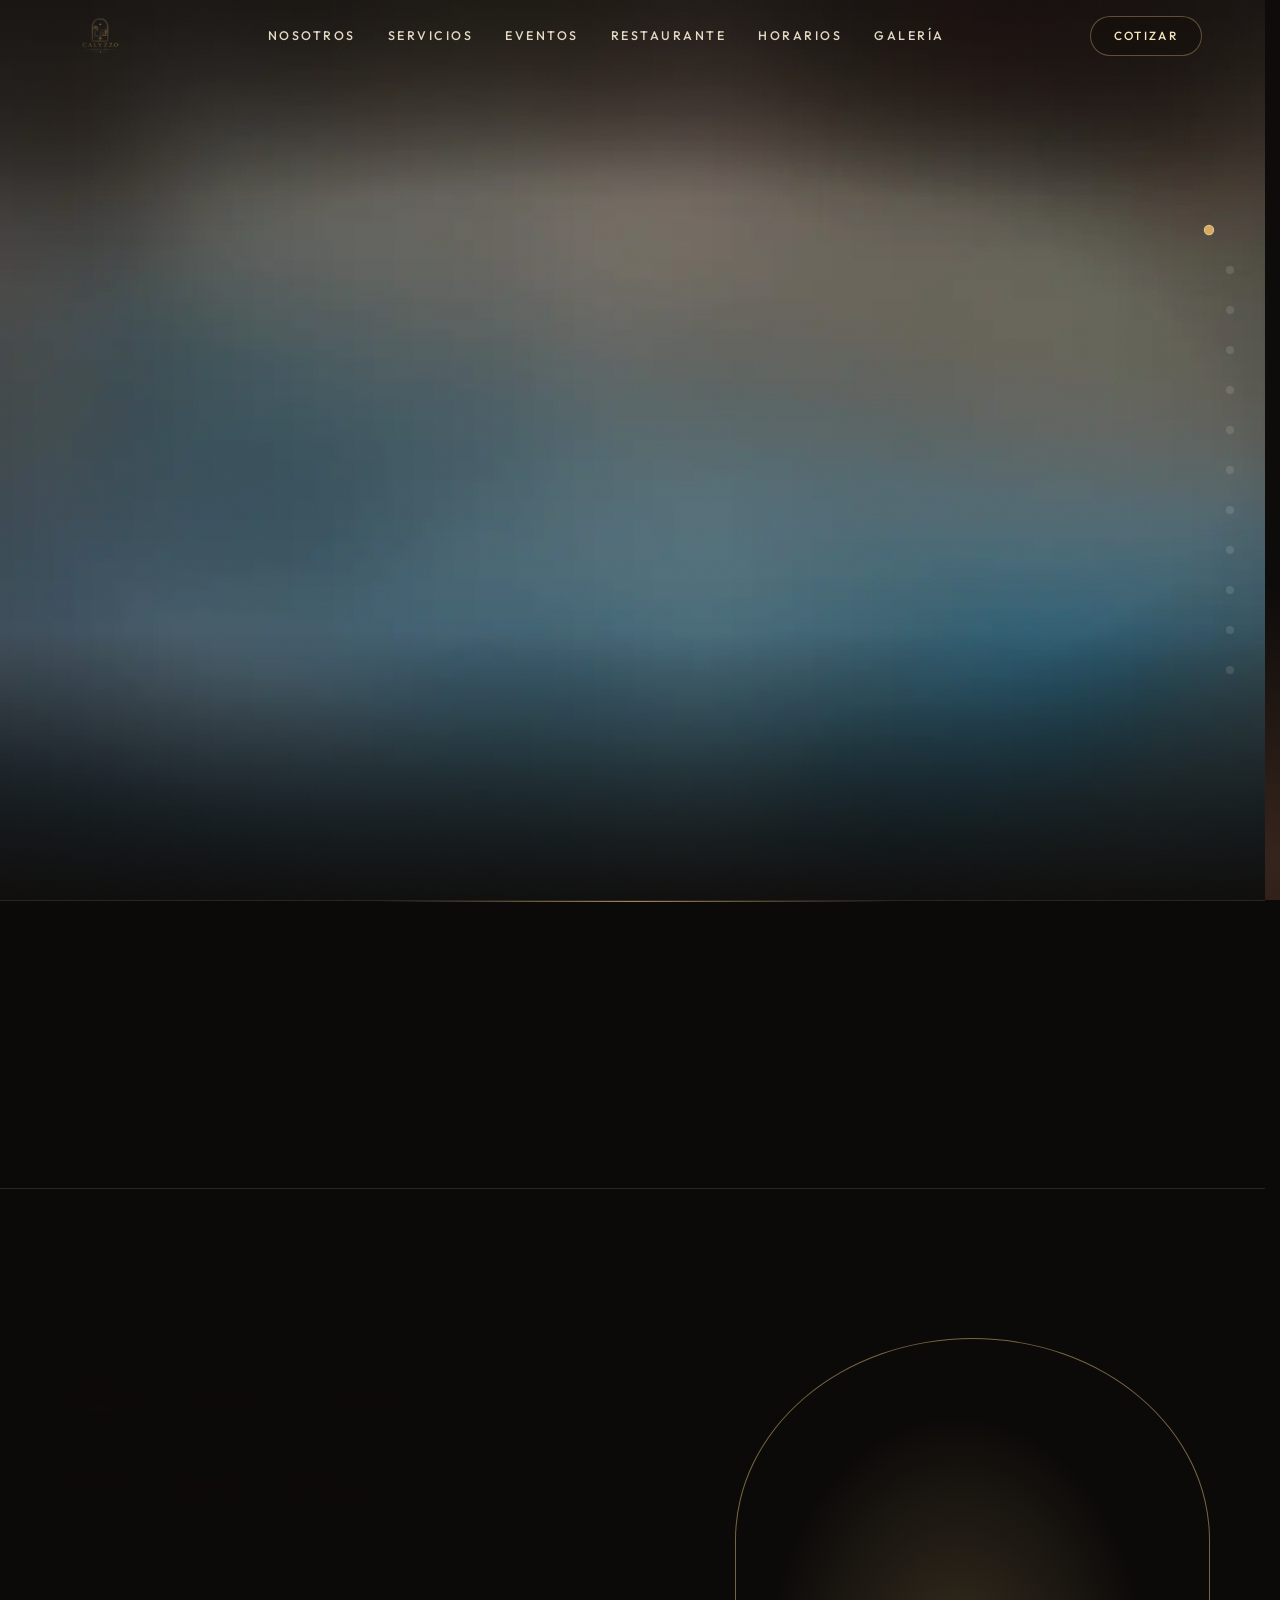
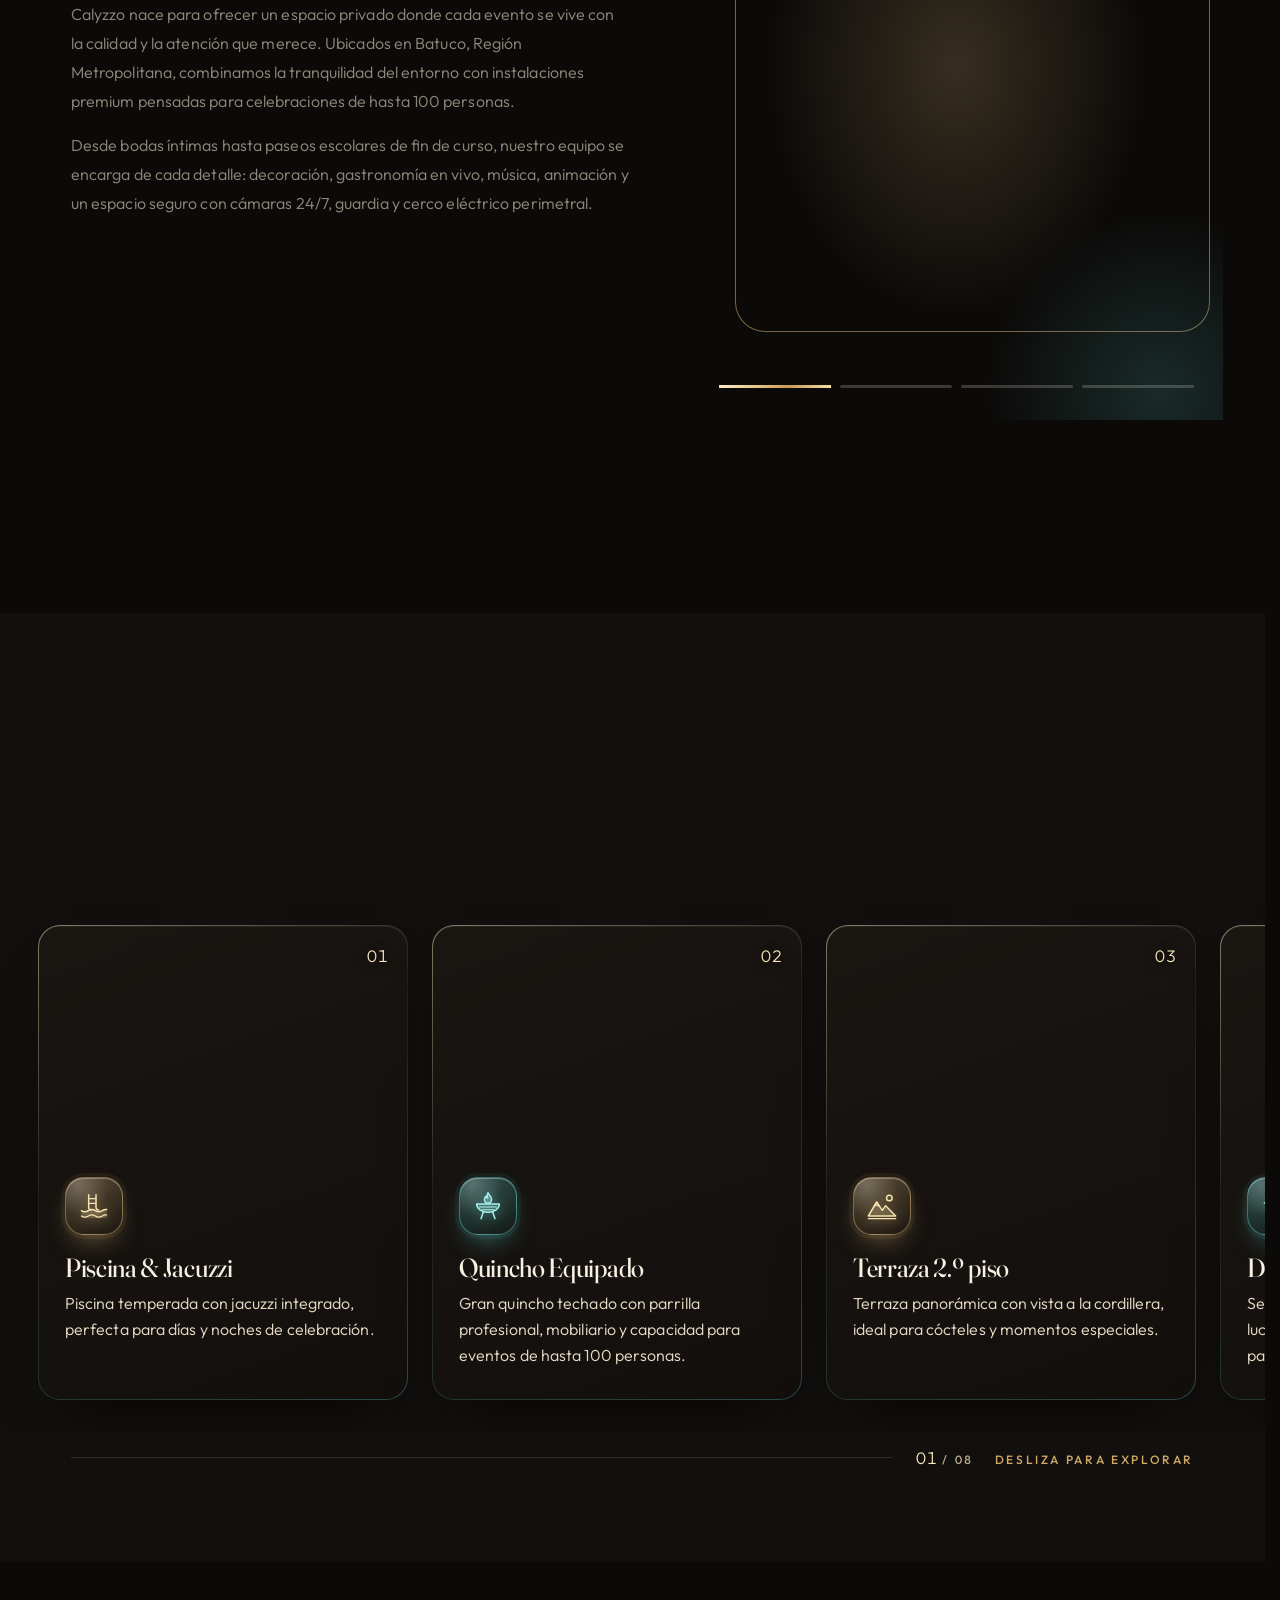
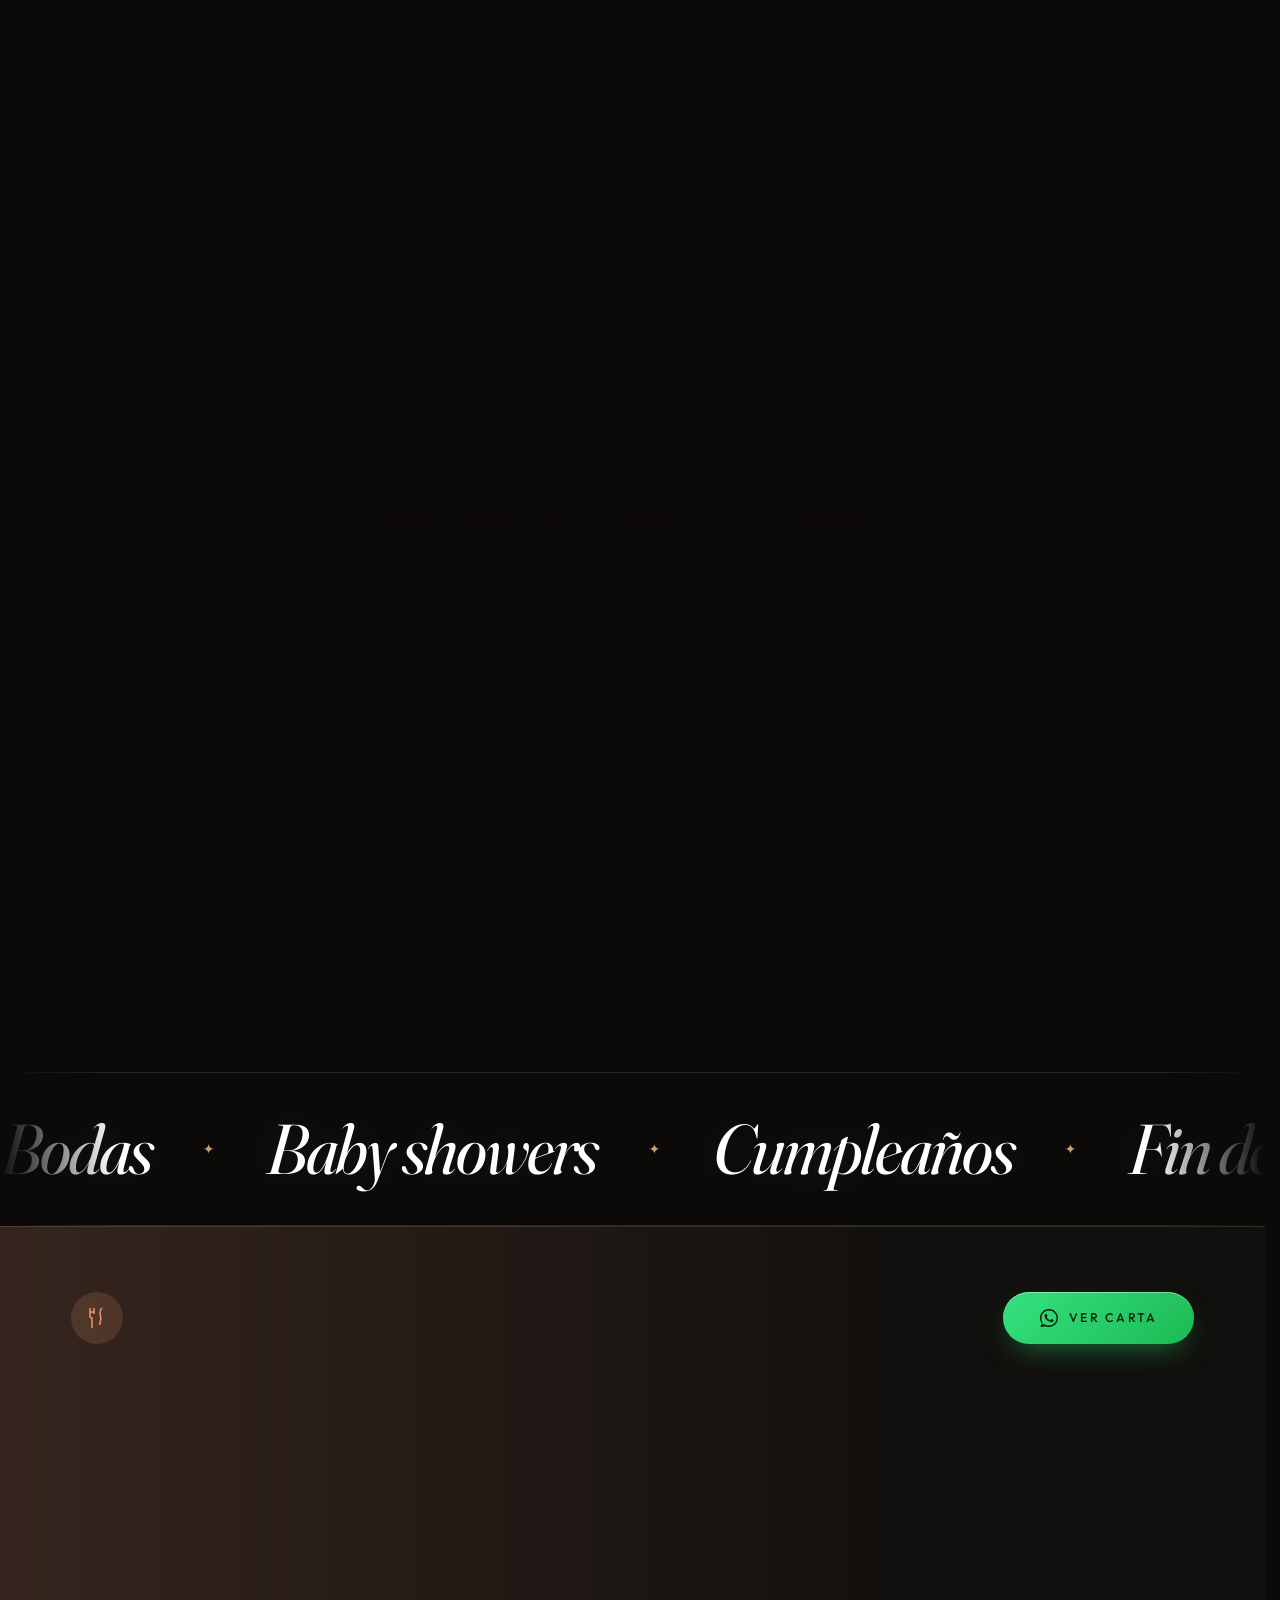
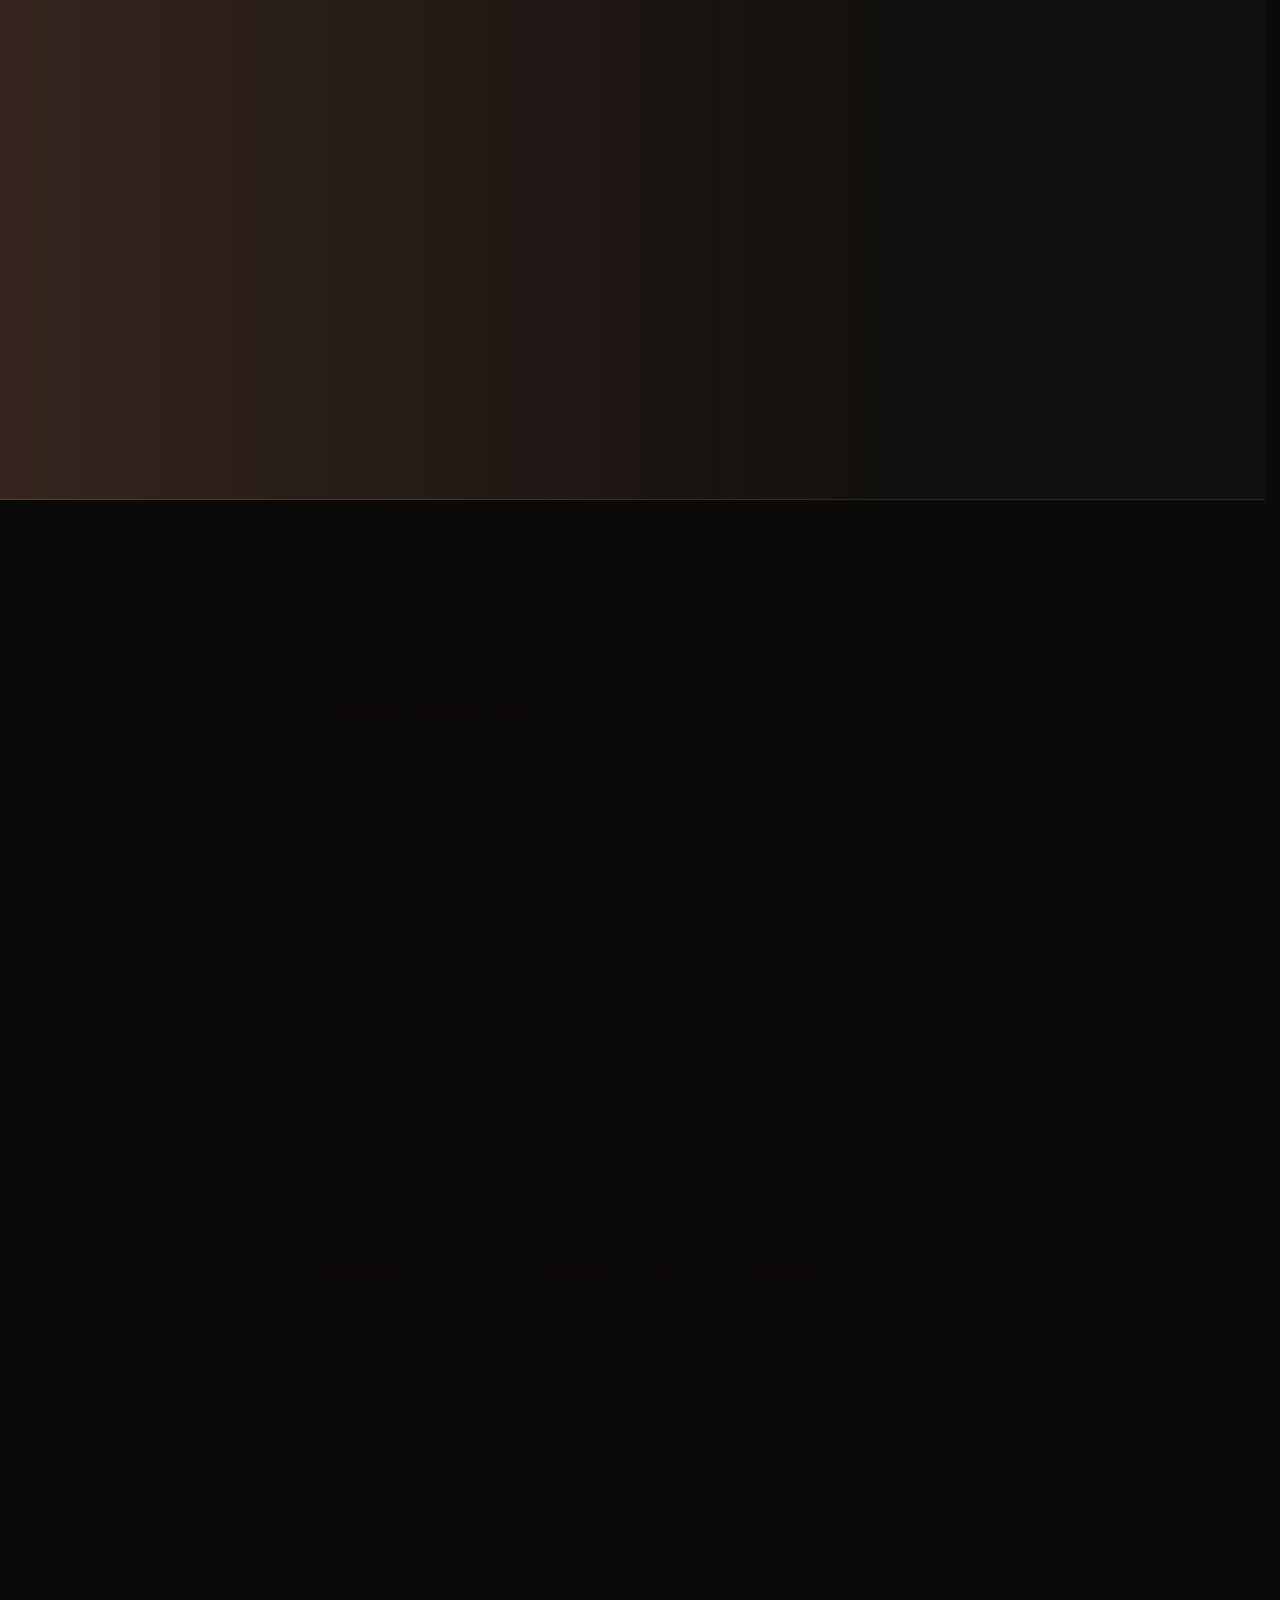
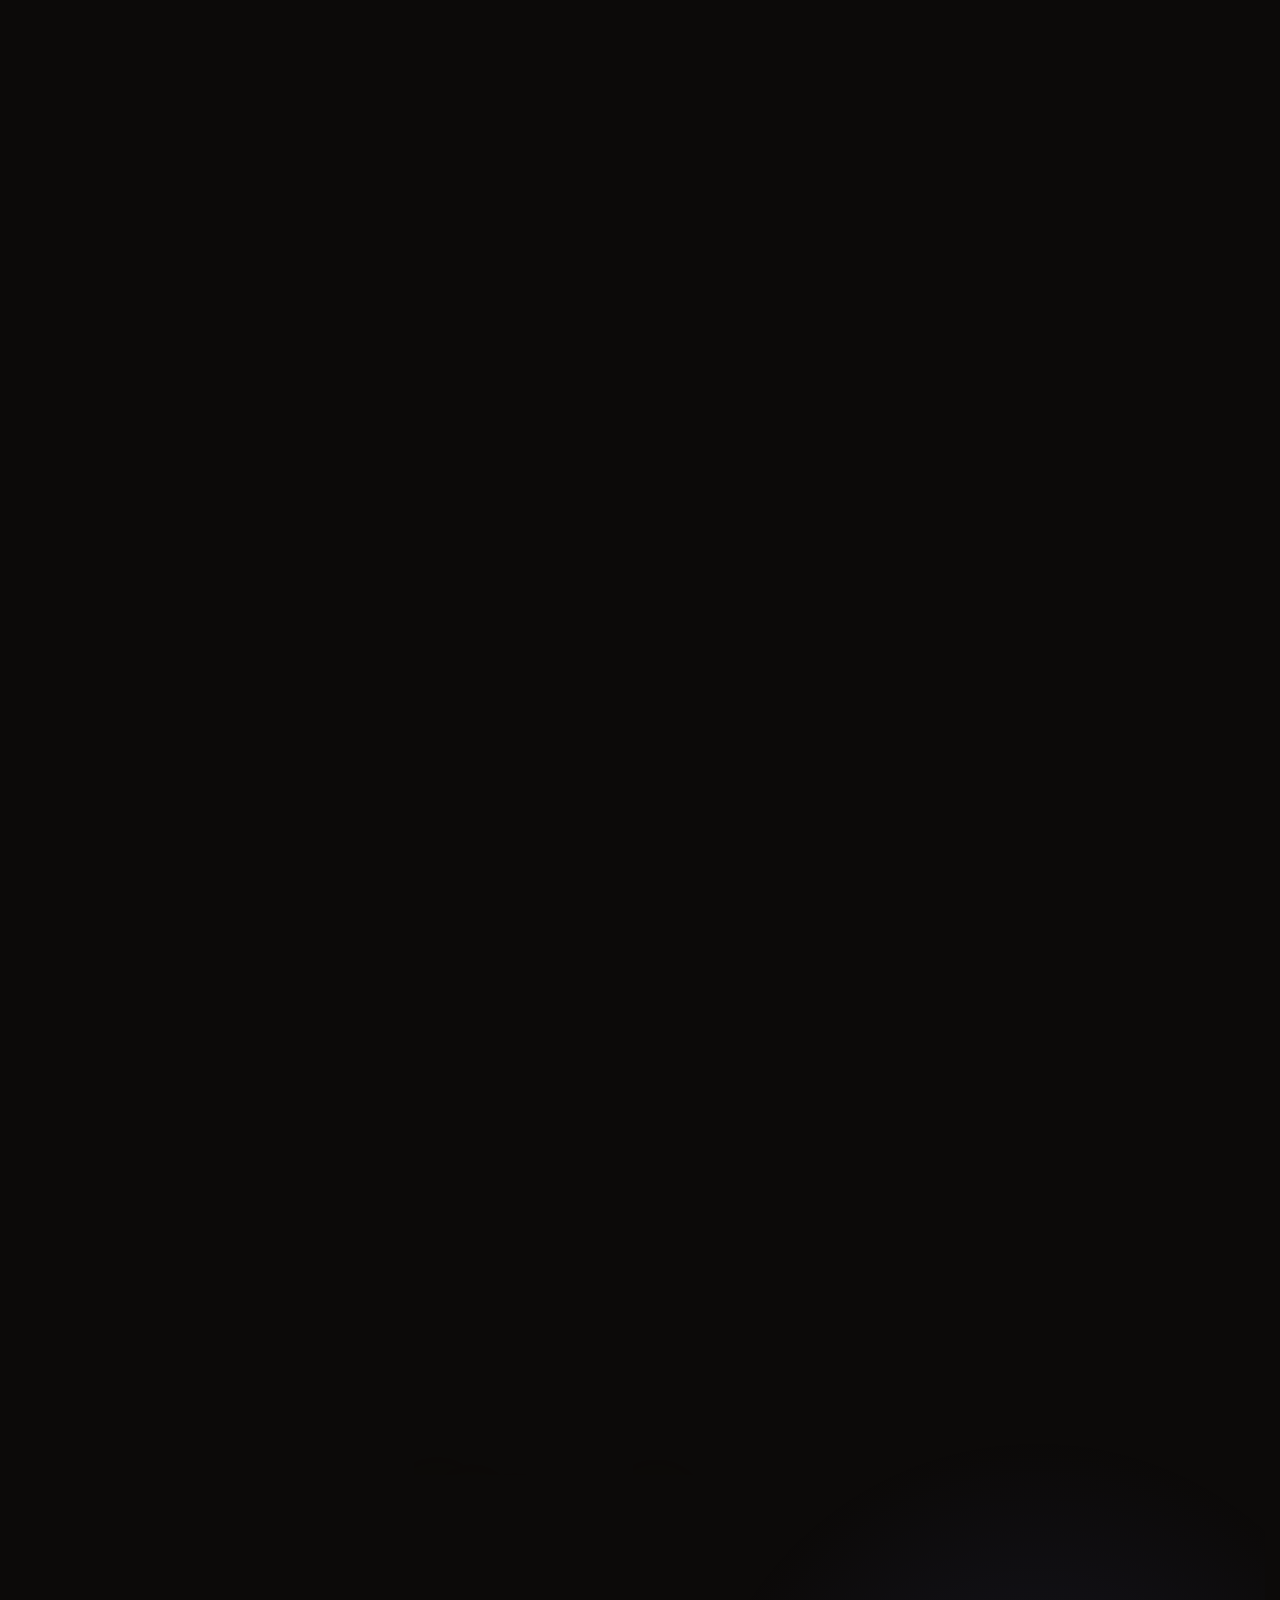
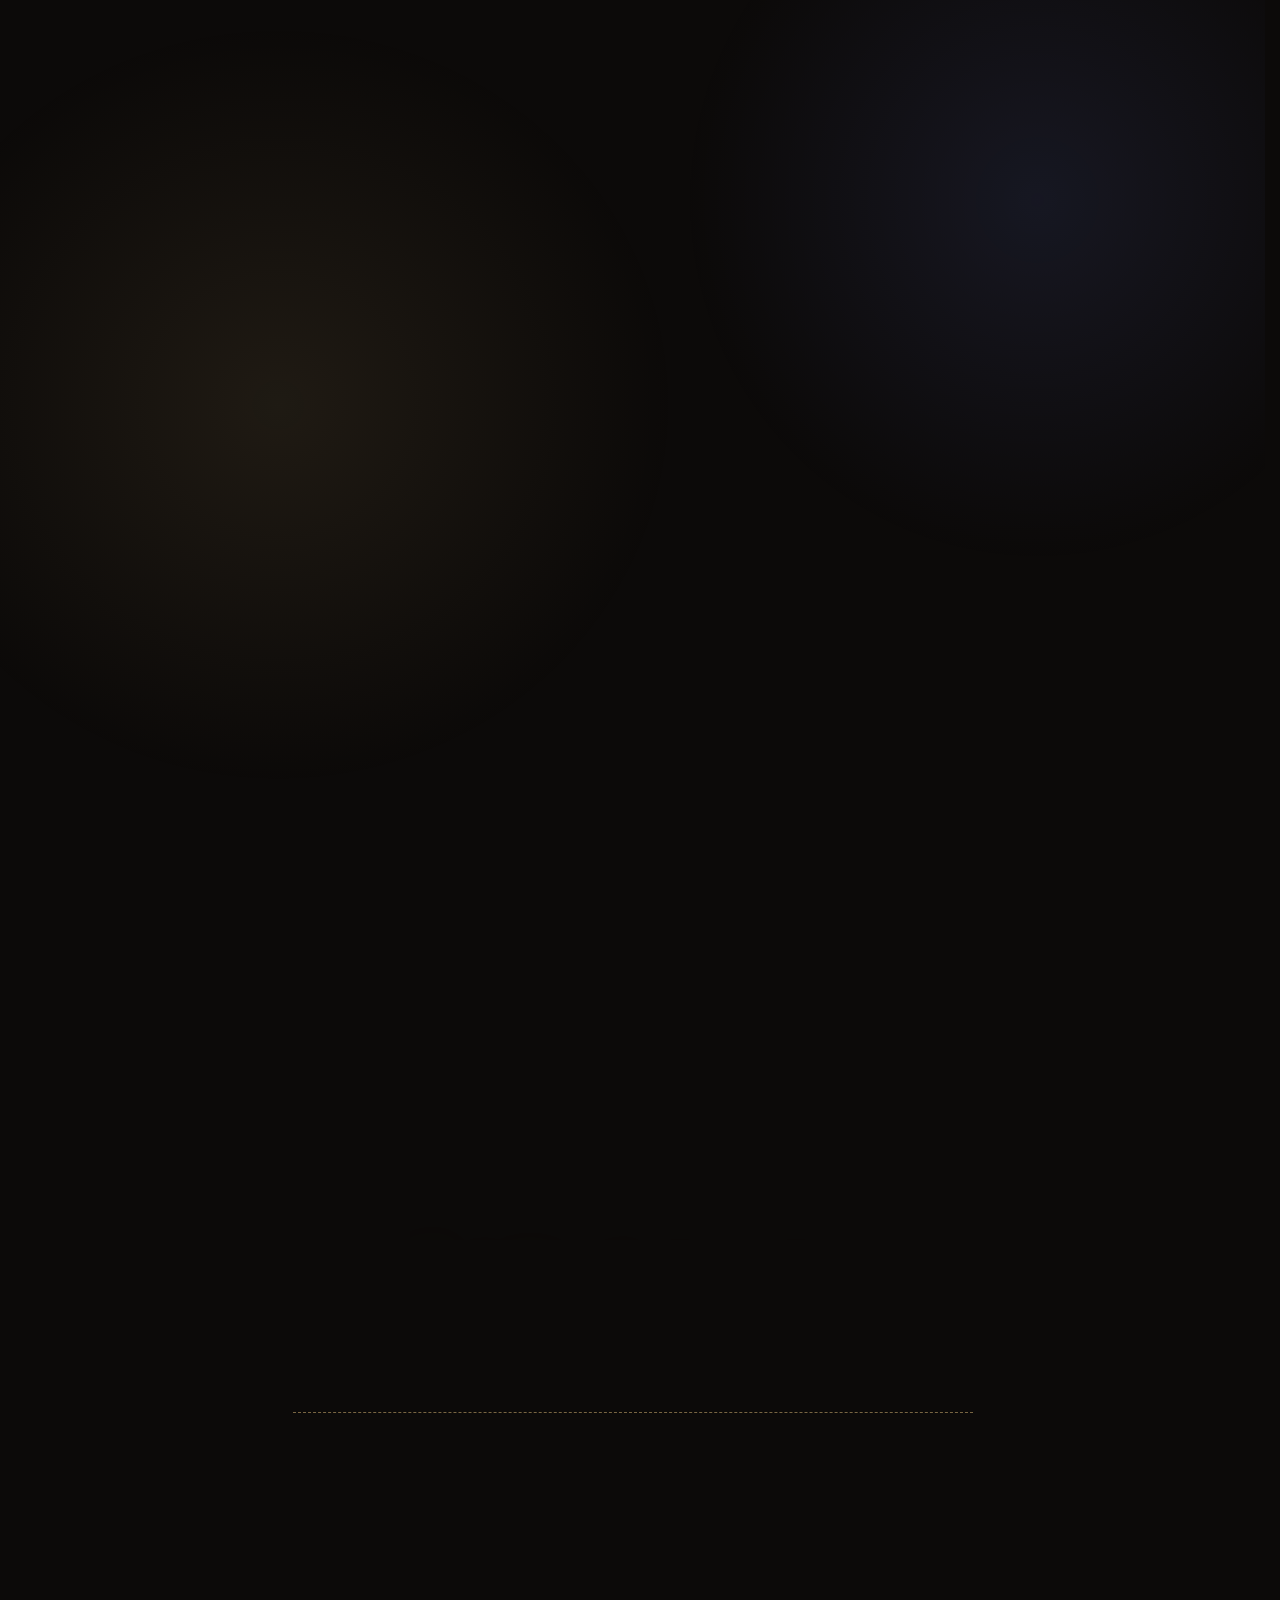
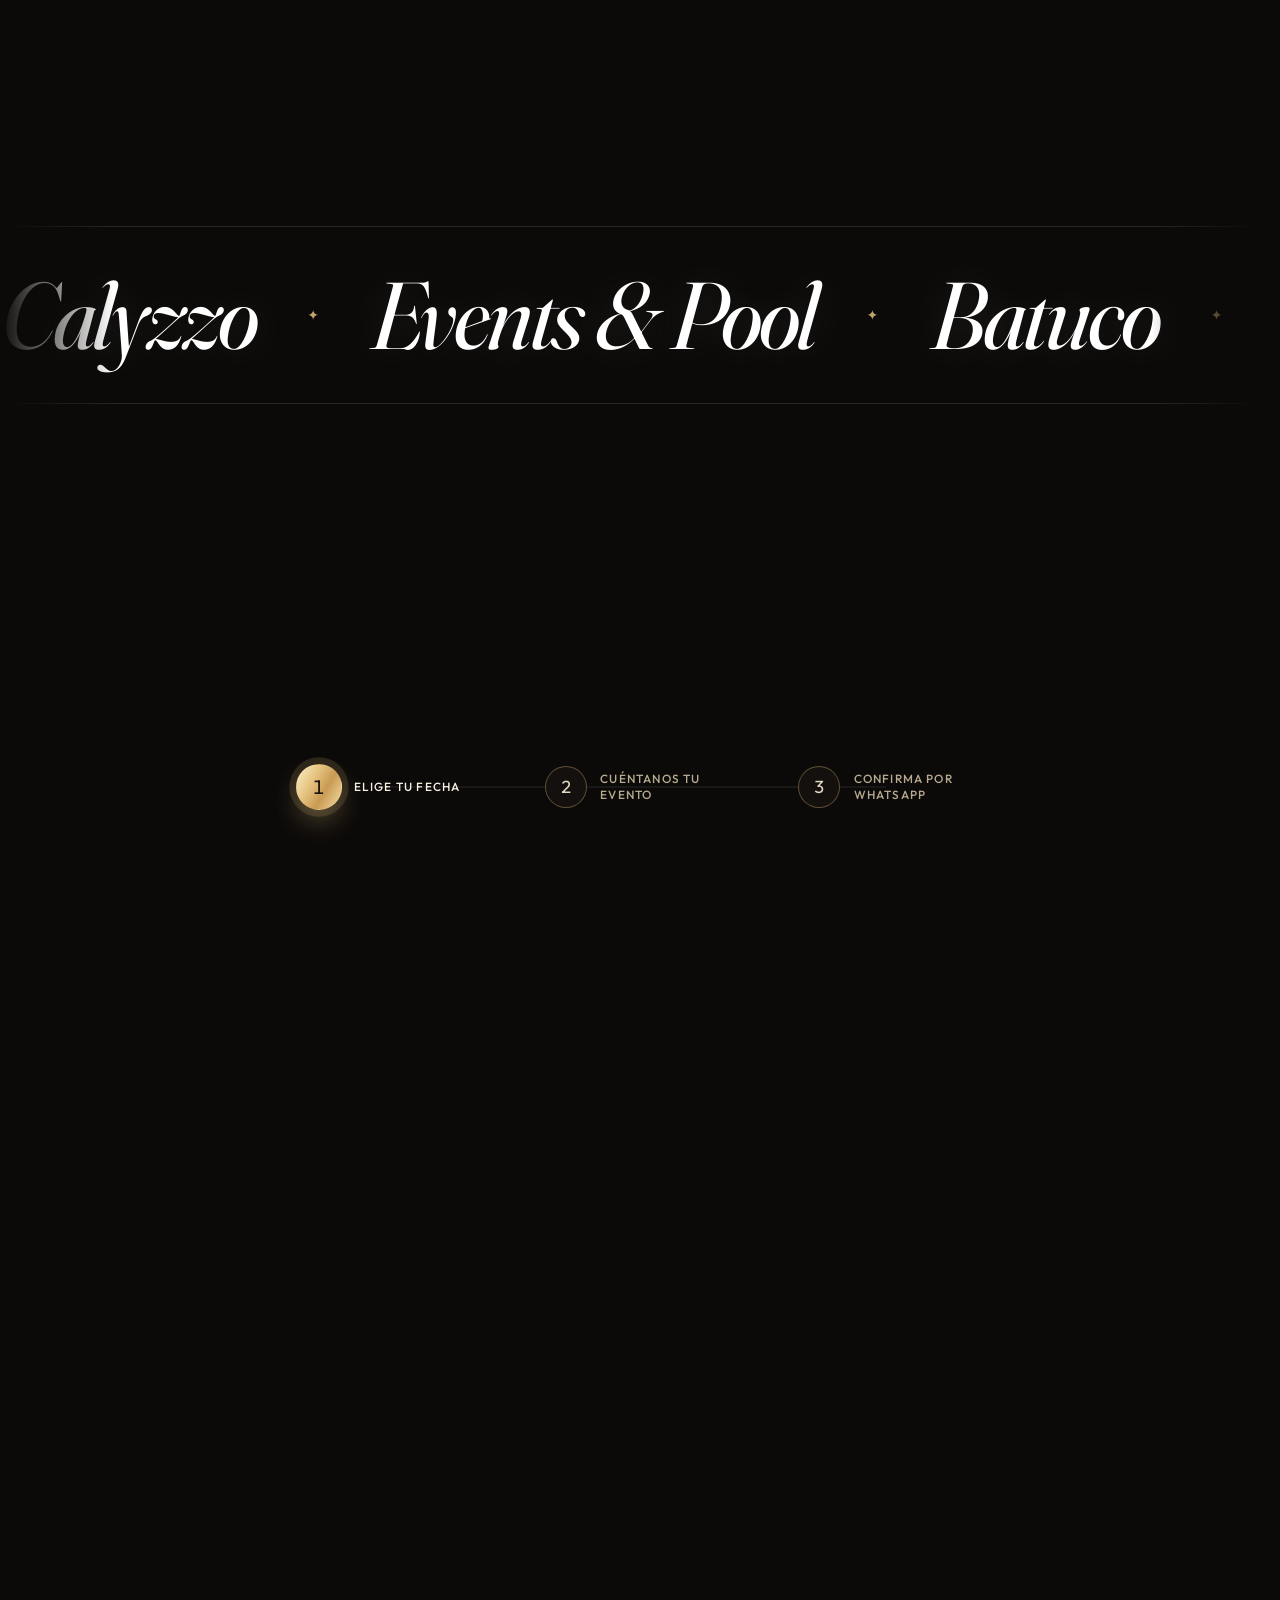
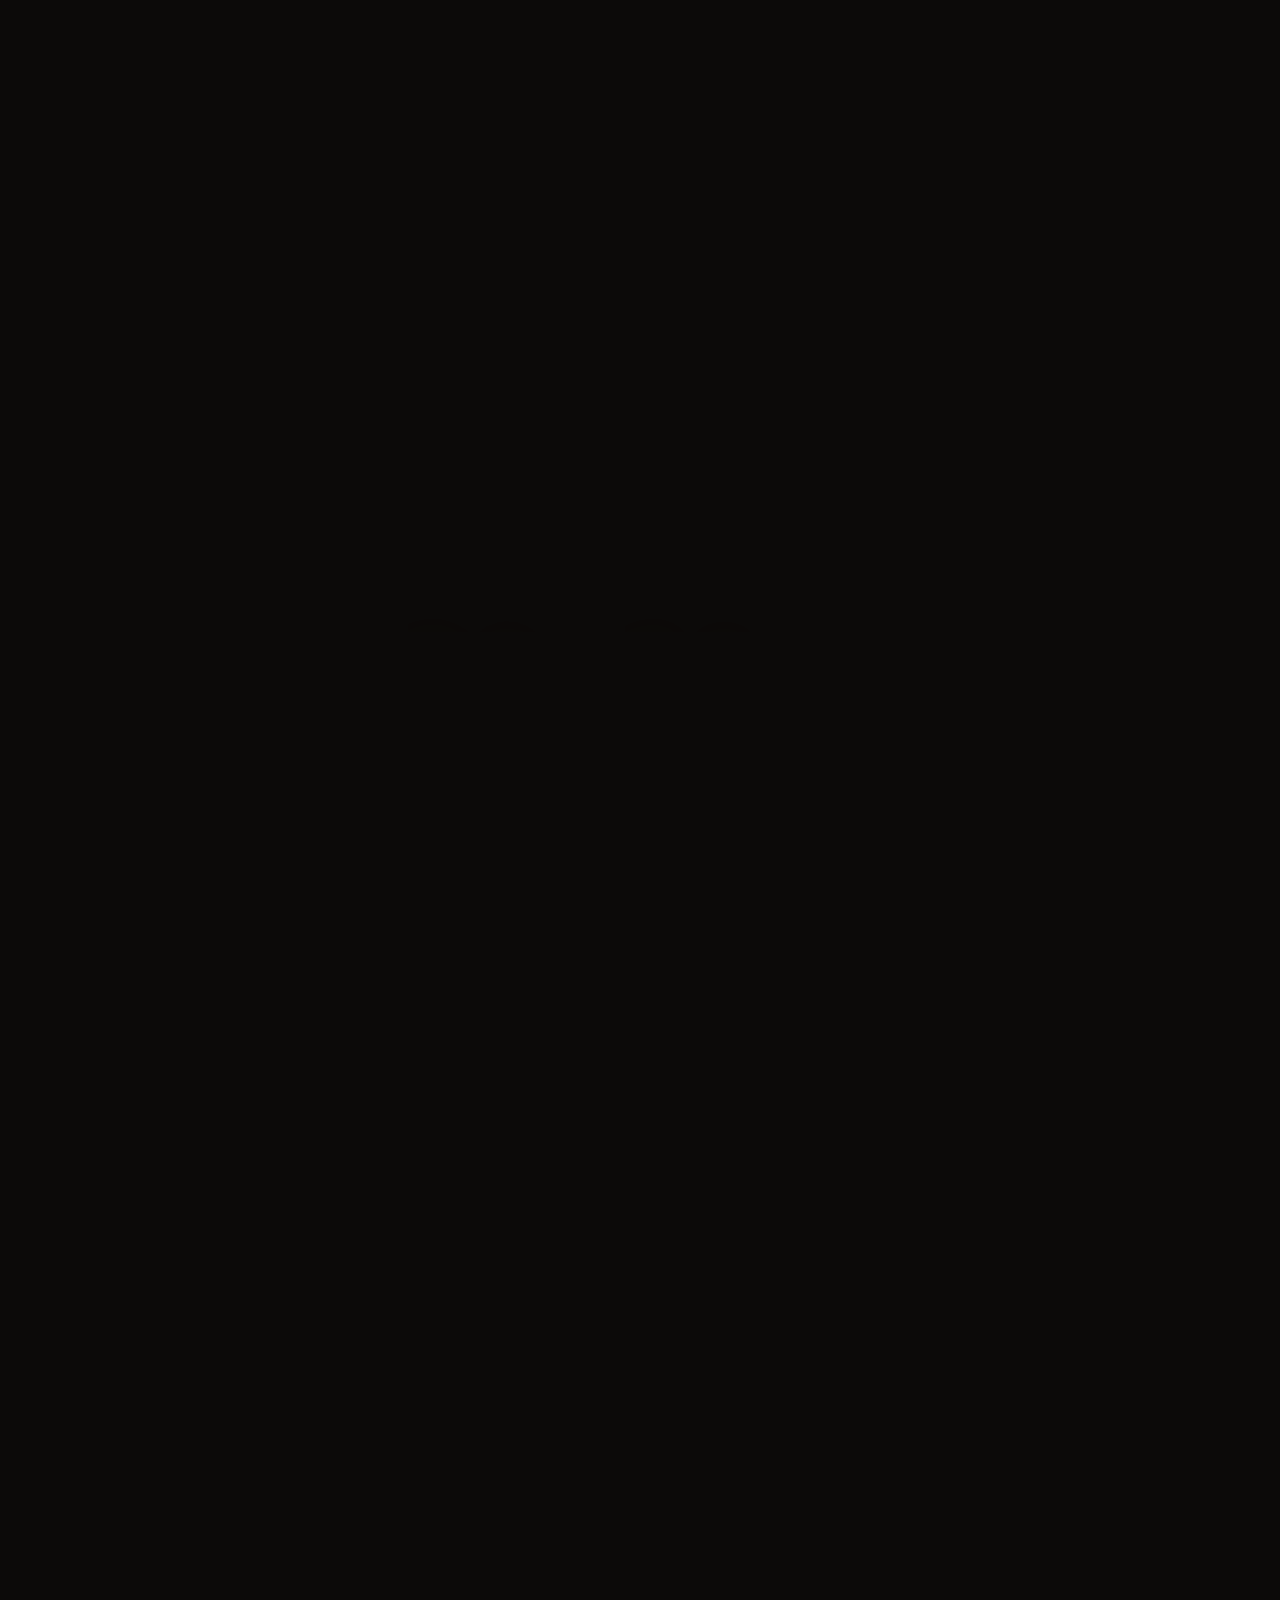
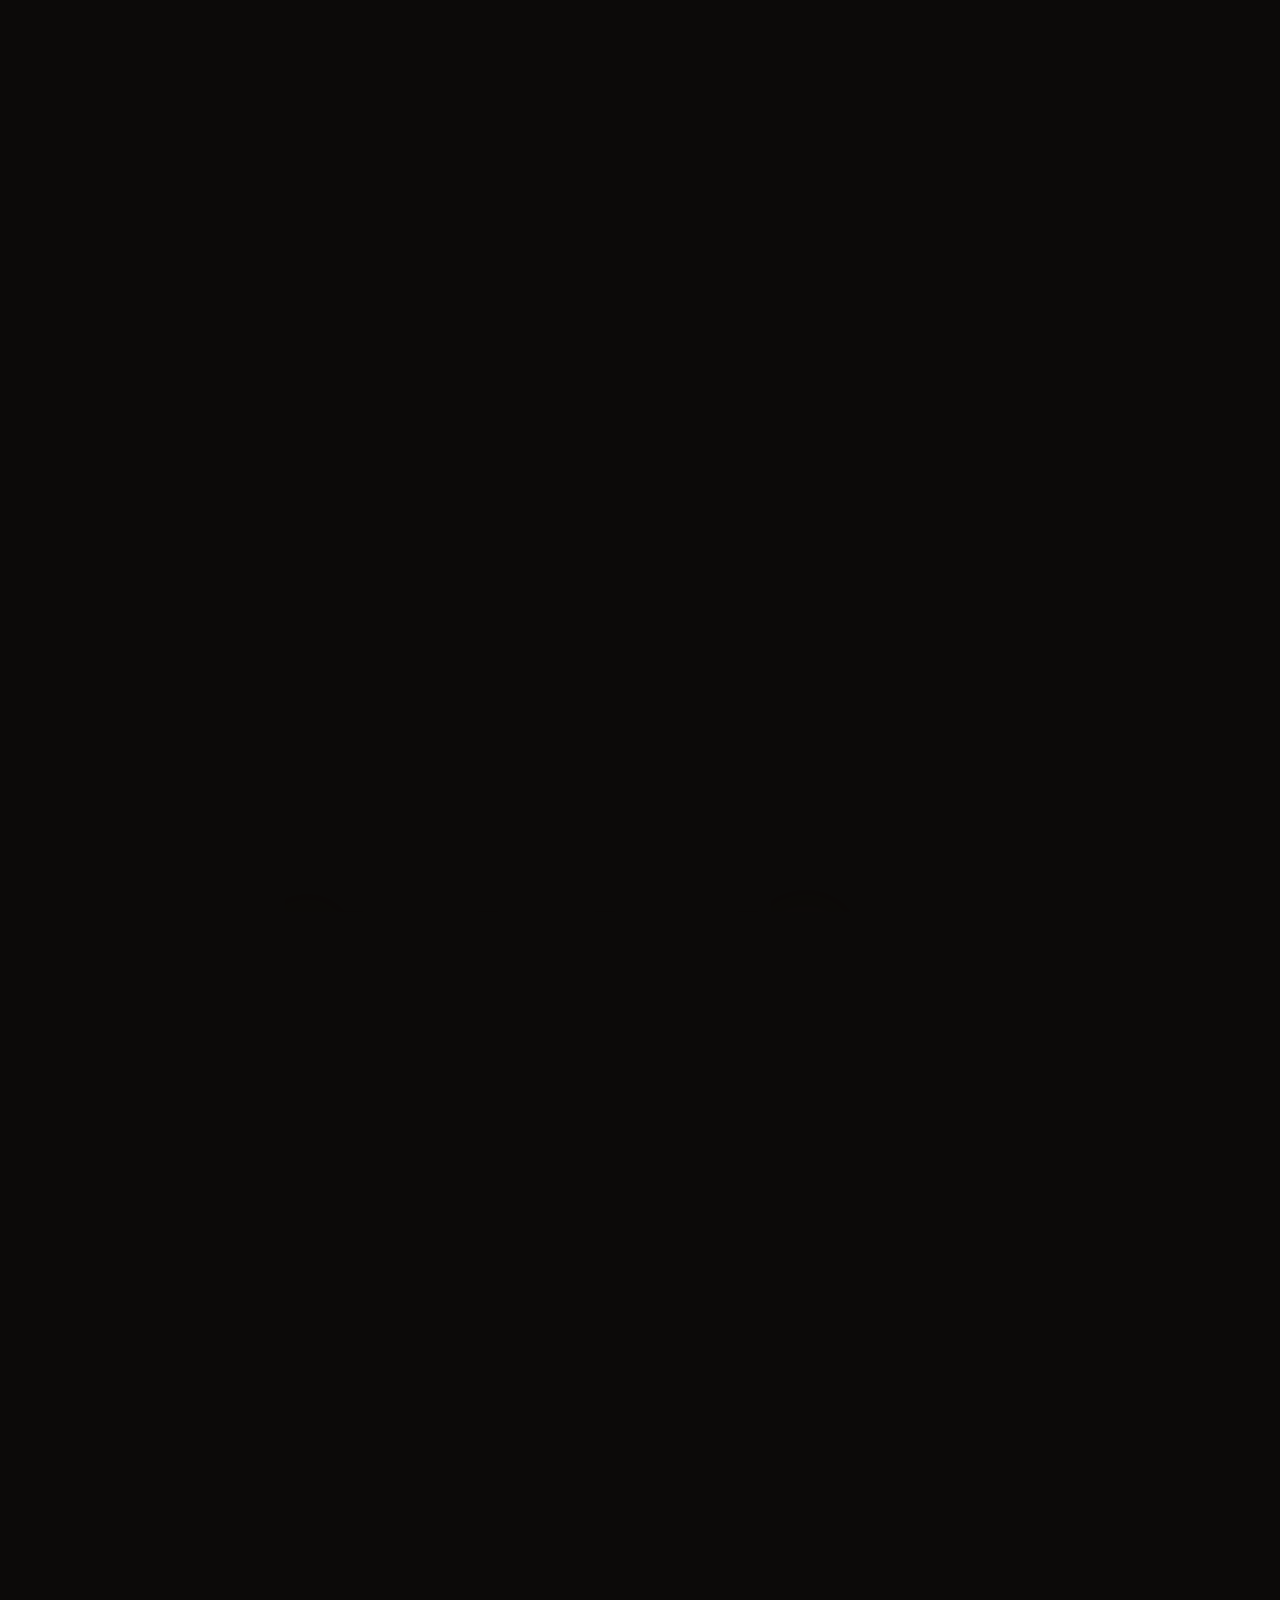
==== index.html @ ccab8d85 "Hero: the vertical venue tour film, framed as an arch on wide screens - New seamless loop from the s" ====
<!DOCTYPE html>
<html lang="es">
<head>
  <meta charset="UTF-8">
  <meta name="viewport" content="width=device-width, initial-scale=1.0, viewport-fit=cover">
  <title>Calyzzo — Events & Pool | Batuco, Chile</title>
  <meta name="description" content="Centro de eventos privado en Batuco, Santiago. Piscina, jacuzzi, quincho, terraza, decoración y servicio completo para bodas, baby showers, cumpleaños y paseos de fin de curso.">
  <meta name="theme-color" content="#0E0B09">
  <meta http-equiv="Content-Security-Policy" content="default-src 'self'; script-src 'self' 'sha256-1p23cbrzInOS0ZXYb5biNVpZTo13nh34SivGMg9gL9o='; style-src 'self'; style-src-attr 'unsafe-inline'; img-src 'self' data:; font-src 'self'; media-src 'self'; frame-src https://www.google.com https://maps.google.com; connect-src 'self'; manifest-src 'self'; object-src 'none'; base-uri 'self'; form-action 'self'">
  <meta name="referrer" content="strict-origin-when-cross-origin">
  <meta name="robots" content="index, follow">
  <link rel="canonical" href="https://calyzzo.cl/">

  <!-- Favicon -->
  <link rel="icon" href="favicon.ico" sizes="any">
  <link rel="icon" href="assets/icons/favicon-32.png" type="image/png" sizes="32x32">
  <link rel="apple-touch-icon" href="assets/icons/apple-touch-icon.png">
  <link rel="manifest" href="site.webmanifest">

  <!-- Open Graph -->
  <meta property="og:title" content="Calyzzo — Events & Pool">
  <meta property="og:description" content="Centro de eventos privado en Batuco. Piscina, jacuzzi, quincho, terraza y servicio completo.">
  <meta property="og:image" content="https://calyzzo.cl/assets/img/og-calyzzo.jpg">
  <meta property="og:image:type" content="image/jpeg">
  <meta property="og:image:width" content="1200">
  <meta property="og:image:height" content="630">
  <meta property="og:image:alt" content="Piscina y jacuzzi de Calyzzo Events & Pool en Batuco, Chile">
  <meta property="og:url" content="https://calyzzo.cl/">
  <meta name="twitter:card" content="summary_large_image">
  <meta name="twitter:title" content="Calyzzo — Events & Pool">
  <meta name="twitter:description" content="Centro de eventos privado en Batuco. Piscina, jacuzzi, quincho, terraza y servicio completo.">
  <meta name="twitter:image" content="https://calyzzo.cl/assets/img/og-calyzzo.jpg">
  <meta name="twitter:image:alt" content="Piscina y jacuzzi de Calyzzo Events & Pool en Batuco, Chile">
  <meta property="og:type" content="website">
  <meta property="og:locale" content="es_CL">

  <!-- Preloads -->
  <link rel="preload" as="image" href="assets/img/hero-tour-ambient.webp" media="(orientation: landscape)">
  <link rel="preload" as="image" href="assets/img/hero-tour-poster.webp" fetchpriority="high">
  <link rel="preload" as="image" href="assets/img/logo-calyzzo.webp?v=20261015">

  <!-- Fonts: self-hosted (no request to Google), critical files preloaded -->
  <link rel="preload" as="font" type="font/woff2" href="assets/fonts/fraunces-normal.woff2" crossorigin>
  <link rel="preload" as="font" type="font/woff2" href="assets/fonts/fraunces-italic.woff2" crossorigin>
  <link rel="preload" as="font" type="font/woff2" href="assets/fonts/outfit-latin.woff2" crossorigin>

  <!-- Structured data -->
  <script type="application/ld+json">
  {
    "@context": "https://schema.org",
    "@type": "EventVenue",
    "name": "Calyzzo Events & Pool",
    "image": "https://calyzzo.cl/assets/img/og-calyzzo.jpg",
    "url": "https://calyzzo.cl/",
    "telephone": "+56921944986",
    "maximumAttendeeCapacity": 100,
    "hasMap": "https://share.google/nbxHfFL4rvPrQ4CDM",
    "amenityFeature": [
      { "@type": "LocationFeatureSpecification", "name": "Piscina", "value": true },
      { "@type": "LocationFeatureSpecification", "name": "Jacuzzi", "value": true },
      { "@type": "LocationFeatureSpecification", "name": "Quincho", "value": true },
      { "@type": "LocationFeatureSpecification", "name": "Terraza", "value": true },
      { "@type": "LocationFeatureSpecification", "name": "Estacionamiento privado", "value": true },
      { "@type": "LocationFeatureSpecification", "name": "Guardia, cámaras de seguridad y cerco eléctrico", "value": true }
    ],
    "address": {
      "@type": "PostalAddress",
      "addressLocality": "Batuco",
      "addressRegion": "Región Metropolitana",
      "addressCountry": "CL"
    },
    "sameAs": [
      "https://www.instagram.com/calyzzo/",
      "https://www.facebook.com/calyzzo",
      "https://www.tiktok.com/@calyzzo"
    ]
  }
  </script>

  <script type="application/ld+json">
  {
    "@context": "https://schema.org",
    "@type": "FAQPage",
    "mainEntity": [
      {
        "@type": "Question",
        "name": "¿Para cuántas personas es el recinto?",
        "acceptedAnswer": {
          "@type": "Answer",
          "text": "Calyzzo está pensado para celebraciones de hasta 100 invitados."
        }
      },
      {
        "@type": "Question",
        "name": "¿Qué jornadas y horarios tienen?",
        "acceptedAnswer": {
          "@type": "Answer",
          "text": "Tenemos jornada diurna (10:00 a 19:00 hrs) y nocturna (22:00 a 07:00 hrs). También existe la jornada extraordinaria, que cubre día y noche completa, sujeta a disponibilidad y con cotización personalizada."
        }
      },
      {
        "@type": "Question",
        "name": "¿Qué tipos de evento se pueden hacer?",
        "acceptedAnswer": {
          "@type": "Answer",
          "text": "Bodas y matrimonios, baby showers, cumpleaños (infantiles y adultos) y paseos de fin de curso. Si tu celebración es otra, cuéntanos y vemos cómo adaptarla."
        }
      },
      {
        "@type": "Question",
        "name": "¿Qué servicios adicionales puedo contratar?",
        "acceptedAnswer": {
          "@type": "Answer",
          "text": "Decoración profesional, food service en vivo con La Terraza de Lupita, DJ con sonido e iluminación, animador de eventos y garzones. Los armamos a tu medida según lo que necesites."
        }
      },
      {
        "@type": "Question",
        "name": "¿Hay estacionamiento y seguridad?",
        "acceptedAnswer": {
          "@type": "Answer",
          "text": "Sí. Contamos con estacionamiento privado, guardia de seguridad, cámaras de seguridad y cerco eléctrico."
        }
      },
      {
        "@type": "Question",
        "name": "¿Cómo cotizo y reservo mi fecha?",
        "acceptedAnswer": {
          "@type": "Answer",
          "text": "Elige una fecha en el calendario y completa el formulario de cotización, o escríbenos directo por WhatsApp. Te respondemos con la disponibilidad y una propuesta a tu medida; la disponibilidad final siempre se confirma por WhatsApp."
        }
      },
      {
        "@type": "Question",
        "name": "¿Dónde están ubicados?",
        "acceptedAnswer": {
          "@type": "Answer",
          "text": "En Batuco, comuna de Lampa, Región Metropolitana, al norte de Santiago. Pídenos la ubicación exacta por WhatsApp y te la enviamos junto con indicaciones para tus invitados."
        }
      },
      {
        "@type": "Question",
        "name": "¿Cuánto cuesta y cuáles son las condiciones de pago y cancelación?",
        "acceptedAnswer": {
          "@type": "Answer",
          "text": "El valor depende de la jornada, la cantidad de invitados y los servicios que elijas, por eso cotizamos cada evento a medida. Consúltanos por WhatsApp y te detallamos las condiciones junto con tu cotización."
        }
      }
    ]
  }
  </script>

  <!-- JS flag + hard fallback so entrance states can never stay hidden -->
  <script>document.documentElement.classList.add("js");setTimeout(function(){document.documentElement.classList.add("is-ready")},5600);</script>

  <!-- Styles -->
  <link rel="stylesheet" href="styles.css?v=20261111b">
  <link rel="stylesheet" href="design.css?v=20261121a">
  <noscript><link rel="stylesheet" href="noscript.css?v=20261115b"></noscript>
</head>
<body>
  <!-- Icon sprite (line icons, inherit currentColor) -->
  <svg xmlns="http://www.w3.org/2000/svg" width="0" height="0" style="position:absolute" aria-hidden="true" focusable="false">
    <!-- Duotone line icons: a soft tinted body (currentColor at 20%) plus a fine round-cap outline and one or two accent details -->
    <symbol id="i-sun" viewBox="0 0 48 48"><g stroke-width="2.2" stroke-linecap="round" stroke-linejoin="round"><circle cx="24" cy="24" r="9" fill="currentColor" fill-opacity=".2"/><path d="M24 4.5v6M24 37.5v6M4.5 24h6M37.5 24h6M10.2 10.2l4.2 4.2M33.6 33.6l4.2 4.2M10.2 37.8l4.2-4.2M33.6 14.4l4.2-4.2"/><path d="M20 22.5a4.5 4.5 0 0 1 4-2.8" stroke-width="1.8"/></g></symbol>
    <symbol id="i-moon" viewBox="0 0 48 48"><g stroke-width="2.2" stroke-linecap="round" stroke-linejoin="round"><path d="M39 29.2A16 16 0 1 1 18.8 9a12.6 12.6 0 0 0 20.2 20.2z" fill="currentColor" fill-opacity=".2"/><path d="M35 6v7M31.5 9.5h7" stroke-width="1.9"/><path d="M41.5 19v4M39.5 21h4" stroke-width="1.7"/></g></symbol>
    <symbol id="i-star" viewBox="0 0 48 48"><g stroke-width="2.2" stroke-linecap="round" stroke-linejoin="round"><path d="M24 5l5.5 11.4 12.5 1.7-9.1 8.7 2.2 12.4L24 33.3 12.9 39.2l2.2-12.4L6 18.1l12.5-1.7z" fill="currentColor" fill-opacity=".2"/><path d="M24 13.5l2.3 4.8" stroke-width="1.7"/></g></symbol>
    <symbol id="i-pool" viewBox="0 0 48 48"><g stroke-width="2.2" stroke-linecap="round" stroke-linejoin="round"><path d="M5 31c3.5 2.4 7 2.4 10.5 0s7-2.4 10.5 0 7 2.4 10.5 0c2-1.4 4-1.9 6.5-1.6V42H5z" fill="currentColor" fill-opacity=".2" stroke="none"/><path d="M16 7v19a4 4 0 0 0 4 4M27 7v19a4 4 0 0 0 4 4"/><path d="M16 13h11M16 20h11" stroke-width="1.8"/><path d="M5 31c3.5 2.4 7 2.4 10.5 0s7-2.4 10.5 0 7 2.4 10.5 0c2-1.4 4-1.9 6.5-1.6"/><path d="M5 39c3.5 2.4 7 2.4 10.5 0s7-2.4 10.5 0 7 2.4 10.5 0c2-1.4 4-1.9 6.5-1.6" stroke-width="1.8"/></g></symbol>
    <symbol id="i-jacuzzi" viewBox="0 0 48 48"><g stroke-width="2.2" stroke-linecap="round" stroke-linejoin="round"><path d="M6 24h36l-3 13a4 4 0 0 1-3.9 3.1H12.9A4 4 0 0 1 9 37z" fill="currentColor" fill-opacity=".2"/><path d="M13 30c3 1.8 6 1.8 9 0s6-1.8 9 0 3 1.2 4.5.4" stroke-width="1.8"/><circle cx="16.5" cy="16" r="2.3"/><circle cx="25" cy="10.5" r="3"/><circle cx="33" cy="16.5" r="2"/><circle cx="21" cy="17.5" r="1.2" fill="currentColor"/></g></symbol>
    <symbol id="i-tree" viewBox="0 0 48 48"><g stroke-width="2.2" stroke-linecap="round" stroke-linejoin="round"><path d="M24 5.5a10.5 10.5 0 0 0-10 13.7A9 9 0 0 0 16.5 37h15a9 9 0 0 0 2.5-17.6A10.5 10.5 0 0 0 24 5.5z" fill="currentColor" fill-opacity=".2"/><path d="M24 37v7M24 29l-5.5-4.5M24 32.5l5-4.5"/><path d="M19.5 13a5 5 0 0 1 4-2.4" stroke-width="1.8"/></g></symbol>
    <symbol id="i-grill" viewBox="0 0 48 48"><g stroke-width="2.2" stroke-linecap="round" stroke-linejoin="round"><path d="M7 21h34a17 12.5 0 0 1-34 0z" fill="currentColor" fill-opacity=".2"/><path d="M11 25.5h26M15 29.5h18" stroke-width="1.6"/><path d="M17 33l-3.5 10M31 33l3.5 10"/><path d="M24 4c1.6 4.2 5.4 5.8 5.4 10.4a5.4 5.4 0 0 1-10.8 0c0-2.2.9-3.7 2.2-4.9.4 1.5 1.5 2.4 2.6 2.4C22.5 9.4 22.1 6.7 24 4z" fill="currentColor" fill-opacity=".35"/></g></symbol>
    <symbol id="i-terrace" viewBox="0 0 48 48"><g stroke-width="2.2" stroke-linecap="round" stroke-linejoin="round"><path d="M3.5 39l12.5-21 8.5 12.5 5-7L44.5 39z" fill="currentColor" fill-opacity=".2"/><path d="M16 18l-3.8 6.4 3.8-1.8 3.8 1.8z" stroke-width="1.6"/><circle cx="35" cy="12" r="4.2"/><path d="M3.5 43h41" stroke-width="1.8"/></g></symbol>
    <symbol id="i-sparkles" viewBox="0 0 48 48"><g stroke-width="2.2" stroke-linecap="round" stroke-linejoin="round"><path d="M20 6l3.8 9.6L33.5 19.4 23.8 23.2 20 33l-3.8-9.8L6.5 19.4l9.7-3.8z" fill="currentColor" fill-opacity=".2"/><path d="M37 25l1.9 4.9 4.9 1.9-4.9 1.9L37 38.6l-1.9-4.9-4.9-1.9 4.9-1.9z"/><path d="M36 5.5v6M33 8.5h6" stroke-width="1.9"/></g></symbol>
    <symbol id="i-food" viewBox="0 0 48 48"><g stroke-width="2.2" stroke-linecap="round" stroke-linejoin="round"><path d="M7 33a17 17 0 0 1 34 0z" fill="currentColor" fill-opacity=".2"/><path d="M4 37.5h40" /><path d="M24 16v-3.5M21 12.5h6"/><path d="M14 27a10.5 10.5 0 0 1 6.5-7.5" stroke-width="1.8"/></g></symbol>
    <symbol id="i-music" viewBox="0 0 48 48"><g stroke-width="2.2" stroke-linecap="round" stroke-linejoin="round"><circle cx="22" cy="27" r="16" fill="currentColor" fill-opacity=".2"/><circle cx="22" cy="27" r="5.5"/><circle cx="22" cy="27" r="1.4" fill="currentColor"/><path d="M12 21a11.5 11.5 0 0 1 8-5.5" stroke-width="1.7"/><path d="M38.5 5L31 21" /><path d="M38.5 5l3.5-1.5" stroke-width="2.6"/></g></symbol>
    <symbol id="i-mic" viewBox="0 0 48 48"><g stroke-width="2.2" stroke-linecap="round" stroke-linejoin="round"><rect x="16.5" y="4.5" width="15" height="24" rx="7.5" fill="currentColor" fill-opacity=".2"/><path d="M16.5 12.5h15M16.5 18h15" stroke-width="1.6"/><path d="M9.5 22.5a14.5 14.5 0 0 0 29 0"/><path d="M24 37v6.5M17 43.5h14"/></g></symbol>
    <symbol id="i-toast" viewBox="0 0 48 48"><g stroke-width="2.2" stroke-linecap="round" stroke-linejoin="round"><path d="M14.5 5.5h19l-.9 9.4a8.6 8.6 0 0 1-17.2 0z" fill="currentColor" fill-opacity=".2"/><path d="M15.7 14h16.6" stroke-width="1.7"/><path d="M24 23.5V38M16.5 43h15M19 38.5h10" /><path d="M39 7v5M36.5 9.5h5" stroke-width="1.8"/></g></symbol>
    <symbol id="i-shower" viewBox="0 0 48 48"><g stroke-width="2.2" stroke-linecap="round" stroke-linejoin="round"><path d="M8 22a16 16 0 0 1 32 0z" fill="currentColor" fill-opacity=".2"/><path d="M24 6V3.5M40 22V9.5a5.5 5.5 0 0 0-5.5-5.5H29" stroke-width="2"/><path d="M13 28v4M20 28v7.5M27.5 28v5.5M34.5 28v4M16.5 38.5v3M24 40v3.5M31 36.5v3" stroke-width="1.9"/></g></symbol>
    <symbol id="i-camera" viewBox="0 0 48 48"><g stroke-width="2.2" stroke-linecap="round" stroke-linejoin="round"><path d="M5.5 17.5a4.5 4.5 0 0 1 4.5-4.5h5l3-5h12l3 5h5a4.5 4.5 0 0 1 4.5 4.5V36a4.5 4.5 0 0 1-4.5 4.5H10A4.5 4.5 0 0 1 5.5 36z" fill="currentColor" fill-opacity=".2"/><circle cx="24" cy="26" r="8"/><circle cx="24" cy="26" r="3.2" fill="currentColor" fill-opacity=".5"/><circle cx="37.5" cy="19.5" r="1.3" fill="currentColor"/></g></symbol>
    <symbol id="i-shield" viewBox="0 0 48 48"><g stroke-width="2.2" stroke-linecap="round" stroke-linejoin="round"><path d="M24 4l17.5 6.2v13.1c0 11-7.5 17.3-17.5 21.2C14 40.6 6.5 34.300 6.5 23.300V10.200z" fill="currentColor" fill-opacity=".2"/><path d="M15.500 24.500l6 6 11-12.500"/><path d="M24 9v3" stroke-width="1.6"/></g></symbol>
    <symbol id="i-zap" viewBox="0 0 48 48"><g stroke-width="2.2" stroke-linecap="round" stroke-linejoin="round"><path d="M27.500 3.500L10 27.500h12.500L19.500 44.500 38 20H25.500z" fill="currentColor" fill-opacity=".2"/><path d="M14 26.500l9-12" stroke-width="1.6"/></g></symbol>
    <symbol id="i-car" viewBox="0 0 48 48"><g stroke-width="2.2" stroke-linecap="round" stroke-linejoin="round"><path d="M5 29.500h38V38a2 2 0 0 1-2 2H7a2 2 0 0 1-2-2z" fill="currentColor" fill-opacity=".2"/><path d="M7.500 29.500l3.200-10A5 5 0 0 1 15.500 16h17a5 5 0 0 1 4.800 3.500l3.200 10"/><path d="M16 20h6.500v7H12.500zM26 20h6.500l2.500 7H26z" stroke-width="1.7"/><circle cx="14.500" cy="38.500" r="4.500" fill="currentColor" fill-opacity=".35"/><circle cx="33.500" cy="38.500" r="4.500" fill="currentColor" fill-opacity=".35"/></g></symbol>
    <symbol id="i-arrow-up" viewBox="0 0 48 48"><g stroke-width="2.6" stroke-linecap="round" stroke-linejoin="round"><path d="M24 40V9M11.500 21.500L24 9l12.500 12.500"/></g></symbol>
    <symbol id="i-arrow-right" viewBox="0 0 48 48"><g stroke-width="2.6" stroke-linecap="round" stroke-linejoin="round"><path d="M8 24h32M27.500 11.500L40 24 27.500 36.500"/></g></symbol>
    <symbol id="i-pin" viewBox="0 0 48 48"><g stroke-width="2.2" stroke-linecap="round" stroke-linejoin="round"><path d="M24 43.500S9.500 31 9.500 19.500a14.500 14.500 0 0 1 29 0C38.500 31 24 43.500 24 43.500z" fill="currentColor" fill-opacity=".2"/><circle cx="24" cy="19.500" r="5.500"/><circle cx="24" cy="19.500" r="1.800" fill="currentColor"/></g></symbol>
    <symbol id="i-calendar" viewBox="0 0 48 48"><g stroke-width="2.2" stroke-linecap="round" stroke-linejoin="round"><rect x="6" y="9" width="36" height="33" rx="5.500" fill="currentColor" fill-opacity=".2"/><path d="M6 19.500h36M16 5v8M32 5v8"/><circle cx="16" cy="27" r="1.500" fill="currentColor"/><circle cx="24" cy="27" r="1.500" fill="currentColor"/><circle cx="16" cy="34.500" r="1.500" fill="currentColor"/><rect x="29" y="24" width="6.500" height="6.500" rx="2" fill="currentColor" fill-opacity=".7" stroke="none"/></g></symbol>
    <symbol id="i-chat" viewBox="0 0 48 48"><g stroke-width="2.2" stroke-linecap="round" stroke-linejoin="round"><path d="M42 22.500c0 9-8 16-18 16a21 21 0 0 1-6.500-1L7 41.500l3.500-9.500A15 15 0 0 1 6 22.500C6 13.500 14 6.500 24 6.500s18 7 18 16z" fill="currentColor" fill-opacity=".2"/><circle cx="16.500" cy="22.500" r="1.900" fill="currentColor"/><circle cx="24" cy="22.500" r="1.900" fill="currentColor"/><circle cx="31.500" cy="22.500" r="1.900" fill="currentColor"/></g></symbol>
    <symbol id="i-external" viewBox="0 0 48 48"><g stroke-width="2.600" stroke-linecap="round" stroke-linejoin="round"><path d="M21 10H12a4 4 0 0 0-4 4v22a4 4 0 0 0 4 4h22a4 4 0 0 0 4-4v-9M28.500 8H40v11.500M40 8L22 26"/></g></symbol>
    <symbol id="i-users" viewBox="0 0 48 48"><g stroke-width="2.2" stroke-linecap="round" stroke-linejoin="round"><circle cx="18" cy="16" r="7" fill="currentColor" fill-opacity=".2"/><path d="M4.500 41c.8-8 6-12.500 13.500-12.500S30.700 33 31.500 41z" fill="currentColor" fill-opacity=".2"/><path d="M31 9.500a7 7 0 0 1 0 13M35.500 29c4.500 1.500 7.500 5.500 8 12" stroke-width="1.9"/></g></symbol>
    <symbol id="i-clock" viewBox="0 0 48 48"><g stroke-width="2.2" stroke-linecap="round" stroke-linejoin="round"><circle cx="24" cy="24" r="18.500" fill="currentColor" fill-opacity=".2"/><path d="M24 12.500V24l7.500 4.500"/><circle cx="24" cy="24" r="1.500" fill="currentColor"/></g></symbol>
    <symbol id="i-check" viewBox="0 0 48 48"><g stroke-width="3" stroke-linecap="round" stroke-linejoin="round"><path d="M10.500 25.500l9 9 18-20"/></g></symbol>
    <symbol id="i-lock" viewBox="0 0 48 48"><g stroke-width="2.2" stroke-linecap="round" stroke-linejoin="round"><rect x="8.500" y="21" width="31" height="22" rx="5" fill="currentColor" fill-opacity=".2"/><path d="M15 21v-6a9 9 0 0 1 18 0v6"/><circle cx="24" cy="31" r="2.800" fill="currentColor"/><path d="M24 33.500v4" /></g></symbol>
    <symbol id="i-gift" viewBox="0 0 48 48"><g stroke-width="2.2" stroke-linecap="round" stroke-linejoin="round"><rect x="6" y="19" width="36" height="9" rx="2.500" fill="currentColor" fill-opacity=".2"/><path d="M9 28v12a3 3 0 0 0 3 3h24a3 3 0 0 0 3-3V28M24 19v24"/><path d="M24 19c-3-9-12-9-12-4.500S18 19 24 19zM24 19c3-9 12-9 12-4.500S30 19 24 19z"/></g></symbol>
  </svg>
  <!-- Ambient colour field: crossfades with the section in view -->
  <div class="ambient" aria-hidden="true"><i class="amb amb-warm"></i><i class="amb amb-aqua"></i><i class="amb amb-dusk"></i></div>
  <!-- Skip link -->
  <a class="skip-link" href="#contenido">Saltar al contenido</a>

  <!-- Grain texture -->
  <div class="grain-overlay" aria-hidden="true"></div>

  <!-- Scroll progress -->
  <div class="scroll-progress" aria-hidden="true"><span data-scroll-progress-bar></span></div>

  <!-- ============================================================
       SECTION NAV — categorías que abren/cierran al navegar
       ============================================================ -->
  <nav class="section-nav" aria-label="Progreso de sección" data-section-nav>
    <ul>
      <li><a href="#hero" data-section-nav-link="hero"><span class="dot"></span><span class="label">Inicio</span></a></li>
      <li><a href="#concepto" data-section-nav-link="concepto"><span class="dot"></span><span class="label">Nosotros</span></a></li>
      <li><a href="#servicios" data-section-nav-link="servicios"><span class="dot"></span><span class="label">Servicios</span></a></li>
      <li><a href="#eventos" data-section-nav-link="eventos"><span class="dot"></span><span class="label">Eventos</span></a></li>
      <li><a href="#amenidades" data-section-nav-link="amenidades"><span class="dot"></span><span class="label">Instalaciones</span></a></li>
      <li><a href="#quincho" data-section-nav-link="quincho"><span class="dot"></span><span class="label">El quincho</span></a></li>
      <li><a href="#horarios" data-section-nav-link="horarios"><span class="dot"></span><span class="label">Horarios</span></a></li>
      <li><a href="#proceso" data-section-nav-link="proceso"><span class="dot"></span><span class="label">Cómo funciona</span></a></li>
      <li><a href="#reservas" data-section-nav-link="reservas"><span class="dot"></span><span class="label">Reservas</span></a></li>
      <li><a href="#galeria" data-section-nav-link="galeria"><span class="dot"></span><span class="label">Galería</span></a></li>
      <li><a href="#ubicacion" data-section-nav-link="ubicacion"><span class="dot"></span><span class="label">Cómo llegar</span></a></li>
      <li><a href="#faq" data-section-nav-link="faq"><span class="dot"></span><span class="label">Preguntas</span></a></li>
    </ul>
  </nav>

  <!-- ============================================================
       SPLASH LOADER
       ============================================================ -->
  <div class="splash" data-splash aria-hidden="true">
    <div class="splash-curtain splash-curtain--top"></div>
    <div class="splash-curtain splash-curtain--bottom"></div>
    <div class="splash-center">
      <div class="splash-mark"><img class="splash-logo" src="assets/img/logo-calyzzo.webp?v=20261015" alt="" width="200" height="200"></div>
      <p class="splash-tag"><span>Events</span><i></i><span>&amp; Pool</span></p>
      <div class="splash-bar"><span data-splash-bar></span></div>
    </div>
    <p class="splash-count"><span data-splash-count>0</span><em>%</em></p>
    <p class="splash-place">Batuco &middot; Chile</p>
  </div>

  <!-- ============================================================
       NAV
       ============================================================ -->
  <nav class="nav" role="navigation" aria-label="Navegación principal">
    <div class="nav-inner">
      <a href="#hero" aria-label="Inicio">
        <img class="nav-logo" src="assets/img/logo-calyzzo-192.webp" alt="Calyzzo" width="44" height="44">
      </a>
      <div class="nav-links">
        <a class="nav-link" href="#concepto">Nosotros</a>
        <a class="nav-link" href="#servicios">Servicios</a>
        <a class="nav-link" href="#eventos">Eventos</a>
        <a class="nav-link" href="#restaurante">Restaurante</a>
        <a class="nav-link" href="#horarios">Horarios</a>
        <a class="nav-link" href="#galeria">Galería</a>
      </div>
      <a class="nav-cta" href="#reservas" data-magnetic>Cotizar</a>
      <button class="nav-toggle" type="button" aria-label="Menú" aria-expanded="false">
        <span></span><span></span><span></span>
      </button>
    </div>
  </nav>

  <!-- Mobile menu -->
  <div class="nav-mobile" aria-hidden="true" inert>
    <a style="--i:1" href="#concepto">Nosotros</a>
    <a style="--i:2" href="#servicios">Servicios</a>
    <a style="--i:3" href="#eventos">Eventos</a>
    <a style="--i:4" href="#quincho">El quincho</a>
    <a style="--i:5" href="#restaurante">Restaurante</a>
    <a style="--i:6" href="#horarios">Horarios</a>
    <a style="--i:7" href="#galeria">Galería</a>
    <a style="--i:8" href="#ubicacion">Cómo llegar</a>
    <a style="--i:9" href="#faq">Preguntas</a>
    <a style="--i:10" href="#reservas">Cotizar evento</a>
    <p class="nav-mobile-foot" style="--i:11">Batuco, Región Metropolitana<br><a href="https://wa.me/56921944986" target="_blank" rel="noopener">+56 9 2194 4986</a></p>
  </div>

  <main id="contenido" tabindex="-1">
  <!-- ============================================================
       HERO
       ============================================================ -->
  <section class="hero" id="hero">
    <picture class="hero-bg-pic">
      <source media="(orientation: portrait)" srcset="assets/img/hero-tour-poster.webp">
      <img class="hero-bg" src="assets/img/hero-tour-ambient.webp" alt="" width="1280" height="720" fetchpriority="high" loading="eager">
    </picture>
    <video class="hero-video" data-hero-video data-src-s="assets/video/hero-tour-s.mp4" data-src-m="assets/video/hero-tour-m.mp4" poster="assets/img/hero-tour-poster.webp" width="720" height="1280" muted loop playsinline preload="none" disablepictureinpicture disableremoteplayback tabindex="-1" aria-hidden="true"></video>
    <div class="hero-overlay" aria-hidden="true"></div>
    <div class="hero-content">
      <h1 class="sr-only">Calyzzo Events &amp; Pool — Centro de eventos privado en Batuco, Región Metropolitana</h1>
    </div>
    <p class="hero-side hero-side--l" aria-hidden="true"><span>Piscina</span><i></i><span>Jacuzzi</span><i></i><span>Quincho</span></p>
    <p class="hero-side hero-side--r" aria-hidden="true"><span>Batuco</span><i></i><span>Chile</span></p>
    <a class="hero-cue" href="#concepto" aria-label="Desplazarse hacia abajo"><span>Descubre</span><i aria-hidden="true"></i></a>
    <button class="hero-video-toggle" type="button" data-hero-video-toggle aria-pressed="false" aria-label="Pausar video de fondo" hidden>
      <svg class="ico ico-pause" viewBox="0 0 24 24" aria-hidden="true"><path d="M9 5v14M15 5v14"/></svg>
      <svg class="ico ico-play" viewBox="0 0 24 24" aria-hidden="true"><path d="M8 5.5v13l11-6.5z"/></svg>
    </button>
  </section>

  <!-- ============================================================
       STATS — prueba social cuantificada
       ============================================================ -->
  <section class="stats-strip" aria-label="Cifras de Calyzzo">
    <div class="container stats-strip-inner">
      <div class="stat reveal">
        <span class="stat-num" data-odo="100">100</span>
        <span class="stat-label">Invitados, capacidad máxima</span>
      </div>
      <div class="stat reveal reveal-delay-1">
        <span class="stat-num" data-odo="8">8</span>
        <span class="stat-label">Servicios para tu evento</span>
      </div>
      <div class="stat reveal reveal-delay-2">
        <span class="stat-num" data-odo="10">10</span>
        <span class="stat-label">Instalaciones y comodidades</span>
      </div>
      <div class="stat reveal reveal-delay-3">
        <span class="stat-num" data-odo="24" data-odo-suffix="/7">24/7</span>
        <span class="stat-label">Cámaras de seguridad</span>
      </div>
    </div>
  </section>

  <!-- ============================================================
       CONCEPTO
       ============================================================ -->
  <section class="section concepto" id="concepto" data-tone="warm">
    <div class="container">
      <div class="concepto-grid">
        <div class="concepto-text">
          <p class="kicker reveal">La experiencia Calyzzo</p>
          <h2 class="section-title" data-split-title>Donde cada<br>detalle <em>importa</em></h2>
          <p class="concepto-cycle reveal" aria-label="Un espacio para tu boda, cumpleaños, baby shower o paseo de fin de curso">
            <span class="cycle-lead" aria-hidden="true">Un espacio para tu</span>
            <span class="cycle" aria-hidden="true"><b>boda</b><b>cumpleaños</b><b>baby shower</b><b>paseo de curso</b></span>
          </p>
          <p class="body-text" data-scrub-words>Calyzzo nace para ofrecer un espacio privado donde cada evento se vive con la calidad y la atención que merece. Ubicados en Batuco, Región Metropolitana, combinamos la tranquilidad del entorno con instalaciones premium pensadas para celebraciones de hasta 100 personas.</p>
          <p class="body-text" data-scrub-words>Desde bodas íntimas hasta paseos escolares de fin de curso, nuestro equipo se encarga de cada detalle: decoración, gastronomía en vivo, música, animación y un espacio seguro con cámaras 24/7, guardia y cerco eléctrico perimetral.</p>
          <ul class="concepto-pillars">
            <li class="reveal"><span class="icon-badge"><svg class="ico" aria-hidden="true"><use href="#i-users"/></svg></span><div><strong>Hasta 100 invitados</strong><span>Desde bodas íntimas hasta paseos escolares.</span></div></li>
            <li class="reveal reveal-delay-1"><span class="icon-badge is-aqua"><svg class="ico" aria-hidden="true"><use href="#i-sparkles"/></svg></span><div><strong>Servicio completo</strong><span>Decoración, gastronomía en vivo, música y animación.</span></div></li>
            <li class="reveal reveal-delay-2"><span class="icon-badge is-coral"><svg class="ico" aria-hidden="true"><use href="#i-shield"/></svg></span><div><strong>Seguridad 24/7</strong><span>Cámaras, guardia y cerco eléctrico perimetral.</span></div></li>
          </ul>
        </div>
        <div class="concepto-media" data-slider data-sparkles="3">
          <div class="slider-halo" aria-hidden="true"></div>
          <div class="slider-frame reveal" data-tilt-slider>
            <figure class="slide is-active" data-caption="Piscina y jacuzzi al atardecer">
              <img src="assets/img/upload-pool-aerial-640.webp" srcset="assets/img/upload-pool-aerial-640.webp 640w, assets/img/upload-pool-aerial-960.webp 960w, assets/img/upload-pool-aerial.webp 1024w" sizes="(min-width: 960px) 520px, 92vw" alt="Piscina y jacuzzi de Calyzzo bajo un cielo rosado al atardecer" width="1024" height="1536" loading="lazy" decoding="async">
            </figure>
            <figure class="slide" data-caption="Atardecer con luces encendidas">
              <img src="assets/img/upload-pool-dusk-640.webp" srcset="assets/img/upload-pool-dusk-640.webp 640w, assets/img/upload-pool-dusk-960.webp 960w, assets/img/upload-pool-dusk.webp 1024w" sizes="(min-width: 960px) 520px, 92vw" alt="Piscina y quincho iluminado de Calyzzo al atardecer" width="1024" height="1536" loading="lazy" decoding="async">
            </figure>
            <figure class="slide" data-caption="Vista frontal del recinto" data-title="Así te recibimos en Batuco" data-copy="Un recinto privado con piscina y jacuzzi, pensado para que tu evento sea solo tuyo." data-cta="Quiero mi fecha">
              <img src="assets/img/frontal-recinto-640.webp" srcset="assets/img/frontal-recinto-640.webp 640w, assets/img/frontal-recinto-960.webp 960w, assets/img/frontal-recinto.webp 1152w" sizes="(min-width: 960px) 520px, 92vw" alt="Vista frontal del recinto de Calyzzo con piscina y jacuzzi" width="1152" height="1536" loading="lazy" decoding="async">
            </figure>
            <figure class="slide" data-caption="Decoración para baby shower" data-title="Que la bienvenida sea inolvidable" data-copy="Letras luminosas, globos y ambientación completa para recibir a tu bebé como se merece." data-cta="Cotiza tu baby shower">
              <img src="assets/img/evento-baby-shower-640.webp" srcset="assets/img/evento-baby-shower-640.webp 640w, assets/img/evento-baby-shower.webp 896w" sizes="(min-width: 960px) 520px, 92vw" alt="Letras luminosas Oh Baby en un evento de Calyzzo" width="896" height="1195" loading="lazy" decoding="async">
            </figure>
            <div class="slider-sheen" aria-hidden="true"></div>
            <div class="slider-caption" aria-live="polite"><span class="slider-count" data-slider-count>01</span><i aria-hidden="true"></i><b data-slider-caption>Piscina y jacuzzi al atardecer</b></div>
          </div>
          <div class="slider-dots" role="group" aria-label="Fotos del recinto">
            <button type="button" class="slider-dot is-active" aria-label="Ver foto 1 de 4" aria-current="true"><i></i></button>
            <button type="button" class="slider-dot" aria-label="Ver foto 2 de 4"><i></i></button>
            <button type="button" class="slider-dot" aria-label="Ver foto 3 de 4"><i></i></button>
            <button type="button" class="slider-dot" aria-label="Ver foto 4 de 4"><i></i></button>
          </div>
          <div class="concepto-chip reveal"><b data-odo="100">100</b><span>invitados,<br>capacidad máxima</span></div>
        </div>
      </div>
    </div>
  </section>

  <!-- ============================================================
       SHOWCASE — Servicios (Horizontal Scroll)
       ============================================================ -->
  <section class="section showcase" id="servicios" data-tone="aqua">
    <div class="container">
      <div class="section-header">
        <p class="kicker reveal">Lo que ofrecemos</p>
        <h2 class="section-title" data-split-title>Servicios <em>completos</em></h2>
      </div>
    </div>
    <div class="showcase-wrapper" data-showcase>
      <div class="showcase-track" data-showcase-track>
        <!-- Card 1: Piscina & Jacuzzi -->
        <article class="showcase-card" data-tilt>
          <div class="tilt-glow" aria-hidden="true"></div>
          <img class="showcase-card-img" src="assets/img/piscina-jacuzzi.webp" srcset="assets/img/piscina-jacuzzi-640.webp 640w, assets/img/piscina-jacuzzi-960.webp 960w, assets/img/piscina-jacuzzi.webp 1152w" sizes="(min-width: 960px) 420px, 100vw" width="1152" height="1536" alt="Piscina y jacuzzi de Calyzzo" loading="lazy" decoding="async">
          <div class="showcase-card-body">
            <div class="card-icon" aria-hidden="true"><svg class="ico" aria-hidden="true"><use href="#i-pool"/></svg></div>
            <h3 class="showcase-card-title">Piscina & Jacuzzi</h3>
            <p class="showcase-card-desc">Piscina temperada con jacuzzi integrado, perfecta para días y noches de celebración.</p>
          </div>
        </article>
        <!-- Card 2: Quincho Equipado -->
        <article class="showcase-card" data-tilt>
          <div class="tilt-glow" aria-hidden="true"></div>
          <img class="showcase-card-img" src="assets/img/quincho/descanso-sillas-960.webp" srcset="assets/img/quincho/descanso-sillas-640.webp 640w, assets/img/quincho/descanso-sillas-960.webp 960w, assets/img/quincho/descanso-sillas-1200.webp 1200w, assets/img/quincho/descanso-sillas-1629.webp 1629w" sizes="(min-width: 960px) 420px, 100vw" width="1629" height="2172" alt="Quincho de Calyzzo con sillas, bancas y un sillón frente a la pared verde lima" loading="lazy" decoding="async" style="object-position:50% 56%">
          <div class="showcase-card-body">
            <div class="card-icon" aria-hidden="true"><svg class="ico" aria-hidden="true"><use href="#i-grill"/></svg></div>
            <h3 class="showcase-card-title">Quincho Equipado</h3>
            <p class="showcase-card-desc">Gran quincho techado con parrilla profesional, mobiliario y capacidad para eventos de hasta 100 personas.</p>
          </div>
        </article>
        <!-- Card 3: Terraza -->
        <article class="showcase-card" data-tilt>
          <div class="tilt-glow" aria-hidden="true"></div>
          <img class="showcase-card-img" src="assets/img/vista-montana.webp" srcset="assets/img/vista-montana-640.webp 640w, assets/img/vista-montana-960.webp 960w, assets/img/vista-montana.webp 1152w" sizes="(min-width: 960px) 420px, 100vw" width="1152" height="1536" alt="Piscina de Calyzzo de día con la casa al fondo" loading="lazy" decoding="async">
          <div class="showcase-card-body">
            <div class="card-icon" aria-hidden="true"><svg class="ico" aria-hidden="true"><use href="#i-terrace"/></svg></div>
            <h3 class="showcase-card-title">Terraza 2.º piso</h3>
            <p class="showcase-card-desc">Terraza panorámica con vista a la cordillera, ideal para cócteles y momentos especiales.</p>
          </div>
        </article>
        <!-- Card 4: Decoración -->
        <article class="showcase-card" data-tilt>
          <div class="tilt-glow" aria-hidden="true"></div>
          <img class="showcase-card-img" src="assets/img/evento-baby-shower.webp" srcset="assets/img/evento-baby-shower-640.webp 640w, assets/img/evento-baby-shower.webp 896w" sizes="(min-width: 960px) 420px, 100vw" width="896" height="1195" alt="Decoración profesional para eventos en Calyzzo" loading="lazy" decoding="async">
          <div class="showcase-card-body">
            <div class="card-icon" aria-hidden="true"><svg class="ico" aria-hidden="true"><use href="#i-sparkles"/></svg></div>
            <h3 class="showcase-card-title">Decoración Profesional</h3>
            <p class="showcase-card-desc">Servicio de decoración temática: globos, luces, letreros y ambientación completa para tu evento.</p>
          </div>
        </article>
        <!-- Card 5: Food Service -->
        <article class="showcase-card" data-tilt>
          <div class="tilt-glow" aria-hidden="true"></div>
          <img class="showcase-card-img" src="assets/img/quincho/parrilla-960.webp" srcset="assets/img/quincho/parrilla-640.webp 640w, assets/img/quincho/parrilla-960.webp 960w, assets/img/quincho/parrilla-1200.webp 1200w, assets/img/quincho/parrilla-1629.webp 1629w" sizes="(min-width: 960px) 420px, 100vw" width="1629" height="2172" alt="Parrilla profesional del quincho de Calyzzo" loading="lazy" decoding="async" style="object-position:50% 42%">
          <div class="showcase-card-body">
            <div class="card-icon" aria-hidden="true"><svg class="ico" aria-hidden="true"><use href="#i-food"/></svg></div>
            <h3 class="showcase-card-title">Food Service en Vivo</h3>
            <p class="showcase-card-desc">Cocineros preparando en el momento. Parrilladas, ceviches, picoteos y más con La Terraza de Lupita.</p>
          </div>
        </article>
        <!-- Card 6: DJ -->
        <article class="showcase-card" data-tilt>
          <div class="tilt-glow" aria-hidden="true"></div>
          <img class="showcase-card-img" src="assets/img/servicio-dj.webp" srcset="assets/img/servicio-dj-640.webp 640w, assets/img/servicio-dj-960.webp 960w, assets/img/servicio-dj.webp 1086w" sizes="(min-width: 960px) 420px, 100vw" width="1086" height="850" alt="Equipo de DJ junto a la piscina de Calyzzo: mesa de mezcla, parlantes e iluminación ambiental" loading="lazy" decoding="async">
          <div class="showcase-card-body">
            <div class="card-icon" aria-hidden="true"><svg class="ico" aria-hidden="true"><use href="#i-music"/></svg></div>
            <h3 class="showcase-card-title">DJ & Música</h3>
            <p class="showcase-card-desc">DJ profesional con equipo de sonido e iluminación para que tu fiesta tenga la energía perfecta.</p>
          </div>
        </article>
        <!-- Card 7: Animador -->
        <article class="showcase-card" data-tilt>
          <div class="tilt-glow" aria-hidden="true"></div>
          <img class="showcase-card-img" src="assets/img/servicio-cumpleanos.webp" srcset="assets/img/servicio-cumpleanos-640.webp 640w, assets/img/servicio-cumpleanos-960.webp 960w, assets/img/servicio-cumpleanos.webp 1152w" sizes="(min-width: 960px) 420px, 100vw" width="1152" height="768" alt="Celebración de cumpleaños en Calyzzo: invitados aplaudiendo junto a la torta, con la piscina al fondo" loading="lazy" decoding="async" style="object-position:58% 50%">
          <div class="showcase-card-body">
            <div class="card-icon" aria-hidden="true"><svg class="ico" aria-hidden="true"><use href="#i-mic"/></svg></div>
            <h3 class="showcase-card-title">Animador de Eventos</h3>
            <p class="showcase-card-desc">Animadores para dinámicas, juegos y entretenimiento. Ideal para paseos escolares y cumpleaños.</p>
          </div>
        </article>
        <!-- Card 8: Garzones -->
        <article class="showcase-card" data-tilt>
          <div class="tilt-glow" aria-hidden="true"></div>
          <img class="showcase-card-img" src="assets/img/servicio-brindis.webp" srcset="assets/img/servicio-brindis-640.webp 640w, assets/img/servicio-brindis-960.webp 960w, assets/img/servicio-brindis.webp 1024w" sizes="(min-width: 960px) 420px, 100vw" width="1024" height="800" alt="Brindis con tragos junto a la piscina de Calyzzo al atardecer" loading="lazy" decoding="async">
          <div class="showcase-card-body">
            <div class="card-icon" aria-hidden="true"><svg class="ico" aria-hidden="true"><use href="#i-toast"/></svg></div>
            <h3 class="showcase-card-title">Garzones & Atención</h3>
            <p class="showcase-card-desc">Personal de servicio profesional para una experiencia premium en cada detalle de tu evento.</p>
          </div>
        </article>
      </div>
    </div>
    <div class="container showcase-meta" aria-hidden="true">
      <div class="showcase-progress"><span data-showcase-progress></span></div>
      <p class="showcase-hint"><span data-showcase-index>01</span> / 08 <em>Desliza para explorar</em></p>
    </div>
  </section>

  <!-- ============================================================
       EVENTOS (Strip panels)
       ============================================================ -->
  <section class="section eventos" id="eventos" data-tone="dusk">
    <div class="container">
      <div class="section-header">
        <p class="kicker reveal">Tipos de eventos</p>
        <h2 class="section-title" data-split-title>Celebramos <em>todo</em></h2>
      </div>
      <div class="eventos-grid">
        <!-- Bodas -->
        <article class="evento-panel" data-clip data-tilt-soft style="--d:0">
          <img class="evento-panel-img" src="assets/img/hero-atardecer-2.webp" srcset="assets/img/hero-atardecer-2-640.webp 640w, assets/img/hero-atardecer-2-960.webp 960w, assets/img/hero-atardecer-2.webp 1152w" sizes="(min-width: 720px) 400px, 100vw" width="1152" height="1536" alt="Piscina y casa de Calyzzo al atardecer, un entorno para bodas" loading="lazy" decoding="async">
          <div class="evento-panel-overlay" aria-hidden="true"></div>
          <div class="evento-panel-content">
            <h3 class="evento-panel-tipo">Bodas & Matrimonios</h3>
            <p class="evento-panel-desc">Celebra el día más importante en un entorno exclusivo con piscina, terraza y servicio completo.</p>
          </div>
          <div class="evento-panel-border" aria-hidden="true"></div>
        </article>
        <!-- Baby Showers -->
        <article class="evento-panel" data-clip data-tilt-soft style="--d:.12">
          <img class="evento-panel-img" src="assets/img/evento-baby-shower.webp" srcset="assets/img/evento-baby-shower-640.webp 640w, assets/img/evento-baby-shower.webp 896w" sizes="(min-width: 720px) 400px, 100vw" width="896" height="1195" alt="Baby shower con decoración dorada y blanca en Calyzzo" loading="lazy" decoding="async">
          <div class="evento-panel-overlay" aria-hidden="true"></div>
          <div class="evento-panel-content">
            <h3 class="evento-panel-tipo">Baby Showers</h3>
            <p class="evento-panel-desc">Decoración temática, ambientación y un espacio íntimo para dar la bienvenida a la vida.</p>
          </div>
          <div class="evento-panel-border" aria-hidden="true"></div>
        </article>
        <!-- Cumpleaños -->
        <article class="evento-panel" data-clip data-tilt-soft style="--d:.24">
          <img class="evento-panel-img" src="assets/img/upload-pool-aerial.webp" srcset="assets/img/upload-pool-aerial-640.webp 640w, assets/img/upload-pool-aerial-960.webp 960w, assets/img/upload-pool-aerial.webp 1024w" sizes="(min-width: 720px) 400px, 100vw" width="1024" height="1536" alt="Piscina y jacuzzi de Calyzzo vistos desde arriba, con flotadores, para cumpleaños" loading="lazy" decoding="async">
          <div class="evento-panel-overlay" aria-hidden="true"></div>
          <div class="evento-panel-content">
            <h3 class="evento-panel-tipo">Cumpleaños</h3>
            <p class="evento-panel-desc">Desde fiestas infantiles hasta celebraciones adultas. DJ, animador, piscina y más.</p>
          </div>
          <div class="evento-panel-border" aria-hidden="true"></div>
        </article>
        <!-- Paseos de fin de curso -->
        <article class="evento-panel" data-clip data-tilt-soft style="--d:.36">
          <img class="evento-panel-img" src="assets/img/piscina-diurna.webp" srcset="assets/img/piscina-diurna-640.webp 640w, assets/img/piscina-diurna-960.webp 960w, assets/img/piscina-diurna.webp 1152w" sizes="(min-width: 720px) 400px, 100vw" width="1152" height="1536" alt="Piscina de Calyzzo de día, pensada para paseos de fin de curso" loading="lazy" decoding="async">
          <div class="evento-panel-overlay" aria-hidden="true"></div>
          <div class="evento-panel-content">
            <h3 class="evento-panel-tipo">Paseos de Fin de Curso</h3>
            <p class="evento-panel-desc">El mejor cierre de año escolar: piscina, juegos, música y recuerdos inolvidables.</p>
          </div>
          <div class="evento-panel-border" aria-hidden="true"></div>
        </article>
      </div>
    </div>
  </section>

  <div class="marquee marquee--alt" aria-hidden="true">
    <div class="marquee-track">
      <div class="marquee-group"><span>Bodas</span><i>&#10022;</i><span class="is-outline">Baby showers</span><i>&#10022;</i><span>Cumpleaños</span><i>&#10022;</i><span class="is-outline">Fin de curso</span><i>&#10022;</i></div>
      <div class="marquee-group"><span>Bodas</span><i>&#10022;</i><span class="is-outline">Baby showers</span><i>&#10022;</i><span>Cumpleaños</span><i>&#10022;</i><span class="is-outline">Fin de curso</span><i>&#10022;</i></div>
    </div>
  </div>

  <!-- ============================================================
       RESTAURANTE — servicio plus integrado (no protagonista)
       ============================================================ -->
  <section class="restaurante-strip" id="restaurante">
    <div class="container restaurante-strip-inner">
      <div class="restaurante-strip-icon" aria-hidden="true">
        <svg viewBox="0 0 24 24" fill="none" stroke="currentColor" stroke-width="1.5"><path d="M5 2v8a2 2 0 002 2v10M5 2v6M9 2v6M5 6h4M17 2c-1.4 1.4-2 3-2 5s.8 3 .8 5-1 3.6-1 7"/></svg>
      </div>
      <div class="restaurante-strip-text reveal">
        <p class="restaurante-strip-badge">Servicio plus del recinto</p>
        <h2 class="restaurante-strip-name">La Terraza de Lupita <span>by Mister Mechada</span></h2>
        <p class="restaurante-strip-desc">Gastronomía en vivo dentro de Calyzzo: parrilla, mechaditas, completos italianos, empanadas y ceviches preparados al instante para tu evento.</p>
      </div>
      <a class="btn btn-whatsapp restaurante-strip-cta" href="https://wa.me/56921944986?text=Hola%2C%20me%20interesa%20la%20carta%20de%20La%20Terraza%20de%20Lupita" target="_blank" rel="noopener">
        <svg viewBox="0 0 24 24"><path d="M17.472 14.382c-.297-.149-1.758-.867-2.03-.967-.273-.099-.471-.148-.67.15-.197.297-.767.966-.94 1.164-.173.199-.347.223-.644.075-.297-.15-1.255-.463-2.39-1.475-.883-.788-1.48-1.761-1.653-2.059-.173-.297-.018-.458.13-.606.134-.133.298-.347.446-.52.149-.174.198-.298.298-.497.099-.198.05-.371-.025-.52-.075-.149-.669-1.612-.916-2.207-.242-.579-.487-.5-.669-.51-.173-.008-.371-.01-.57-.01-.198 0-.52.074-.792.372-.272.297-1.04 1.016-1.04 2.479 0 1.462 1.065 2.875 1.213 3.074.149.198 2.096 3.2 5.077 4.487.709.306 1.262.489 1.694.625.712.227 1.36.195 1.871.118.571-.085 1.758-.719 2.006-1.413.248-.694.248-1.289.173-1.413-.074-.124-.272-.198-.57-.347z"/><path d="M12 0C5.373 0 0 5.373 0 12c0 2.625.846 5.059 2.284 7.034L.789 23.492a.75.75 0 00.917.918l4.458-1.495A11.945 11.945 0 0012 24c6.627 0 12-5.373 12-12S18.627 0 12 0zm0 22c-2.244 0-4.344-.647-6.117-1.764l-.427-.267-2.856.957.957-2.856-.267-.427A9.953 9.953 0 012 12C2 6.486 6.486 2 12 2s10 4.486 10 10-4.486 10-10 10z"/></svg>
        Ver carta
      </a>
    </div>
    <div class="container">
      <figure class="restaurante-banner reveal">
        <picture>
          <source media="(max-width: 719px)" srcset="assets/img/restaurante-banner-m-560.webp 560w, assets/img/restaurante-banner-m-880.webp 880w" sizes="92vw" width="880" height="1024">
          <img src="assets/img/restaurante-banner-1152.webp" srcset="assets/img/restaurante-banner-640.webp 640w, assets/img/restaurante-banner-960.webp 960w, assets/img/restaurante-banner-1152.webp 1152w" sizes="(min-width: 1100px) 980px, 92vw" width="1152" height="768" alt="Restaurante y cocina en vivo: el sabor de La Terraza de Lupita by Mister Mechada en tu evento. Arriendo del restaurante y gastronomía para eventos." loading="lazy" decoding="async">
        </picture>
      </figure>
    </div>
  </section>

  <!-- ============================================================
       AMENIDADES
       ============================================================ -->
  <section class="section amenidades" id="amenidades" data-tone="aqua">
    <div class="container">
      <div class="section-header">
        <p class="kicker reveal">Instalaciones</p>
        <h2 class="section-title" data-split-title>Todo lo que <em>necesitas</em></h2>
      </div>
      <div class="amenidades-grid">
        <div data-spot class="amenidad reveal">
          <div class="amenidad-icon" aria-hidden="true"><svg class="ico" aria-hidden="true"><use href="#i-pool"/></svg></div>
          <span class="amenidad-name">Piscina Temperada</span>
        </div>
        <div data-spot class="amenidad reveal reveal-delay-1">
          <div class="amenidad-icon" aria-hidden="true"><svg class="ico" aria-hidden="true"><use href="#i-jacuzzi"/></svg></div>
          <span class="amenidad-name">Jacuzzi</span>
        </div>
        <div data-spot class="amenidad reveal">
          <div class="amenidad-icon" aria-hidden="true"><svg class="ico" aria-hidden="true"><use href="#i-tree"/></svg></div>
          <span class="amenidad-name">Áreas Verdes</span>
        </div>
        <div data-spot class="amenidad reveal reveal-delay-1">
          <div class="amenidad-icon" aria-hidden="true"><svg class="ico" aria-hidden="true"><use href="#i-grill"/></svg></div>
          <span class="amenidad-name">Gran Quincho</span>
        </div>
        <div data-spot class="amenidad reveal reveal-delay-2">
          <div class="amenidad-icon" aria-hidden="true"><svg class="ico" aria-hidden="true"><use href="#i-terrace"/></svg></div>
          <span class="amenidad-name">Terraza 2.º piso</span>
        </div>
        <div data-spot class="amenidad reveal">
          <div class="amenidad-icon" aria-hidden="true"><svg class="ico" aria-hidden="true"><use href="#i-shower"/></svg></div>
          <span class="amenidad-name">Baños con Ducha Caliente</span>
        </div>
        <div data-spot class="amenidad reveal reveal-delay-1">
          <div class="amenidad-icon" aria-hidden="true"><svg class="ico" aria-hidden="true"><use href="#i-camera"/></svg></div>
          <span class="amenidad-name">Cámaras de Seguridad</span>
        </div>
        <div data-spot class="amenidad reveal">
          <div class="amenidad-icon" aria-hidden="true"><svg class="ico" aria-hidden="true"><use href="#i-shield"/></svg></div>
          <span class="amenidad-name">Guardia de Seguridad</span>
        </div>
        <div data-spot class="amenidad reveal reveal-delay-1">
          <div class="amenidad-icon" aria-hidden="true"><svg class="ico" aria-hidden="true"><use href="#i-zap"/></svg></div>
          <span class="amenidad-name">Cerco Eléctrico</span>
        </div>
        <div data-spot class="amenidad reveal reveal-delay-2">
          <div class="amenidad-icon" aria-hidden="true"><svg class="ico" aria-hidden="true"><use href="#i-car"/></svg></div>
          <span class="amenidad-name">Estacionamiento Privado</span>
        </div>
      </div>
    </div>
  </section>

  <!-- ============================================================
       QUINCHO — fotos del espacio, con filtros
       ============================================================ -->
  <section class="section quincho" id="quincho" data-tone="warm" data-quincho>
    <div class="container">
      <div class="section-header">
        <p class="kicker reveal">Conoce el espacio</p>
        <h2 class="section-title" data-split-title>El quincho <em>por dentro</em></h2>
        <p class="section-subtitle reveal" style="margin:1rem auto 0">Un recinto techado de madera y acero, con ventanales al jardín, zona de descanso, parrilla y cocina de apoyo.</p>
      </div>
      <div class="quincho-filters reveal" role="group" aria-label="Filtrar fotos del quincho">
        <button type="button" class="quincho-chip" data-filter="todo" aria-pressed="true">Todo <span>12</span></button>
        <button type="button" class="quincho-chip" data-filter="espacio" aria-pressed="false">El espacio <span>5</span></button>
        <button type="button" class="quincho-chip" data-filter="cocina" aria-pressed="false">Cocina <span>5</span></button>
        <button type="button" class="quincho-chip" data-filter="piscina" aria-pressed="false">Piscina <span>2</span></button>
      </div>
      <p class="sr-only" role="status" aria-live="polite" data-quincho-status></p>
      <div class="quincho-grid">
        <figure class="quincho-item reveal" data-cat="espacio" data-lb-group="quincho" data-cursor="Ver" data-caption="Zona de descanso" style="--d:0.00">
          <img src="assets/img/quincho/descanso-sillas-1629.webp" srcset="assets/img/quincho/descanso-sillas-640.webp 640w, assets/img/quincho/descanso-sillas-960.webp 960w, assets/img/quincho/descanso-sillas-1200.webp 1200w, assets/img/quincho/descanso-sillas-1629.webp 1629w" sizes="(min-width: 1100px) 25vw, (min-width: 720px) 33vw, 50vw" width="1629" height="2172" alt="Zona de descanso del quincho con sillas, bancas y un sillón frente a la pared verde lima" loading="lazy" decoding="async">
          <figcaption>Zona de descanso</figcaption>
        </figure>
        <figure class="quincho-item reveal" data-cat="cocina" data-lb-group="quincho" data-cursor="Ver" data-caption="Parrilla profesional" style="--d:0.08">
          <img src="assets/img/quincho/parrilla-1629.webp" srcset="assets/img/quincho/parrilla-640.webp 640w, assets/img/quincho/parrilla-960.webp 960w, assets/img/quincho/parrilla-1200.webp 1200w, assets/img/quincho/parrilla-1629.webp 1629w" sizes="(min-width: 1100px) 25vw, (min-width: 720px) 33vw, 50vw" width="1629" height="2172" alt="Parrilla profesional de barril con mesón de madera en el quincho" loading="lazy" decoding="async">
          <figcaption>Parrilla profesional</figcaption>
        </figure>
        <figure class="quincho-item reveal" data-cat="piscina" data-lb-group="quincho" data-cursor="Ver" data-caption="Ventanal hacia el jacuzzi" style="--d:0.16">
          <img src="assets/img/quincho/ventanal-jacuzzi-1629.webp" srcset="assets/img/quincho/ventanal-jacuzzi-640.webp 640w, assets/img/quincho/ventanal-jacuzzi-960.webp 960w, assets/img/quincho/ventanal-jacuzzi-1200.webp 1200w, assets/img/quincho/ventanal-jacuzzi-1629.webp 1629w" sizes="(min-width: 1100px) 25vw, (min-width: 720px) 33vw, 50vw" width="1629" height="2172" alt="Ventanal del quincho con vista al jacuzzi, la sombrilla roja y el patio" loading="lazy" decoding="async">
          <figcaption>Ventanal hacia el jacuzzi</figcaption>
        </figure>
        <figure class="quincho-item reveal" data-cat="espacio" data-lb-group="quincho" data-cursor="Ver" data-caption="Sillones bajo la madera" style="--d:0.24">
          <img src="assets/img/quincho/sillones-1629.webp" srcset="assets/img/quincho/sillones-640.webp 640w, assets/img/quincho/sillones-960.webp 960w, assets/img/quincho/sillones-1200.webp 1200w, assets/img/quincho/sillones-1629.webp 1629w" sizes="(min-width: 1100px) 25vw, (min-width: 720px) 33vw, 50vw" width="1629" height="2172" alt="Dos sillones azules y una banca blanca bajo el techo de madera y acero del quincho" loading="lazy" decoding="async">
          <figcaption>Sillones bajo la madera</figcaption>
        </figure>
        <figure class="quincho-item reveal" data-cat="cocina" data-lb-group="quincho" data-cursor="Ver" data-caption="Lavaplatos de acero" style="--d:0.00">
          <img src="assets/img/quincho/lavaplatos-1629.webp" srcset="assets/img/quincho/lavaplatos-640.webp 640w, assets/img/quincho/lavaplatos-960.webp 960w, assets/img/quincho/lavaplatos-1200.webp 1200w, assets/img/quincho/lavaplatos-1629.webp 1629w" sizes="(min-width: 1100px) 25vw, (min-width: 720px) 33vw, 50vw" width="1629" height="2172" alt="Lavaplatos de acero inoxidable junto a los ventanales del quincho" loading="lazy" decoding="async">
          <figcaption>Lavaplatos de acero</figcaption>
        </figure>
        <figure class="quincho-item reveal" data-cat="piscina" data-lb-group="quincho" data-cursor="Ver" data-caption="El jacuzzi desde el quincho" style="--d:0.08">
          <img src="assets/img/quincho/vista-jacuzzi-1629.webp" srcset="assets/img/quincho/vista-jacuzzi-640.webp 640w, assets/img/quincho/vista-jacuzzi-960.webp 960w, assets/img/quincho/vista-jacuzzi-1200.webp 1200w, assets/img/quincho/vista-jacuzzi-1629.webp 1629w" sizes="(min-width: 1100px) 25vw, (min-width: 720px) 33vw, 50vw" width="1629" height="2172" alt="Vista del jacuzzi y las sillas blancas desde el interior del quincho" loading="lazy" decoding="async">
          <figcaption>El jacuzzi desde el quincho</figcaption>
        </figure>
        <figure class="quincho-item reveal" data-cat="espacio" data-lb-group="quincho" data-cursor="Ver" data-caption="Bancas con vista al jardín" style="--d:0.16">
          <img src="assets/img/quincho/sillon-bancas-1629.webp" srcset="assets/img/quincho/sillon-bancas-640.webp 640w, assets/img/quincho/sillon-bancas-960.webp 960w, assets/img/quincho/sillon-bancas-1200.webp 1200w, assets/img/quincho/sillon-bancas-1629.webp 1629w" sizes="(min-width: 1100px) 25vw, (min-width: 720px) 33vw, 50vw" width="1629" height="2172" alt="Sillón y bancas blancas del quincho con vista al jardín y a la piscina" loading="lazy" decoding="async">
          <figcaption>Bancas con vista al jardín</figcaption>
        </figure>
        <figure class="quincho-item reveal" data-cat="cocina" data-lb-group="quincho" data-cursor="Ver" data-caption="Vitrina refrigerada" style="--d:0.24">
          <img src="assets/img/quincho/vitrina-1629.webp" srcset="assets/img/quincho/vitrina-640.webp 640w, assets/img/quincho/vitrina-960.webp 960w, assets/img/quincho/vitrina-1200.webp 1200w, assets/img/quincho/vitrina-1629.webp 1629w" sizes="(min-width: 1100px) 25vw, (min-width: 720px) 33vw, 50vw" width="1629" height="2172" alt="Vitrina refrigerada del quincho con la puerta al patio abierta" loading="lazy" decoding="async">
          <figcaption>Vitrina refrigerada</figcaption>
        </figure>
        <figure class="quincho-item reveal" data-cat="espacio" data-lb-group="quincho" data-cursor="Ver" data-caption="Espacio techado y acceso" style="--d:0.00">
          <img src="assets/img/quincho/acceso-1629.webp" srcset="assets/img/quincho/acceso-640.webp 640w, assets/img/quincho/acceso-960.webp 960w, assets/img/quincho/acceso-1200.webp 1200w, assets/img/quincho/acceso-1629.webp 1629w" sizes="(min-width: 1100px) 25vw, (min-width: 720px) 33vw, 50vw" width="1629" height="2172" alt="Amplio espacio techado del quincho con pilar central, congelador y acceso interior" loading="lazy" decoding="async">
          <figcaption>Espacio techado y acceso</figcaption>
        </figure>
        <figure class="quincho-item reveal" data-cat="cocina" data-lb-group="quincho" data-cursor="Ver" data-caption="Apoyo de cocina" style="--d:0.08">
          <img src="assets/img/quincho/refrigerador-1629.webp" srcset="assets/img/quincho/refrigerador-640.webp 640w, assets/img/quincho/refrigerador-960.webp 960w, assets/img/quincho/refrigerador-1200.webp 1200w, assets/img/quincho/refrigerador-1629.webp 1629w" sizes="(min-width: 1100px) 25vw, (min-width: 720px) 33vw, 50vw" width="1629" height="2172" alt="Zona de apoyo del quincho con refrigerador y lavaplatos" loading="lazy" decoding="async">
          <figcaption>Apoyo de cocina</figcaption>
        </figure>
        <figure class="quincho-item reveal" data-cat="espacio" data-lb-group="quincho" data-cursor="Ver" data-caption="Vista general del quincho" style="--d:0.16">
          <img src="assets/img/quincho/entrada-1629.webp" srcset="assets/img/quincho/entrada-640.webp 640w, assets/img/quincho/entrada-960.webp 960w, assets/img/quincho/entrada-1200.webp 1200w, assets/img/quincho/entrada-1629.webp 1629w" sizes="(min-width: 1100px) 25vw, (min-width: 720px) 33vw, 50vw" width="1629" height="2172" alt="Vista general del quincho con sillón, congelador y acceso al área interior" loading="lazy" decoding="async">
          <figcaption>Vista general del quincho</figcaption>
        </figure>
        <figure class="quincho-item reveal" data-cat="cocina" data-lb-group="quincho" data-cursor="Ver" data-caption="Lavaplatos y congelador" style="--d:0.24">
          <img src="assets/img/quincho/congelador-1629.webp" srcset="assets/img/quincho/congelador-640.webp 640w, assets/img/quincho/congelador-960.webp 960w, assets/img/quincho/congelador-1200.webp 1200w, assets/img/quincho/congelador-1629.webp 1629w" sizes="(min-width: 1100px) 25vw, (min-width: 720px) 33vw, 50vw" width="1629" height="2172" alt="Lavaplatos y congelador horizontal en una esquina del quincho" loading="lazy" decoding="async">
          <figcaption>Lavaplatos y congelador</figcaption>
        </figure>
      </div>
      <div class="quincho-cta reveal">
        <p>¿Te imaginas tu evento aquí?</p>
        <a class="btn btn-primary btn-magnetic" href="#reservas" data-magnetic>Cotizar mi evento</a>
      </div>
    </div>
  </section>

  <!-- ============================================================
       HORARIOS
       ============================================================ -->
  <section class="section horarios" id="horarios" data-tone="dusk">
    <div class="container">
      <div class="section-header">
        <p class="kicker reveal">Jornadas disponibles</p>
        <h2 class="section-title" data-split-title>Elige tu <em>horario</em></h2>
        <p class="section-subtitle reveal" style="margin:1rem auto 0">Tres formas de vivir Calyzzo: bajo el sol, bajo las estrellas o las dos.</p>
      </div>
      <div class="jornadas">
        <div class="dial reveal" data-dial>
          <svg class="dial-svg" viewBox="0 0 440 440" role="img" aria-label="Reloj de 24 horas: jornada diurna de 10:00 a 19:00 y jornada nocturna de 22:00 a 07:00">
            <defs>
              <linearGradient id="dial-day" x1="0" y1="0" x2="1" y2="1"><stop offset="0" stop-color="#F8E8BE"/><stop offset="1" stop-color="#D2A862"/></linearGradient>
              <linearGradient id="dial-night" x1="0" y1="0" x2="1" y2="1"><stop offset="0" stop-color="#9DB1FF"/><stop offset="1" stop-color="#59D3CF"/></linearGradient>
            </defs>
            <circle class="dial-halo" cx="220" cy="220" r="205"/>
            <circle class="dial-track" cx="220" cy="220" r="150"/>
            <g class="dial-ticks"><path d="M220.00 44.00L220.00 30.00" class="major"/><path d="M265.55 50.00L267.36 43.24"/><path d="M308.00 67.58L311.50 61.52"/><path d="M344.45 95.55L349.40 90.60"/><path d="M372.42 132.00L378.48 128.50"/><path d="M390.00 174.45L396.76 172.64"/><path d="M396.00 220.00L410.00 220.00" class="major"/><path d="M390.00 265.55L396.76 267.36"/><path d="M372.42 308.00L378.48 311.50"/><path d="M344.45 344.45L349.40 349.40"/><path d="M308.00 372.42L311.50 378.48"/><path d="M265.55 390.00L267.36 396.76"/><path d="M220.00 396.00L220.00 410.00" class="major"/><path d="M174.45 390.00L172.64 396.76"/><path d="M132.00 372.42L128.50 378.48"/><path d="M95.55 344.45L90.60 349.40"/><path d="M67.58 308.00L61.52 311.50"/><path d="M50.00 265.55L43.24 267.36"/><path d="M44.00 220.00L30.00 220.00" class="major"/><path d="M50.00 174.45L43.24 172.64"/><path d="M67.58 132.00L61.52 128.50"/><path d="M95.55 95.55L90.60 90.60"/><path d="M132.00 67.58L128.50 61.52"/><path d="M174.45 50.00L172.64 43.24"/></g>
            <g class="dial-labels"><text x="220.00" y="15.00" text-anchor="middle" dominant-baseline="central">00</text><text x="425.00" y="220.00" text-anchor="middle" dominant-baseline="central">06</text><text x="220.00" y="425.00" text-anchor="middle" dominant-baseline="central">12</text><text x="15.00" y="220.00" text-anchor="middle" dominant-baseline="central">18</text></g>
            <path class="dial-arc dial-arc--day" d="M295.00 349.90A150 150 0 0 1 75.11 181.18" pathLength="1"/>
            <path class="dial-arc dial-arc--night" d="M145.00 90.10A150 150 0 0 1 364.89 258.82" pathLength="1"/>
            <g class="dial-ico dial-ico--day" transform="translate(128.69 339.00)"><circle r="22"/><use href="#i-sun" x="-14" y="-14" width="28" height="28"/></g>
            <g class="dial-ico dial-ico--night" transform="translate(311.31 101.00)"><circle r="22"/><use href="#i-moon" x="-14" y="-14" width="28" height="28"/></g>
          </svg>
          <div class="dial-center" aria-live="polite">
            <span class="dial-eyebrow" data-dial-eyebrow>Un día en Calyzzo</span>
            <strong class="dial-time" data-dial-time>24<small>horas</small></strong>
            <span class="dial-note" data-dial-note>Diurna, nocturna o ambas</span>
          </div>
        </div>
        <div class="jornadas-cards">
          <article class="jornada-card jornada-card--day reveal" data-jornada="diurna" data-eyebrow="Jornada diurna" data-time="10:00<small> a </small>19:00" data-note="9 horas bajo el sol">
            <div class="jornada-head"><span class="icon-badge"><svg class="ico" aria-hidden="true"><use href="#i-sun"/></svg></span><h3 class="horario-nombre">Jornada Diurna</h3></div>
            <p class="jornada-time"><span>10:00</span><i></i><span>19:00</span><small>hrs</small></p>
            <p class="jornada-desc">Sol, piscina temperada y jacuzzi. Ideal para cumpleaños, baby showers y paseos de fin de curso.</p>
            <button type="button" class="jornada-cta" data-pick-jornada="diurna">Cotizar esta jornada <svg class="ico" aria-hidden="true"><use href="#i-arrow-right"/></svg></button>
          </article>
          <article class="jornada-card jornada-card--night reveal reveal-delay-1" data-jornada="nocturna" data-eyebrow="Jornada nocturna" data-time="22:00<small> a </small>07:00" data-note="9 horas de noche">
            <div class="jornada-head"><span class="icon-badge is-night"><svg class="ico" aria-hidden="true"><use href="#i-moon"/></svg></span><h3 class="horario-nombre">Jornada Nocturna</h3></div>
            <p class="jornada-time"><span>22:00</span><i></i><span>07:00</span><small>hrs</small></p>
            <p class="jornada-desc">Piscina iluminada y quincho para celebrar hasta la madrugada.</p>
            <button type="button" class="jornada-cta" data-pick-jornada="nocturna">Cotizar esta jornada <svg class="ico" aria-hidden="true"><use href="#i-arrow-right"/></svg></button>
          </article>
          <article class="jornada-card jornada-card--full reveal reveal-delay-2" data-jornada="extraordinaria" data-eyebrow="Jornada extraordinaria" data-time="Día<small> y </small>noche" data-note="Sujeto a disponibilidad">
            <div class="jornada-head"><span class="icon-badge is-coral"><svg class="ico" aria-hidden="true"><use href="#i-star"/></svg></span><h3 class="horario-nombre">Jornada Extraordinaria</h3></div>
            <p class="jornada-time jornada-time--text"><span>Día y noche completa</span></p>
            <p class="jornada-desc">Empiezas con sol y terminas con luces, sin cortar la fiesta. Sujeto a disponibilidad: cotización personalizada.</p>
            <button type="button" class="jornada-cta" data-pick-jornada="extraordinaria">Cotizar esta jornada <svg class="ico" aria-hidden="true"><use href="#i-arrow-right"/></svg></button>
          </article>
        </div>
      </div>
    </div>
  </section>

  <!-- ============================================================
       CÓMO FUNCIONA — 3 pasos
       ============================================================ -->
  <section class="section proceso" id="proceso" data-tone="warm">
    <div class="container">
      <div class="section-header">
        <p class="kicker reveal">Así de simple</p>
        <h2 class="section-title" data-split-title>Cómo <em>funciona</em></h2>
        <p class="section-subtitle reveal" style="margin:1rem auto 0">Del primer mensaje al día de tu celebración, en tres pasos.</p>
      </div>
      <ol class="proceso-steps">
        <li data-spot class="paso reveal">
          <span class="paso-num" aria-hidden="true">01</span>
          <div class="paso-icon" aria-hidden="true"><svg class="ico" aria-hidden="true"><use href="#i-calendar"/></svg></div>
          <h3 class="paso-title">Elige tu fecha</h3>
          <p class="paso-text">Revisa el calendario y cuéntanos qué quieres celebrar, desde el formulario o directo por WhatsApp.</p>
        </li>
        <li data-spot class="paso reveal reveal-delay-1">
          <span class="paso-num" aria-hidden="true">02</span>
          <div class="paso-icon" aria-hidden="true"><svg class="ico" aria-hidden="true"><use href="#i-chat"/></svg></div>
          <h3 class="paso-title">Recibe tu propuesta</h3>
          <p class="paso-text">Te respondemos por WhatsApp con la disponibilidad y una cotización a tu medida: jornada, invitados y servicios.</p>
        </li>
        <li data-spot class="paso reveal reveal-delay-2">
          <span class="paso-num" aria-hidden="true">03</span>
          <div class="paso-icon" aria-hidden="true"><svg class="ico" aria-hidden="true"><use href="#i-sparkles"/></svg></div>
          <h3 class="paso-title">Celebra sin preocuparte</h3>
          <p class="paso-text">Coordinamos los detalles (decoración, música, comida) para que tú solo te dediques a disfrutar.</p>
        </li>
      </ol>
      <div class="proceso-cta reveal">
        <a class="btn btn-primary btn-magnetic" href="#reservas" data-magnetic>Empezar mi cotización</a>
      </div>
    </div>
  </section>

  <!-- ============================================================
       MARQUEE — puente de marca hacia reservas
       ============================================================ -->
  <div class="marquee" data-marquee aria-hidden="true">
    <div class="marquee-track">
      <div class="marquee-group"><span>Calyzzo</span><i>&#10022;</i><span class="is-outline">Events &amp; Pool</span><i>&#10022;</i><span>Batuco</span><i>&#10022;</i><span class="is-outline">Tu evento privado</span><i>&#10022;</i></div>
      <div class="marquee-group"><span>Calyzzo</span><i>&#10022;</i><span class="is-outline">Events &amp; Pool</span><i>&#10022;</i><span>Batuco</span><i>&#10022;</i><span class="is-outline">Tu evento privado</span><i>&#10022;</i></div>
    </div>
  </div>

  <!-- ============================================================
       RESERVAS
       ============================================================ -->
  <section class="section reservas" id="reservas" data-tone="aqua" data-step="1">
    <div class="container">
      <div class="section-header">
        <p class="kicker reveal">Reserva tu fecha</p>
        <h2 class="section-title" data-split-title>Cotiza tu <em>evento</em></h2>
        <p class="section-subtitle reveal" style="margin:1rem auto 0">Selecciona una fecha disponible en el calendario y completa el formulario. Te contactaremos por WhatsApp con tu cotización personalizada.</p>
      </div>
      <ol class="reserva-steps" aria-label="Pasos para cotizar">
        <li class="is-current" data-step-item="1"><span>1</span><b>Elige tu fecha</b></li>
        <li data-step-item="2"><span>2</span><b>Cuéntanos tu evento</b></li>
        <li data-step-item="3"><span>3</span><b>Confirma por WhatsApp</b></li>
      </ol>
      <div class="reservas-grid">
        <!-- Calendar -->
        <div class="calendar-wrapper reveal" data-calendar>
          <div class="calendar-header">
            <button class="calendar-nav-btn" type="button" data-calendar-prev aria-label="Mes anterior">&#8249;</button>
            <span class="calendar-month" data-calendar-month></span>
            <button class="calendar-nav-btn" type="button" data-calendar-next aria-label="Mes siguiente">&#8250;</button>
          </div>
          <div class="calendar-weekdays">
            <span class="calendar-weekday">Lu</span>
            <span class="calendar-weekday">Ma</span>
            <span class="calendar-weekday">Mi</span>
            <span class="calendar-weekday">Ju</span>
            <span class="calendar-weekday">Vi</span>
            <span class="calendar-weekday">Sá</span>
            <span class="calendar-weekday">Do</span>
          </div>
          <div class="calendar-days" data-calendar-days></div>
          <div class="calendar-legend">
            <span><span class="legend-dot available"></span> Disponible</span>
            <span><span class="legend-dot occupied"></span> Ocupado</span>
          </div>
          <p class="calendar-note">La disponibilidad final se confirma por WhatsApp al cotizar.</p>
          <div class="calendar-selected" data-calendar-selected hidden>
            <p><span>Fecha elegida</span><strong data-calendar-selected-text></strong></p>
            <a class="btn btn-primary" href="#nombre">Continuar con mis datos</a>
          </div>
        </div>

        <!-- Form -->
        <div class="reveal">
          <form class="reserva-form" data-form novalidate>
            <div class="form-group">
              <label class="form-label" for="nombre">Nombre completo</label>
              <input class="form-input" type="text" id="nombre" name="nombre" placeholder="Tu nombre" autocomplete="name" autocapitalize="words" enterkeyhint="next" required>
            </div>
            <div class="form-row">
              <div class="form-group">
                <label class="form-label" for="telefono">Teléfono / WhatsApp</label>
                <input class="form-input" type="tel" id="telefono" name="telefono" placeholder="+56 9 1234 5678" autocomplete="tel" inputmode="tel" enterkeyhint="next" required>
              </div>
              <div class="form-group">
                <label class="form-label" for="email">Email</label>
                <input class="form-input" type="email" id="email" name="email" placeholder="tu@email.com" autocomplete="email" autocapitalize="none" autocorrect="off" spellcheck="false" enterkeyhint="next">
              </div>
            </div>
            <div class="form-row">
              <div class="form-group">
                <label class="form-label" for="tipo-evento">Tipo de evento</label>
                <select class="form-select" id="tipo-evento" name="tipo-evento" required>
                  <option value="">Selecciona...</option>
                  <option value="boda">Boda / Matrimonio</option>
                  <option value="baby-shower">Baby Shower</option>
                  <option value="cumpleanos">Cumpleaños</option>
                  <option value="paseo-escolar">Paseo de Fin de Curso</option>
                  <option value="corporativo">Evento Corporativo</option>
                  <option value="otro">Otro</option>
                </select>
              </div>
            </div>
            <fieldset class="form-group jornada-picker" id="jornada" aria-required="true">
              <legend class="form-label">Jornada</legend>
              <div class="jornada-options">
                <label class="jornada-opt"><input type="radio" name="jornada" value="diurna" data-label="Diurna (10:00–19:00)"><span class="jornada-opt-card"><svg class="ico" aria-hidden="true"><use href="#i-sun"/></svg><b>Diurna</b><small>10:00 – 19:00</small></span></label>
                <label class="jornada-opt"><input type="radio" name="jornada" value="nocturna" data-label="Nocturna (22:00–07:00)"><span class="jornada-opt-card"><svg class="ico" aria-hidden="true"><use href="#i-moon"/></svg><b>Nocturna</b><small>22:00 – 07:00</small></span></label>
                <label class="jornada-opt"><input type="radio" name="jornada" value="extraordinaria" data-label="Extraordinaria (día y noche)"><span class="jornada-opt-card"><svg class="ico" aria-hidden="true"><use href="#i-star"/></svg><b>Extraordinaria</b><small>Día y noche</small></span></label>
              </div>
            </fieldset>
            <div class="form-group">
              <label class="form-label" for="fecha">Fecha seleccionada</label>
              <input class="form-input" type="text" id="fecha" name="fecha" placeholder="Selecciona en el calendario" readonly data-calendar-input>
            </div>
            <div class="form-group">
              <label class="form-label" for="invitados">Número de invitados (aprox.)</label>
              <input class="form-input" type="number" id="invitados" name="invitados" placeholder="Ej: 50" min="1" max="100" inputmode="numeric">
            </div>
            <div class="form-group">
              <label class="form-label" for="mensaje">Mensaje o detalles adicionales</label>
              <textarea class="form-textarea" id="mensaje" name="mensaje" placeholder="Cuéntanos más sobre tu evento..." maxlength="600"></textarea>
            </div>
            <p class="form-consent">Al enviar, aceptas que usemos estos datos solo para responder tu cotización por WhatsApp. Más información en la <a href="#privacidad">Política de Privacidad</a>.</p>
            <div class="form-submit">
              <button class="btn btn-primary btn-magnetic" type="submit" data-magnetic>
                <svg class="ico" aria-hidden="true"><use href="#i-chat"/></svg>
                Enviar cotización por WhatsApp
              </button>
            </div>
          </form>
          <div class="form-success" data-form-success role="status" aria-live="polite" tabindex="-1">
            <div class="form-success-icon">
              <svg viewBox="0 0 64 64"><circle cx="32" cy="32" r="30" stroke-dasharray="190" stroke-dashoffset="190" style="animation:drawCircle .6s var(--ease-out) forwards"><animate attributeName="stroke-dashoffset" from="190" to="0" dur=".6s" fill="freeze"/></circle><path d="M20 33 L28 41 L44 25" stroke-dasharray="40" stroke-dashoffset="40" style="animation:drawCheck .5s var(--ease-out) .4s forwards"/></svg>
            </div>
            <h3>¡Ya casi está!</h3>
            <p>Abre WhatsApp para enviar tu solicitud y confirmar los detalles de tu evento.</p>
            <div class="form-success-actions">
              <a class="btn btn-whatsapp" data-wa-link href="https://wa.me/56921944986" target="_blank" rel="noopener">Abrir WhatsApp</a>
              <button class="btn btn-outline" type="button" data-form-edit>Editar solicitud</button>
            </div>
          </div>
        </div>
      </div>
    </div>
  </section>

  <!-- ============================================================
       GALERÍA
       ============================================================ -->
  <section class="section galeria" id="galeria" data-tone="dusk">
    <div class="container">
      <div class="section-header">
        <p class="kicker reveal">Nuestro espacio</p>
        <h2 class="section-title" data-split-title>Galería <em>Calyzzo</em></h2>
        <p class="galeria-meta reveal"><b data-odo="12">12</b><span>momentos del recinto</span><a class="galeria-ig" href="https://www.instagram.com/calyzzo/" target="_blank" rel="noopener">Síguenos en Instagram <svg class="ico" aria-hidden="true"><use href="#i-external"/></svg></a></p>
      </div>
      <div class="galeria-grid">
        <figure class="galeria-item g-big" data-lb-group="galeria" data-clip data-parallax-wrap data-cursor="Ver" data-caption="Atardecer en la piscina" data-title="Esta piscina puede ser tuya" data-copy="Imagina tu celebración con este cielo de fondo. Cuéntanos tu fecha y te preparamos la cotización." data-cta="Cotiza ya" style="--d:0.00">
          <img src="assets/img/hero-atardecer.webp" srcset="assets/img/hero-atardecer-640.webp 640w, assets/img/hero-atardecer-960.webp 960w, assets/img/hero-atardecer.webp 1152w" sizes="(min-width: 900px) 50vw, 80vw" alt="Piscina de Calyzzo al atardecer con cielo rosado" width="1152" height="1536" loading="lazy" decoding="async" data-parallax>
          <figcaption><span>01</span>Atardecer en la piscina<i class="gal-plus" aria-hidden="true"></i></figcaption>
        </figure>
        <figure class="galeria-item " data-lb-group="galeria" data-clip data-parallax-wrap data-cursor="Ver" data-caption="Piscina y jacuzzi de día" data-title="Tu día de piscina, sin apuros" data-copy="Agua, sol y jacuzzi para una celebración que se disfruta de principio a fin." data-cta="Reserva tu fecha" style="--d:0.08">
          <img src="assets/img/galeria-01.webp" srcset="assets/img/galeria-01-640.webp 640w, assets/img/galeria-01-960.webp 960w, assets/img/galeria-01.webp 1152w" sizes="(min-width: 900px) 25vw, 50vw" alt="Piscina y jacuzzi de día, con la casa y la terraza al fondo" width="1152" height="1536" loading="lazy" decoding="async" data-parallax>
          <figcaption><span>02</span>Piscina y jacuzzi de día<i class="gal-plus" aria-hidden="true"></i></figcaption>
        </figure>
        <figure class="galeria-item " data-lb-group="galeria" data-clip data-parallax-wrap data-cursor="Ver" data-caption="Jacuzzi bajo el cielo azul" data-title="Brindis con jacuzzi y cielo abierto" data-copy="Un rincón para conversar, reír y descansar entre invitados, todo en un espacio privado." data-cta="Pide tu cotización" style="--d:0.24">
          <img src="assets/img/galeria-06.webp" srcset="assets/img/galeria-06-640.webp 640w, assets/img/galeria-06-960.webp 960w, assets/img/galeria-06.webp 1152w" sizes="(min-width: 900px) 25vw, 50vw" alt="Jacuzzi y piscina bajo el cielo azul" width="1152" height="1536" loading="lazy" decoding="async" data-parallax>
          <figcaption><span>03</span>Jacuzzi bajo el cielo azul<i class="gal-plus" aria-hidden="true"></i></figcaption>
        </figure>
        <figure class="galeria-item g-tall" data-lb-group="galeria" data-clip data-parallax-wrap data-cursor="Ver" data-caption="Decoración para baby shower" style="--d:0.16">
          <img src="assets/img/evento-baby-shower.webp" srcset="assets/img/evento-baby-shower-640.webp 640w, assets/img/evento-baby-shower.webp 896w" sizes="(min-width: 900px) 25vw, 50vw" alt="Baby shower con letras luminosas OH BABY" width="896" height="1195" loading="lazy" decoding="async" data-parallax>
          <figcaption><span>04</span>Decoración para baby shower<i class="gal-plus" aria-hidden="true"></i></figcaption>
        </figure>
        <figure class="galeria-item g-wide" data-lb-group="galeria" data-clip data-parallax-wrap data-cursor="Ver" data-caption="Jacuzzi y sombrilla roja" data-title="Sombra, agua y buena compañía" data-copy="El lugar ideal para cumpleaños y reuniones donde nadie quiere irse temprano." data-cta="Cotiza ya" style="--d:0.00">
          <img src="assets/img/galeria-03.webp" srcset="assets/img/galeria-03-640.webp 640w, assets/img/galeria-03-960.webp 960w, assets/img/galeria-03.webp 1536w" sizes="(min-width: 900px) 50vw, 80vw" alt="Jacuzzi circular y piscina con sombrilla roja, de día" width="1536" height="1152" loading="lazy" decoding="async" data-parallax>
          <figcaption><span>05</span>Jacuzzi y sombrilla roja<i class="gal-plus" aria-hidden="true"></i></figcaption>
        </figure>
        <figure class="galeria-item g-tall" data-lb-group="galeria" data-clip data-parallax-wrap data-cursor="Ver" data-caption="Vista frontal del recinto" style="--d:0.08">
          <img src="assets/img/frontal-recinto.webp" srcset="assets/img/frontal-recinto-640.webp 640w, assets/img/frontal-recinto-960.webp 960w, assets/img/frontal-recinto.webp 1152w" sizes="(min-width: 900px) 25vw, 50vw" alt="Vista frontal del recinto con piscina y jacuzzi" width="1152" height="1536" loading="lazy" decoding="async" data-parallax>
          <figcaption><span>06</span>Vista frontal del recinto<i class="gal-plus" aria-hidden="true"></i></figcaption>
        </figure>
        <figure class="galeria-item " data-lb-group="galeria" data-clip data-parallax-wrap data-cursor="Ver" data-caption="Deck de madera y sombrilla" data-title="Un rincón para respirar" data-copy="Deck, sombra y jardín: el descanso perfecto entre brindis y fotos." data-cta="Cotiza tu evento" style="--d:0.16">
          <img src="assets/img/galeria-04.webp" srcset="assets/img/galeria-04-640.webp 640w, assets/img/galeria-04-960.webp 960w, assets/img/galeria-04.webp 1152w" sizes="(min-width: 900px) 25vw, 50vw" alt="Sombrilla roja y deck de madera junto a la piscina" width="1152" height="1536" loading="lazy" decoding="async" data-parallax>
          <figcaption><span>07</span>Deck de madera y sombrilla<i class="gal-plus" aria-hidden="true"></i></figcaption>
        </figure>
        <figure class="galeria-item " data-lb-group="galeria" data-clip data-parallax-wrap data-cursor="Ver" data-caption="La piscina desde el quincho" data-title="Anfitrión con la mejor vista" data-copy="Desde el quincho techado tienes la piscina a la vista y la fiesta bajo control." data-cta="Reserva ya" style="--d:0.24">
          <img src="assets/img/galeria-02.webp" srcset="assets/img/galeria-02-640.webp 640w, assets/img/galeria-02-960.webp 960w, assets/img/galeria-02.webp 1536w" sizes="(min-width: 900px) 25vw, 50vw" alt="Piscina y jacuzzi vistos desde el quincho" width="1536" height="1152" loading="lazy" decoding="async" data-parallax>
          <figcaption><span>08</span>La piscina desde el quincho<i class="gal-plus" aria-hidden="true"></i></figcaption>
        </figure>
        <figure class="galeria-item " data-lb-group="galeria" data-clip data-parallax-wrap data-cursor="Ver" data-caption="Anochecer con luces" data-title="Cuando cae la noche, la fiesta se enciende" data-copy="Piscina iluminada y quincho listos para celebrar hasta la madrugada." data-cta="Cotiza tu noche" style="--d:0.00">
          <img src="assets/img/hero-atardecer-3.webp" srcset="assets/img/hero-atardecer-3-640.webp 640w, assets/img/hero-atardecer-3-960.webp 960w, assets/img/hero-atardecer-3.webp 1152w" sizes="(min-width: 900px) 25vw, 50vw" alt="Piscina de Calyzzo al anochecer con luces" width="1152" height="1536" loading="lazy" decoding="async" data-parallax>
          <figcaption><span>09</span>Anochecer con luces<i class="gal-plus" aria-hidden="true"></i></figcaption>
        </figure>
        <figure class="galeria-item " data-lb-group="galeria" data-clip data-parallax-wrap data-cursor="Ver" data-caption="Cielo rosado y naranja" data-title="Tu foto perfecta empieza aquí" data-copy="Colores de atardecer que hacen que cada recuerdo se vea de película." data-cta="Cotiza ya" style="--d:0.08">
          <img src="assets/img/galeria-05.webp" srcset="assets/img/galeria-05-640.webp 640w, assets/img/galeria-05-960.webp 960w, assets/img/galeria-05.webp 1152w" sizes="(min-width: 900px) 25vw, 50vw" alt="Piscina y jacuzzi al atardecer con cielo rosado y naranja" width="1152" height="1536" loading="lazy" decoding="async" data-parallax>
          <figcaption><span>10</span>Cielo rosado y naranja<i class="gal-plus" aria-hidden="true"></i></figcaption>
        </figure>
        <figure class="galeria-item g-big" data-lb-group="galeria" data-clip data-parallax-wrap data-cursor="Ver" data-caption="Celebración con arco de globos" data-title="Tu foto de grupo, con el mejor fondo" data-copy="Arco de globos, luz cálida y la piscina de escenario: el recuerdo que todos van a querer guardar." data-cta="Cotiza tu evento" style="--d:0.00">
          <img src="assets/img/galeria-11-1152.webp" srcset="assets/img/galeria-11-640.webp 640w, assets/img/galeria-11-960.webp 960w, assets/img/galeria-11-1152.webp 1152w" sizes="(min-width: 900px) 50vw, 80vw" alt="Grupo de invitados elegantes posando frente a un arco de globos y flores, junto al jacuzzi y la piscina" width="1152" height="864" loading="lazy" decoding="async" data-parallax style="object-position:50% 38%">
          <figcaption><span>11</span>Celebración con arco de globos<i class="gal-plus" aria-hidden="true"></i></figcaption>
        </figure>
        <figure class="galeria-item g-big" data-lb-group="galeria" data-clip data-parallax-wrap data-cursor="Ver" data-caption="Sabores junto a la piscina" data-title="Buena mesa, mejor vista" data-copy="Picoteos y platos para compartir, con la piscina de fondo. Cuéntanos tu evento y te preparamos la cotización." data-cta="Pide tu cotización" style="--d:0.08">
          <img src="assets/img/galeria-12-1086.webp" srcset="assets/img/galeria-12-640.webp 640w, assets/img/galeria-12-960.webp 960w, assets/img/galeria-12-1086.webp 1086w" sizes="(min-width: 900px) 50vw, 80vw" alt="Mesa junto a la piscina con flautas, empanadas, papas con camarones y dos tragos con hielo y menta" width="1086" height="1448" loading="lazy" decoding="async" data-parallax style="object-position:50% 62%">
          <figcaption><span>12</span>Sabores junto a la piscina<i class="gal-plus" aria-hidden="true"></i></figcaption>
        </figure>
      </div>
    </div>
  </section>

  <!-- ============================================================
       UBICACIÓN — cómo llegar
       ============================================================ -->
  <section class="section ubicacion" id="ubicacion" data-tone="aqua">
    <div class="container">
      <div class="section-header">
        <p class="kicker reveal">Cómo llegar</p>
        <h2 class="section-title" data-split-title>Encuéntranos en <em>Batuco</em></h2>
      </div>
      <div class="ubicacion-grid">
        <div class="ubicacion-info reveal">
          <ul class="ubicacion-facts">
            <li>
              <span class="ubicacion-ico" aria-hidden="true"><svg class="ico" aria-hidden="true"><use href="#i-pin"/></svg></span>
              <div><strong>Batuco, comuna de Lampa</strong><span>Región Metropolitana, al norte de Santiago.</span></div>
            </li>
            <li>
              <span class="ubicacion-ico" aria-hidden="true"><svg class="ico" aria-hidden="true"><use href="#i-car"/></svg></span>
              <div><strong>Estacionamiento privado</strong><span>Espacio para ti y tus invitados.</span></div>
            </li>
            <li>
              <span class="ubicacion-ico" aria-hidden="true"><svg class="ico" aria-hidden="true"><use href="#i-shield"/></svg></span>
              <div><strong>Recinto resguardado</strong><span>Guardia de seguridad, cámaras y cerco eléctrico.</span></div>
            </li>
          </ul>
          <p class="ubicacion-note">¿Necesitas la ubicación exacta o indicaciones para tus invitados? Escríbenos y te las enviamos.</p>
          <div class="ubicacion-actions">
            <a class="btn btn-primary btn-magnetic" href="https://share.google/nbxHfFL4rvPrQ4CDM" target="_blank" rel="noopener" data-magnetic>
              Abrir en Google Maps <svg class="ico" aria-hidden="true"><use href="#i-external"/></svg>
            </a>
            <a class="btn btn-whatsapp btn-magnetic" href="https://wa.me/56921944986?text=Hola%2C%20me%20podr%C3%ADan%20enviar%20la%20ubicaci%C3%B3n%20exacta%20de%20Calyzzo%3F" target="_blank" rel="noopener" data-magnetic>
              <svg viewBox="0 0 24 24"><path d="M17.472 14.382c-.297-.149-1.758-.867-2.03-.967-.273-.099-.471-.148-.67.15-.197.297-.767.966-.94 1.164-.173.199-.347.223-.644.075-.297-.15-1.255-.463-2.39-1.475-.883-.788-1.48-1.761-1.653-2.059-.173-.297-.018-.458.13-.606.134-.133.298-.347.446-.52.149-.174.198-.298.298-.497.099-.198.05-.371-.025-.52-.075-.149-.669-1.612-.916-2.207-.242-.579-.487-.5-.669-.51-.173-.008-.371-.01-.57-.01-.198 0-.52.074-.792.372-.272.297-1.04 1.016-1.04 2.479 0 1.462 1.065 2.875 1.213 3.074.149.198 2.096 3.2 5.077 4.487.709.306 1.262.489 1.694.625.712.227 1.36.195 1.871.118.571-.085 1.758-.719 2.006-1.413.248-.694.248-1.289.173-1.413-.074-.124-.272-.198-.57-.347z"/><path d="M12 0C5.373 0 0 5.373 0 12c0 2.625.846 5.059 2.284 7.034L.789 23.492a.75.75 0 00.917.918l4.458-1.495A11.945 11.945 0 0012 24c6.627 0 12-5.373 12-12S18.627 0 12 0zm0 22c-2.244 0-4.344-.647-6.117-1.764l-.427-.267-2.856.957.957-2.856-.267-.427A9.953 9.953 0 012 12C2 6.486 6.486 2 12 2s10 4.486 10 10-4.486 10-10 10z"/></svg>
              Pedir indicaciones
            </a>
          </div>
        </div>

        <div class="map-card reveal" data-map data-map-src="https://www.google.com/maps?q=Batuco%2C+Chile&amp;z=14&amp;output=embed">
          <div class="mx-stage" aria-hidden="true">
            <svg class="mx-contours" viewBox="0 0 600 500" preserveAspectRatio="xMidYMid slice"><g fill="none"><path d="M334.76 250.00C334.78 251.20 334.51 252.44 334.09 253.60C333.67 254.76 332.98 255.91 332.23 256.98C331.48 258.06 330.55 259.08 329.59 260.05C328.63 261.02 327.57 261.94 326.47 262.82C325.36 263.70 324.20 264.54 322.96 265.31C321.71 266.08 320.40 266.81 319.00 267.44C317.61 268.06 316.11 268.63 314.58 269.07C313.05 269.52 311.42 269.86 309.80 270.12C308.19 270.37 306.53 270.50 304.89 270.59C303.26 270.68 301.62 270.67 300.00 270.65C298.38 270.62 296.77 270.55 295.14 270.44C293.52 270.34 291.89 270.21 290.25 270.01C288.61 269.80 286.94 269.57 285.33 269.20C283.71 268.84 282.07 268.39 280.59 267.81C279.10 267.23 277.66 266.52 276.43 265.71C275.20 264.91 274.11 263.95 273.22 262.97C272.33 261.99 271.64 260.90 271.08 259.83C270.51 258.75 270.14 257.63 269.80 256.54C269.46 255.45 269.25 254.36 269.04 253.27C268.82 252.18 268.64 251.10 268.52 250.00C268.40 248.90 268.27 247.78 268.30 246.65C268.33 245.52 268.39 244.35 268.69 243.22C268.98 242.08 269.40 240.91 270.05 239.83C270.70 238.74 271.56 237.67 272.57 236.71C273.58 235.75 274.81 234.86 276.11 234.07C277.41 233.29 278.88 232.60 280.36 231.98C281.85 231.37 283.42 230.85 285.01 230.39C286.60 229.93 288.23 229.54 289.88 229.23C291.52 228.92 293.21 228.67 294.90 228.53C296.59 228.39 298.32 228.33 300.00 228.41C301.68 228.48 303.39 228.67 305.00 228.97C306.61 229.27 308.18 229.71 309.65 230.20C311.12 230.69 312.50 231.30 313.83 231.91C315.15 232.52 316.37 233.19 317.60 233.85C318.84 234.50 320.01 235.17 321.22 235.85C322.44 236.53 323.67 237.20 324.88 237.95C326.10 238.69 327.38 239.45 328.52 240.31C329.66 241.18 330.82 242.11 331.72 243.13C332.63 244.15 333.44 245.27 333.94 246.42C334.45 247.56 334.73 248.80 334.76 250.00Z" class="idx"/><path d="M369.89 250.00C369.85 252.41 369.19 254.88 368.27 257.21C367.34 259.53 365.89 261.80 364.36 263.94C362.82 266.08 360.95 268.11 359.04 270.05C357.12 272.00 355.05 273.85 352.86 275.60C350.66 277.36 348.37 279.05 345.88 280.59C343.40 282.13 340.76 283.59 337.96 284.83C335.16 286.07 332.14 287.17 329.07 288.03C325.99 288.90 322.73 289.54 319.51 290.02C316.28 290.51 312.98 290.75 309.72 290.93C306.47 291.11 303.24 291.12 300.00 291.11C296.76 291.09 293.56 291.01 290.29 290.85C287.03 290.69 283.73 290.52 280.43 290.15C277.13 289.78 273.72 289.35 270.47 288.63C267.23 287.91 263.92 287.01 260.97 285.82C258.01 284.63 255.16 283.15 252.76 281.49C250.36 279.84 248.28 277.87 246.57 275.88C244.86 273.89 243.59 271.68 242.50 269.53C241.40 267.39 240.70 265.17 240.01 263.00C239.31 260.83 238.81 258.68 238.31 256.51C237.80 254.35 237.32 252.21 236.97 250.00C236.63 247.79 236.26 245.55 236.25 243.27C236.24 240.99 236.33 238.62 236.90 236.33C237.48 234.04 238.37 231.69 239.71 229.52C241.04 227.35 242.84 225.22 244.92 223.32C246.99 221.42 249.53 219.67 252.16 218.11C254.80 216.55 257.76 215.20 260.74 213.98C263.72 212.76 266.87 211.72 270.04 210.80C273.21 209.88 276.46 209.08 279.75 208.46C283.05 207.84 286.43 207.33 289.80 207.07C293.18 206.82 296.64 206.73 300.00 206.92C303.36 207.11 306.75 207.55 309.93 208.19C313.12 208.84 316.21 209.77 319.12 210.78C322.02 211.78 324.72 213.02 327.35 214.22C329.98 215.42 332.40 216.72 334.90 217.98C337.39 219.24 339.81 220.48 342.33 221.78C344.84 223.08 347.44 224.35 349.99 225.79C352.53 227.23 355.23 228.72 357.59 230.44C359.96 232.16 362.35 234.04 364.17 236.10C366.00 238.15 367.58 240.45 368.53 242.76C369.49 245.08 369.94 247.59 369.89 250.00Z"/><path d="M405.28 250.00C405.06 253.63 403.89 257.34 402.40 260.81C400.90 264.29 398.65 267.66 396.30 270.86C393.96 274.06 391.19 277.09 388.33 280.00C385.48 282.92 382.43 285.71 379.17 288.35C375.91 290.99 372.50 293.55 368.78 295.85C365.06 298.15 361.07 300.33 356.85 302.16C352.63 303.99 348.06 305.58 343.44 306.83C338.81 308.08 333.91 308.98 329.09 309.68C324.26 310.37 319.34 310.72 314.49 311.01C309.65 311.30 304.84 311.37 300.00 311.42C295.16 311.47 290.35 311.47 285.43 311.32C280.52 311.17 275.51 311.02 270.50 310.52C265.50 310.02 260.31 309.42 255.42 308.33C250.53 307.24 245.54 305.84 241.16 303.99C236.77 302.15 232.58 299.83 229.08 297.28C225.59 294.72 222.63 291.70 220.17 288.67C217.71 285.64 215.94 282.31 214.35 279.09C212.75 275.88 211.71 272.59 210.60 269.36C209.50 266.14 208.61 262.97 207.72 259.74C206.82 256.52 205.87 253.32 205.21 250.00C204.54 246.68 203.82 243.28 203.72 239.83C203.62 236.39 203.72 232.79 204.60 229.33C205.48 225.88 206.90 222.33 208.98 219.08C211.07 215.84 213.90 212.67 217.10 209.85C220.31 207.02 224.20 204.45 228.21 202.14C232.22 199.83 236.68 197.83 241.16 196.01C245.64 194.19 250.34 192.61 255.08 191.23C259.83 189.84 264.69 188.62 269.63 187.69C274.57 186.77 279.65 186.01 284.72 185.66C289.78 185.31 294.99 185.25 300.00 185.60C305.01 185.95 310.06 186.72 314.79 187.76C319.51 188.79 324.07 190.28 328.36 191.81C332.65 193.34 336.62 195.19 340.55 196.95C344.48 198.70 348.12 200.55 351.94 202.34C355.75 204.14 359.52 205.86 363.44 207.71C367.36 209.56 371.49 211.34 375.48 213.44C379.47 215.54 383.71 217.75 387.37 220.32C391.02 222.90 394.67 225.78 397.40 228.90C400.12 232.02 402.40 235.53 403.71 239.05C405.02 242.57 405.50 246.37 405.28 250.00Z"/><path d="M440.79 250.00C440.29 254.85 438.50 259.78 436.37 264.40C434.25 269.02 431.17 273.48 428.02 277.73C424.87 281.98 421.24 286.02 417.48 289.91C413.71 293.79 409.74 297.54 405.43 301.07C401.13 304.60 396.59 308.03 391.63 311.09C386.66 314.14 381.30 317.01 375.64 319.40C369.97 321.79 363.83 323.82 357.65 325.43C351.46 327.03 344.93 328.15 338.53 329.05C332.12 329.95 325.63 330.41 319.21 330.84C312.79 331.28 306.44 331.48 300.00 331.66C293.56 331.84 287.13 332.01 280.54 331.93C273.94 331.84 267.17 331.78 260.43 331.18C253.70 330.58 246.69 329.79 240.15 328.31C233.61 326.83 226.98 324.85 221.20 322.30C215.43 319.75 210.01 316.51 205.49 313.00C200.98 309.50 197.26 305.37 194.13 301.28C190.99 297.20 188.78 292.76 186.68 288.49C184.59 284.22 183.14 279.91 181.55 275.66C179.95 271.41 178.54 267.25 177.13 262.97C175.71 258.70 174.16 254.44 173.08 250.00C171.99 245.56 170.84 240.97 170.62 236.34C170.40 231.71 170.54 226.85 171.75 222.22C172.97 217.59 175.03 212.85 177.94 208.54C180.84 204.22 184.80 200.05 189.20 196.33C193.59 192.61 198.89 189.24 204.29 186.19C209.70 183.15 215.65 180.50 221.62 178.08C227.60 175.66 233.82 173.54 240.14 171.68C246.45 169.82 252.93 168.16 259.52 166.94C266.10 165.71 272.90 164.73 279.65 164.33C286.40 163.93 293.35 163.97 300.00 164.54C306.65 165.11 313.31 166.28 319.54 167.75C325.77 169.22 331.71 171.29 337.36 173.34C343.01 175.39 348.21 177.82 353.45 180.07C358.69 182.33 363.59 184.62 368.81 186.86C374.02 189.11 379.27 191.19 384.72 193.52C390.18 195.84 396.00 198.08 401.54 200.82C407.08 203.55 412.98 206.48 417.96 209.93C422.93 213.39 427.83 217.31 431.40 221.54C434.97 225.76 437.82 230.54 439.38 235.28C440.95 240.03 441.29 245.15 440.79 250.00Z"/><path d="M476.26 250.00C475.38 256.08 472.89 262.20 470.10 267.96C467.30 273.72 463.43 279.25 459.49 284.55C455.56 289.85 451.13 294.89 446.49 299.76C441.85 304.63 437.00 309.35 431.65 313.77C426.31 318.19 420.65 322.49 414.42 326.28C408.19 330.07 401.41 333.60 394.28 336.51C387.16 339.43 379.41 341.84 371.67 343.77C363.92 345.70 355.79 347.00 347.82 348.12C339.85 349.23 331.84 349.84 323.87 350.47C315.90 351.10 308.05 351.53 300.00 351.91C291.95 352.30 283.88 352.73 275.58 352.78C267.28 352.82 258.68 352.89 250.19 352.19C241.71 351.49 232.84 350.48 224.67 348.56C216.50 346.64 208.27 344.01 201.18 340.68C194.08 337.35 187.55 333.09 182.11 328.59C176.67 324.09 172.31 318.82 168.54 313.67C164.78 308.53 162.15 303.02 159.52 297.72C156.88 292.42 154.94 287.15 152.75 281.90C150.56 276.65 148.44 271.54 146.38 266.22C144.33 260.90 142.00 255.57 140.42 250.00C138.83 244.43 137.19 238.61 136.85 232.77C136.52 226.94 136.75 220.80 138.38 214.99C140.01 209.18 142.82 203.27 146.63 197.90C150.45 192.54 155.63 187.41 161.27 182.80C166.91 178.20 173.64 174.06 180.45 170.30C187.26 166.53 194.68 163.23 202.14 160.21C209.60 157.18 217.33 154.47 225.20 152.14C233.08 149.80 241.17 147.70 249.41 146.20C257.64 144.70 266.18 143.54 274.61 143.14C283.05 142.75 291.74 142.96 300.00 143.81C308.26 144.66 316.49 146.32 324.17 148.26C331.86 150.19 339.12 152.86 346.10 155.41C353.09 157.96 359.48 160.88 366.07 163.55C372.66 166.23 378.90 168.85 385.62 171.44C392.33 174.03 399.22 176.37 406.34 179.11C413.46 181.84 421.14 184.49 428.33 187.84C435.51 191.20 443.14 194.88 449.44 199.24C455.75 203.60 461.83 208.63 466.16 214.01C470.49 219.38 473.73 225.48 475.42 231.48C477.10 237.48 477.15 243.92 476.26 250.00Z" class="idx"/><path d="M511.56 250.00C510.20 257.31 506.96 264.60 503.49 271.49C500.01 278.37 495.39 284.96 490.70 291.31C486.02 297.66 480.88 303.72 475.40 309.58C469.93 315.44 464.22 321.15 457.84 326.45C451.46 331.76 444.65 336.92 437.13 341.42C429.61 345.92 421.35 350.04 412.73 353.44C404.12 356.84 394.75 359.58 385.46 361.82C376.16 364.06 366.46 365.53 356.97 366.88C347.47 368.23 337.99 369.04 328.50 369.94C319.00 370.84 309.66 371.60 300.00 372.27C290.34 372.94 280.59 373.75 270.55 373.96C260.51 374.18 250.02 374.41 239.76 373.59C229.51 372.77 218.77 371.48 209.01 369.06C199.24 366.63 189.49 363.22 181.17 359.04C172.84 354.86 165.33 349.51 159.05 343.97C152.77 338.43 147.87 332.00 143.50 325.80C139.13 319.60 136.07 313.07 132.84 306.78C129.60 300.50 127.01 294.32 124.09 288.10C121.17 281.89 118.14 275.85 115.30 269.50C112.47 263.15 109.24 256.73 107.09 250.00C104.93 243.27 102.81 236.19 102.38 229.13C101.95 222.08 102.40 214.64 104.53 207.66C106.66 200.67 110.35 193.61 115.16 187.21C119.98 180.82 126.47 174.76 133.39 169.30C140.32 163.84 148.48 158.96 156.70 154.47C164.92 149.98 173.77 146.01 182.70 142.37C191.63 138.72 200.84 135.41 210.27 132.60C219.71 129.79 229.43 127.24 239.32 125.51C249.22 123.77 259.52 122.50 269.63 122.16C279.74 121.83 290.16 122.32 300.00 123.52C309.84 124.72 319.57 126.94 328.66 129.35C337.76 131.77 346.28 135.02 354.58 138.02C362.88 141.01 370.49 144.33 378.48 147.32C386.47 150.31 394.17 153.11 402.50 155.94C410.84 158.78 419.56 161.27 428.47 164.35C437.39 167.44 447.08 170.47 455.98 174.45C464.88 178.43 474.26 182.91 481.86 188.23C489.46 193.54 496.60 199.77 501.57 206.34C506.54 212.91 510.00 220.37 511.66 227.65C513.33 234.93 512.92 242.69 511.56 250.00Z"/><path d="M546.54 250.00C544.64 258.53 540.64 266.97 536.50 274.97C532.36 282.98 527.06 290.62 521.68 298.02C516.31 305.42 510.52 312.53 504.24 319.38C497.96 326.23 491.42 332.94 484.00 339.12C476.57 345.30 468.54 351.29 459.70 356.46C450.85 361.64 441.05 366.30 430.94 370.15C420.82 373.99 409.83 377.00 399.00 379.53C388.17 382.07 376.95 383.72 365.97 385.36C354.99 386.99 344.10 388.10 333.11 389.35C322.11 390.60 311.28 391.82 300.00 392.86C288.72 393.90 277.22 395.15 265.41 395.58C253.60 396.00 241.17 396.37 229.14 395.40C217.10 394.42 204.52 392.75 193.21 389.73C181.90 386.71 170.74 382.40 161.28 377.29C151.82 372.17 143.47 365.65 136.43 359.05C129.39 352.44 124.03 344.87 119.05 337.64C114.08 330.42 110.52 322.92 106.58 315.70C102.63 308.48 99.22 301.46 95.40 294.32C91.59 287.17 87.45 280.22 83.71 272.84C79.97 265.45 75.72 257.90 72.97 250.00C70.22 242.10 67.64 233.71 67.18 225.42C66.73 217.12 67.52 208.39 70.26 200.24C73.00 192.08 77.73 183.90 83.62 176.50C89.52 169.10 97.39 162.15 105.63 155.86C113.87 149.56 123.46 143.93 133.07 138.71C142.68 133.50 152.92 128.84 163.30 124.56C173.67 120.29 184.35 116.34 195.34 113.07C206.34 109.79 217.72 106.83 229.28 104.90C240.84 102.97 252.93 101.67 264.72 101.49C276.50 101.30 288.62 102.17 300.00 103.78C311.38 105.38 322.53 108.21 333.00 111.10C343.47 113.99 353.18 117.78 362.80 121.14C372.43 124.50 381.28 128.08 390.75 131.26C400.22 134.45 409.53 137.26 419.62 140.24C429.71 143.22 440.46 145.75 451.29 149.14C462.12 152.53 473.96 155.95 484.61 160.58C495.26 165.21 506.38 170.57 515.20 176.90C524.01 183.23 532.06 190.73 537.52 198.55C542.98 206.37 546.44 215.24 547.94 223.82C549.45 232.39 548.45 241.47 546.54 250.00Z"/><path d="M581.10 250.00C578.60 259.74 573.89 269.30 569.11 278.42C564.34 287.53 558.47 296.23 552.46 304.69C546.45 313.14 540.11 321.32 533.05 329.16C525.99 337.01 518.59 344.73 510.10 351.76C501.60 358.80 492.28 365.58 482.07 371.38C471.86 377.18 460.47 382.32 448.84 386.57C437.21 390.83 424.60 394.06 412.27 396.90C399.94 399.73 387.28 401.61 374.86 403.59C362.43 405.57 350.20 407.09 337.73 408.79C325.25 410.49 312.93 412.31 300.00 413.79C287.07 415.27 273.78 417.05 260.16 417.68C246.55 418.32 232.12 418.79 218.32 417.59C204.52 416.39 190.12 414.20 177.34 410.49C164.56 406.78 152.13 401.44 141.63 395.32C131.13 389.20 122.10 381.45 114.36 373.76C106.62 366.07 100.84 357.40 95.21 349.19C89.59 340.98 85.42 332.62 80.63 324.52C75.85 316.41 71.37 308.62 66.50 300.58C61.63 292.53 56.16 284.68 51.41 276.25C46.65 267.82 41.32 259.10 37.97 250.00C34.62 240.90 31.67 231.17 31.29 221.63C30.91 212.09 32.22 202.05 35.69 192.75C39.16 183.44 45.06 174.18 52.12 165.80C59.17 157.42 68.46 149.61 78.03 142.49C87.60 135.36 98.56 128.98 109.54 123.03C120.52 117.08 132.09 111.68 143.91 106.77C155.72 101.86 167.86 97.27 180.42 93.55C192.99 89.82 206.07 86.50 219.31 84.45C232.56 82.39 246.45 81.18 259.90 81.22C273.35 81.25 287.12 82.62 300.00 84.68C312.88 86.73 325.37 90.20 337.17 93.54C348.97 96.88 359.83 101.11 370.80 104.73C381.77 108.35 391.93 112.01 402.99 115.25C414.04 118.49 425.13 121.15 437.13 124.17C449.12 127.19 462.10 129.69 474.96 133.36C487.82 137.03 501.89 140.88 514.30 146.20C526.71 151.52 539.47 157.87 549.40 165.28C559.32 172.70 568.06 181.56 573.84 190.68C579.62 199.80 582.87 210.12 584.08 220.00C585.29 229.89 583.59 240.26 581.10 250.00Z"/><path d="M615.14 250.00C612.05 260.93 606.68 271.60 601.34 281.82C596.00 292.04 589.68 301.80 583.10 311.32C576.52 320.84 569.67 330.10 561.83 338.94C554.00 347.78 545.72 356.50 536.11 364.36C526.50 372.22 515.80 379.74 504.18 386.12C492.56 392.51 479.53 398.04 466.38 402.67C453.23 407.30 439.06 410.74 425.27 413.91C411.48 417.07 397.47 419.23 383.66 421.65C369.84 424.06 356.32 426.13 342.38 428.39C328.44 430.64 314.60 433.19 300.00 435.18C285.40 437.17 270.23 439.50 254.78 440.33C239.34 441.15 222.89 441.64 207.34 440.12C191.79 438.61 175.65 435.75 161.49 431.23C147.32 426.72 133.77 420.21 122.34 413.02C110.91 405.82 101.32 396.81 92.92 388.05C84.52 379.29 78.31 369.58 71.96 360.45C65.62 351.32 60.65 342.19 54.86 333.27C49.06 324.35 43.28 315.85 37.17 306.93C31.07 298.01 24.09 289.24 18.24 279.75C12.38 270.26 5.95 260.33 2.04 250.00C-1.88 239.67 -5.05 228.57 -5.23 217.77C-5.41 206.97 -3.39 195.66 0.94 185.22C5.26 174.78 12.46 164.47 20.74 155.14C29.02 145.81 39.73 137.17 50.62 129.21C61.52 121.26 73.79 114.11 86.11 107.41C98.42 100.70 111.28 94.54 124.52 88.98C137.76 83.42 151.37 78.18 165.53 74.06C179.68 69.93 194.51 66.31 209.45 64.22C224.40 62.12 240.12 61.11 255.21 61.46C270.30 61.81 285.67 63.78 300.00 66.32C314.33 68.85 328.07 72.95 341.18 76.68C354.28 80.41 366.26 84.95 378.62 88.69C390.98 92.43 402.55 95.97 415.32 99.12C428.08 102.27 441.16 104.62 455.21 107.58C469.26 110.55 484.64 112.97 499.62 116.92C514.59 120.88 530.94 125.22 545.07 131.30C559.19 137.38 573.47 144.83 584.35 153.41C595.23 161.99 604.42 172.31 610.34 182.78C616.26 193.24 619.09 205.02 619.89 216.22C620.69 227.43 618.23 239.07 615.14 250.00Z" class="idx"/><path d="M648.61 250.00C644.95 262.12 639.04 273.86 633.21 285.18C627.39 296.51 620.75 307.35 613.65 317.94C606.55 328.53 599.23 338.89 590.62 348.72C582.00 358.54 572.75 368.24 561.97 376.89C551.19 385.54 539.02 393.71 525.95 400.63C512.87 407.55 498.18 413.41 483.52 418.40C468.87 423.39 453.19 427.04 438.01 430.57C422.82 434.11 407.56 436.66 392.41 439.61C377.26 442.56 362.51 445.35 347.10 448.27C331.70 451.19 316.31 454.59 300.00 457.13C283.69 459.67 266.57 462.57 249.27 463.53C231.97 464.49 213.48 464.87 196.23 462.92C178.98 460.97 161.20 457.26 145.75 451.82C130.30 446.38 115.80 438.60 103.53 430.28C91.27 421.95 81.22 411.69 72.17 401.89C63.12 392.09 56.41 381.44 49.23 371.47C42.04 361.49 36.07 351.71 29.06 342.03C22.06 332.36 14.70 323.20 7.20 313.42C-0.30 303.65 -8.94 293.93 -15.95 283.36C-22.96 272.79 -30.46 261.58 -34.85 250.00C-39.23 238.42 -42.44 225.91 -42.28 213.86C-42.11 201.81 -39.18 189.23 -33.87 177.68C-28.56 166.13 -19.97 154.83 -10.42 144.55C-0.88 134.28 11.23 124.82 23.42 116.04C35.62 107.25 49.12 99.30 62.74 91.83C76.36 84.35 90.47 77.38 105.13 71.19C119.78 64.99 134.92 59.12 150.69 54.64C166.46 50.16 183.09 46.36 199.75 44.31C216.42 42.26 233.96 41.61 250.67 42.36C267.38 43.10 284.27 45.75 300.00 48.77C315.73 51.79 330.64 56.48 345.02 60.49C359.41 64.51 372.51 69.19 386.32 72.88C400.13 76.58 413.26 79.78 427.88 82.68C442.50 85.59 457.78 87.47 474.02 90.32C490.27 93.16 508.23 95.49 525.37 99.75C542.52 104.01 561.14 108.95 576.89 115.88C592.65 122.81 608.26 131.50 619.91 141.33C631.56 151.16 640.93 163.02 646.82 174.88C652.70 186.74 654.93 199.97 655.23 212.49C655.53 225.01 652.28 237.88 648.61 250.00Z"/><path d="M681.51 250.00C677.32 263.28 671.02 276.09 664.80 288.52C658.58 300.94 651.74 312.89 644.17 324.55C636.60 336.21 628.80 347.69 619.38 358.49C609.95 369.28 599.62 379.91 587.61 389.31C575.59 398.70 561.85 407.45 547.28 414.86C532.72 422.26 516.36 428.38 500.23 433.73C484.10 439.08 467.03 442.96 450.52 446.94C434.01 450.92 417.62 454.01 401.19 457.61C384.75 461.22 368.79 464.90 351.93 468.58C335.07 472.27 318.05 476.62 300.00 479.73C281.95 482.85 262.79 486.25 243.63 487.27C224.47 488.29 203.95 488.38 185.05 485.86C166.15 483.33 146.87 478.58 130.25 472.11C113.62 465.63 98.33 456.47 85.31 446.99C72.29 437.52 61.86 426.03 52.13 415.25C42.39 404.46 35.07 393.01 26.89 382.28C18.71 371.55 11.46 361.24 3.03 350.87C-5.39 340.51 -14.59 330.73 -23.64 320.10C-32.69 309.47 -43.10 298.77 -51.26 287.09C-59.43 275.41 -67.89 262.86 -72.64 250.00C-77.38 237.14 -80.39 223.21 -79.72 209.91C-79.04 196.60 -74.99 182.80 -68.59 170.16C-62.19 157.52 -52.14 145.26 -41.31 134.06C-30.47 122.86 -17.03 112.59 -3.58 102.96C9.87 93.33 24.53 84.54 39.41 76.28C54.30 68.01 69.64 60.21 85.73 53.39C101.82 46.57 118.53 40.11 135.95 35.36C153.37 30.60 171.87 26.74 190.27 24.85C208.66 22.96 228.02 22.81 246.31 24.02C264.60 25.22 282.93 28.61 300.00 32.09C317.07 35.58 333.06 40.74 348.72 44.92C364.39 49.09 378.64 53.68 393.99 57.15C409.34 60.62 424.20 63.24 440.82 65.75C457.45 68.26 475.16 69.55 493.74 72.23C512.32 74.90 532.98 77.17 552.31 81.80C571.63 86.42 592.45 92.10 609.71 99.99C626.97 107.87 643.65 117.94 655.87 129.12C668.10 140.29 677.37 153.74 683.05 167.03C688.72 180.31 690.19 195.00 689.94 208.83C689.68 222.66 685.70 236.72 681.51 250.00Z"/></g></svg>
            <span class="mx-ring mx-ring--1"></span><span class="mx-ring mx-ring--2"></span><span class="mx-ring mx-ring--3"></span>
            <div class="mx-pin"><svg class="ico"><use href="#i-pin"/></svg></div>
          </div>
          <div class="mx-panel">
            <p class="mx-eyebrow">Ubicación</p>
            <p class="mx-title">Calyzzo Events &amp; Pool</p>
            <p class="mx-sub">Batuco, comuna de Lampa<br>Región Metropolitana</p>
            <button class="btn btn-primary" type="button" data-map-load>Ver mapa interactivo</button>
            <p class="mx-hint">Al cargar el mapa, Google puede tratar datos según su propia política.</p>
          </div>
        </div>
      </div>
    </div>
  </section>

  <!-- ============================================================
       PREGUNTAS FRECUENTES
       ============================================================ -->
  <section class="section faq" id="faq" data-tone="warm">
    <div class="container">
      <div class="section-header">
        <p class="kicker reveal">Resolvemos tus dudas</p>
        <h2 class="section-title" data-split-title>Preguntas <em>frecuentes</em></h2>
      </div>
      <div class="faq-list">
        <details class="faq-item reveal" name="faq" open>
          <summary><span class="faq-q">¿Para cuántas personas es el recinto?</span><span class="faq-toggle" aria-hidden="true"></span></summary>
          <div class="faq-a"><p>Calyzzo está pensado para celebraciones de hasta 100 invitados.</p></div>
        </details>
        <details class="faq-item reveal" name="faq">
          <summary><span class="faq-q">¿Qué jornadas y horarios tienen?</span><span class="faq-toggle" aria-hidden="true"></span></summary>
          <div class="faq-a"><p>Tenemos jornada diurna (10:00 a 19:00 hrs) y nocturna (22:00 a 07:00 hrs). También existe la jornada extraordinaria, que cubre día y noche completa, sujeta a disponibilidad y con cotización personalizada.</p></div>
        </details>
        <details class="faq-item reveal" name="faq">
          <summary><span class="faq-q">¿Qué tipos de evento se pueden hacer?</span><span class="faq-toggle" aria-hidden="true"></span></summary>
          <div class="faq-a"><p>Bodas y matrimonios, baby showers, cumpleaños (infantiles y adultos) y paseos de fin de curso. Si tu celebración es otra, cuéntanos y vemos cómo adaptarla.</p></div>
        </details>
        <details class="faq-item reveal" name="faq">
          <summary><span class="faq-q">¿Qué servicios adicionales puedo contratar?</span><span class="faq-toggle" aria-hidden="true"></span></summary>
          <div class="faq-a"><p>Decoración profesional, food service en vivo con La Terraza de Lupita, DJ con sonido e iluminación, animador de eventos y garzones. Los armamos a tu medida según lo que necesites.</p></div>
        </details>
        <details class="faq-item reveal" name="faq">
          <summary><span class="faq-q">¿Hay estacionamiento y seguridad?</span><span class="faq-toggle" aria-hidden="true"></span></summary>
          <div class="faq-a"><p>Sí. Contamos con estacionamiento privado, guardia de seguridad, cámaras de seguridad y cerco eléctrico.</p></div>
        </details>
        <details class="faq-item reveal" name="faq">
          <summary><span class="faq-q">¿Cómo cotizo y reservo mi fecha?</span><span class="faq-toggle" aria-hidden="true"></span></summary>
          <div class="faq-a"><p>Elige una fecha en el calendario y completa el formulario de cotización, o escríbenos directo por WhatsApp. Te respondemos con la disponibilidad y una propuesta a tu medida; la disponibilidad final siempre se confirma por WhatsApp.</p></div>
        </details>
        <details class="faq-item reveal" name="faq">
          <summary><span class="faq-q">¿Dónde están ubicados?</span><span class="faq-toggle" aria-hidden="true"></span></summary>
          <div class="faq-a"><p>En Batuco, comuna de Lampa, Región Metropolitana, al norte de Santiago. Pídenos la ubicación exacta por WhatsApp y te la enviamos junto con indicaciones para tus invitados.</p></div>
        </details>
        <details class="faq-item reveal" name="faq">
          <summary><span class="faq-q">¿Cuánto cuesta y cuáles son las condiciones de pago y cancelación?</span><span class="faq-toggle" aria-hidden="true"></span></summary>
          <div class="faq-a"><p>El valor depende de la jornada, la cantidad de invitados y los servicios que elijas, por eso cotizamos cada evento a medida. Consúltanos por WhatsApp y te detallamos las condiciones junto con tu cotización.</p></div>
        </details>
      </div>
      <p class="faq-foot reveal">¿Tienes otra duda? <a href="https://wa.me/56921944986?text=Hola%2C%20tengo%20una%20consulta%20sobre%20Calyzzo" target="_blank" rel="noopener">Escríbenos por WhatsApp</a></p>
    </div>
  </section>

  <!-- ============================================================
       CTA BAND — cierre de conversión
       ============================================================ -->
  <section class="cta-band" aria-labelledby="cta-title" data-sparkles="5">
    <div class="container cta-band-inner">
      <p class="kicker reveal">Tu fecha, tu historia</p>
      <h2 class="cta-title" id="cta-title" data-split-title>Hagamos tu evento <em>inolvidable</em></h2>
      <p class="cta-sub reveal">Cuéntanos qué quieres celebrar y te respondemos con una cotización a tu medida.</p>
      <div class="cta-actions reveal">
        <a class="btn btn-primary btn-magnetic" href="#reservas" data-magnetic>Cotizar evento</a>
        <a class="btn btn-whatsapp btn-magnetic" href="https://wa.me/56921944986?text=Hola%2C%20me%20interesa%20cotizar%20un%20evento%20en%20Calyzzo" target="_blank" rel="noopener" data-magnetic>
          <svg viewBox="0 0 24 24"><path d="M17.472 14.382c-.297-.149-1.758-.867-2.03-.967-.273-.099-.471-.148-.67.15-.197.297-.767.966-.94 1.164-.173.199-.347.223-.644.075-.297-.15-1.255-.463-2.39-1.475-.883-.788-1.48-1.761-1.653-2.059-.173-.297-.018-.458.13-.606.134-.133.298-.347.446-.52.149-.174.198-.298.298-.497.099-.198.05-.371-.025-.52-.075-.149-.669-1.612-.916-2.207-.242-.579-.487-.5-.669-.51-.173-.008-.371-.01-.57-.01-.198 0-.52.074-.792.372-.272.297-1.04 1.016-1.04 2.479 0 1.462 1.065 2.875 1.213 3.074.149.198 2.096 3.2 5.077 4.487.709.306 1.262.489 1.694.625.712.227 1.36.195 1.871.118.571-.085 1.758-.719 2.006-1.413.248-.694.248-1.289.173-1.413-.074-.124-.272-.198-.57-.347z"/><path d="M12 0C5.373 0 0 5.373 0 12c0 2.625.846 5.059 2.284 7.034L.789 23.492a.75.75 0 00.917.918l4.458-1.495A11.945 11.945 0 0012 24c6.627 0 12-5.373 12-12S18.627 0 12 0zm0 22c-2.244 0-4.344-.647-6.117-1.764l-.427-.267-2.856.957.957-2.856-.267-.427A9.953 9.953 0 012 12C2 6.486 6.486 2 12 2s10 4.486 10 10-4.486 10-10 10z"/></svg>
          Escribir por WhatsApp
        </a>
      </div>
    </div>
  </section>

  <!-- ============================================================
       POLÍTICA DE PRIVACIDAD
       ============================================================ -->
  <section class="section privacidad" id="privacidad">
    <div class="container">
      <div class="section-header">
        <p class="kicker reveal">Legal</p>
        <h2 class="section-title" data-split-title>Política de <em>Privacidad</em></h2>
      </div>
      <details class="privacidad-details reveal" data-privacy>
        <summary><span>Leer la política completa</span><span class="faq-toggle" aria-hidden="true"></span></summary>
        <div class="privacidad-content">
        <h3>1. Responsable del tratamiento</h3>
        <p>Calyzzo Events & Pool, ubicado en Batuco, Región Metropolitana, Chile, es responsable del tratamiento de los datos personales recopilados a través de este sitio web, en conformidad con la Ley N° 19.628 sobre Protección de la Vida Privada y la Ley N° 21.719 sobre Protección de Datos Personales.</p>

        <h3>2. Datos recopilados</h3>
        <p>Recopilamos exclusivamente los datos que el usuario proporciona voluntariamente a través del formulario de cotización: nombre, teléfono, correo electrónico, tipo de evento, fecha y mensaje. No recopilamos datos de navegación ni utilizamos cookies de seguimiento. El mapa de Google Maps de la sección «Cómo llegar» solo se carga si el usuario pulsa «Ver mapa interactivo»; en ese caso, Google puede tratar datos conforme a su propia política.</p>

        <h3>3. Finalidad</h3>
        <p>Los datos se utilizan únicamente para responder solicitudes de cotización y coordinar los servicios del centro de eventos. No vendemos ni cedemos datos personales a terceros. Al enviar el formulario, el mensaje se abre en WhatsApp (Meta Platforms), que procesa esa conversación conforme a su propia política.</p>

        <h3>4. Base legal</h3>
        <p>El tratamiento se realiza con el consentimiento expreso del titular, otorgado al enviar el formulario de cotización.</p>

        <h3>5. Derechos del titular</h3>
        <p>De acuerdo con la legislación chilena vigente, usted tiene derecho a acceder, rectificar, cancelar y oponerse al tratamiento de sus datos personales. Para ejercer estos derechos, puede contactarnos a través de nuestro WhatsApp.</p>

        <h3>6. Seguridad</h3>
        <p>Implementamos medidas técnicas y organizativas para proteger los datos personales contra acceso no autorizado, alteración, divulgación o destrucción.</p>

        <h3>7. Modificaciones</h3>
        <p>Nos reservamos el derecho de actualizar esta política. Cualquier cambio será publicado en esta página con la fecha de última actualización.</p>

        <p style="margin-top:2rem;font-size:.75rem;color:var(--cream-3)">Última actualización: octubre 2026</p>
        </div>
      </details>
    </div>
  </section>

  </main>

  <!-- ============================================================
       FOOTER
       ============================================================ -->
  <footer class="footer" id="contacto">
    <div class="container">
      <div class="footer-grid">
        <!-- Brand -->
        <div>
          <img class="footer-brand-logo" src="assets/img/logo-calyzzo-192.webp" alt="Calyzzo" width="60" height="60" loading="lazy">
          <p class="footer-brand-text">Centro de eventos privado en Batuco. Piscina, jacuzzi, quincho, terraza y servicio completo para tu celebración.</p>
        </div>
        <!-- Navegación -->
        <div>
          <p class="footer-heading">Navegación</p>
          <div class="footer-links">
            <a class="footer-link" href="#concepto">Nosotros</a>
            <a class="footer-link" href="#servicios">Servicios</a>
            <a class="footer-link" href="#eventos">Eventos</a>
            <a class="footer-link" href="#quincho">El quincho</a>
            <a class="footer-link" href="#restaurante">Restaurante</a>
            <a class="footer-link" href="#reservas">Cotizar</a>
            <a class="footer-link" href="#ubicacion">Cómo llegar</a>
            <a class="footer-link" href="#faq">Preguntas frecuentes</a>
          </div>
        </div>
        <!-- Contacto -->
        <div>
          <p class="footer-heading">Contacto</p>
          <div class="footer-links">
            <a class="footer-link" href="https://wa.me/56921944986?text=Hola%2C%20me%20interesa%20cotizar%20un%20evento%20en%20Calyzzo" target="_blank" rel="noopener">+56 9 2194 4986</a>
            <a class="footer-link" href="https://share.google/nbxHfFL4rvPrQ4CDM" target="_blank" rel="noopener">Batuco, RM, Chile</a>
            <a class="footer-link" href="#horarios">Ver horarios</a>
          </div>
        </div>
        <!-- Social -->
        <div>
          <p class="footer-heading">Síguenos</p>
          <div class="footer-social">
            <a class="footer-social-link" href="https://www.instagram.com/calyzzo/" target="_blank" rel="noopener" aria-label="Instagram">
              <svg viewBox="0 0 24 24" fill="none" stroke="currentColor" stroke-width="2" stroke-linecap="round" stroke-linejoin="round"><rect x="2" y="2" width="20" height="20" rx="5" ry="5"/><circle cx="12" cy="12" r="5"/><circle cx="17.5" cy="6.5" r="1.5" fill="currentColor" stroke="none"/></svg>
            </a>
            <a class="footer-social-link" href="https://www.facebook.com/calyzzo" target="_blank" rel="noopener" aria-label="Facebook">
              <svg viewBox="0 0 24 24" fill="none" stroke="currentColor" stroke-width="2" stroke-linecap="round" stroke-linejoin="round"><path d="M18 2h-3a5 5 0 00-5 5v3H7v4h3v8h4v-8h3l1-4h-4V7a1 1 0 011-1h3z"/></svg>
            </a>
            <a class="footer-social-link" href="https://www.tiktok.com/@calyzzo" target="_blank" rel="noopener" aria-label="TikTok">
              <svg viewBox="0 0 24 24" fill="currentColor"><path d="M19.59 6.69a4.83 4.83 0 01-3.77-4.25V2h-3.45v13.67a2.89 2.89 0 01-2.88 2.5 2.89 2.89 0 01-2.89-2.89 2.89 2.89 0 012.89-2.89c.28 0 .54.04.79.11v-3.5a6.37 6.37 0 00-.79-.05A6.34 6.34 0 003.15 15.2a6.34 6.34 0 0010.86 4.48V13a8.28 8.28 0 005.58 2.15V11.7a4.83 4.83 0 01-3.59-1.42V6.69h3.59z"/></svg>
            </a>
            <a class="footer-social-link" href="https://wa.me/56921944986?text=Hola%2C%20me%20interesa%20cotizar%20un%20evento%20en%20Calyzzo" target="_blank" rel="noopener" aria-label="WhatsApp">
              <svg viewBox="0 0 24 24" fill="currentColor"><path d="M17.472 14.382c-.297-.149-1.758-.867-2.03-.967-.273-.099-.471-.148-.67.15-.197.297-.767.966-.94 1.164-.173.199-.347.223-.644.075-.297-.15-1.255-.463-2.39-1.475-.883-.788-1.48-1.761-1.653-2.059-.173-.297-.018-.458.13-.606.134-.133.298-.347.446-.52.149-.174.198-.298.298-.497.099-.198.05-.371-.025-.52-.075-.149-.669-1.612-.916-2.207-.242-.579-.487-.5-.669-.51-.173-.008-.371-.01-.57-.01-.198 0-.52.074-.792.372-.272.297-1.04 1.016-1.04 2.479 0 1.462 1.065 2.875 1.213 3.074.149.198 2.096 3.2 5.077 4.487.709.306 1.262.489 1.694.625.712.227 1.36.195 1.871.118.571-.085 1.758-.719 2.006-1.413.248-.694.248-1.289.173-1.413-.074-.124-.272-.198-.57-.347zM12 0C5.373 0 0 5.373 0 12c0 2.625.846 5.059 2.284 7.034L.789 23.492a.75.75 0 00.917.918l4.458-1.495A11.945 11.945 0 0012 24c6.627 0 12-5.373 12-12S18.627 0 12 0z"/></svg>
            </a>
          </div>
        </div>
      </div>
      <div class="footer-wordmark" data-wordmark aria-hidden="true">CALYZZO</div>
      <!-- Bottom -->
      <div class="footer-bottom">
        <p class="footer-copy">&copy; 2026 Calyzzo Events & Pool — Todos los derechos reservados.</p>
        <p class="footer-copy"><a href="#privacidad" style="color:var(--cream-3);text-decoration:underline">Política de Privacidad</a></p>
        <p class="footer-agency">Desarrollo y creación: <a href="https://bombvstic.com" target="_blank" rel="noopener">Bombvstic Agency</a> — Digital Marketing / AI Solutions</p>
      </div>
    </div>
  </footer>

  <!-- Back to top (progress ring) -->
  <button class="to-top" type="button" data-to-top aria-label="Volver arriba" data-magnetic>
    <svg class="to-top-ring" viewBox="0 0 48 48" aria-hidden="true"><circle cx="24" cy="24" r="22"/><circle class="to-top-bar" cx="24" cy="24" r="22" data-to-top-bar/></svg>
    <svg class="ico" aria-hidden="true"><use href="#i-arrow-up"/></svg>
  </button>

  <!-- WhatsApp Float -->
  <aside aria-label="Contacto rápido">
    <a class="whatsapp-float" href="https://wa.me/56921944986?text=Hola%2C%20me%20interesa%20cotizar%20un%20evento%20en%20Calyzzo" target="_blank" rel="noopener" aria-label="Contactar por WhatsApp" data-whatsapp-float data-magnetic>
      <svg viewBox="0 0 24 24"><path d="M17.472 14.382c-.297-.149-1.758-.867-2.03-.967-.273-.099-.471-.148-.67.15-.197.297-.767.966-.94 1.164-.173.199-.347.223-.644.075-.297-.15-1.255-.463-2.39-1.475-.883-.788-1.48-1.761-1.653-2.059-.173-.297-.018-.458.13-.606.134-.133.298-.347.446-.52.149-.174.198-.298.298-.497.099-.198.05-.371-.025-.52-.075-.149-.669-1.612-.916-2.207-.242-.579-.487-.5-.669-.51-.173-.008-.371-.01-.57-.01-.198 0-.52.074-.792.372-.272.297-1.04 1.016-1.04 2.479 0 1.462 1.065 2.875 1.213 3.074.149.198 2.096 3.2 5.077 4.487.709.306 1.262.489 1.694.625.712.227 1.36.195 1.871.118.571-.085 1.758-.719 2.006-1.413.248-.694.248-1.289.173-1.413-.074-.124-.272-.198-.57-.347zM12 0C5.373 0 0 5.373 0 12c0 2.625.846 5.059 2.284 7.034L.789 23.492a.75.75 0 00.917.918l4.458-1.495A11.945 11.945 0 0012 24c6.627 0 12-5.373 12-12S18.627 0 12 0z"/></svg>
      <span class="whatsapp-float-label">Cotiza por WhatsApp</span>
    </a>
  </aside>

  <!-- ============================================================
       SCRIPTS
       ============================================================ -->
  <script defer src="lib/gsap.min.js?v=3.13.0"></script>
  <script defer src="lib/ScrollTrigger.min.js?v=3.13.0"></script>
  <script defer src="lib/manifest.js?v=20261015"></script>
  <script defer src="main.js?v=20261121a"></script>
  <script defer src="design.js?v=20261120a"></script>
</body>
</html>
---- styles.css ----
/* =============================================================
   Calyzzo — Events & Pool · Batuco, Chile
   Archetype 02 — Editorial Dark Warm (Gold)
   v=20260831
   ============================================================= */

/* =============================================================
   0. Self-hosted fonts (latin subset: covers Spanish accents, ñ, ¿ ¡).
   Variable files, so one request serves every weight used.
   Licences: SIL Open Font License 1.1 (see assets/fonts/LICENSE.txt)
   ============================================================= */
/* Fonts are declared in design.css (Fraunces + Outfit, self-hosted). */

/* =============================================================
   1. Tokens
   ============================================================= */

:root {
  --bg:       #0E0B09;
  --bg-2:     #15110E;
  --bg-3:     #1E1813;
  --cream:    #F2EBDA;
  --cream-2:  #DDD2BC;
  --cream-3:  #A39680;
  --accent:   #C49A5B;
  --accent-2: #A67C3D;
  --gold:     #D4AF6E;
  --gold-glow: rgba(196,154,91,.18);
  --line:     rgba(242,235,218,.12);

  --teal:      #3FA6AE;
  --teal-2:    #2C8089;
  --teal-glow: rgba(63,166,174,.18);
  --rust:      #C06A3B;
  --rust-glow: rgba(192,106,59,.14);

  --sans:  'Inter', system-ui, -apple-system, sans-serif;
  --serif: 'Cormorant Garamond', 'Georgia', serif;
  --mono:  'JetBrains Mono', monospace;

  --ease-out:    cubic-bezier(0.16, 1, 0.3, 1);
  --ease-in:     cubic-bezier(0.7, 0, 0.84, 0);
  --ease-soft:   cubic-bezier(0.25, 0.46, 0.45, 0.94);
  --ease-bounce: cubic-bezier(0.34, 1.56, 0.64, 1);

  --nav-h: 72px;
  --gutter: clamp(1.2rem, 4vw, 2.4rem);
  --max-w: 1200px;
}

/* =============================================================
   2. Reset & base
   ============================================================= */
*, *::before, *::after { box-sizing: border-box; margin: 0; }
html {
  -webkit-text-size-adjust: 100%;
  tab-size: 2;
  scroll-behavior: smooth;
  overflow-x: clip;
}
@media (prefers-reduced-motion: reduce) {
  html { scroll-behavior: auto; }
}
body {
  font-family: var(--sans);
  font-size: 16px;
  line-height: 1.6;
  color: var(--cream);
  background: var(--bg);
  -webkit-font-smoothing: antialiased;
  text-rendering: optimizeLegibility;
  overflow-x: clip;
  overscroll-behavior-y: none;
}
img, svg, video { display: block; max-width: 100%; }
img { height: auto; }
button { font: inherit; color: inherit; cursor: pointer; border: 0; background: none; }
a { color: inherit; text-decoration: none; }
p { text-wrap: pretty; }
h1, h2, h3, h4 { text-wrap: balance; line-height: 1.05; }
::selection { background: var(--accent); color: var(--bg); }
:focus-visible {
  outline: 2px solid var(--accent);
  outline-offset: 3px;
  border-radius: 4px;
}
ul, ol { list-style: none; padding: 0; }

/* =============================================================
   3. Utilities
   ============================================================= */
.skip-link {
  position: fixed; top: -100px; left: 1rem;
  padding: .6rem 1rem; background: var(--cream); color: var(--bg);
  z-index: 9999; border-radius: 8px; font-weight: 500;
  font-size: .875rem;
}
.skip-link:focus { top: 1rem; }

.sr-only {
  position: absolute; width: 1px; height: 1px;
  padding: 0; margin: -1px; overflow: hidden;
  clip: rect(0,0,0,0); white-space: nowrap; border: 0;
}
.container {
  width: 100%;
  max-width: var(--max-w);
  margin-inline: auto;
  padding-inline: var(--gutter);
}

/* =============================================================
   4. Typography
   ============================================================= */
.kicker {
  font-family: var(--mono);
  font-size: clamp(.65rem, 1.1vw, .8rem);
  text-transform: uppercase;
  letter-spacing: .25em;
  color: var(--accent);
  margin-bottom: .75rem;
}
.section-title {
  font-family: var(--serif);
  font-size: clamp(2rem, 5.5vw, 4.2rem);
  font-weight: 300;
  letter-spacing: -.02em;
  line-height: 1.05;
  color: var(--cream);
}
.section-title em {
  font-style: italic;
  color: var(--accent);
}
.section-subtitle {
  font-size: clamp(.95rem, 1.4vw, 1.15rem);
  color: var(--cream-2);
  max-width: 52ch;
  line-height: 1.7;
}
.body-text {
  font-size: clamp(.9rem, 1.2vw, 1.05rem);
  color: var(--cream-2);
  line-height: 1.75;
}
.gold-line {
  display: block;
  width: 48px; height: 2px;
  background: var(--accent);
  margin: 1.5rem 0;
  border: 0;
}

/* =============================================================
   5. Components
   ============================================================= */

/* --- Buttons --- */
.btn {
  display: inline-flex; align-items: center; gap: .5rem;
  padding: .85rem 2rem;
  font-size: .85rem; font-weight: 500;
  letter-spacing: .08em; text-transform: uppercase;
  border-radius: 4px;
  transition: all .45s var(--ease-out);
  position: relative;
  overflow: hidden;
}
.btn::before {
  content: '';
  position: absolute; inset: 0;
  background: var(--accent);
  transform: scaleX(0);
  transform-origin: right;
  transition: transform .5s var(--ease-out);
  z-index: -1;
}
.btn:hover::before { transform: scaleX(1); transform-origin: left; }
.btn-primary {
  background: var(--accent);
  color: var(--bg);
  border: 1px solid var(--accent);
}
.btn-primary:hover { background: var(--gold); border-color: var(--gold); }
.btn-primary::before { background: var(--gold); }
.btn-outline {
  border: 1px solid var(--accent);
  color: var(--accent);
}
.btn-outline:hover { color: var(--bg); }
.btn-whatsapp {
  background: #25D366;
  color: #fff;
  border: 1px solid #25D366;
}
.btn-whatsapp:hover { background: #20BD5A; }
.btn-whatsapp::before { background: #20BD5A; }
.btn svg { width: 18px; height: 18px; fill: currentColor; }

/* --- Card --- */
.card {
  background: var(--bg-3);
  border: 1px solid var(--line);
  border-radius: 12px;
  overflow: hidden;
  transition: transform .5s var(--ease-out), box-shadow .5s var(--ease-out);
}
.card:hover {
  transform: translateY(-4px);
  box-shadow: 0 24px 60px rgba(0,0,0,.35);
}
.card-img {
  width: 100%; aspect-ratio: 4/3;
  object-fit: cover;
}
.card-body { padding: 1.5rem; }
.card-title {
  font-family: var(--serif);
  font-size: 1.3rem; font-weight: 400;
  color: var(--cream);
  margin-bottom: .5rem;
}
.card-desc {
  font-size: .875rem;
  color: var(--cream-3);
  line-height: 1.6;
}

/* --- Nav --- */
.nav {
  position: fixed; top: 0; left: 0; width: 100%;
  height: var(--nav-h);
  z-index: 100;
  transition: background .4s var(--ease-out), box-shadow .4s var(--ease-out);
}
.nav.is-scrolled {
  background: rgba(14,11,9,.92);
  backdrop-filter: blur(16px) saturate(140%);
  -webkit-backdrop-filter: blur(16px) saturate(140%);
  box-shadow: 0 1px 0 var(--line);
}
.nav-inner {
  display: flex; align-items: center; justify-content: space-between;
  height: 100%;
  max-width: var(--max-w);
  margin-inline: auto;
  padding-inline: var(--gutter);
}
.nav-logo {
  height: 44px; width: auto;
}
.nav-links {
  display: none;
  gap: 2rem;
}
.nav-link {
  font-size: .8rem;
  letter-spacing: .1em;
  text-transform: uppercase;
  color: var(--cream-2);
  transition: color .3s var(--ease-out);
  position: relative;
}
.nav-link::after {
  content: '';
  position: absolute; bottom: -4px; left: 0;
  width: 0; height: 1px;
  background: var(--accent);
  transition: width .4s var(--ease-out);
}
.nav-link:hover { color: var(--accent); }
.nav-link:hover::after { width: 100%; }
.nav-cta {
  display: none;
  padding: .55rem 1.4rem;
  font-size: .75rem;
  border: 1px solid var(--accent);
  color: var(--accent);
  border-radius: 4px;
  letter-spacing: .08em;
  text-transform: uppercase;
  transition: all .35s var(--ease-out);
}
.nav-cta:hover { background: var(--accent); color: var(--bg); }

/* Mobile menu toggle */
.nav-toggle {
  display: flex; flex-direction: column; gap: 5px;
  width: 28px; height: 28px;
  justify-content: center;
  cursor: pointer;
  z-index: 101;
}
.nav-toggle span {
  display: block; width: 100%; height: 2px;
  background: var(--cream);
  transition: all .35s var(--ease-out);
  transform-origin: center;
}
.nav-toggle.is-open span:nth-child(1) { transform: translateY(7px) rotate(45deg); }
.nav-toggle.is-open span:nth-child(2) { opacity: 0; }
.nav-toggle.is-open span:nth-child(3) { transform: translateY(-7px) rotate(-45deg); }

/* Mobile menu panel */
.nav-mobile {
  position: fixed; inset: 0;
  background: rgba(14,11,9,.97);
  backdrop-filter: blur(24px);
  -webkit-backdrop-filter: blur(24px);
  display: flex; flex-direction: column;
  align-items: center; justify-content: center;
  gap: 2.5rem;
  z-index: 99;
  opacity: 0; pointer-events: none;
  transition: opacity .4s var(--ease-out);
}
.nav-mobile.is-open { opacity: 1; pointer-events: auto; }
.nav-mobile a {
  font-family: var(--serif);
  font-size: clamp(1.6rem, 4vw, 2.4rem);
  color: var(--cream);
  transition: color .3s var(--ease-out);
}
.nav-mobile a:hover { color: var(--accent); }

/* =============================================================
   6. Sections
   ============================================================= */

/* --- Splash Loader --- */
.splash {
  position: fixed; inset: 0;
  z-index: 9000;
  display: flex; align-items: center; justify-content: center;
  animation: splashSafety .01s 4.5s forwards;
}
@keyframes splashSafety {
  to { opacity: 0; pointer-events: none; visibility: hidden; }
}
.splash-curtain {
  position: absolute; left: 0; right: 0;
  height: 50.5%;
  background: var(--bg);
  transition: transform 1.1s cubic-bezier(.77, 0, .175, 1);
  will-change: transform;
}
.splash-curtain--top { top: 0; }
.splash-curtain--bottom { bottom: 0; }
.splash-curtain--top::after,
.splash-curtain--bottom::after {
  content: ''; position: absolute; left: 0; right: 0; height: 1px;
  background: linear-gradient(90deg, transparent, var(--accent), transparent);
  opacity: .6;
}
.splash-curtain--top::after { bottom: 0; }
.splash-curtain--bottom::after { top: 0; }
.splash-center {
  position: relative; z-index: 2;
  display: flex; flex-direction: column; align-items: center; gap: 1.25rem;
  transition: opacity .5s var(--ease-out), transform .8s var(--ease-out);
}
.splash.is-out { pointer-events: none; }
.splash.is-out .splash-center { opacity: 0; transform: scale(1.12); }
.splash.is-out .splash-curtain--top { transform: translateY(-101%); transition-delay: .25s; }
.splash.is-out .splash-curtain--bottom { transform: translateY(101%); transition-delay: .25s; }
.splash-logo {
  width: clamp(120px, 25vw, 200px); height: auto;
  filter: drop-shadow(0 0 28px rgba(196,154,91,.35));
  animation: splashPulse 2.4s var(--ease-soft) infinite;
}
@keyframes splashPulse {
  0%, 100% { opacity: .75; transform: scale(1); }
  50% { opacity: 1; transform: scale(1.04); }
}
.splash-bar {
  width: 140px; height: 1px;
  background: var(--line);
  overflow: hidden;
  position: relative;
}
.splash-bar span {
  position: absolute; inset: 0;
  background: linear-gradient(90deg, var(--teal), var(--gold));
  transform: scaleX(0); transform-origin: left;
}
.splash-count {
  font-family: var(--mono);
  font-size: .7rem; letter-spacing: .3em;
  color: var(--cream-3);
  font-variant-numeric: tabular-nums;
}
.splash-count em { font-style: normal; margin-left: .15em; color: var(--accent); }

/* --- Hero --- */
.hero {
  position: relative;
  min-height: 100vh;
  min-height: 100svh;
  display: flex; align-items: center; justify-content: center;
  text-align: center;
  overflow: hidden;
  padding-top: var(--nav-h);
}

.hero-overlay {
  position: absolute; inset: 0; z-index: 1;
  background: linear-gradient(180deg, rgba(14,11,9,.5) 0%, rgba(14,11,9,.2) 40%, rgba(14,11,9,.7) 100%);
}
.hero-bg {
  position: absolute; inset: 0; z-index: 0;
  object-fit: cover;
  width: 100%; height: 100%;
  opacity: .35;
  scale: 1.1;
  animation: kenburns 28s ease-in-out infinite alternate;
  will-change: transform;
}
@keyframes kenburns {
  from { scale: 1.08; translate: 0 0; }
  to   { scale: 1.22; translate: -1.6% -1.2%; }
}
.hero-content {
  position: relative; z-index: 2;
  max-width: 700px;
  padding: 2rem var(--gutter);
}
.hero-logo {
  width: clamp(140px, 28vw, 260px);
  height: auto;
  margin: 0 auto 1.5rem;
  filter: drop-shadow(0 4px 32px rgba(196,154,91,.3));
}

/* --- Section generic --- */
.section {
  position: relative;
  padding: clamp(4rem, 10vh, 8rem) 0;
}
.section-header {
  text-align: center;
  margin-bottom: clamp(2.5rem, 5vh, 4rem);
}

/* --- Concepto --- */
.concepto {
  background: var(--bg);
}
.concepto-grid {
  display: grid;
  gap: 3rem;
  align-items: center;
}
.concepto-text .body-text + .body-text { margin-top: 1rem; }
.concepto-img {
  border-radius: 12px;
  overflow: hidden;
  position: relative;
}
.concepto-img img {
  width: 100%; height: 100%;
  object-fit: cover;
  aspect-ratio: 3/4;
  transition: transform 1.2s var(--ease-out);
}
.concepto-img:hover img { transform: scale(1.04); }
.concepto-img::after {
  content: '';
  position: absolute; inset: 0;
  border: 1px solid var(--line);
  border-radius: 12px;
  pointer-events: none;
}

/* --- Showcase (Horizontal Scroll) --- */
.showcase {
  background: var(--bg-2);
  overflow: hidden;
}
.showcase-wrapper {
  position: relative;
  overflow: hidden;
}
.showcase-track {
  display: flex;
  gap: 1.5rem;
  padding: 2rem var(--gutter);
  width: max-content;
}
.showcase-card {
  width: 300px;
  flex-shrink: 0;
  background: var(--bg-3);
  border: 1px solid var(--line);
  border-radius: 12px;
  overflow: hidden;
  transition: transform .5s var(--ease-out);
}
.showcase-card[data-tilt] {
  transform-style: preserve-3d;
  perspective: 800px;
}
.showcase-card-img {
  width: 100%;
  aspect-ratio: 4/3;
  object-fit: cover;
}
.showcase-card-body {
  padding: 1.25rem 1.5rem;
}
.showcase-card-title {
  font-family: var(--serif);
  font-size: 1.2rem;
  color: var(--cream);
  margin-bottom: .4rem;
}
.showcase-card-desc {
  font-size: .8rem;
  color: var(--cream-3);
  line-height: 1.55;
}
.showcase-card .card-icon {
  display: inline-flex; align-items: center; justify-content: center;
  width: 36px; height: 36px;
  border-radius: 50%;
  background: var(--gold-glow);
  color: var(--accent);
  margin-bottom: .75rem;
  font-size: 1rem;
}
.showcase-card:nth-child(even) .card-icon {
  background: var(--teal-glow);
  color: var(--teal);
}

/* --- Eventos (Strip 3D panels) --- */
.eventos {
  background: var(--bg);
}
.eventos-grid {
  display: grid;
  gap: 1.5rem;
}
.evento-panel {
  position: relative;
  border-radius: 16px;
  overflow: hidden;
  min-height: 320px;
  display: flex;
  align-items: flex-end;
  perspective: 1000px;
  cursor: pointer;
}
.evento-panel-img {
  position: absolute; inset: 0;
  width: 100%; height: 100%;
  object-fit: cover;
  transition: transform .8s var(--ease-out);
}
.evento-panel:hover .evento-panel-img { transform: scale(1.06); }
.evento-panel-overlay {
  position: absolute; inset: 0;
  background: linear-gradient(180deg, transparent 30%, rgba(14,11,9,.85) 100%);
}
.evento-panel-content {
  position: relative; z-index: 1;
  padding: 2rem;
  width: 100%;
}
.evento-panel-tipo {
  font-family: var(--serif);
  font-size: clamp(1.4rem, 3vw, 2rem);
  color: var(--cream);
  margin-bottom: .5rem;
}
.evento-panel-desc {
  font-size: .85rem;
  color: var(--cream-2);
  line-height: 1.6;
  max-width: 40ch;
}
.evento-panel-border {
  position: absolute; inset: 0;
  border: 1px solid var(--line);
  border-radius: 16px;
  pointer-events: none;
  z-index: 2;
}

/* --- Restaurante (servicio plus integrado) --- */
.restaurante-strip {
  position: relative;
  background: linear-gradient(90deg, var(--rust-glow), transparent 70%), var(--bg-2);
  border-top: 1px solid var(--line);
  border-bottom: 1px solid var(--line);
  padding: clamp(1.75rem, 4vh, 2.5rem) 0;
}
.restaurante-strip-inner {
  display: flex;
  align-items: center;
  gap: 1.5rem;
  flex-wrap: wrap;
}
.restaurante-strip-icon {
  width: 52px; height: 52px; flex-shrink: 0;
  display: flex; align-items: center; justify-content: center;
  border-radius: 50%;
  background: var(--rust-glow);
  color: var(--rust);
}
.restaurante-strip-icon svg { width: 24px; height: 24px; }
.restaurante-strip-text {
  flex: 1 1 320px;
  min-width: 0;
}
.restaurante-strip-badge {
  display: inline-flex; align-items: center; gap: .5rem;
  font-family: var(--mono);
  font-size: .68rem;
  color: var(--rust);
  letter-spacing: .15em;
  text-transform: uppercase;
  margin-bottom: .35rem;
}
.restaurante-strip-badge::before {
  content: '';
  width: 6px; height: 6px;
  background: var(--rust);
  border-radius: 50%;
}
.restaurante-strip-name {
  font-family: var(--serif);
  font-weight: 400;
  font-size: clamp(1.2rem, 2vw, 1.5rem);
  color: var(--cream);
  line-height: 1.3;
}
.restaurante-strip-name span {
  font-family: var(--sans);
  font-size: .78rem;
  font-style: italic;
  color: var(--cream-3);
  margin-left: .5rem;
}
.restaurante-strip-desc {
  font-size: .82rem;
  color: var(--cream-2);
  line-height: 1.6;
  margin-top: .35rem;
  max-width: 62ch;
}
.restaurante-strip-cta {
  flex-shrink: 0;
  padding: .7rem 1.5rem;
  font-size: .78rem;
}
@media (max-width: 719px) {
  .restaurante-strip-inner { flex-direction: column; align-items: flex-start; text-align: left; }
  .restaurante-strip-cta { width: 100%; justify-content: center; }
}

/* --- Amenidades --- */
.amenidades {
  background: var(--bg);
}
.amenidades-grid {
  display: grid;
  grid-template-columns: repeat(2, 1fr);
  gap: 1rem;
}
.amenidad {
  display: flex; align-items: center; gap: 1rem;
  padding: 1.25rem 1.5rem;
  background: var(--bg-3);
  border: 1px solid var(--line);
  border-radius: 10px;
  transition: border-color .35s var(--ease-out), transform .35s var(--ease-out);
}
.amenidad:hover {
  border-color: var(--accent);
  transform: translateY(-2px);
}
.amenidad-icon {
  display: flex; align-items: center; justify-content: center;
  width: 40px; height: 40px; flex-shrink: 0;
  background: var(--gold-glow);
  border-radius: 8px;
  color: var(--accent);
  font-size: 1.1rem;
  transition: background .35s var(--ease-out), color .35s var(--ease-out);
}
.amenidad:nth-child(3n+2) .amenidad-icon {
  background: var(--teal-glow);
  color: var(--teal);
}
.amenidad-name {
  font-size: .85rem;
  color: var(--cream);
  font-weight: 500;
}

/* --- Horarios --- */
.horarios {
  background: var(--bg-2);
}
.horarios-grid {
  display: grid;
  gap: 1.5rem;
  max-width: 800px;
  margin-inline: auto;
}
.horario-card {
  display: flex; align-items: center; gap: 1.5rem;
  padding: 2rem;
  background: var(--bg-3);
  border: 1px solid var(--line);
  border-radius: 12px;
  transition: border-color .4s var(--ease-out);
}
.horario-card:hover { border-color: var(--accent); }
.horario-icon {
  width: 52px; height: 52px; flex-shrink: 0;
  display: flex; align-items: center; justify-content: center;
  border-radius: 50%;
  background: var(--gold-glow);
  color: var(--accent);
  font-size: 1.4rem;
}
.horario-card:nth-child(2) .horario-icon {
  background: var(--teal-glow);
  color: var(--teal);
}
.horario-nombre {
  font-family: var(--serif);
  font-size: 1.2rem;
  color: var(--cream);
  margin-bottom: .25rem;
}
.horario-rango {
  font-size: .9rem;
  color: var(--cream-2);
}
.horario-nota {
  font-size: .75rem;
  color: var(--cream-3);
  font-style: italic;
  margin-top: .25rem;
}

/* --- Reservas --- */
.reservas {
  background: var(--bg);
}
.reservas-grid {
  display: grid;
  gap: 3rem;
}
.calendar-wrapper {
  background: var(--bg-3);
  border: 1px solid var(--line);
  border-radius: 16px;
  padding: 1.5rem;
}
.calendar-header {
  display: flex; align-items: center; justify-content: space-between;
  margin-bottom: 1.5rem;
}
.calendar-month {
  font-family: var(--serif);
  font-size: 1.2rem;
  color: var(--cream);
}
.calendar-nav {
  display: flex; gap: .5rem;
}
.calendar-nav button,
.calendar-nav-btn {
  width: 36px; height: 36px;
  display: flex; align-items: center; justify-content: center;
  border-radius: 50%;
  border: 1px solid var(--line);
  background: none;
  color: var(--cream-2);
  font-size: 1.2rem;
  cursor: pointer;
  transition: all .3s var(--ease-out);
}
.calendar-nav button:hover,
.calendar-nav-btn:hover { border-color: var(--accent); color: var(--accent); }
.calendar-weekdays {
  display: grid;
  grid-template-columns: repeat(7, 1fr);
  gap: 2px;
  margin-bottom: .5rem;
}
.calendar-weekday {
  text-align: center;
  font-size: .7rem;
  color: var(--cream-3);
  text-transform: uppercase;
  letter-spacing: .1em;
  padding: .5rem 0;
}
.calendar-days {
  display: grid;
  grid-template-columns: repeat(7, 1fr);
  gap: 2px;
}
.calendar-day {
  aspect-ratio: 1;
  display: flex; align-items: center; justify-content: center;
  font-size: .8rem;
  border-radius: 8px;
  cursor: pointer;
  transition: all .25s var(--ease-out);
  color: var(--cream-2);
  position: relative;
}
.calendar-day:hover { background: var(--bg-2); color: var(--cream); }
.calendar-day.is-today {
  border: 1px solid var(--accent);
  color: var(--accent);
  font-weight: 600;
}
.calendar-day.is-occupied {
  background: rgba(196,60,30,.15);
  color: var(--cream-3);
  cursor: not-allowed;
  text-decoration: line-through;
}
.calendar-day.is-occupied::after {
  content: '';
  position: absolute; bottom: 3px; left: 50%; transform: translateX(-50%);
  width: 4px; height: 4px;
  background: #c53c1e;
  border-radius: 50%;
}
.calendar-day.is-selected {
  background: var(--accent);
  color: var(--bg);
  font-weight: 600;
}
.calendar-day.is-empty { pointer-events: none; }
.calendar-day.is-past { color: var(--cream-3); opacity: .3; cursor: not-allowed; }
.calendar-legend {
  display: flex; gap: 1.5rem; flex-wrap: wrap;
  margin-top: 1rem;
  font-size: .7rem; color: var(--cream-3);
}
.calendar-legend span {
  display: flex; align-items: center; gap: .4rem;
}
.legend-dot {
  width: 8px; height: 8px;
  border-radius: 50%;
}
.legend-dot.available { background: var(--accent); }
.legend-dot.occupied { background: #c53c1e; }

/* Reservation form */
.reserva-form {
  display: flex; flex-direction: column; gap: 1.25rem;
}
.form-group {
  display: flex; flex-direction: column; gap: .4rem;
}
.form-label {
  font-size: .75rem;
  color: var(--cream-3);
  text-transform: uppercase;
  letter-spacing: .1em;
}
.form-input,
.form-select,
.form-textarea {
  padding: .85rem 1rem;
  background: var(--bg-2);
  border: 1px solid var(--line);
  border-radius: 8px;
  color: var(--cream);
  font-family: var(--sans);
  font-size: .9rem;
  transition: border-color .3s var(--ease-out);
  width: 100%;
}
.form-input:focus,
.form-select:focus,
.form-textarea:focus {
  border-color: var(--accent);
  outline: none;
}
.form-input::placeholder { color: var(--cream-3); }
.form-textarea { resize: vertical; min-height: 100px; }
.form-select { cursor: pointer; appearance: none; }
.form-select option { background: var(--bg-2); color: var(--cream); }
.form-row {
  display: grid;
  grid-template-columns: 1fr 1fr;
  gap: 1rem;
}
.form-submit {
  position: relative;
  overflow: hidden;
}
.form-submit .btn { width: 100%; justify-content: center; }

/* Form success state */
.form-success {
  display: none;
  text-align: center;
  padding: 3rem 1.5rem;
}
.form-success.is-visible { display: block; }
.form-success-icon {
  width: 64px; height: 64px;
  margin: 0 auto 1.5rem;
  color: var(--accent);
}
.form-success-icon svg {
  width: 100%; height: 100%;
  stroke: var(--accent);
  fill: none;
  stroke-width: 2;
  stroke-linecap: round;
  stroke-linejoin: round;
}
.form-success-icon svg path {
  stroke-dasharray: 200;
  stroke-dashoffset: 200;
  animation: drawCheck .8s var(--ease-out) .3s forwards;
}
@keyframes drawCheck {
  to { stroke-dashoffset: 0; }
}
.form-success h3 {
  font-family: var(--serif);
  font-size: 1.6rem;
  color: var(--cream);
  margin-bottom: .5rem;
}
.form-success p {
  font-size: .9rem;
  color: var(--cream-2);
}

/* --- Galería --- */
.galeria {
  background: var(--bg-2);
}
.galeria-grid {
  display: grid;
  grid-template-columns: repeat(2, 1fr);
  gap: .75rem;
}
.galeria-item {
  border-radius: 10px;
  overflow: hidden;
  position: relative;
  cursor: pointer;
}
.galeria-item img {
  width: 100%;
  object-fit: cover;
  transition: transform .8s var(--ease-out);
}
.galeria-item:hover img { transform: scale(1.08); }
.galeria-item::after {
  content: '';
  position: absolute; inset: 0;
  border: 1px solid var(--line);
  border-radius: 10px;
  pointer-events: none;
}

/* --- Privacidad --- */
.privacidad {
  background: var(--bg);
}
.privacidad-content {
  max-width: 800px;
  margin-inline: auto;
}
.privacidad-content h3 {
  font-family: var(--serif);
  font-size: 1.3rem;
  color: var(--cream);
  margin: 2rem 0 .75rem;
}
.privacidad-content h3:first-child { margin-top: 0; }
.privacidad-content p {
  font-size: .85rem;
  color: var(--cream-2);
  line-height: 1.75;
  margin-bottom: .75rem;
}

/* --- Footer --- */
.footer {
  background: var(--bg);
  border-top: 1px solid var(--line);
  padding: clamp(3rem, 6vh, 5rem) 0 2rem;
}
.footer-grid {
  display: grid;
  gap: 2.5rem;
  margin-bottom: 3rem;
}
.footer-brand-logo { height: 60px; width: auto; margin-bottom: 1rem; }
.footer-brand-text {
  font-size: .85rem;
  color: var(--cream-3);
  line-height: 1.7;
  max-width: 30ch;
}
.footer-heading {
  font-size: .75rem;
  text-transform: uppercase;
  letter-spacing: .15em;
  color: var(--accent);
  margin-bottom: 1rem;
}
.footer-links {
  display: flex; flex-direction: column; gap: .6rem;
}
.footer-link {
  font-size: .85rem;
  color: var(--cream-3);
  transition: color .3s var(--ease-out);
}
.footer-link:hover { color: var(--cream); }
.footer-social {
  display: flex; gap: 1rem;
}
.footer-social-link {
  width: 40px; height: 40px;
  display: flex; align-items: center; justify-content: center;
  border-radius: 50%;
  border: 1px solid var(--line);
  color: var(--cream-3);
  transition: all .35s var(--ease-out);
}
.footer-social-link:hover {
  border-color: var(--accent);
  color: var(--accent);
  transform: translateY(-2px);
}
.footer-social-link svg { width: 18px; height: 18px; }
.footer-bottom {
  border-top: 1px solid var(--line);
  padding-top: 2rem;
  display: flex; flex-direction: column; gap: .75rem;
  align-items: center;
  text-align: center;
}
.footer-copy {
  font-size: .7rem;
  color: var(--cream-3);
}
.footer-agency {
  font-size: .65rem;
  color: var(--cream-3);
  opacity: .6;
}
.footer-agency a { color: var(--accent); text-decoration: underline; text-underline-offset: 3px; transition: opacity .3s; }
.footer-agency a:hover { opacity: 1; }

/* --- WhatsApp Float --- */
.whatsapp-float {
  position: fixed;
  bottom: 2rem; right: 2rem;
  width: 56px; height: 56px;
  background: #25D366;
  border-radius: 50%;
  display: flex; align-items: center; justify-content: center;
  z-index: 90;
  box-shadow: 0 4px 24px rgba(37,211,102,.35);
  transition: transform .35s var(--ease-bounce), box-shadow .35s var(--ease-out);
}
.whatsapp-float:hover {
  transform: scale(1.1);
  box-shadow: 0 8px 32px rgba(37,211,102,.45);
}
.whatsapp-float svg { width: 28px; height: 28px; fill: #fff; }

/* =============================================================
   7. Reveal animations
   ============================================================= */
.reveal {
  opacity: 0;
  transform: translateY(32px);
  transition: opacity .8s var(--ease-out), transform .8s var(--ease-out);
}
.reveal.is-visible {
  opacity: 1;
  transform: translateY(0);
}
.reveal[data-split] {
  opacity: 1;
  transform: none;
}
.reveal-delay-1 { transition-delay: .1s; }
.reveal-delay-2 { transition-delay: .2s; }
.reveal-delay-3 { transition-delay: .3s; }

/* Tilt card glow */
.tilt-glow {
  position: absolute; inset: 0;
  border-radius: inherit;
  pointer-events: none;
  opacity: 0;
  transition: opacity .4s var(--ease-out);
  background: radial-gradient(600px circle at var(--mouse-x, 50%) var(--mouse-y, 50%),
    var(--gold-glow), transparent 50%);
}
[data-tilt]:hover .tilt-glow { opacity: 1; }

/* =============================================================
   8. Responsive
   ============================================================= */
@media (min-width: 540px) {
  .amenidades-grid { grid-template-columns: repeat(2, 1fr); }
  .galeria-grid { grid-template-columns: repeat(3, 1fr); }
  .eventos-grid { grid-template-columns: repeat(2, 1fr); }
}

@media (min-width: 720px) {
  .concepto-grid { grid-template-columns: 1fr 1fr; }
  .restaurante-grid { grid-template-columns: 1fr 1fr; }
  .reservas-grid { grid-template-columns: 1fr 1fr; }
  .amenidades-grid { grid-template-columns: repeat(3, 1fr); }
  .footer-grid { grid-template-columns: repeat(3, 1fr); }
  .horarios-grid { grid-template-columns: repeat(3, 1fr); }
}

@media (min-width: 960px) {
  .nav-links { display: flex; }
  .nav-cta { display: inline-flex; }
  .nav-toggle { display: none; }
  .amenidades-grid { grid-template-columns: repeat(5, 1fr); }
  .showcase-card { width: 340px; }
  .galeria-grid { grid-template-columns: repeat(3, 1fr); gap: 1rem; }
  .eventos-grid { grid-template-columns: repeat(4, 1fr); }
  .evento-panel { min-height: 400px; }
  .footer-grid { grid-template-columns: 1.5fr 1fr 1fr 1fr; }
}

@media (min-width: 1280px) {
  .showcase-card { width: 370px; }
  .galeria-grid { grid-template-columns: repeat(4, 1fr); }
  
}

/* =============================================================
   9. Reduced-motion (only intrusive)
   ============================================================= */
@media (prefers-reduced-motion: reduce) {
  .splash-logo { animation: none; opacity: 1; }
  
  /* micro-interactions (tilt, hover, fades, mesh, count-up) NOT disabled */
}

/* =============================================================
   10. Lightbox
   ============================================================= */
.lightbox {
  position: fixed; inset: 0;
  z-index: 200;
  display: flex; align-items: center; justify-content: center;
  opacity: 0;
  pointer-events: none;
  transition: opacity .4s var(--ease-out);
}
.lightbox.is-open {
  opacity: 1;
  pointer-events: auto;
}
.lightbox-backdrop {
  position: absolute; inset: 0;
  background: rgba(14,11,9,.92);
  backdrop-filter: blur(8px);
  -webkit-backdrop-filter: blur(8px);
}
.lightbox-content {
  position: relative;
  max-width: 90vw; max-height: 85vh;
  transform: scale(.92);
  transition: transform .4s var(--ease-out);
}
.lightbox.is-open .lightbox-content {
  transform: scale(1);
}
.lightbox-img {
  max-width: 100%; max-height: 85vh;
  border-radius: 10px;
  object-fit: contain;
}
.lightbox-close {
  position: absolute; top: -2.5rem; right: 0;
  background: none; border: none;
  color: var(--cream); font-size: 2rem;
  cursor: pointer;
  opacity: .7;
  transition: opacity .3s;
}
.lightbox-close:hover { opacity: 1; }

/* =============================================================
   11. Form draw animation
   ============================================================= */
@keyframes drawCircle {
  to { stroke-dashoffset: 0; }
}
@keyframes drawCheck {
  to { stroke-dashoffset: 0; }
}
.form-success-icon svg {
  width: 64px; height: 64px;
}
.form-success-icon circle {
  fill: none; stroke: var(--accent); stroke-width: 2;
}
.form-success-icon path {
  fill: none; stroke: var(--accent); stroke-width: 3;
  stroke-linecap: round; stroke-linejoin: round;
}

/* =============================================================
   12. Nav active state
   ============================================================= */
.nav-link.active {
  color: var(--accent);
}
.nav-link.active::after {
  transform: scaleX(1);
}

/* =============================================================
   13. Form row layout
   ============================================================= */
.form-row {
  display: grid;
  grid-template-columns: 1fr;
  gap: 1rem;
}
@media (min-width: 540px) {
  .form-row { grid-template-columns: 1fr 1fr; }
}

/* =============================================================
   14. Gold line separator
   ============================================================= */
.gold-line {
  border: none;
  height: 2px;
  width: 60px;
  background: linear-gradient(90deg, var(--accent), var(--gold));
  margin: 1.5rem 0;
  border-radius: 2px;
}

/* =============================================================
   17. Scroll progress bar
   ============================================================= */
.scroll-progress {
  position: fixed;
  top: 0; left: 0; right: 0;
  height: 3px;
  z-index: 200;
  background: transparent;
  pointer-events: none;
}
.scroll-progress span {
  display: block;
  height: 100%;
  width: 0%;
  background: linear-gradient(90deg, var(--teal), var(--gold));
  box-shadow: 0 0 12px var(--gold-glow);
  transition: width .1s linear;
}

/* =============================================================
   18. Section nav — categorías abren/cierran al navegar
   ============================================================= */
.section-nav {
  position: fixed;
  right: clamp(1rem, 2.5vw, 2.25rem);
  top: 50%;
  transform: translateY(-50%);
  z-index: 80;
  display: none;
}
.section-nav ul {
  display: flex;
  flex-direction: column;
  gap: .55rem;
}
.section-nav a {
  display: flex;
  align-items: center;
  justify-content: flex-end;
  gap: .6rem;
  padding: .3rem .3rem;
  border-radius: 100px;
}
.section-nav .dot {
  width: 8px; height: 8px;
  flex-shrink: 0;
  border-radius: 50%;
  background: var(--line);
  border: 1px solid transparent;
  transition: background .35s var(--ease-out), transform .35s var(--ease-out), border-color .35s var(--ease-out);
}
.section-nav .label {
  font-family: var(--mono);
  font-size: .68rem;
  letter-spacing: .08em;
  text-transform: uppercase;
  color: var(--cream-2);
  white-space: nowrap;
  max-width: 0;
  opacity: 0;
  overflow: hidden;
  transition: max-width .45s var(--ease-out), opacity .3s var(--ease-out) .05s;
}
.section-nav a:hover .label {
  max-width: 140px;
  opacity: 1;
}
.section-nav a:hover .dot {
  background: var(--cream-2);
}
.section-nav li.is-active .dot {
  background: var(--accent);
  border-color: var(--gold);
  transform: scale(1.3);
}
.section-nav li.is-active .label {
  max-width: 140px;
  opacity: 1;
  color: var(--accent);
}
@media (min-width: 1280px) {
  .section-nav { display: block; }
}

/* =============================================================
   16. Pending photo placeholder
   ============================================================= */
.pending-photo {
  width: 100%;
  aspect-ratio: 4/3;
  display: flex;
  flex-direction: column;
  align-items: center;
  justify-content: center;
  gap: .6rem;
  background: linear-gradient(135deg, var(--bg-3), var(--bg-2));
  border: 1px dashed var(--line);
  color: var(--cream-3);
  border-radius: inherit;
}
.pending-photo svg {
  width: 32px; height: 32px;
  opacity: .5;
}
.pending-photo span {
  font-family: var(--mono);
  font-size: .65rem;
  text-transform: uppercase;
  letter-spacing: .12em;
}

/* =============================================================
   15. Image loaded transition
   ============================================================= */
img[loading="lazy"] {
  opacity: 0;
  transition: opacity .6s var(--ease-out);
}
img[loading="lazy"].loaded,
img.loaded {
  opacity: 1;
}

/* =============================================================
   19. Grain texture overlay — subtle premium depth
   ============================================================= */
.grain-overlay {
  position: fixed;
  inset: 0;
  z-index: 1;
  pointer-events: none;
  opacity: .035;
  mix-blend-mode: overlay;
  background-image: url("data:image/svg+xml;utf8,<svg xmlns='http://www.w3.org/2000/svg' width='120' height='120'><filter id='n'><feTurbulence type='fractalNoise' baseFrequency='0.9' numOctaves='2' stitchTiles='stitch'/></filter><rect width='100%25' height='100%25' filter='url(%23n)'/></svg>");
  background-repeat: repeat;
}

/* =============================================================
   20. Stats strip — prueba social cuantificada
   ============================================================= */
.stats-strip {
  position: relative;
  background: var(--bg-2);
  border-top: 1px solid var(--line);
  border-bottom: 1px solid var(--line);
  padding: clamp(2rem, 5vh, 3.25rem) 0;
}
.stats-strip-inner {
  display: grid;
  grid-template-columns: repeat(2, 1fr);
  gap: 2rem 1rem;
  text-align: center;
}
.stat-num {
  display: block;
  font-family: var(--serif);
  font-size: clamp(2rem, 5vw, 3.2rem);
  font-weight: 300;
  color: var(--accent);
  letter-spacing: -.02em;
  line-height: 1;
}
.stat-label {
  display: block;
  margin-top: .5rem;
  font-family: var(--mono);
  font-size: .68rem;
  letter-spacing: .1em;
  text-transform: uppercase;
  color: var(--cream-3);
}
@media (min-width: 720px) {
  .stats-strip-inner { grid-template-columns: repeat(4, 1fr); }
}

/* =============================================================
   21. Magnetic button micro-interaction
   ============================================================= */
.btn-magnetic {
  transition: transform .3s var(--ease-out), background .45s var(--ease-out), border-color .45s var(--ease-out);
}

/* =============================================================
   22. PREMIUM MOTION LAYER
   Everything below is progressive: states that hide content are scoped to
   html.js and released by html.is-ready (hard fallback in <head>), so no
   entrance can stay invisible if main.js or GSAP never run.
   ============================================================= */

/* --- 22.1 Hero entrance (CSS-driven, no GSAP ticker dependency) --- */

html.js .hero-logo {
  opacity: 0;
  transform: translateY(22px);
  transition: opacity 1.1s var(--ease-out), transform 1.2s var(--ease-out), filter 1.2s var(--ease-out);
}
html.js .hero-logo {
  transform: scale(.82);
  filter: blur(12px) drop-shadow(0 2px 10px rgba(14,11,9,.7)) drop-shadow(0 0 30px rgba(14,11,9,.5));
}
html.js.is-ready .hero-logo { opacity: 1; transform: none; }
html.js.is-ready .hero-logo { filter: blur(0) drop-shadow(0 2px 10px rgba(14,11,9,.7)) drop-shadow(0 0 30px rgba(14,11,9,.5)); transition-delay: .1s; }

/* --- 22.2 Word-mask title reveal (split in JS, released by IO) --- */
.w { display: inline-block; overflow: hidden; vertical-align: top; padding: .02em .06em .16em; margin: -.02em -.06em -.16em; }
.wi { display: inline-block; }
html.js [data-split-title].is-split .wi {
  transform: translateY(112%);
  transition: transform 1.2s cubic-bezier(.16, 1, .3, 1) calc(var(--i, 0) * 70ms);
}
html.js [data-split-title].is-split.is-in .wi { transform: none; }

/* --- 22.3 Scroll-lit paragraph (words brighten as you read) --- */
[data-scrub-words].is-scrub .sw { opacity: .6; }

/* --- 22.4 Clip-path wipe reveals with image settle --- */
[data-parallax] { scale: 1.18; translate: 0 var(--py, 0%); }
[data-parallax-wrap] { --s0: 1.5; --s1: 1.18; }
.concepto-img { --clip-r: 12px; }
.evento-panel { --clip-r: 16px; }
.galeria-item { --clip-r: 10px; }
html.js [data-clip] {
  clip-path: inset(100% 0 0 0 round var(--clip-r, 12px));
  transition: clip-path 1.4s cubic-bezier(.77, 0, .175, 1) calc(var(--d, 0) * 1s);
}
html.js [data-clip].is-in { clip-path: inset(0 0 0 0 round var(--clip-r, 12px)); }
html.js [data-clip] img {
  scale: var(--s0, 1.3);
  transition: scale 2s var(--ease-out) calc(var(--d, 0) * 1s + .15s), opacity .6s var(--ease-out), transform .8s var(--ease-out);
}
html.js [data-clip].is-in img { scale: var(--s1, 1); }

/* --- 22.5 Showcase: mobile swipe + desktop pinned section --- */
.showcase-meta { display: flex; align-items: center; gap: 1.5rem; padding-top: .75rem; }
.showcase-progress { flex: 1; height: 1px; background: var(--line); position: relative; overflow: hidden; }
.showcase-progress span {
  position: absolute; inset: 0;
  background: linear-gradient(90deg, var(--teal), var(--gold));
  transform: scaleX(0); transform-origin: left;
}
.showcase-hint {
  font-family: var(--mono); font-size: .7rem; letter-spacing: .15em;
  text-transform: uppercase; color: var(--cream-3); white-space: nowrap;
  font-variant-numeric: tabular-nums;
}
.showcase-hint em { font-style: normal; margin-left: 1rem; color: var(--accent); }
img.showcase-card-img { scale: 1.2; translate: var(--px, 0%) 0; }
.showcase-card { position: relative; }
@media (max-width: 959px) {
  .showcase-wrapper {
    overflow-x: auto; scroll-snap-type: x proximity;
    scrollbar-width: none; -webkit-overflow-scrolling: touch;
    scroll-padding-left: var(--gutter);
  }
  .showcase-wrapper::-webkit-scrollbar { display: none; }
  .showcase-card { scroll-snap-align: start; }
}
@media (min-width: 960px) {
  .showcase { min-height: 100vh; display: flex; flex-direction: column; justify-content: center; }
}

/* --- 22.6 Eventos panels: soft 3D tilt + cursor light + title underline --- */
html.js .evento-panel[data-tilt-soft], .evento-panel[data-tilt-soft] {
  transform: perspective(1000px) rotateX(var(--rx, 0deg)) rotateY(var(--ry, 0deg));
  transition: transform .6s var(--ease-out), clip-path 1.4s cubic-bezier(.77, 0, .175, 1) calc(var(--d, 0) * 1s);
  will-change: transform;
}
.evento-panel::before {
  content: ''; position: absolute; inset: 0; z-index: 2; pointer-events: none;
  background: radial-gradient(360px circle at var(--gx, 50%) var(--gy, 50%), rgba(246,227,180,.22), transparent 60%);
  opacity: 0; transition: opacity .5s var(--ease-out);
  mix-blend-mode: soft-light;
}
.evento-panel:hover::before { opacity: 1; }
.evento-panel-tipo { position: relative; transition: transform .6s var(--ease-out); }
.evento-panel-tipo::after {
  content: ''; display: block; height: 1px; width: 0; margin-top: .6rem;
  background: linear-gradient(90deg, var(--gold), transparent);
  transition: width .8s var(--ease-out);
}
.evento-panel:hover .evento-panel-tipo { transform: translateY(-4px); }
.evento-panel:hover .evento-panel-tipo::after { width: 72%; }

/* --- 22.7 Spotlight hover (cursor-following glow on cards) --- */
[data-spot] { position: relative; overflow: hidden; }
[data-spot]::before {
  content: ''; position: absolute; inset: 0; pointer-events: none;
  background: radial-gradient(240px circle at var(--mx, 50%) var(--my, 50%), rgba(196,154,91,.17), transparent 62%);
  opacity: 0; transition: opacity .4s var(--ease-out);
}
[data-spot]:hover::before { opacity: 1; }
[data-spot] > * { position: relative; z-index: 1; }

/* --- 22.8 Marquee --- */
.marquee {
  overflow: hidden;
  padding: clamp(1.75rem, 5vh, 3.25rem) 0;
  background: var(--bg);
  border-top: 1px solid var(--line);
  border-bottom: 1px solid var(--line);
  user-select: none;
}
.marquee-track { display: flex; width: max-content; animation: marqueeSlide 42s linear infinite; will-change: transform; }
.marquee-group {
  display: flex; align-items: center; flex-shrink: 0;
  gap: clamp(1.5rem, 4vw, 3.5rem); padding-right: clamp(1.5rem, 4vw, 3.5rem);
}
.marquee-group span {
  font-family: var(--serif); font-weight: 300; font-style: italic;
  font-size: clamp(3rem, 9vw, 7.5rem); line-height: 1; letter-spacing: -.02em;
  color: var(--cream); white-space: nowrap;
}
.marquee-group span.is-outline { color: transparent; -webkit-text-stroke: 1px var(--accent); font-style: normal; }
.marquee-group i { font-style: normal; color: var(--gold); font-size: clamp(1rem, 2.2vw, 1.8rem); }
@keyframes marqueeSlide { to { transform: translateX(-50%); } }

/* --- 22.9 Footer wordmark --- */
.footer-wordmark {
  font-family: var(--serif); font-weight: 300;
  font-size: clamp(3.5rem, 19vw, 16rem);
  line-height: .85; letter-spacing: -.03em; text-align: center;
  color: transparent; -webkit-text-stroke: 1px rgba(196,154,91,.38);
  overflow: hidden; padding: .1em 0 .06em; margin-bottom: 2rem;
  user-select: none;
}
.footer-wordmark .ch {
  display: inline-block;
  transition: transform 1.3s cubic-bezier(.16, 1, .3, 1) calc(var(--i, 0) * 60ms), color .5s var(--ease-out), -webkit-text-stroke-color .5s var(--ease-out);
}
html.js .footer-wordmark.is-split .ch { transform: translateY(105%); }
html.js .footer-wordmark.is-split.is-in .ch { transform: none; }
.footer-wordmark .ch:hover { color: var(--accent); -webkit-text-stroke-color: var(--accent); }

/* --- 22.10 Nav: hide on scroll down, return on scroll up --- */
.nav {
  transition: background .4s var(--ease-out), box-shadow .4s var(--ease-out), transform .6s var(--ease-out);
}
.nav.is-hidden { transform: translateY(-100%); }

/* --- 22.11 Reveal gains a soft focus pull --- */
.reveal {
  filter: blur(8px);
  transition: opacity .9s var(--ease-out), transform .9s var(--ease-out), filter .9s var(--ease-out);
}
.reveal.is-visible { filter: none; }
.reveal[data-split] { filter: none; }
.reveal-delay-1 { transition-delay: .1s; }
.reveal-delay-2 { transition-delay: .2s; }
.reveal-delay-3 { transition-delay: .3s; }

/* --- 22.12 Calendar: days cascade in on month change --- */
.calendar-day.anim-in { animation: dayIn .55s var(--ease-out) backwards; animation-delay: calc(var(--i, 0) * 14ms); }
@keyframes dayIn { from { opacity: 0; transform: translateY(10px) scale(.88); } }
.calendar-day.is-selected { box-shadow: 0 0 0 4px var(--gold-glow), 0 8px 24px rgba(196,154,91,.35); }
.calendar-day.available:hover { background: var(--gold-glow); color: var(--gold); transform: translateY(-2px); }

/* --- 22.13 Buttons: light sweep + form focus glow --- */
.btn-primary::after {
  content: ''; position: absolute; top: 0; left: -130%;
  width: 55%; height: 100%;
  background: linear-gradient(100deg, transparent, rgba(255,255,255,.4), transparent);
  transform: skewX(-20deg);
  transition: left .9s var(--ease-out);
  pointer-events: none;
}
.btn-primary:hover::after { left: 150%; }
.form-input:focus, .form-select:focus, .form-textarea:focus { box-shadow: 0 0 0 3px var(--gold-glow); }

/* --- 22.14 Custom cursor (fine pointers only, created by JS) --- */
.cursor { position: fixed; left: 0; top: 0; z-index: 9999; pointer-events: none; opacity: 0; transition: opacity .3s; }
.cursor.is-active { opacity: 1; }
.cursor-dot {
  position: absolute; left: 0; top: 0; width: 6px; height: 6px; margin: -3px 0 0 -3px;
  border-radius: 50%; background: var(--gold);
  transition: opacity .25s;
}
.cursor-ring {
  position: absolute; left: 0; top: 0; width: 40px; height: 40px; margin: -20px 0 0 -20px;
  border-radius: 50%; border: 1px solid rgba(212,175,110,.65);
  display: flex; align-items: center; justify-content: center;
  transition: width .4s var(--ease-out), height .4s var(--ease-out), margin .4s var(--ease-out), background .3s, border-color .3s, scale .25s var(--ease-out);
}
.cursor.is-hover .cursor-ring { width: 68px; height: 68px; margin: -34px 0 0 -34px; background: rgba(196,154,91,.12); border-color: var(--gold); }
.cursor.is-label .cursor-ring { width: 88px; height: 88px; margin: -44px 0 0 -44px; background: var(--accent); border-color: var(--accent); }
.cursor.is-label .cursor-dot, .cursor.is-hover .cursor-dot { opacity: 0; }
.cursor.is-down .cursor-ring { scale: .82; }
.cursor.is-hidden-over { opacity: 0 !important; }
.cursor-label {
  font-family: var(--mono); font-size: .68rem; letter-spacing: .14em; text-transform: uppercase;
  color: var(--bg); opacity: 0; transition: opacity .2s;
}
.cursor.is-label .cursor-label { opacity: 1; }
html.has-cursor, html.has-cursor a, html.has-cursor button, html.has-cursor [data-cursor] { cursor: none; }
html.has-cursor input, html.has-cursor textarea, html.has-cursor select { cursor: auto; }

/* --- 22.15 Lightbox: navigation + counter + crossfade --- */
.lightbox-img { transition: opacity .35s var(--ease-out), transform .5s var(--ease-out); }
.lightbox-img.is-swapping { opacity: 0; transform: scale(.97); }
.lightbox-nav {
  position: absolute; top: 50%; transform: translateY(-50%); z-index: 3;
  width: 52px; height: 52px; border-radius: 50%;
  border: 1px solid var(--line); color: var(--cream); font-size: 1.6rem; line-height: 1;
  display: flex; align-items: center; justify-content: center;
  background: rgba(14,11,9,.5); backdrop-filter: blur(8px); -webkit-backdrop-filter: blur(8px);
  transition: border-color .3s, color .3s, background .3s;
}
.lightbox-nav:hover { border-color: var(--accent); color: var(--accent); }
.lightbox-prev { left: clamp(.75rem, 3vw, 2rem); }
.lightbox-next { right: clamp(.75rem, 3vw, 2rem); }
.lightbox-count {
  position: absolute; bottom: 1.5rem; left: 50%; transform: translateX(-50%); z-index: 3;
  font-family: var(--mono); font-size: .72rem; letter-spacing: .25em; color: var(--cream-2);
  font-variant-numeric: tabular-nums;
}

/* --- 22.16 Reduced motion: stop only the continuous/ambient loops --- */
@media (prefers-reduced-motion: reduce) {
  .hero-bg { animation: none; }
  .marquee-track { animation: none; }
  
  .splash-curtain { transition-duration: .01s; }
  html.js [data-split-title].is-split .wi { transition-duration: .01s; }
}

/* =============================================================
   23. REFINEMENT + LUXURY LAYER
   ============================================================= */

/* --- 23.1 Line-icon system (replaces emoji) --- */
.ico {
  width: 1.15em; height: 1.15em; flex-shrink: 0;
  fill: none; stroke: currentColor;
  stroke-width: 1.5; stroke-linecap: round; stroke-linejoin: round;
}
.card-icon .ico { width: 18px; height: 18px; }
.amenidad-icon .ico { width: 20px; height: 20px; }
.horario-icon .ico { width: 24px; height: 24px; }
.to-top .ico { width: 18px; height: 18px; }

/* --- 23.2 Hero: richer image, honest rating line, corner label, scroll cue --- */
.hero-bg { opacity: .5; }
.hero-overlay {
  background: linear-gradient(180deg, rgba(14,11,9,.62) 0%, rgba(14,11,9,.26) 38%, rgba(14,11,9,.86) 100%);
}

/* --- 23.3 Readability: secondary text clears WCAG AA on every surface --- */
.footer-agency { opacity: .85; }
html.js img[loading="lazy"] { opacity: 0; }
img[loading="lazy"] { opacity: 1; }
html.js img[loading="lazy"].loaded, html.js img.loaded { opacity: 1; }
html { scroll-padding-top: 80px; }

/* --- 23.4 Editorial kicker numbering --- */
.kicker-num { display: inline-block; margin-right: .9rem; color: var(--cream-3); font-variant-numeric: tabular-nums; }
.kicker-num::after {
  content: ''; display: inline-block; width: 30px; height: 1px; margin-left: .9rem;
  vertical-align: middle; background: var(--accent);
  transform: scaleX(0); transform-origin: left;
  transition: transform 1.1s var(--ease-out) .35s;
}
.kicker.is-visible .kicker-num::after { transform: scaleX(1); }
@media (prefers-reduced-motion: reduce) { .kicker-num::after { transform: scaleX(1); } }

/* --- 23.5 Concepto: offset frame + rotating seal --- */
.concepto-media { position: relative; }
.concepto-media::before {
  content: ''; position: absolute; inset: 1rem -1rem -1rem 1rem;
  border: 1px solid var(--line); border-radius: 12px; z-index: 0;
}
.concepto-img { position: relative; z-index: 1; }
.concepto-badge {
  position: absolute; left: -2rem; bottom: 2.5rem; z-index: 3;
  width: 128px; height: 128px; border-radius: 50%;
  display: flex; align-items: center; justify-content: center;
  background: rgba(14,11,9,.88); border: 1px solid var(--line);
  backdrop-filter: blur(8px); -webkit-backdrop-filter: blur(8px);
  color: var(--gold);
}
.concepto-badge > svg:first-child {
  position: absolute; inset: 0; width: 100%; height: 100%;
  animation: badgeSpin 30s linear infinite;
}
.concepto-badge text { font-family: var(--mono); font-size: 8.2px; letter-spacing: .12em; fill: var(--accent); }
.concepto-badge .badge-star { width: 26px; height: 26px; }
@keyframes badgeSpin { to { transform: rotate(360deg); } }
@media (max-width: 719px) {
  .concepto-badge { left: auto; right: .75rem; bottom: .5rem; width: 104px; height: 104px; }
}
@media (prefers-reduced-motion: reduce) { .concepto-badge > svg:first-child { animation: none; } }

/* --- 23.6 Horarios: big editorial times --- */
.horarios-grid { max-width: 1000px; }
.horario-card { flex-direction: column; text-align: center; gap: 1.1rem; padding: 2.25rem 1.5rem; }
.horario-nombre { font-size: 1.15rem; }
.horario-rango {
  font-family: var(--serif); font-weight: 300; color: var(--cream);
  font-size: clamp(1.3rem, 2.4vw, 1.75rem); line-height: 1.15; margin-top: .4rem;
  text-wrap: balance;
}
.horario-nota { max-width: 26ch; margin-inline: auto; }

/* --- 23.7 Calendar note + form feedback --- */
.calendar-note { margin-top: .75rem; font-size: .72rem; font-style: italic; color: var(--cream-3); }
.form-error { display: none; font-size: .75rem; color: #e8957a; line-height: 1.4; }
.form-group.has-error .form-error { display: block; }
.form-group.has-error .form-input,
.form-group.has-error .form-select { border-color: #c5513a; }
.form-group.has-error { animation: fieldShake .45s var(--ease-out); }
@keyframes fieldShake {
  20% { transform: translateX(-5px); } 45% { transform: translateX(5px); }
  70% { transform: translateX(-3px); } 100% { transform: none; }
}
.form-success-actions { display: flex; flex-wrap: wrap; gap: .75rem; justify-content: center; margin-top: 1.5rem; }
.form-success.is-visible { animation: successIn .8s var(--ease-out); }
@keyframes successIn { from { opacity: 0; transform: translateY(14px); } }

/* --- 23.8 Gallery: editorial masonry of real photos --- */
.galeria-grid { display: block; columns: 2; column-gap: .75rem; }
.galeria-item { display: block; break-inside: avoid; margin-bottom: .75rem; }
.galeria-item img { height: auto; }
@media (min-width: 720px) {
  .galeria-grid { columns: 3; column-gap: 1rem; }
  .galeria-item { margin-bottom: 1rem; }
}
@media (min-width: 1100px) { .galeria-grid { columns: 4; } }

/* --- 23.9 Closing CTA band --- */
.cta-band {
  position: relative; overflow: hidden; text-align: center;
  padding: clamp(5rem, 14vh, 9rem) 0;
  background:
    radial-gradient(ellipse 60% 75% at 50% 110%, rgba(196,154,91,.2), transparent 70%),
    radial-gradient(ellipse 40% 55% at 12% 18%, rgba(63,166,174,.09), transparent 70%),
    var(--bg);
  border-top: 1px solid var(--line);
}
.cta-title {
  font-family: var(--serif); font-weight: 300;
  font-size: clamp(2.4rem, 7vw, 5.6rem); line-height: 1; letter-spacing: -.025em;
  max-width: 15ch; margin: .6rem auto 1.4rem; color: var(--cream);
}
.cta-title em { font-style: italic; color: var(--accent); }
.cta-sub { max-width: 46ch; margin: 0 auto 2.25rem; color: var(--cream-2); line-height: 1.7; }
.cta-actions { display: flex; flex-wrap: wrap; gap: 1rem; justify-content: center; }

/* --- 23.10 Back-to-top with scroll-progress ring --- */
.to-top {
  position: fixed; right: 2rem; bottom: 6.2rem; z-index: 90;
  width: 48px; height: 48px; border-radius: 50%;
  display: flex; align-items: center; justify-content: center;
  color: var(--cream);
  background: rgba(14,11,9,.72);
  backdrop-filter: blur(8px); -webkit-backdrop-filter: blur(8px);
  opacity: 0; pointer-events: none; transform: translateY(12px);
  transition: opacity .4s var(--ease-out), transform .5s var(--ease-out), color .3s var(--ease-out);
}
.to-top.is-visible { opacity: 1; pointer-events: auto; transform: none; }
.to-top:hover { color: var(--gold); }
.to-top-ring { position: absolute; inset: 0; width: 100%; height: 100%; transform: rotate(-90deg); }
.to-top-ring circle { fill: none; stroke: var(--line); stroke-width: 1.5; }
.to-top-ring .to-top-bar { stroke: var(--gold); stroke-dasharray: 138.23; stroke-dashoffset: 138.23; stroke-linecap: round; }
@media (max-width: 719px) { .to-top { right: 1.25rem; bottom: 5.6rem; } }

/* --- 23.11 Mobile menu: staggered entrance --- */
.nav-mobile > a,
.nav-mobile-foot {
  opacity: 0; transform: translateY(26px);
  transition: opacity .6s var(--ease-out), transform .8s var(--ease-out), color .3s var(--ease-out);
}
.nav-mobile.is-open > a,
.nav-mobile.is-open .nav-mobile-foot {
  opacity: 1; transform: none;
  transition-delay: calc(var(--i, 0) * 70ms + 160ms);
}
.nav-mobile-foot {
  margin-top: 1rem; text-align: center;
  font-family: var(--mono); font-size: .68rem; letter-spacing: .16em;
  text-transform: uppercase; color: var(--cream-3); line-height: 2.2;
}
.nav-mobile-foot a { font-family: var(--mono); font-size: .8rem; color: var(--accent); }

/* --- 23.12 Side nav labels stay legible over any section --- */
.section-nav .label {
  padding: .2rem 0; border-radius: 100px;
  background: rgba(14,11,9,.72);
  backdrop-filter: blur(6px); -webkit-backdrop-filter: blur(6px);
  transition: max-width .45s var(--ease-out), opacity .3s var(--ease-out) .05s, padding .45s var(--ease-out);
}
.section-nav a:hover .label,
.section-nav li.is-active .label { padding: .2rem .65rem; }

/* =============================================================
   24. Completeness pass: Cómo funciona, Cómo llegar, FAQ, WhatsApp pill
   ============================================================= */

/* --- 24.1 Mobile menu: 9 links must fit short phones --- */
.nav-mobile {
  gap: clamp(.6rem, 2.4vh, 2.5rem);
  padding: 4.5rem 1rem 2rem;
  overflow-y: auto;
  justify-content: safe center;
}
.nav-mobile a { font-size: clamp(1.3rem, min(4vw, 4.4vh), 2.4rem); }
.nav-mobile-foot { margin-top: .5rem; }

/* --- 24.2 Cómo funciona --- */
.proceso { background: var(--bg); }
.proceso-steps {
  list-style: none; position: relative;
  display: grid; gap: 1.25rem;
  max-width: 1000px; margin: 0 auto;
}
.paso {
  padding: 2.4rem 1.75rem 2rem;
  background: var(--bg-2);
  border: 1px solid var(--line);
  border-radius: 12px;
  transition: border-color .4s var(--ease-out), transform .8s var(--ease-out), opacity .8s var(--ease-out), filter .8s var(--ease-out);
}
.paso:hover { border-color: var(--accent); }
.paso-num {
  position: absolute; top: .5rem; right: 1.2rem;
  font-family: var(--serif); font-style: italic;
  font-size: 4.8rem; line-height: 1;
  color: transparent; -webkit-text-stroke: 1px rgba(196,154,91,.38);
  pointer-events: none;
}
.paso-icon {
  width: 52px; height: 52px; margin-bottom: 1.25rem;
  display: flex; align-items: center; justify-content: center;
  border-radius: 50%; background: var(--gold-glow); color: var(--accent);
}
.paso:nth-child(2) .paso-icon { background: var(--teal-glow); color: var(--teal); }
.paso:nth-child(3) .paso-icon { background: var(--rust-glow); color: var(--rust); }
.paso-icon .ico { width: 24px; height: 24px; }
.paso-title { font-family: var(--serif); font-size: 1.35rem; color: var(--cream); margin-bottom: .5rem; }
.paso-text { font-size: .92rem; line-height: 1.7; color: var(--cream-2); }
.proceso-cta { text-align: center; margin-top: clamp(2rem, 4vh, 3rem); }
@media (min-width: 720px) {
  .proceso-steps { grid-template-columns: repeat(3, 1fr); gap: 1.5rem; }
  /* dashed route that only shows in the gaps between the cards */
  .proceso-steps::before {
    content: ''; position: absolute; left: 16%; right: 16%; top: calc(2.4rem + 26px);
    border-top: 1px dashed rgba(196,154,91,.45);
  }
}

/* --- 24.3 Cómo llegar --- */
.ubicacion { background: var(--bg-2); }
.ubicacion-grid { display: grid; gap: 2.5rem; max-width: 1100px; margin-inline: auto; }
.ubicacion-facts { list-style: none; display: grid; gap: 1.25rem; margin-bottom: 1.75rem; }
.ubicacion-facts li { display: flex; align-items: flex-start; gap: 1rem; }
.ubicacion-ico {
  width: 44px; height: 44px; flex-shrink: 0;
  display: flex; align-items: center; justify-content: center;
  border-radius: 50%; background: var(--gold-glow); color: var(--accent);
}
.ubicacion-facts li:nth-child(2) .ubicacion-ico { background: var(--teal-glow); color: var(--teal); }
.ubicacion-facts li:nth-child(3) .ubicacion-ico { background: var(--rust-glow); color: var(--rust); }
.ubicacion-ico .ico { width: 20px; height: 20px; }
.ubicacion-facts strong { display: block; font-family: var(--serif); font-weight: 500; font-size: 1.2rem; color: var(--cream); }
.ubicacion-facts div > span { display: block; margin-top: .15rem; font-size: .9rem; color: var(--cream-2); }
.ubicacion-note { max-width: 46ch; margin-bottom: 1.5rem; font-size: .95rem; line-height: 1.7; color: var(--cream-2); }
.ubicacion-actions { display: flex; flex-wrap: wrap; gap: .8rem; }
.btn .ico { width: 16px; height: 16px; fill: none; }
.ubicacion-actions .btn { flex: 1 1 15rem; justify-content: center; }
@media (min-width: 960px) {
  .ubicacion-grid { grid-template-columns: 1fr 1.1fr; gap: 4rem; align-items: center; }
}

.map-card {
  position: relative; min-height: 340px; overflow: hidden;
  border: 1px solid var(--line); border-radius: 12px;
  background: radial-gradient(120% 90% at 50% 38%, var(--bg-3), var(--bg));
}
.map-art { position: absolute; inset: 0; width: 100%; height: 100%; color: var(--accent); opacity: .5; }
.map-pin {
  position: absolute; left: 50%; top: 40%; translate: -50% -50%;
  width: 56px; height: 56px; border-radius: 50%;
  display: flex; align-items: center; justify-content: center;
  background: var(--accent); color: var(--bg);
  animation: mapPulse 2.6s ease-out infinite;
}
.map-pin .ico { width: 26px; height: 26px; stroke-width: 1.8; }
@keyframes mapPulse {
  0%   { box-shadow: 0 0 0 0 rgba(196,154,91,.45); }
  70%, 100% { box-shadow: 0 0 0 28px rgba(196,154,91,0); }
}
.map-cta {
  position: absolute; left: 0; right: 0; bottom: 0;
  display: grid; justify-items: center; gap: .7rem;
  padding: 3rem 1.25rem 1.4rem; text-align: center;
  background: linear-gradient(0deg, rgba(14,11,9,.94) 45%, rgba(14,11,9,0));
}
.map-title { font-family: var(--serif); font-size: 1.3rem; color: var(--cream); }
.map-hint { max-width: 36ch; font-size: .7rem; line-height: 1.5; color: var(--cream-3); }
.map-card iframe {
  position: absolute; inset: 0; width: 100%; height: 100%; border: 0;
  filter: saturate(.85) contrast(1.02);
  opacity: 0; transition: opacity .6s var(--ease-out);
}
.map-card.is-loaded iframe { opacity: 1; }
.map-card.is-loading .map-cta .btn { pointer-events: none; opacity: .7; }
.map-card.is-loaded .map-art,
.map-card.is-loaded .map-pin,
.map-card.is-loaded .map-cta { visibility: hidden; opacity: 0; transition: opacity .5s var(--ease-out), visibility 0s .5s; }

/* --- 24.4 FAQ (native <details>, exclusive via name="faq") --- */
.faq { background: var(--bg); }
.faq-list { max-width: 820px; margin: 0 auto; border-top: 1px solid var(--line); }
.faq-item { border-bottom: 1px solid var(--line); }
.faq-item summary {
  display: flex; align-items: center; justify-content: space-between; gap: 1.25rem;
  padding: 1.35rem .25rem; cursor: pointer; list-style: none;
}
.faq-item summary::-webkit-details-marker { display: none; }
.faq-item summary:focus-visible { outline: 2px solid var(--gold); outline-offset: 3px; border-radius: 6px; }
.faq-q {
  font-family: var(--serif); font-size: clamp(1.1rem, 2.4vw, 1.4rem);
  color: var(--cream); transition: color .3s var(--ease-out);
}
.faq-item summary:hover .faq-q,
.faq-item[open] .faq-q { color: var(--gold); }
.faq-toggle {
  position: relative; width: 32px; height: 32px; flex-shrink: 0;
  border: 1px solid var(--line); border-radius: 50%;
  transition: transform .5s var(--ease-out), border-color .3s var(--ease-out), background .3s var(--ease-out);
}
.faq-toggle::before,
.faq-toggle::after {
  content: ''; position: absolute; left: 50%; top: 50%;
  width: 12px; height: 1.5px; background: var(--accent);
  translate: -50% -50%; transition: transform .4s var(--ease-out);
}
.faq-toggle::after { transform: rotate(90deg); }
.faq-item[open] .faq-toggle { transform: rotate(180deg); border-color: var(--accent); background: var(--gold-glow); }
.faq-item[open] .faq-toggle::after { transform: rotate(0); }
.faq-a { max-width: 68ch; padding: 0 3.5rem 1.5rem .25rem; font-size: .98rem; line-height: 1.75; color: var(--cream-2); }
.faq-item[open] .faq-a { animation: faqIn .5s var(--ease-out); }
@keyframes faqIn { from { opacity: 0; transform: translateY(-8px); } }
@supports (interpolate-size: allow-keywords) {
  .faq-item { interpolate-size: allow-keywords; }
  .faq-item::details-content {
    block-size: 0; overflow: clip;
    transition: block-size .45s var(--ease-out), content-visibility .45s allow-discrete;
  }
  .faq-item[open]::details-content { block-size: auto; }
}
.faq-foot { margin-top: 2rem; text-align: center; color: var(--cream-2); }
.faq-foot a { color: var(--accent); text-decoration: underline; text-underline-offset: 4px; }
.faq-foot a:hover { color: var(--gold); }

/* --- 24.5 WhatsApp float: pill with label + pulse --- */
.whatsapp-float { width: auto; min-width: 56px; padding: 0 14px; border-radius: 100px; }
.whatsapp-float:hover { transform: none; }
.whatsapp-float::before {
  content: ''; position: absolute; inset: 0; border-radius: inherit; pointer-events: none;
  animation: waPulse 2.8s ease-out infinite;
}
@keyframes waPulse {
  0%   { box-shadow: 0 0 0 0 rgba(37,211,102,.45); }
  70%, 100% { box-shadow: 0 0 0 18px rgba(37,211,102,0); }
}
.whatsapp-float-label {
  max-width: 0; margin-left: 0; opacity: 0; overflow: hidden; white-space: nowrap;
  font: 600 .85rem/1 var(--sans); color: var(--bg);
  transition: max-width .5s var(--ease-out), margin .5s var(--ease-out), opacity .3s var(--ease-out);
}
.whatsapp-float:hover .whatsapp-float-label,
.whatsapp-float:focus-visible .whatsapp-float-label,
.whatsapp-float.is-peek .whatsapp-float-label { max-width: 190px; margin-left: .6rem; opacity: 1; }
html.js .whatsapp-float {
  opacity: 0; scale: .8; pointer-events: none;
  transition: opacity .4s var(--ease-out), scale .5s var(--ease-bounce), box-shadow .35s var(--ease-out);
}
html.js .whatsapp-float.is-shown { opacity: 1; scale: 1; pointer-events: auto; }
html.js .whatsapp-float.is-shown:hover { scale: 1.05; }
.whatsapp-float:focus-visible { outline: 2px solid var(--cream); outline-offset: 3px; }
@media (max-width: 719px) {
  .whatsapp-float { right: 1.25rem; bottom: 1.25rem; }
  .whatsapp-float-label { display: none; }
}
@media (prefers-reduced-motion: reduce) {
  .whatsapp-float::before,
  .map-pin { animation: none; }
  .faq-item[open] .faq-a { animation: none; }
}

picture.hero-bg-pic { display: contents; }

/* =============================================================
   25. Hero video: venue loop over the still photo
   ============================================================= */
.hero-video {
  position: absolute; inset: 0; z-index: 0;
  width: 100%; height: 100%;
  object-fit: cover;
  scale: 1.1;                       /* headroom for the scroll parallax */
  opacity: 0;
  filter: saturate(1) brightness(1);
  transition: opacity 1.6s var(--ease-out);
  pointer-events: none;
}
.hero-video.is-playing { opacity: .95; }
/* extra scrim only while the video runs, so the headline stays legible on the bright sky */
.hero-video.is-playing ~ .hero-overlay {
  background:
    radial-gradient(ellipse 30% 42% at 50% 50%, rgba(14,11,9,.64), transparent 76%),
    linear-gradient(180deg, rgba(14,11,9,.66) 0%, rgba(14,11,9,.12) 22%, rgba(14,11,9,.12) 62%, rgba(14,11,9,.78) 100%);
}
.hero-overlay { transition: background 1.6s var(--ease-out); }

.hero-video-toggle {
  position: absolute; z-index: 3;
  right: var(--gutter); bottom: 1.5rem;
  width: 40px; height: 40px;
  display: flex; align-items: center; justify-content: center;
  color: var(--cream-2);
  background: rgba(14,11,9,.45);
  border: 1px solid var(--line); border-radius: 50%;
  -webkit-backdrop-filter: blur(6px); backdrop-filter: blur(6px);
  cursor: pointer;
  transition: color .3s var(--ease-out), border-color .3s var(--ease-out), background .3s var(--ease-out);
}
.hero-video-toggle[hidden] { display: none; }
.hero-video-toggle:hover { color: var(--gold); border-color: var(--accent); }
.hero-video-toggle:focus-visible { outline: 2px solid var(--gold); outline-offset: 3px; }
.hero-video-toggle .ico { width: 16px; height: 16px; }
.hero-video-toggle .ico-play { display: none; }
.hero-video-toggle[aria-pressed="true"] .ico-pause { display: none; }
.hero-video-toggle[aria-pressed="true"] .ico-play { display: block; }

/* the "Desliza" cue runs into the CTAs on any viewport shorter than the hero content */

@media (prefers-reduced-motion: reduce) {
  .hero-video,
  .hero-video-toggle { display: none; }
}

/* =============================================================
   26. Hero: logo only
   ============================================================= */
.hero-logo-h1 { margin: 0; line-height: 0; }
.hero-logo-h1 .hero-logo {
  width: clamp(190px, 30vw, 320px); margin: 0 auto;
  filter: drop-shadow(0 2px 10px rgba(14,11,9,.7)) drop-shadow(0 0 30px rgba(14,11,9,.5));
}
/* once the video is on screen the still (and its slow zoom) is pure overhead */
.hero.video-on .hero-bg { animation: none; visibility: hidden; }
main:focus { outline: none; }

/* =============================================================
   27. Audit fixes
   ============================================================= */

/* 27.1 Nothing smaller than 12px */
.kicker { font-size: clamp(.75rem, 1.1vw, .8rem); }
.kicker-num, .stat-label, .restaurante-strip-badge, .calendar-weekday, .map-hint, .footer-copy,
.showcase-hint, .showcase-hint em, .showcase-hint span, .calendar-note, .calendar-legend span,
.section-nav .label { font-size: .75rem; }

/* 27.2 Form: iOS does not zoom on focus, visible focus ring, consent line */
@media (max-width: 719px) {
  .form-input, .form-select, .form-textarea { font-size: 1rem; }
}
.form-input:focus-visible, .form-select:focus-visible, .form-textarea:focus-visible {
  outline: 2px solid var(--accent); outline-offset: 2px;
}
.form-consent { margin: 0 0 1rem; font-size: .78rem; line-height: 1.55; color: var(--cream-3); }
.form-consent a { color: var(--accent); text-decoration: underline; text-underline-offset: 3px; }
.form-success:focus { outline: none; }

/* 27.3 Touch targets of at least 44px */
.nav-toggle { width: 44px; height: 44px; padding: 0 8px; margin-right: -8px; }
.calendar-nav-btn { width: 44px; height: 44px; }
.calendar-nav-btn:disabled { opacity: .35; cursor: not-allowed; }
.calendar-nav-btn:disabled:hover { border-color: var(--line); color: var(--cream-2); }
.nav-link { padding: .75rem 0; }
.nav-link::after { bottom: calc(.75rem - 4px); }
.footer-link { display: inline-block; padding: .5rem 0; }
.lightbox-close { top: -3rem; min-width: 44px; min-height: 44px; display: flex; align-items: center; justify-content: center; }

/* 27.4 Floating buttons stay clear of content and of the iPhone home indicator */
.to-top { right: max(2rem, env(safe-area-inset-right)); }
.whatsapp-float { right: max(2rem, env(safe-area-inset-right)); bottom: max(2rem, calc(env(safe-area-inset-bottom) + 1rem)); }
@media (max-width: 719px) {
  .to-top { display: none; }
  .whatsapp-float { right: max(1.25rem, env(safe-area-inset-right)); bottom: max(1.25rem, calc(env(safe-area-inset-bottom) + .75rem)); }
  .footer { padding-bottom: 5.5rem; }
}

/* 27.5 Event cards: titles fit at tablet-landscape widths and read over bright photos */
.evento-panel-content { padding: clamp(1.25rem, 2vw, 2rem); }
.evento-panel-tipo { font-size: clamp(1.35rem, 2.2vw + .3rem, 2rem); overflow-wrap: break-word; hyphens: auto; }
.evento-panel-overlay { background: linear-gradient(180deg, transparent 18%, rgba(14,11,9,.55) 52%, rgba(14,11,9,.92) 100%); }

/* 27.6 Gallery tiles are real buttons now */
.galeria-item[role="button"] { cursor: pointer; }
.galeria-item:focus-visible { outline: 2px solid var(--accent); outline-offset: 3px; }

/* 27.7 Programmatic focus targets (skip link, anchors) get no ring */
[tabindex="-1"]:focus { outline: none; }

/* 27.8 The film grain is a full-screen blend layer: skip it on phones and touch screens */
@media (max-width: 959px), (pointer: coarse) {
  .grain-overlay { display: none; }
}

/* 27.9 Reduced motion: no pinned scroll jacking, words fully visible */
@media (prefers-reduced-motion: reduce) {
  [data-scrub-words].is-scrub .sw { opacity: 1; }
}
@media (min-width: 960px) and (prefers-reduced-motion: reduce) {
  .showcase { min-height: 0; }
  .showcase-wrapper {
    overflow-x: auto; scroll-snap-type: x proximity;
    scrollbar-width: none; scroll-padding-left: var(--gutter);
  }
  .showcase-wrapper::-webkit-scrollbar { display: none; }
  .showcase-card { scroll-snap-align: start; }
}

/* 27.10 Leftovers from the second pass */
.pending-photo span, .footer-agency, .footer-agency a { font-size: .75rem; }
.hero-video-toggle { width: 44px; height: 44px; }
.footer-social-link { width: 44px; height: 44px; }

/* =============================================================
   28. Quincho gallery (filters + photo grid)
   ============================================================= */
.quincho {
  background: linear-gradient(180deg, var(--bg) 0, var(--bg-2) 18rem, var(--bg-2) 100%);
  border-bottom: 1px solid var(--line);
}
.quincho-filters {
  display: flex; flex-wrap: wrap; justify-content: center; gap: .6rem;
  margin: 0 auto clamp(1.75rem, 4vh, 2.75rem);
}
.quincho-chip {
  min-height: 44px; padding: .55rem 1.25rem;
  display: inline-flex; align-items: center; gap: .55rem;
  font-family: var(--mono); font-size: .75rem; letter-spacing: .12em; text-transform: uppercase;
  color: var(--cream-2); background: rgba(14,11,9,.35);
  border: 1px solid var(--line); border-radius: 100px;
  transition: color .3s var(--ease-out), border-color .3s var(--ease-out), background .3s var(--ease-out), transform .3s var(--ease-out);
}
.quincho-chip span { font-size: .72rem; color: var(--cream-3); font-variant-numeric: tabular-nums; transition: color .3s var(--ease-out); }
.quincho-chip:hover { border-color: var(--accent); color: var(--cream); }
.quincho-chip[aria-pressed="true"] { background: var(--accent); border-color: var(--accent); color: var(--bg); }
.quincho-chip[aria-pressed="true"] span { color: rgba(14,11,9,.7); }

.quincho-grid {
  display: grid; grid-template-columns: repeat(2, 1fr); gap: .75rem;
  grid-auto-flow: dense;
}
@media (min-width: 720px) { .quincho-grid { grid-template-columns: repeat(3, 1fr); gap: 1rem; } }
@media (min-width: 1100px) { .quincho-grid { grid-template-columns: repeat(4, 1fr); } }

.quincho-item {
  position: relative; margin: 0; overflow: hidden;
  aspect-ratio: 3 / 4; border-radius: 10px;
  background: var(--bg-3); cursor: pointer;
}
.quincho-item[hidden] { display: none; }
.quincho-item img {
  width: 100%; height: 100%; object-fit: cover;
  transition: transform 1s var(--ease-out), filter .6s var(--ease-out);
}
.quincho-item:hover img { transform: scale(1.06); }
.quincho-item::after {
  content: ''; position: absolute; inset: 0; pointer-events: none;
  border: 1px solid var(--line); border-radius: 10px;
  transition: border-color .4s var(--ease-out);
}
.quincho-item:hover::after, .quincho-item:focus-visible::after { border-color: var(--accent); }
.quincho-item:focus-visible { outline: 2px solid var(--accent); outline-offset: 3px; }
.quincho-item figcaption {
  position: absolute; left: 0; right: 0; bottom: 0; z-index: 1;
  padding: 2.6rem 1rem .95rem;
  font-size: .8rem; line-height: 1.35; letter-spacing: .02em; color: var(--cream);
  background: linear-gradient(0deg, rgba(14,11,9,.88) 12%, rgba(14,11,9,0));
  pointer-events: none;
}
@media (hover: hover) and (min-width: 720px) {
  .quincho-item figcaption { transform: translateY(35%); opacity: 0; transition: transform .6s var(--ease-out), opacity .5s var(--ease-out); }
  .quincho-item:hover figcaption, .quincho-item:focus-visible figcaption { transform: none; opacity: 1; }
}
.quincho-item.is-shuffle { animation: quinIn .6s var(--ease-out) both; animation-delay: calc(var(--k, 0) * 45ms); }
@keyframes quinIn { from { opacity: 0; transform: translateY(18px) scale(.97); } }

.quincho-cta { margin-top: clamp(2rem, 5vh, 3.25rem); text-align: center; }
.quincho-cta p { margin-bottom: 1.1rem; font-family: var(--serif); font-size: clamp(1.25rem, 2.6vw, 1.7rem); color: var(--cream); }

@media (prefers-reduced-motion: reduce) {
  .quincho-item.is-shuffle { animation: none; }
  .quincho-item:hover img { transform: none; }
}

/* =============================================================
   29. Mobile polish
   ============================================================= */

/* 29.1 Touch feel: no double-tap delay, a soft tap highlight, no sticky hover effects */
a, button, summary, label, select, [role="button"], .calendar-day {
  touch-action: manipulation;
  -webkit-tap-highlight-color: rgba(196, 154, 91, .18);
}
@media (hover: none) {
  .btn:active, .nav-cta:active, .quincho-chip:active { transform: scale(.97); }
  .concepto-img:hover img, .galeria-item:hover img, .quincho-item:hover img { transform: none; }
  .evento-panel:hover .evento-panel-img, .evento-panel:hover .evento-panel-tipo { transform: none; }
  .calendar-day.available:hover { transform: none; }
}

/* 29.2 Installations: icon above the label so long names never get cut */
@media (max-width: 539px) {
  .amenidades-grid { gap: .75rem; }
  .amenidad { flex-direction: column; align-items: flex-start; gap: .75rem; padding: 1.1rem 1rem; }
  .amenidad-name { min-width: 0; font-size: .85rem; line-height: 1.3; overflow-wrap: anywhere; hyphens: auto; }
}

/* 29.3 Tighter vertical rhythm on phones */
@media (max-width: 719px) {
  .section { padding-block: 3.75rem; }
}

/* 29.4 The floating WhatsApp button steps aside where the page already offers that action */
@media (max-width: 959px) {
  html.js .whatsapp-float.is-shown.is-away { opacity: 0; scale: .8; pointer-events: none; }
}

/* 29.5 Footer: two columns instead of one endless list */
@media (max-width: 719px) {
  .footer-grid { grid-template-columns: 1fr 1fr; gap: 1.75rem 1.25rem; margin-bottom: 2rem; }
  .footer-grid > :first-child, .footer-grid > :last-child { grid-column: 1 / -1; }
}

/* 29.6 Calendar: finger-sized days and a confirmation of the chosen date */
@media (max-width: 719px) {
  .calendar-wrapper { padding: 1.1rem .75rem; }
  .calendar-days { gap: 3px; }
  .calendar-day { aspect-ratio: auto; min-height: 44px; }
}
.calendar-selected {
  display: grid; gap: .9rem;
  margin-top: 1.1rem; padding-top: 1.1rem; border-top: 1px solid var(--line);
}
.calendar-selected[hidden] { display: none; }
.calendar-selected p { display: grid; gap: .2rem; margin: 0; }
.calendar-selected span { font-family: var(--mono); font-size: .75rem; letter-spacing: .14em; text-transform: uppercase; color: var(--cream-3); }
.calendar-selected strong { font-family: var(--serif); font-weight: 500; font-size: 1.3rem; line-height: 1.2; color: var(--cream); }
.calendar-selected .btn { justify-content: center; width: 100%; }
@media (min-width: 960px) { .calendar-selected { display: none; } }

/* 29.7 Phones held sideways: the menu uses the width instead of scrolling */
@media (orientation: landscape) and (max-height: 520px) {
  .nav-mobile { flex-direction: row; flex-wrap: wrap; justify-content: center; align-content: center; column-gap: 2.25rem; row-gap: .4rem; padding: 4.5rem 2rem 1.25rem; }
  .nav-mobile a { font-size: 1.15rem; padding: .6rem .35rem; }
  .nav-mobile-foot { flex-basis: 100%; margin-top: .5rem; text-align: center; }
}

/* 29.8 Notches and the home indicator */
@supports (padding: max(0px)) {
  .container, .nav-inner {
    padding-inline: max(var(--gutter), env(safe-area-inset-left)) max(var(--gutter), env(safe-area-inset-right));
  }
}
.hero-video-toggle { bottom: max(1.5rem, calc(env(safe-area-inset-bottom) + .75rem)); }

/* 29.9 Privacy policy: collapsed until asked for */
.privacidad-details { max-width: 820px; margin: 0 auto; border-top: 1px solid var(--line); border-bottom: 1px solid var(--line); }
.privacidad-details summary {
  display: flex; align-items: center; justify-content: space-between; gap: 1rem;
  min-height: 60px; padding: 1rem .25rem; cursor: pointer; list-style: none;
  font-family: var(--serif); font-size: 1.25rem; color: var(--cream);
}
.privacidad-details summary::-webkit-details-marker { display: none; }
.privacidad-details summary:focus-visible { outline: 2px solid var(--gold); outline-offset: 3px; border-radius: 6px; }
.privacidad-details[open] .faq-toggle { transform: rotate(180deg); border-color: var(--accent); background: var(--gold-glow); }
.privacidad-details[open] .faq-toggle::after { transform: rotate(0); }
.privacidad-details .privacidad-content { padding: 0 .25rem 1.5rem; }
---- design.css ----
/* =============================================================
   Calyzzo — design layer (loads after styles.css)
   Typography · palette · icons · cards · section designs · motion
   ============================================================= */

/* ---------- 0. Fonts (self-hosted, latin subset): Fraunces for display, Outfit for text and numerals ---------- */
@font-face {
  font-family: 'Fraunces'; font-style: normal; font-weight: 330 700; font-display: swap;
  src: url(assets/fonts/fraunces-normal.woff2) format('woff2');
  unicode-range: U+0000-00FF, U+0131, U+0152-0153, U+02BB-02BC, U+02C6, U+02DA, U+02DC, U+0304, U+0308, U+0329, U+2000-206F, U+20AC, U+2122, U+2191, U+2193, U+2212, U+2215, U+FEFF, U+FFFD;
}
@font-face {
  font-family: 'Fraunces'; font-style: italic; font-weight: 330 700; font-display: swap;
  src: url(assets/fonts/fraunces-italic.woff2) format('woff2');
  unicode-range: U+0000-00FF, U+0131, U+0152-0153, U+02BB-02BC, U+02C6, U+02DA, U+02DC, U+0304, U+0308, U+0329, U+2000-206F, U+20AC, U+2122, U+2191, U+2193, U+2212, U+2215, U+FEFF, U+FFFD;
}
@font-face {
  font-family: 'Outfit'; font-style: normal; font-weight: 200 600; font-display: swap;
  src: url(assets/fonts/outfit-latin.woff2) format('woff2');
  unicode-range: U+0000-00FF, U+0131, U+0152-0153, U+02BB-02BC, U+02C6, U+02DA, U+02DC, U+0304, U+0308, U+0329, U+2000-206F, U+20AC, U+2122, U+2191, U+2193, U+2212, U+2215, U+FEFF, U+FFFD;
}

/* ---------- 1. Tokens: a richer palette (champagne gold, pool aqua, sunset coral, night blue) ---------- */
:root {
  --bg:       #0C0A09;
  --bg-2:     #12100E;
  --bg-3:     #191512;
  --cream:    #F8F1E3;
  --cream-2:  #E4D9C4;
  --cream-3:  #B9AB91;

  --gold-1:   #F8E8BE;
  --gold:     #E3BF7C;
  --accent:   #D4AA64;
  --accent-2: #A9803F;
  --gold-deep:#8B6429;
  --gold-grad: linear-gradient(120deg, #FBEFC9 0%, #E7C583 34%, #C99A52 62%, #F5DFA8 100%);
  --gold-glow: rgba(227,191,124,.2);

  --aqua:      #5FD8D2;
  --aqua-2:    #2BA9B9;
  --teal:      #5FD8D2;
  --teal-2:    #2BA9B9;
  --teal-glow: rgba(95,216,210,.18);
  --coral:     #F0956F;
  --rust:      #F0956F;
  --rust-glow: rgba(240,149,111,.16);
  --night:     #9DB1FF;

  --line:        rgba(248,241,227,.12);
  --line-strong: rgba(227,191,124,.36);

  --sans:  'Outfit', system-ui, -apple-system, 'Segoe UI', sans-serif;
  --num:   'Outfit', system-ui, -apple-system, 'Segoe UI', sans-serif;
  --serif: 'Fraunces', 'Iowan Old Style', Georgia, serif;
  --mono:  'Outfit', system-ui, sans-serif;

  --r-card: 22px;
  --tone-bg: #0C0A09;
}
html[data-tone="aqua"] { --tone-bg: #061418; }
html[data-tone="dusk"] { --tone-bg: #0F0A15; }

/* ---------- 2. Base typography ---------- */
body {
  font-family: var(--sans);
  font-size: 1.0625rem;
  line-height: 1.65;
  font-weight: 400;
  letter-spacing: .004em;
  font-variant-numeric: lining-nums;
  font-feature-settings: "kern", "liga";
  background-color: var(--tone-bg);
  transition: background-color 1.4s cubic-bezier(.4, 0, .2, 1);
}
@media (max-width: 719px) { body { font-size: 1rem; } }
h1, h2, h3, h4 { font-family: var(--serif); font-weight: 400; font-optical-sizing: auto; letter-spacing: -.01em; }
em, i { font-synthesis: none; }

.kicker {
  font-family: var(--sans); font-weight: 500;
  font-size: .74rem; letter-spacing: .34em; text-transform: uppercase;
  color: var(--gold);
}
.kicker-num { font-family: var(--serif); font-style: italic; font-weight: 400; letter-spacing: .04em; font-size: .95rem; color: var(--cream-3); }

.section-title {
  font-size: clamp(2.4rem, 6.4vw, 5rem);
  font-weight: 400; letter-spacing: -.03em; line-height: 1;
  color: var(--cream);
}
.section-title em, .cta-title em {
  font-style: italic; font-weight: 400;
  background: var(--gold-grad); background-size: 220% auto;
  -webkit-background-clip: text; background-clip: text;
  -webkit-text-fill-color: transparent; color: transparent;
  padding: .04em .06em .1em; margin: -.04em -.06em -.1em;
}
.section-title em .wi, .cta-title em .wi {
  background: var(--gold-grad); background-size: 220% auto;
  -webkit-background-clip: text; background-clip: text;
  -webkit-text-fill-color: transparent; color: transparent;
  padding-right: .05em;
}
.section-subtitle { font-size: clamp(1rem, 1.5vw, 1.2rem); color: var(--cream-2); font-weight: 330; line-height: 1.7; }
.body-text { font-size: clamp(1rem, 1.25vw, 1.12rem); color: var(--cream-2); font-weight: 330; line-height: 1.8; }
.gold-line { background: var(--gold-grad); height: 2px; border-radius: 2px; }
::selection { background: var(--gold); color: #1A1208; }

/* ---------- 3. Ambient colour field ---------- */
.ambient { position: fixed; inset: 0; z-index: 0; pointer-events: none; overflow: hidden; }
.amb { position: absolute; inset: -10%; opacity: 0; transition: opacity 1.6s cubic-bezier(.4, 0, .2, 1); will-change: opacity; }
.amb-warm {
  background:
    radial-gradient(55% 45% at 12% 8%, rgba(227,191,124,.17), transparent 62%),
    radial-gradient(48% 42% at 92% 88%, rgba(240,149,111,.12), transparent 62%);
}
.amb-aqua {
  background:
    radial-gradient(55% 48% at 88% 12%, rgba(95,216,210,.17), transparent 62%),
    radial-gradient(58% 52% at 8% 92%, rgba(43,169,185,.15), transparent 64%);
}
.amb-dusk {
  background:
    radial-gradient(58% 48% at 15% 15%, rgba(176,92,120,.18), transparent 62%),
    radial-gradient(55% 50% at 88% 85%, rgba(86,86,190,.2), transparent 64%);
}
html:not([data-tone]) .amb-warm, html[data-tone="warm"] .amb-warm,
html[data-tone="aqua"] .amb-aqua, html[data-tone="dusk"] .amb-dusk { opacity: 1; }

main, .footer { position: relative; z-index: 1; }
.grain-overlay { z-index: 3; }
main > section:not(.hero):not(.restaurante-strip):not(.cta-band),
main > .marquee, .stats-strip { background: transparent; }

/* ---------- 4. Buttons ---------- */
.btn {
  font-family: var(--sans); font-weight: 500; font-size: .78rem;
  letter-spacing: .2em; text-transform: uppercase;
  border-radius: 999px; padding: 1.05rem 2.3rem; gap: .7rem;
  isolation: isolate; line-height: 1.2;
  transition: transform .5s var(--ease-out), box-shadow .5s var(--ease-out), background-position .7s var(--ease-out), color .4s, border-color .4s, background-color .4s;
}
.btn::before { display: none; }
.btn::after {
  content: ''; position: absolute; inset: 0; z-index: 0; pointer-events: none;
  background: linear-gradient(115deg, transparent 32%, rgba(255,255,255,.5) 50%, transparent 68%);
  transform: translateX(-130%); transition: transform .9s var(--ease-out);
}
.btn:hover::after { transform: translateX(130%); }
.btn-primary {
  background: var(--gold-grad); background-size: 220% 100%; background-position: 0 0;
  color: #1B1309; border: 0;
  box-shadow: 0 12px 30px -12px rgba(227,191,124,.65), inset 0 1px 0 rgba(255,255,255,.55);
}
.btn-primary:hover { background-position: 100% 0; transform: translateY(-2px); box-shadow: 0 18px 42px -12px rgba(227,191,124,.8), inset 0 1px 0 rgba(255,255,255,.65); }
.btn-primary:hover { background-color: transparent; border-color: transparent; }
.btn-outline {
  color: var(--gold-1); background: rgba(255,255,255,.04);
  border: 1px solid var(--line-strong);
  -webkit-backdrop-filter: blur(10px); backdrop-filter: blur(10px);
}
.btn-outline:hover { color: var(--gold-1); border-color: var(--gold); background: rgba(227,191,124,.12); transform: translateY(-2px); }
.btn-whatsapp {
  background: linear-gradient(135deg, #34E27E, #1DB954); color: #04210F; border: 0;
  box-shadow: 0 12px 30px -12px rgba(37,211,102,.6), inset 0 1px 0 rgba(255,255,255,.4);
}
.btn-whatsapp:hover { background: linear-gradient(135deg, #34E27E, #1DB954); transform: translateY(-2px); box-shadow: 0 18px 40px -12px rgba(37,211,102,.75), inset 0 1px 0 rgba(255,255,255,.5); }
.btn .ico { width: 1.15em; height: 1.15em; }

/* ---------- 5. Icons: tinted badges that carry the duotone line icons ---------- */
.ico { stroke-width: 1.5; width: 1.2em; height: 1.2em; }
.icon-badge, .card-icon, .amenidad-icon, .paso-icon, .ubicacion-ico {
  --ib: #F7E3B1; --ib-a: 227,191,124;
  position: relative; display: inline-flex; align-items: center; justify-content: center;
  width: 58px; height: 58px; flex-shrink: 0; border-radius: 19px; color: var(--ib);
  background:
    radial-gradient(120% 120% at 22% 12%, rgba(255,255,255,.2), transparent 46%),
    linear-gradient(150deg, rgba(var(--ib-a), .32), rgba(var(--ib-a), .06));
  border: 1px solid rgba(var(--ib-a), .4);
  box-shadow: inset 0 1px 0 rgba(255,255,255,.24), inset 0 -10px 18px rgba(0,0,0,.2), 0 12px 28px -12px rgba(var(--ib-a), .6);
  transition: transform .6s var(--ease-bounce), box-shadow .5s var(--ease-out);
}
.icon-badge .ico, .card-icon .ico, .amenidad-icon .ico, .paso-icon .ico, .ubicacion-ico .ico { width: 32px; height: 32px; filter: drop-shadow(0 2px 6px rgba(var(--ib-a), .45)); }
.icon-badge.is-aqua, .amenidad:nth-child(3n+2) .amenidad-icon, .showcase-card:nth-child(even) .card-icon, .paso:nth-child(2) .paso-icon, .ubicacion-facts li:nth-child(2) .ubicacion-ico { --ib: #A8F0EB; --ib-a: 95,216,210; background: radial-gradient(120% 120% at 22% 12%, rgba(255,255,255,.2), transparent 46%), linear-gradient(150deg, rgba(var(--ib-a), .3), rgba(var(--ib-a), .05)); }
.icon-badge.is-coral, .amenidad:nth-child(3n+3) .amenidad-icon, .paso:nth-child(3) .paso-icon, .ubicacion-facts li:nth-child(3) .ubicacion-ico { --ib: #FBC3A8; --ib-a: 240,149,111; background: radial-gradient(120% 120% at 22% 12%, rgba(255,255,255,.2), transparent 46%), linear-gradient(150deg, rgba(var(--ib-a), .3), rgba(var(--ib-a), .05)); }
.icon-badge.is-night { --ib: #CBD5FF; --ib-a: 157,177,255; background: radial-gradient(120% 120% at 22% 12%, rgba(255,255,255,.2), transparent 46%), linear-gradient(150deg, rgba(var(--ib-a), .3), rgba(var(--ib-a), .05)); }

/* ---------- 6. Navigation ---------- */
.nav-link { font-family: var(--sans); font-weight: 500; font-size: .76rem; letter-spacing: .2em; }
.nav-cta {
  font-family: var(--sans); font-weight: 500; font-size: .74rem; letter-spacing: .2em; border-radius: 999px;
  border: 1px solid var(--line-strong); color: var(--gold-1); background: rgba(255,255,255,.04);
  -webkit-backdrop-filter: blur(10px); backdrop-filter: blur(10px);
}
.nav-cta:hover { background: var(--gold-grad); color: #1B1309; border-color: transparent; }
.nav-mobile a { font-family: var(--serif); font-weight: 400; letter-spacing: -.01em; }

/* ---------- 7. Splash ---------- */
.splash-curtain { background: linear-gradient(180deg, #0A0806, #100C09); }
.splash-curtain--top { background: radial-gradient(70% 120% at 50% 100%, rgba(227,191,124,.14), transparent 64%), linear-gradient(180deg, #080605, #0F0B08); }
.splash-curtain--bottom { background: radial-gradient(70% 120% at 50% 0%, rgba(95,216,210,.1), transparent 64%), linear-gradient(0deg, #080605, #0F0B08); }
.splash-center { position: absolute; inset: 0; z-index: 2; display: grid; place-content: center; justify-items: center; gap: 1.5rem; }
.splash-mark { position: relative; width: clamp(120px, 24vw, 176px); aspect-ratio: 1; }
.splash-logo { width: 100%; height: 100%; animation: none; opacity: 1; filter: drop-shadow(0 0 34px rgba(227,191,124,.35)); clip-path: inset(100% 0 0 0); animation: splashMark 1.5s var(--ease-out) .2s forwards; }
.splash-mark::after {
  content: ''; position: absolute; inset: 0; pointer-events: none;
  background: linear-gradient(110deg, transparent 38%, rgba(255,246,220,.95) 50%, transparent 62%);
  background-size: 320% 100%; background-position: 130% 0;
  -webkit-mask: url(assets/img/logo-calyzzo.webp) center / contain no-repeat; mask: url(assets/img/logo-calyzzo.webp) center / contain no-repeat;
  animation: splashShine 1.7s ease-in-out 1.1s 1 both;
}
@keyframes splashMark { from { clip-path: inset(100% 0 0 0); transform: translateY(14px); } to { clip-path: inset(0 0 0 0); transform: none; } }
@keyframes splashShine { from { background-position: 130% 0; } to { background-position: -30% 0; } }
.splash-tag { display: flex; align-items: center; gap: 1rem; font-family: var(--sans); font-weight: 500; font-size: .72rem; letter-spacing: .5em; text-transform: uppercase; color: var(--gold); opacity: 0; animation: splashFade .9s var(--ease-out) .9s forwards; }
.splash-tag i { width: 34px; height: 1px; background: var(--gold-grad); }
.splash-bar { width: min(260px, 52vw); height: 1px; background: rgba(255,255,255,.12); overflow: hidden; opacity: 0; animation: splashFade .8s var(--ease-out) 1.05s forwards; }
.splash-bar span { background: var(--gold-grad); height: 100%; }
@keyframes splashFade { from { opacity: 0; transform: translateY(8px); } to { opacity: 1; transform: none; } }
.splash-count {
  position: absolute; left: max(var(--gutter), env(safe-area-inset-left)); bottom: max(1.5rem, env(safe-area-inset-bottom)); z-index: 2; margin: 0;
  font-family: var(--serif); font-style: italic; font-weight: 400; font-size: clamp(3.6rem, 12vw, 8rem); line-height: .85; color: var(--gold-1); letter-spacing: -.03em;
  font-variant-numeric: lining-nums tabular-nums; opacity: .92;
}
.splash-count em { font-size: .32em; font-style: normal; margin-left: .15em; color: var(--gold); vertical-align: top; }
.splash-place { position: absolute; right: max(var(--gutter), env(safe-area-inset-right)); bottom: max(1.8rem, env(safe-area-inset-bottom)); z-index: 2; margin: 0; font-family: var(--sans); font-weight: 500; font-size: .7rem; letter-spacing: .34em; text-transform: uppercase; color: var(--cream-3); }
.splash.is-out .splash-center, .splash.is-out .splash-count, .splash.is-out .splash-place { opacity: 0; transform: translateY(-16px); transition: opacity .5s var(--ease-out), transform .7s var(--ease-out); }

/* ---------- 8. Hero details ---------- */
.hero-video-toggle { border-color: var(--line-strong); color: var(--gold-1); }

/* ---------- 9. Stats + odometer numerals ---------- */
.stats-strip { border-block: 1px solid var(--line); padding-block: clamp(2.5rem, 7vh, 4.5rem); position: relative; }
.stats-strip::before { content: ''; position: absolute; left: 50%; top: 0; width: min(520px, 70%); height: 1px; transform: translateX(-50%); background: linear-gradient(90deg, transparent, var(--gold), transparent); opacity: .7; }
.stat-num {
  display: inline-flex; align-items: baseline; justify-content: center;
  font-family: var(--serif); font-weight: 400; font-size: clamp(3.2rem, 8vw, 5.6rem); line-height: 1; letter-spacing: -.03em;
  color: var(--gold-1); font-variant-numeric: lining-nums tabular-nums; text-shadow: 0 0 40px rgba(227,191,124,.25);
}
.stat-label { font-family: var(--sans); font-weight: 500; font-size: .74rem; letter-spacing: .24em; text-transform: uppercase; color: var(--cream-3); }
.odo { --oh: 1.16em; display: inline-flex; height: var(--oh); overflow: hidden; line-height: var(--oh); }
.odo-col { display: inline-block; height: var(--oh); overflow: hidden; }
.odo-strip { display: flex; flex-direction: column; transform: translateY(0); transition: transform 1.4s cubic-bezier(.16, 1, .3, 1) calc(var(--i, 0) * 90ms); }
.odo-strip span { display: block; height: var(--oh); line-height: var(--oh); text-align: center; }
.odo-suf { display: inline-block; height: 1.16em; line-height: 1.16em; font-style: italic; opacity: .9; }
.odo-ready .odo-strip { transform: translateY(calc(var(--d, 0) * var(--oh) * -1)); }

/* ---------- 10. Marquees ---------- */
.marquee { border-color: var(--line); padding: clamp(1.5rem, 4.5vh, 3rem) 0; -webkit-mask-image: linear-gradient(90deg, transparent, #000 9%, #000 91%, transparent); mask-image: linear-gradient(90deg, transparent, #000 9%, #000 91%, transparent); }
.marquee-group span { font-family: var(--serif); font-weight: 400; font-style: italic; letter-spacing: -.03em; font-size: clamp(3.2rem, 9.5vw, 8rem); color: var(--cream); }
.marquee-group span.is-outline { color: transparent; -webkit-text-stroke: 1px rgba(227,191,124,.7); font-style: normal; }
.marquee-group i { color: var(--gold); }
.marquee--alt .marquee-track { animation-duration: 55s; animation-direction: reverse; }
.marquee--alt .marquee-group span { font-size: clamp(2.4rem, 7vw, 5.6rem); }

/* ---------- 11. Concepto ---------- */
.concepto-grid { display: grid; gap: clamp(2.5rem, 6vw, 4rem); align-items: center; }
@media (min-width: 960px) { .concepto-grid { grid-template-columns: 1.08fr .92fr; gap: clamp(3rem, 7vw, 6rem); } }
.concepto-cycle {
  display: flex; flex-wrap: wrap; align-items: baseline; gap: .5ch .55ch;
  margin: 1.6rem 0 1.8rem; font-family: var(--serif); font-size: clamp(1.45rem, 3vw, 2.1rem); line-height: 1.15; color: var(--cream-2);
}
.cycle { position: relative; display: inline-block; height: 1.2em; overflow: hidden; vertical-align: bottom; }
.cycle b {
  display: block; height: 1.2em; font-weight: 400; font-style: italic; white-space: nowrap;
  background: var(--gold-grad); -webkit-background-clip: text; background-clip: text; -webkit-text-fill-color: transparent; color: transparent;
  animation: cycleWords 12s cubic-bezier(.77, 0, .175, 1) infinite;
}
@keyframes cycleWords {
  0%, 20% { transform: translateY(0); }
  25%, 45% { transform: translateY(-100%); }
  50%, 70% { transform: translateY(-200%); }
  75%, 95% { transform: translateY(-300%); }
  100% { transform: translateY(0); }
}
.concepto-pillars { display: grid; gap: .25rem; margin-top: 2.2rem; }
.concepto-pillars li { display: flex; align-items: center; gap: 1.1rem; padding: 1.05rem 0; border-top: 1px solid var(--line); }
.concepto-pillars li:last-child { border-bottom: 1px solid var(--line); }
.concepto-pillars .icon-badge { width: 52px; height: 52px; border-radius: 17px; }
.concepto-pillars .icon-badge .ico { width: 28px; height: 28px; }
.concepto-pillars strong { display: block; font-family: var(--serif); font-weight: 500; font-size: 1.3rem; color: var(--cream); line-height: 1.2; }
.concepto-pillars div > span { display: block; margin-top: .15rem; font-size: .95rem; color: var(--cream-3); font-weight: 330; }

.concepto-media { position: relative; width: 100%; max-width: 540px; margin-inline: auto; padding: 0 0 2.4rem; --slide-ms: 5600ms; }
@media (min-width: 960px) { .concepto-media { margin-right: 0; } }
.concepto-media::before, .concepto-media::after { content: ''; position: absolute; z-index: 0; width: 34%; height: 30%; pointer-events: none; border: 1px solid rgba(227,191,124,.55); }
.concepto-media::before { left: -14px; top: -14px; border-right: 0; border-bottom: 0; border-radius: 34px 0 0 0; }
.concepto-media::after { right: -14px; bottom: calc(2.4rem - 14px); border-left: 0; border-top: 0; border-radius: 0 0 34px 0; }
.slider-halo { position: absolute; inset: -8% -14% 4% -14%; z-index: 0; pointer-events: none; background: radial-gradient(closest-side, rgba(227,191,124,.2), transparent 72%), radial-gradient(46% 36% at 88% 96%, rgba(95,216,210,.16), transparent 72%); }
.slider-frame {
  position: relative; z-index: 1; aspect-ratio: 4 / 5; border-radius: 30px; overflow: hidden; isolation: isolate; touch-action: pan-y;
  background: #14100D; box-shadow: 0 50px 90px -40px rgba(0,0,0,.92), 0 0 0 1px rgba(227,191,124,.34);
  cursor: grab;
}
.slider-frame:active { cursor: grabbing; }
.slider-frame::after { content: ''; position: absolute; inset: auto 0 0 0; height: 42%; z-index: 3; pointer-events: none; background: linear-gradient(0deg, rgba(10,8,6,.88), rgba(10,8,6,0)); }
.slide { position: absolute; inset: 0; margin: 0; z-index: 1; visibility: hidden; clip-path: inset(0 0 100% 0); }
.slide.is-prev { visibility: visible; clip-path: inset(0); }
.slide.is-active { visibility: visible; clip-path: inset(0); z-index: 2; transition: clip-path 1.15s cubic-bezier(.77, 0, .175, 1); }
.slider-frame:not(.is-visible) .slide.is-active { clip-path: inset(0 0 100% 0); }
.slide img {
  display: block; width: 100%; height: 100%; object-fit: cover; transform: scale(1.22); transform-origin: 50% 62%;
  translate: var(--px, 0px) var(--py, 0px); transition: translate .6s var(--ease-out);
}
.slide.is-active img { transform: scale(1.05); transition: transform 7.5s cubic-bezier(.22, .61, .36, 1), translate .6s var(--ease-out); }
.slide.is-prev img { transform: scale(1.05); }
.slider-sheen { position: absolute; inset: 0; z-index: 4; pointer-events: none; overflow: hidden; }
.slider-sheen::before { content: ''; position: absolute; top: -10%; bottom: -10%; left: 0; width: 38%; transform: translateX(-160%) skewX(-16deg); background: linear-gradient(100deg, transparent, rgba(255,246,222,.34), transparent); opacity: 0; }
.slider-frame.is-swap .slider-sheen::before { animation: sheenPass 1.15s var(--ease-out) both; }
@keyframes sheenPass { 0% { transform: translateX(-160%) skewX(-16deg); opacity: 0; } 15% { opacity: 1; } 100% { transform: translateX(380%) skewX(-16deg); opacity: 0; } }
.slider-caption { position: absolute; z-index: 5; left: 1.35rem; right: 1.35rem; bottom: 1.2rem; display: flex; align-items: center; gap: .85rem; color: var(--cream); }
.slider-count { font-family: var(--num); font-weight: 300; font-size: 1.5rem; line-height: 1; letter-spacing: .02em; color: var(--gold-1); font-variant-numeric: lining-nums tabular-nums; }
.slider-caption i { width: 30px; height: 1px; flex-shrink: 0; background: var(--gold-grad); }
.slider-caption b { font-family: var(--sans); font-weight: 500; font-size: .92rem; letter-spacing: .04em; line-height: 1.3; transition: opacity .35s var(--ease-out), transform .5s var(--ease-out); }
.slider-caption.is-out b, .slider-caption.is-out .slider-count { opacity: 0; transform: translateY(8px); }
.slider-count { transition: opacity .35s var(--ease-out), transform .5s var(--ease-out); }
.slider-dots { position: relative; z-index: 2; display: flex; gap: .55rem; margin-top: 1.05rem; }
.slider-dot { flex: 1; height: 26px; padding: 0; margin: 0; background: none; border: 0; cursor: pointer; position: relative; }
.slider-dot i { position: absolute; left: 0; right: 0; top: 11px; height: 3px; border-radius: 3px; background: rgba(248,241,227,.2); overflow: hidden; transition: background .3s; }
.slider-dot:hover i { background: rgba(248,241,227,.38); }
.slider-dot i::after { content: ''; position: absolute; inset: 0; background: var(--gold-grad); transform: scaleX(0); transform-origin: left; }
.slider-dot.is-done i::after { transform: scaleX(1); }
.slider-dot.is-active i::after { animation: dotFill var(--slide-ms) linear forwards; }
[data-slider].is-paused .slider-dot.is-active i::after { animation-play-state: paused; }
[data-slider].is-static .slider-dot.is-active i::after { animation: none; transform: scaleX(1); }
@keyframes dotFill { to { transform: scaleX(1); } }
.slider-dot:focus-visible { outline: 2px solid var(--gold-1); outline-offset: 2px; border-radius: 4px; }
.concepto-chip {
  position: absolute; z-index: 6; right: -16px; top: 1.6rem; bottom: auto; display: flex; align-items: center; gap: .9rem; padding: .95rem 1.35rem .95rem 1.15rem;
  background: linear-gradient(150deg, rgba(255,255,255,.12), rgba(255,255,255,.04)), rgba(14,11,9,.55); -webkit-backdrop-filter: blur(14px); backdrop-filter: blur(14px);
  border: 1px solid var(--line-strong); border-radius: 20px; box-shadow: 0 24px 50px -22px rgba(0,0,0,.85);
}
.concepto-chip b { font-family: var(--num); font-weight: 250; font-size: 2.9rem; line-height: 1.16; color: var(--gold-1); display: inline-flex; }
.concepto-chip > span { font-size: .78rem; letter-spacing: .14em; text-transform: uppercase; line-height: 1.35; color: var(--cream-2); font-weight: 500; }
@media (max-width: 959px) { .concepto-chip { right: .7rem; top: 1rem; padding: .7rem 1rem .7rem .9rem; } .concepto-chip b { font-size: 2.3rem; } .concepto-media::before { left: -6px; top: -8px; } .concepto-media::after { right: -6px; } }
@media (prefers-reduced-motion: reduce) { .slide, .slide.is-active { transition: none; } .slide img, .slide.is-active img { transform: none; transition: none; } }

/* ---------- 12. Cards ---------- */
.showcase-card, .amenidad, .paso {
  background:
    linear-gradient(160deg, #1A1612, #120F0D) padding-box,
    linear-gradient(150deg, rgba(248,232,190,.5), rgba(248,232,190,.07) 40%, rgba(95,216,210,.3)) border-box;
  border: 1px solid transparent; border-radius: var(--r-card);
  box-shadow: 0 34px 60px -34px rgba(0,0,0,.85);
}
[data-spot]::before { background: radial-gradient(260px circle at var(--mx, 50%) var(--my, 50%), rgba(227,191,124,.2), transparent 62%); }

/* services */
.showcase-track { counter-reset: sc; }
.showcase-card { counter-increment: sc; }
.showcase-card::after {
  content: "0" counter(sc); position: absolute; top: 16px; right: 18px; z-index: 4; pointer-events: none;
  font-family: var(--serif); font-style: italic; font-size: 1.15rem; color: var(--gold-1); text-shadow: 0 2px 12px rgba(0,0,0,.8);
}
.showcase-card-body { padding: 0 1.6rem 1.9rem; position: relative; z-index: 2; }
.showcase-card .card-icon { margin: -32px 0 1.1rem; }
.showcase-card-title { font-family: var(--serif); font-weight: 500; font-size: 1.65rem; letter-spacing: -.015em; line-height: 1.15; color: var(--cream); }
.showcase-card-desc { font-size: 1rem; font-weight: 330; line-height: 1.65; color: var(--cream-2); }
.pending-photo { background: radial-gradient(90% 90% at 30% 20%, rgba(227,191,124,.12), transparent 60%), linear-gradient(160deg, #1D1814, #14100D); color: var(--cream-3); }
.pending-photo span { letter-spacing: .24em; font-weight: 500; }
.showcase-hint, .showcase-hint span, .showcase-hint em { font-family: var(--sans); font-weight: 500; letter-spacing: .22em; }
.showcase-hint span { font-family: var(--serif); font-style: italic; letter-spacing: .05em; font-size: 1.1rem; color: var(--gold-1); }

/* events */
.eventos-grid { counter-reset: ev; }
.evento-panel { counter-increment: ev; border-radius: 24px; --clip-r: 24px; box-shadow: 0 40px 70px -36px rgba(0,0,0,.9); }
.evento-panel::after {
  content: "0" counter(ev); position: absolute; top: 1.15rem; left: 1.4rem; z-index: 4; pointer-events: none;
  font-family: var(--serif); font-style: italic; font-size: 1.2rem; color: var(--gold-1); text-shadow: 0 2px 12px rgba(0,0,0,.8);
}
.evento-panel-overlay { background: linear-gradient(180deg, rgba(12,10,9,0) 14%, rgba(12,10,9,.55) 50%, rgba(12,10,9,.94) 100%); }
.evento-panel-tipo { font-family: var(--serif); font-weight: 500; letter-spacing: -.02em; }
.evento-panel-desc { font-weight: 330; font-size: .98rem; color: var(--cream-2); }
.evento-panel-border { border-radius: 24px; border: 1px solid transparent; background: linear-gradient(150deg, rgba(248,232,190,.55), rgba(248,232,190,.06) 42%, rgba(95,216,210,.28)) border-box; -webkit-mask: linear-gradient(#000 0 0) padding-box, linear-gradient(#000 0 0); -webkit-mask-composite: xor; mask: linear-gradient(#000 0 0) padding-box exclude, linear-gradient(#000 0 0); mask-composite: exclude; }

/* installations */
.amenidades-grid { gap: 1.1rem; }
.amenidad { padding: 1.3rem 1.5rem; gap: 1.1rem; transition: transform .6s var(--ease-out), box-shadow .6s var(--ease-out); }
.amenidad:hover { transform: translateY(-5px); box-shadow: 0 40px 64px -30px rgba(0,0,0,.9), 0 0 0 1px rgba(227,191,124,.2); }
.amenidad:hover .amenidad-icon { transform: translateY(-3px) rotate(-7deg) scale(1.07); }
.amenidad-name { font-family: var(--sans); font-weight: 500; font-size: .98rem; letter-spacing: .01em; color: var(--cream); line-height: 1.3; }
@media (max-width: 539px) { .amenidad { padding: 1.1rem 1rem; } .amenidad-icon { width: 50px; height: 50px; border-radius: 16px; } .amenidad-icon .ico { width: 28px; height: 28px; } }

/* process */
.paso { padding: 2.6rem 1.9rem 2.1rem; transition: transform .6s var(--ease-out), box-shadow .6s var(--ease-out), opacity .8s var(--ease-out), filter .8s var(--ease-out); }
.paso:hover { transform: translateY(-6px); }
.paso .paso-icon { width: 62px; height: 62px; border-radius: 20px; margin-bottom: 1.4rem; }
.paso .paso-icon .ico { width: 34px; height: 34px; }
.paso-num { font-family: var(--serif); font-style: italic; font-weight: 400; font-size: 5.6rem; -webkit-text-stroke: 1px rgba(227,191,124,.5); }
.paso-title { font-family: var(--serif); font-weight: 500; font-size: 1.55rem; letter-spacing: -.015em; }
.paso-text { font-weight: 330; font-size: 1rem; line-height: 1.7; color: var(--cream-2); }
.proceso-steps::before { border-top-color: rgba(227,191,124,.5); }

/* ---------- 13. Quincho ---------- */
.quincho { background: transparent; border-bottom: 0; }
.quincho-chip { font-family: var(--sans); font-weight: 500; letter-spacing: .16em; border-color: var(--line-strong); }
.quincho-chip span { font-family: var(--serif); font-style: italic; letter-spacing: 0; font-size: .95rem; }
.quincho-chip[aria-pressed="true"] { background: var(--gold-grad); color: #1B1309; border-color: transparent; box-shadow: 0 10px 26px -10px rgba(227,191,124,.7); }
.quincho-item { border-radius: 20px; box-shadow: 0 30px 56px -30px rgba(0,0,0,.9); }
.quincho-item figcaption { font-family: var(--sans); font-weight: 500; letter-spacing: .06em; }

/* ---------- 14. Schedule: a 24-hour dial + three designed cards ---------- */
.horarios { background: transparent; position: relative; }
.horarios::before { content: ''; position: absolute; inset: 0; pointer-events: none; background: radial-gradient(45% 40% at 22% 55%, rgba(227,191,124,.09), transparent 70%), radial-gradient(40% 38% at 82% 40%, rgba(120,140,255,.1), transparent 70%); }
.jornadas { position: relative; display: grid; gap: clamp(2.5rem, 6vw, 4rem); align-items: center; }
@media (min-width: 1000px) { .jornadas { grid-template-columns: minmax(340px, .95fr) 1.05fr; } }

.dial { position: relative; width: min(100%, 470px); margin-inline: auto; aspect-ratio: 1; }
@media (min-width: 1000px) { .dial { position: sticky; top: calc(50vh - 235px); align-self: start; } }
.dial-svg { width: 100%; height: 100%; overflow: visible; }
.dial-halo { fill: url(#dialHalo); fill: rgba(255,255,255,.015); stroke: rgba(255,255,255,.05); stroke-width: 1; }
.dial-track { fill: none; stroke: rgba(255,255,255,.07); stroke-width: 16; }
.dial-ticks path { stroke: rgba(248,241,227,.28); stroke-width: 1.4; stroke-linecap: round; }
.dial-ticks path.major { stroke: rgba(248,241,227,.65); stroke-width: 2; }
.dial-labels text { font-family: var(--serif); font-style: italic; font-size: 17px; fill: var(--cream-3); }
.dial-arc { fill: none; stroke-width: 16; stroke-linecap: round; stroke-dasharray: 1 1; stroke-dashoffset: 1; opacity: 0; transition: stroke-dashoffset 2s cubic-bezier(.16, 1, .3, 1) .2s, opacity .6s .2s, filter .5s; }
.dial-arc--day { stroke: url(#dial-day); filter: drop-shadow(0 0 9px rgba(227,191,124,.55)); }
.dial-arc--night { stroke: url(#dial-night); transition-delay: .55s; filter: drop-shadow(0 0 9px rgba(120,160,255,.5)); }
.dial.is-visible .dial-arc { stroke-dashoffset: 0; opacity: 1; }
.dial-ico circle { fill: #15110E; stroke-width: 1.5; }
.dial-ico--day { color: var(--gold-1); } .dial-ico--day circle { stroke: rgba(227,191,124,.7); }
.dial-ico--night { color: #CBD5FF; } .dial-ico--night circle { stroke: rgba(157,177,255,.7); }
.dial-ico { opacity: 0; transition: opacity .8s 1.4s, transform .5s var(--ease-out); }
.dial.is-visible .dial-ico { opacity: 1; }
.dial[data-active="diurna"] .dial-arc--night, .dial[data-active="diurna"] .dial-ico--night,
.dial[data-active="nocturna"] .dial-arc--day, .dial[data-active="nocturna"] .dial-ico--day { opacity: .16; }
.dial[data-active] .dial-arc { transition-delay: 0s; }
.dial[data-active="extraordinaria"] .dial-arc { filter: drop-shadow(0 0 14px rgba(240,149,111,.65)); }
.dial-center { position: absolute; inset: 22%; display: grid; place-content: center; justify-items: center; text-align: center; gap: .15rem; pointer-events: none; }
.dial-eyebrow { font-family: var(--sans); font-weight: 500; font-size: .7rem; letter-spacing: .3em; text-transform: uppercase; color: var(--gold); }
.dial-time { font-family: var(--serif); font-weight: 400; font-size: clamp(2.6rem, 7vw, 3.8rem); line-height: 1; letter-spacing: -.03em; color: var(--cream); font-variant-numeric: lining-nums; }
.dial-time small { font-size: .5em; font-style: italic; color: var(--gold-1); letter-spacing: 0; }
.dial-note { font-size: .86rem; color: var(--cream-3); font-weight: 330; max-width: 15ch; line-height: 1.35; }
.dial-center > * { transition: opacity .35s var(--ease-out), transform .45s var(--ease-out); }
.dial-center.is-swapping > * { opacity: 0; transform: translateY(6px); }
@media (prefers-reduced-motion: no-preference) { .dial-ticks { transform-origin: 220px 220px; animation: dialSpin 240s linear infinite; } }
@keyframes dialSpin { to { transform: rotate(360deg); } }

.jornadas-cards { display: grid; gap: 1.1rem; }
.jornada-card {
  position: relative; overflow: hidden; padding: 1.7rem 1.8rem 1.6rem; border-radius: 24px; isolation: isolate;
  border: 1px solid transparent;
  box-shadow: 0 34px 60px -34px rgba(0,0,0,.9);
  transition: transform .6s var(--ease-out), box-shadow .6s var(--ease-out), opacity .9s var(--ease-out), filter .9s var(--ease-out);
}
.jornada-card::before { content: ''; position: absolute; inset: 0; z-index: -1; opacity: .9; transition: opacity .5s; }
.jornada-card:hover, .jornada-card.is-active { transform: translateY(-5px); }
.jornada-card--day { background: linear-gradient(#1B1610, #130F0B) padding-box, linear-gradient(140deg, rgba(248,232,190,.65), rgba(248,232,190,.08) 45%, rgba(227,191,124,.3)) border-box; }
.jornada-card--day::before { background: radial-gradient(70% 90% at 100% 0%, rgba(227,191,124,.2), transparent 62%); }
.jornada-card--night { background: linear-gradient(#10132A, #0B0E20) padding-box, linear-gradient(140deg, rgba(157,177,255,.6), rgba(157,177,255,.08) 45%, rgba(95,216,210,.35)) border-box; }
.jornada-card--night::before {
  background:
    radial-gradient(70% 90% at 100% 0%, rgba(120,140,255,.22), transparent 62%),
    radial-gradient(1.6px 1.6px at 12% 22%, #fff, transparent 60%), radial-gradient(1.2px 1.2px at 34% 70%, #cbd5ff, transparent 60%),
    radial-gradient(1.8px 1.8px at 58% 18%, #fff, transparent 60%), radial-gradient(1.2px 1.2px at 78% 62%, #cbd5ff, transparent 60%),
    radial-gradient(1.4px 1.4px at 90% 30%, #fff, transparent 60%), radial-gradient(1.2px 1.2px at 22% 88%, #fff, transparent 60%);
}
@media (prefers-reduced-motion: no-preference) { .jornada-card--night::before { animation: twinkle 4.5s ease-in-out infinite alternate; } }
@keyframes twinkle { from { opacity: .55; } to { opacity: 1; } }
.jornada-card--full { background: linear-gradient(120deg, #1D1710, #14152B) padding-box, linear-gradient(120deg, rgba(248,232,190,.65), rgba(240,149,111,.35) 50%, rgba(157,177,255,.55)) border-box; }
.jornada-card--full::before { background: radial-gradient(60% 100% at 0% 100%, rgba(240,149,111,.16), transparent 60%), radial-gradient(60% 100% at 100% 0%, rgba(120,140,255,.18), transparent 60%); }
.jornada-card:hover, .jornada-card.is-active { box-shadow: 0 44px 70px -30px rgba(0,0,0,.95), 0 0 0 1px rgba(227,191,124,.25); }
.jornada-head { display: flex; align-items: center; gap: 1rem; }
.jornada-head .icon-badge { width: 52px; height: 52px; border-radius: 17px; }
.jornada-head .icon-badge .ico { width: 29px; height: 29px; }
.horario-nombre { font-family: var(--serif); font-weight: 500; font-size: 1.45rem; letter-spacing: -.015em; color: var(--cream); line-height: 1.15; }
.jornada-time { display: flex; align-items: baseline; flex-wrap: wrap; gap: .9rem; margin: 1.3rem 0 .8rem; font-family: var(--serif); font-size: clamp(2.4rem, 5vw, 3.3rem); line-height: 1; letter-spacing: -.03em; color: var(--cream); font-variant-numeric: lining-nums tabular-nums; }
.jornada-time span { background: var(--gold-grad); -webkit-background-clip: text; background-clip: text; -webkit-text-fill-color: transparent; color: transparent; padding-bottom: .06em; }
.jornada-card--night .jornada-time span { background: linear-gradient(120deg, #E1E8FF, #9DB1FF 55%, #7FE3DD); -webkit-background-clip: text; background-clip: text; }
.jornada-time i { align-self: center; width: 34px; height: 1px; background: linear-gradient(90deg, var(--line-strong), var(--cream-3)); }
.jornada-time small { font-family: var(--sans); font-size: .78rem; letter-spacing: .26em; text-transform: uppercase; color: var(--cream-3); font-weight: 500; }
.jornada-time--text { font-size: clamp(1.9rem, 4vw, 2.5rem); font-style: italic; }
.jornada-desc { max-width: 46ch; font-size: 1rem; font-weight: 330; line-height: 1.7; color: var(--cream-2); }
.jornada-cta { display: inline-flex; align-items: center; gap: .7rem; margin-top: 1.3rem; padding: .55rem 0; font-family: var(--sans); font-weight: 500; font-size: .76rem; letter-spacing: .2em; text-transform: uppercase; color: var(--gold-1); background: linear-gradient(var(--gold), var(--gold)) 0 100% / 0% 1px no-repeat; transition: background-size .5s var(--ease-out), color .3s; }
.jornada-cta .ico { width: 1.25em; height: 1.25em; transition: transform .5s var(--ease-bounce); }
.jornada-cta:hover { background-size: 100% 1px; color: var(--gold-1); }
.jornada-cta:hover .ico { transform: translateX(6px); }

/* ---------- 15. Booking: steps, calendar, form ---------- */
.reservas { position: relative; }
.reserva-steps { display: flex; justify-content: center; align-items: center; gap: 0; margin: 0 auto clamp(2rem, 5vh, 3.25rem); max-width: 760px; counter-reset: none; }
.reserva-steps li { display: flex; align-items: center; gap: .85rem; flex: 1 1 0; justify-content: center; position: relative; color: var(--cream-3); transition: color .5s; }
.reserva-steps li + li::before { content: ''; position: absolute; left: -50%; right: 50%; top: 50%; height: 1px; background: var(--line); transform: translateY(-50%); z-index: 0; }
.reserva-steps li span {
  position: relative; z-index: 1; display: inline-flex; align-items: center; justify-content: center; flex-shrink: 0;
  width: 42px; height: 42px; border-radius: 50%; font-family: var(--serif); font-style: italic; font-size: 1.2rem; color: var(--cream-2);
  background: #14100D; border: 1px solid var(--line-strong); transition: background .5s, color .5s, box-shadow .5s, transform .5s var(--ease-bounce);
}
.reserva-steps li b { font-family: var(--sans); font-weight: 500; font-size: .74rem; letter-spacing: .16em; text-transform: uppercase; max-width: 15ch; line-height: 1.3; text-align: left; }
.reserva-steps li.is-current { color: var(--cream); }
.reserva-steps li.is-current span { background: var(--gold-grad); color: #1B1309; border-color: transparent; transform: scale(1.1); box-shadow: 0 0 0 6px rgba(227,191,124,.14), 0 12px 28px -8px rgba(227,191,124,.7); }
.reserva-steps li.is-done { color: var(--cream-2); }
.reserva-steps li.is-done span { background: rgba(227,191,124,.18); color: var(--gold-1); border-color: var(--gold); }
.reserva-steps li.is-done + li::before, .reserva-steps li.is-current::before { background: linear-gradient(90deg, var(--gold), rgba(227,191,124,.4)); }
@media (max-width: 639px) { .reserva-steps li { flex-direction: column; gap: .5rem; } .reserva-steps li b { text-align: center; font-size: .66rem; letter-spacing: .1em; max-width: 12ch; } .reserva-steps li + li::before { top: 21px; } }

.calendar-wrapper, .reserva-form {
  background:
    linear-gradient(160deg, rgba(26,22,18,.96), rgba(16,13,11,.96)) padding-box,
    linear-gradient(150deg, rgba(248,232,190,.55), rgba(248,232,190,.06) 38%, rgba(95,216,210,.34)) border-box;
  border: 1px solid transparent; border-radius: 28px;
  box-shadow: 0 50px 90px -46px rgba(0,0,0,.95), 0 0 80px -30px rgba(95,216,210,.25);
}
.calendar-wrapper { padding: clamp(1.4rem, 3vw, 2rem); position: relative; overflow: hidden; align-self: start; }
@media (min-width: 900px) { .reservas-grid > .calendar-wrapper { position: sticky; top: 92px; } }
.calendar-wrapper::before { content: ''; position: absolute; inset: -30% -20% auto auto; width: 70%; aspect-ratio: 1; pointer-events: none; background: radial-gradient(closest-side, rgba(227,191,124,.15), transparent); }
.calendar-header { margin-bottom: 1.4rem; position: relative; }
.calendar-month { font-family: var(--serif); font-weight: 400; font-size: clamp(1.5rem, 3vw, 1.95rem); letter-spacing: -.02em; color: var(--cream); display: inline-block; }
.calendar-month.swap { animation: monthIn .6s var(--ease-out); }
@keyframes monthIn { from { opacity: 0; transform: translateY(10px); filter: blur(4px); } to { opacity: 1; transform: none; filter: none; } }
.calendar-nav-btn { border-color: var(--line-strong); color: var(--gold-1); background: rgba(255,255,255,.04); transition: background .35s, border-color .35s, color .35s, transform .35s var(--ease-bounce); }
.calendar-nav-btn:hover:not(:disabled) { background: var(--gold-grad); color: #1B1309; border-color: transparent; transform: scale(1.08); }
.calendar-weekday { font-family: var(--sans); font-weight: 500; font-size: .7rem; letter-spacing: .18em; text-transform: uppercase; color: var(--cream-3); }
.calendar-day { font-family: var(--sans); font-weight: 500; font-size: .98rem; border-radius: 50%; font-variant-numeric: lining-nums tabular-nums; color: var(--cream-2); }
.calendar-day.available { color: var(--cream); background: rgba(255,255,255,.035); }
.calendar-day.available:hover { background: rgba(227,191,124,.18); color: var(--gold-1); transform: scale(1.12); box-shadow: 0 0 0 1px var(--line-strong); }
.calendar-day.is-selected, .calendar-day.available.is-selected {
  background: var(--gold-grad); color: #1B1309; font-weight: 600; transform: scale(1.08);
  box-shadow: 0 0 0 5px rgba(227,191,124,.16), 0 14px 28px -10px rgba(227,191,124,.8);
  animation: dayPop .6s var(--ease-bounce);
}
@keyframes dayPop { 0% { transform: scale(.7); } 60% { transform: scale(1.18); } 100% { transform: scale(1.08); } }
.calendar-day.is-today::after { content: ''; position: absolute; inset: 3px; border-radius: 50%; border: 1px dashed var(--aqua); opacity: .85; pointer-events: none; }
.calendar-day.is-occupied { color: var(--cream-3); opacity: .55; background: transparent; text-decoration: line-through; text-decoration-color: var(--coral); text-decoration-thickness: 1.5px; }
.calendar-day.is-past { opacity: .22; }
.calendar-legend { font-family: var(--sans); font-weight: 500; font-size: .74rem; letter-spacing: .12em; text-transform: uppercase; color: var(--cream-3); margin-top: 1.3rem; }
.legend-dot { width: 10px; height: 10px; box-shadow: 0 0 10px currentColor; }
.legend-dot.available { background: var(--gold); color: var(--gold); }
.legend-dot.occupied { background: var(--coral); color: var(--coral); }
.calendar-note { font-weight: 330; font-style: italic; color: var(--cream-3); font-size: .9rem; }

.reserva-form { padding: clamp(1.4rem, 3vw, 2.2rem); }
.form-label, .jornada-picker legend { font-family: var(--sans); font-weight: 500; font-size: .72rem; letter-spacing: .22em; text-transform: uppercase; color: var(--gold); margin-bottom: .55rem; padding: 0; }
.form-input, .form-select, .form-textarea {
  font-family: var(--sans); font-size: 1.02rem; font-weight: 400; color: var(--cream);
  background: rgba(255,255,255,.04); border: 1px solid var(--line); border-radius: 14px; padding: .95rem 1.1rem;
  transition: border-color .35s, background .35s, box-shadow .35s;
}
.form-input::placeholder, .form-textarea::placeholder { color: var(--cream-3); font-weight: 330; opacity: .8; }
.form-input:hover, .form-select:hover, .form-textarea:hover { border-color: rgba(227,191,124,.3); }
.form-input:focus, .form-select:focus, .form-textarea:focus { border-color: var(--gold); background: rgba(227,191,124,.06); box-shadow: 0 0 0 4px rgba(227,191,124,.14); outline: none; }
.form-select { background-image: url("data:image/svg+xml;utf8,<svg xmlns='http://www.w3.org/2000/svg' width='14' height='9' viewBox='0 0 14 9' fill='none' stroke='%23E3BF7C' stroke-width='1.6' stroke-linecap='round' stroke-linejoin='round'><path d='M1.5 1.5l5.5 5.5 5.5-5.5'/></svg>"); background-repeat: no-repeat; background-position: right 1.1rem center; padding-right: 2.6rem; }
.form-row > .form-group:only-child { grid-column: 1 / -1; }
.form-group.has-error .form-input, .form-group.has-error .form-select, .form-group.has-error .form-textarea { border-color: var(--coral); }
.form-error { color: #FFB59A; font-weight: 500; }

.jornada-picker { border: 0; min-width: 0; margin: 0; padding: 0; }
.jornada-options { display: grid; grid-template-columns: repeat(3, 1fr); gap: .7rem; }
.jornada-opt { position: relative; display: block; cursor: pointer; }
.jornada-opt input { position: absolute; inset: 0; opacity: 0; width: 100%; height: 100%; margin: 0; cursor: pointer; z-index: 2; }
.jornada-opt-card {
  position: relative; display: grid; justify-items: center; gap: .15rem; text-align: center; padding: 1.1rem .5rem 1rem;
  background: rgba(255,255,255,.04); border: 1px solid var(--line); border-radius: 18px; color: var(--cream-2);
  transition: border-color .4s, background .4s, transform .5s var(--ease-bounce), box-shadow .5s, color .4s;
}
.jornada-opt-card .ico { width: 30px; height: 30px; margin-bottom: .35rem; color: var(--gold); transition: transform .5s var(--ease-bounce), color .3s; }
.jornada-opt-card b { font-family: var(--serif); font-weight: 500; font-size: 1.12rem; letter-spacing: -.01em; color: var(--cream); }
.jornada-opt-card small { font-size: .74rem; letter-spacing: .12em; text-transform: uppercase; color: var(--cream-3); font-weight: 500; }
.jornada-opt:hover .jornada-opt-card { border-color: rgba(227,191,124,.45); transform: translateY(-3px); }
.jornada-opt input:checked + .jornada-opt-card {
  background: linear-gradient(160deg, rgba(227,191,124,.2), rgba(227,191,124,.05)); border-color: var(--gold);
  box-shadow: 0 0 0 4px rgba(227,191,124,.14), 0 18px 36px -18px rgba(227,191,124,.55); transform: translateY(-3px);
}
.jornada-opt input:checked + .jornada-opt-card .ico { transform: scale(1.18) rotate(-6deg); color: var(--gold-1); }
.jornada-opt input:focus-visible + .jornada-opt-card { outline: 2px solid var(--gold-1); outline-offset: 3px; }
.jornada-picker.has-error .jornada-opt-card { border-color: var(--coral); }
@media (max-width: 479px) { .jornada-options { gap: .45rem; } .jornada-opt-card { padding: .95rem .25rem .85rem; } .jornada-opt-card b { font-size: 1rem; } .jornada-opt-card small { font-size: .66rem; letter-spacing: .06em; } }

.form-consent { font-weight: 330; }
.form-submit .btn { width: 100%; justify-content: center; padding-block: 1.2rem; font-size: .82rem; }
.calendar-selected { border-top-color: var(--line-strong); }
.calendar-selected strong { font-family: var(--serif); }
.form-success { background: linear-gradient(160deg, rgba(26,22,18,.96), rgba(16,13,11,.96)) padding-box, linear-gradient(150deg, rgba(248,232,190,.55), rgba(95,216,210,.34)) border-box; border: 1px solid transparent; border-radius: 28px; }
.form-success h3 { font-family: var(--serif); font-weight: 500; font-size: 2rem; }
.form-success-icon svg circle, .form-success-icon svg path { stroke: var(--gold); }

/* ---------- 16. Gallery: designed mosaic ---------- */
.galeria-meta { display: flex; flex-wrap: wrap; align-items: center; justify-content: center; gap: .4rem 1.2rem; margin-top: 1.4rem; color: var(--cream-2); }
.galeria-meta b { font-family: var(--serif); font-weight: 400; font-size: 3.2rem; line-height: 1; color: var(--gold-1); display: inline-flex; font-variant-numeric: lining-nums; }
.galeria-meta > span { font-family: var(--sans); font-weight: 500; font-size: .76rem; letter-spacing: .22em; text-transform: uppercase; }
.galeria-ig { display: inline-flex; align-items: center; gap: .6rem; padding: .7rem 1.3rem; border: 1px solid var(--line-strong); border-radius: 999px; font-weight: 500; font-size: .74rem; letter-spacing: .18em; text-transform: uppercase; color: var(--gold-1); transition: background .4s, color .4s, border-color .4s, transform .4s var(--ease-out); }
.galeria-ig:hover { background: var(--gold-grad); color: #1B1309; border-color: transparent; transform: translateY(-2px); }
.galeria-ig .ico { width: 1.1em; height: 1.1em; }

.galeria-grid { display: grid; columns: auto; column-gap: normal; grid-template-columns: repeat(2, 1fr); grid-auto-rows: clamp(9.5rem, 38vw, 13rem); grid-auto-flow: dense; gap: .75rem; }
@media (min-width: 720px) { .galeria-grid { grid-template-columns: repeat(4, 1fr); grid-auto-rows: clamp(10rem, 17.5vw, 15.5rem); gap: 1rem; } }
.galeria-item { position: relative; display: block; margin: 0; padding: 0; break-inside: auto; overflow: hidden; border-radius: 22px; cursor: pointer; background: var(--bg-3); --clip-r: 22px; box-shadow: 0 30px 56px -30px rgba(0,0,0,.9); }
.galeria-item.g-big { grid-column: span 2; grid-row: span 2; }
.galeria-item.g-tall { grid-row: span 2; }
.galeria-item.g-wide { grid-column: span 2; }
.galeria-item img { width: 100%; height: 100%; aspect-ratio: auto; object-fit: cover; transition: transform 1.1s var(--ease-out), filter .6s; }
.galeria-item:hover img { transform: scale(1.07); filter: saturate(1.1); }
.galeria-item::after { content: ''; position: absolute; inset: 0; border-radius: inherit; pointer-events: none; z-index: 3; border: 1px solid transparent; background: linear-gradient(150deg, rgba(248,232,190,.5), rgba(248,232,190,.04) 42%, rgba(95,216,210,.28)) border-box; -webkit-mask: linear-gradient(#000 0 0) padding-box, linear-gradient(#000 0 0); -webkit-mask-composite: xor; mask: linear-gradient(#000 0 0) padding-box exclude, linear-gradient(#000 0 0); mask-composite: exclude; opacity: .7; transition: opacity .5s; }
.galeria-item:hover::after, .galeria-item:focus-visible::after { opacity: 1; }
.galeria-item figcaption {
  position: absolute; left: 0; right: 0; bottom: 0; z-index: 2; display: flex; align-items: center; gap: .75rem;
  padding: 3.2rem 1rem .95rem 1.1rem; font-family: var(--sans); font-weight: 500; font-size: .84rem; letter-spacing: .04em; line-height: 1.3; color: var(--cream);
  background: linear-gradient(0deg, rgba(12,10,9,.92) 8%, rgba(12,10,9,0)); pointer-events: none;
}
.galeria-item figcaption span { font-family: var(--serif); font-style: italic; font-size: 1rem; color: var(--gold-1); letter-spacing: 0; }
.gal-plus { margin-left: auto; position: relative; flex-shrink: 0; width: 34px; height: 34px; border-radius: 50%; background: var(--gold-grad); box-shadow: 0 8px 20px -6px rgba(227,191,124,.8); transition: transform .5s var(--ease-bounce); }
.gal-plus::before, .gal-plus::after { content: ''; position: absolute; left: 50%; top: 50%; width: 12px; height: 1.6px; background: #1B1309; transform: translate(-50%, -50%); border-radius: 2px; }
.gal-plus::after { transform: translate(-50%, -50%) rotate(90deg); }
.galeria-item:hover .gal-plus { transform: rotate(90deg) scale(1.1); }
@media (hover: hover) and (min-width: 720px) {
  .galeria-item figcaption { transform: translateY(40%); opacity: 0; transition: transform .6s var(--ease-out), opacity .5s var(--ease-out); }
  .galeria-item:hover figcaption, .galeria-item:focus-visible figcaption { transform: none; opacity: 1; }
}
.galeria-item.g-big figcaption { font-size: 1rem; padding-bottom: 1.2rem; }
.galeria-item.g-big figcaption span { font-size: 1.2rem; }

.lightbox-backdrop { background: rgba(6,5,4,.96); -webkit-backdrop-filter: blur(18px); backdrop-filter: blur(18px); }
.lightbox-count { font-family: var(--sans); font-weight: 500; font-size: .8rem; letter-spacing: .22em; text-transform: uppercase; color: var(--cream-2); font-variant-numeric: lining-nums tabular-nums; max-width: 90vw; text-align: center; }
.lightbox-img { border-radius: 14px; box-shadow: 0 50px 100px -30px rgba(0,0,0,.95), 0 0 0 1px rgba(227,191,124,.25); }
.lightbox-nav, .lightbox-close { color: var(--gold-1); }

/* ---------- 17. Location + map ---------- */
.ubicacion { background: transparent; }
.ubicacion-facts strong { font-family: var(--serif); font-weight: 500; font-size: 1.3rem; }
.ubicacion-facts div > span { font-weight: 330; }
.ubicacion-ico { width: 52px; height: 52px; border-radius: 17px; }
.ubicacion-ico .ico { width: 28px; height: 28px; }

.map-card {
  position: relative; min-height: clamp(380px, 52vw, 520px); overflow: hidden; border-radius: 28px;
  background:
    radial-gradient(60% 70% at 62% 46%, rgba(95,216,210,.2), transparent 62%),
    radial-gradient(50% 60% at 15% 100%, rgba(227,191,124,.1), transparent 65%),
    linear-gradient(160deg, #0A1A1E, #0E1419 55%, #0A0D12);
  border: 1px solid transparent;
  box-shadow: 0 50px 90px -46px rgba(0,0,0,.95), inset 0 0 0 1px rgba(95,216,210,.2);
}
.mx-stage { position: absolute; inset: 0; }
.mx-contours { position: absolute; inset: 0; width: 100%; height: 100%; }
.mx-contours path { stroke: rgba(95,216,210,.2); stroke-width: 1; vector-effect: non-scaling-stroke; }
.mx-contours path.idx { stroke: rgba(227,191,124,.42); stroke-width: 1.4; }
@media (prefers-reduced-motion: no-preference) { .mx-contours g { transform-origin: 300px 250px; animation: contourBreathe 18s ease-in-out infinite alternate; } }
@keyframes contourBreathe { from { transform: scale(.97) rotate(-1.2deg); } to { transform: scale(1.04) rotate(1.2deg); } }
.mx-ring { position: absolute; left: 68%; top: 31%; width: 110px; height: 110px; margin: -55px 0 0 -55px; border-radius: 50%; border: 1px solid rgba(227,191,124,.6); opacity: 0; animation: ringPulse 3.6s var(--ease-out) infinite; }
.mx-ring--2 { animation-delay: 1.2s; } .mx-ring--3 { animation-delay: 2.4s; }
@keyframes ringPulse { 0% { transform: scale(.4); opacity: .8; } 100% { transform: scale(2.6); opacity: 0; } }
.mx-pin { position: absolute; left: 68%; top: 31%; width: 66px; height: 66px; margin: -33px 0 0 -33px; display: grid; place-items: center; border-radius: 50%; color: #1B1309; background: var(--gold-grad); box-shadow: 0 0 0 8px rgba(227,191,124,.16), 0 18px 40px -8px rgba(227,191,124,.75); }
.mx-pin .ico { width: 32px; height: 32px; stroke-width: 1.8; filter: none; }
.mx-pin .ico * { fill-opacity: .2; }
@media (prefers-reduced-motion: no-preference) { .mx-pin { animation: pinFloat 3.2s ease-in-out infinite; } }
@keyframes pinFloat { 0%, 100% { transform: translateY(0); } 50% { transform: translateY(-8px); } }
.mx-panel {
  position: absolute; left: clamp(1rem, 3vw, 1.6rem); right: clamp(1rem, 3vw, 1.6rem); bottom: clamp(1rem, 3vw, 1.6rem); max-width: 380px; z-index: 3;
  display: grid; gap: .35rem; justify-items: start; padding: 1.5rem 1.6rem 1.35rem;
  background: linear-gradient(150deg, rgba(255,255,255,.1), rgba(255,255,255,.03)), rgba(10,14,16,.6);
  -webkit-backdrop-filter: blur(18px); backdrop-filter: blur(18px);
  border: 1px solid var(--line-strong); border-radius: 24px; box-shadow: 0 30px 60px -28px rgba(0,0,0,.9);
  transition: opacity .6s var(--ease-out), transform .8s var(--ease-out), visibility .6s;
}
.mx-eyebrow { font-weight: 500; font-size: .7rem; letter-spacing: .3em; text-transform: uppercase; color: var(--aqua); margin: 0; }
.mx-title { font-family: var(--serif); font-weight: 500; font-size: 1.65rem; line-height: 1.1; letter-spacing: -.02em; color: var(--cream); margin: 0; }
.mx-sub { font-weight: 330; font-size: .98rem; line-height: 1.5; color: var(--cream-2); margin: 0 0 .7rem; }
.mx-hint { font-size: .74rem; line-height: 1.5; color: var(--cream-3); font-weight: 330; margin: .5rem 0 0; max-width: 34ch; }
.map-card .btn[disabled], .map-card.is-loading .btn { opacity: .75; pointer-events: none; }
.map-card iframe { filter: invert(.92) hue-rotate(180deg) saturate(.75) contrast(.92) brightness(.96); border-radius: inherit; }
.map-card.is-loaded .mx-panel, .map-card.is-loaded .mx-stage { opacity: 0; visibility: hidden; transform: translateY(10px); transition: opacity .8s var(--ease-out), visibility .8s, transform .8s; }
.map-card.is-loaded { border-color: var(--line-strong); }

/* ---------- 18. FAQ ---------- */
.faq-list { counter-reset: fq; border-top: 0; display: grid; gap: .8rem; max-width: 880px; }
.faq-item { counter-increment: fq; border: 1px solid transparent; border-radius: 22px; background: linear-gradient(160deg, rgba(26,22,18,.7), rgba(16,13,11,.7)) padding-box, linear-gradient(150deg, rgba(248,232,190,.28), rgba(248,232,190,.04) 40%, rgba(95,216,210,.16)) border-box; transition: background .5s, box-shadow .5s, transform .5s var(--ease-out); }
.faq-item:hover { transform: translateX(4px); }
.faq-item[open] { background: linear-gradient(160deg, rgba(34,28,21,.92), rgba(18,14,11,.92)) padding-box, linear-gradient(150deg, rgba(248,232,190,.6), rgba(248,232,190,.08) 42%, rgba(95,216,210,.34)) border-box; box-shadow: 0 34px 60px -34px rgba(0,0,0,.9); transform: none; }
.faq-item summary { padding: 1.35rem 1.4rem; gap: 1.1rem; }
.faq-item summary::before { content: "0" counter(fq); font-family: var(--serif); font-style: italic; font-size: 1.15rem; color: var(--gold); min-width: 1.7em; }
.faq-q { flex: 1; font-family: var(--serif); font-weight: 500; font-size: clamp(1.15rem, 2.4vw, 1.45rem); letter-spacing: -.015em; line-height: 1.25; }
.faq-a { padding: 0 3.6rem 1.5rem 4.3rem; font-weight: 330; font-size: 1.04rem; }
.faq-toggle { border-color: var(--line-strong); }
.faq-item[open] .faq-toggle { background: var(--gold-grad); border-color: transparent; }
.faq-item[open] .faq-toggle::before, .faq-item[open] .faq-toggle::after { background: #1B1309; }
.faq-foot { font-weight: 330; }
@media (max-width: 639px) { .faq-a { padding: 0 1.4rem 1.4rem 1.4rem; } .faq-item summary::before { min-width: 1.4em; } }

/* ---------- 19. Closing band, footer ---------- */
.restaurante-strip { border-color: var(--line); }
.restaurante-strip-name { font-family: var(--serif); font-weight: 500; letter-spacing: -.02em; }
.restaurante-strip-badge { font-family: var(--sans); font-weight: 500; letter-spacing: .26em; }
.cta-band { background: radial-gradient(60% 80% at 50% 0%, rgba(227,191,124,.2), transparent 70%), radial-gradient(50% 70% at 100% 100%, rgba(95,216,210,.14), transparent 70%), radial-gradient(50% 70% at 0% 100%, rgba(240,149,111,.12), transparent 70%), #0E0B09; }
.cta-title { font-family: var(--serif); font-weight: 400; letter-spacing: -.03em; }
.cta-sub { font-weight: 330; }
.footer { background: linear-gradient(180deg, rgba(8,6,5,.4), #070504 40%); }
.footer-wordmark { font-family: var(--serif); font-weight: 400; font-style: italic; -webkit-text-stroke: 1px rgba(227,191,124,.5); letter-spacing: -.04em; }
.footer-heading { font-family: var(--sans); font-weight: 500; letter-spacing: .26em; color: var(--gold); }
.footer-link, .footer-brand-text, .footer-copy { font-weight: 330; }
.footer-link { transition: color .3s, transform .4s var(--ease-out); }
.footer-link:hover { color: var(--gold-1); transform: translateX(4px); }
.footer-social-link { border-color: var(--line-strong); color: var(--gold); transition: background .4s, color .4s, transform .5s var(--ease-bounce), border-color .4s; }
.footer-social-link:hover { background: var(--gold-grad); color: #1B1309; border-color: transparent; transform: translateY(-4px) scale(1.06); }
.whatsapp-float { background: linear-gradient(135deg, #34E27E, #1DB954); }

/* ---------- 20. Motion utilities ---------- */
.reveal { filter: blur(5px); }
.reveal.is-visible { filter: none; }
@media (prefers-reduced-motion: reduce) {
  .reveal { filter: none; }
  .cycle b, .splash-logo, .splash-mark::after, .splash-tag, .splash-bar { animation: none; }
  .splash-logo { clip-path: none; } .splash-tag, .splash-bar { opacity: 1; }
  .dial-arc, .dial-ico { transition: none; opacity: 1; stroke-dashoffset: 0; }
  .odo-strip { transition: none; }
}
@media (max-width: 719px) { .reveal { filter: none; } }

@media (max-width: 639px) { .mx-ring, .mx-pin { left: 50%; top: 24%; } .map-card { min-height: 460px; } .mx-panel { max-width: none; } }
.ubicacion-actions { display: flex; flex-wrap: wrap; gap: .75rem; }
.ubicacion-actions .btn { flex: 1 1 15rem; justify-content: center; padding-inline: 1.4rem; letter-spacing: .16em; white-space: nowrap; }

/* gallery captions on phones: compact so small tiles don't carry four-line labels */
@media (max-width: 719px) {
  .galeria-item figcaption { padding: 2.4rem .7rem .7rem .8rem; gap: .5rem; font-size: .76rem; line-height: 1.25; }
  .galeria-item figcaption span { font-size: .9rem; }
  .galeria-item .gal-plus { width: 28px; height: 28px; }
  .galeria-item .gal-plus::before, .galeria-item .gal-plus::after { width: 10px; }
  .galeria-item:not(.g-big):not(.g-wide) figcaption span { display: none; }
  .galeria-item.g-big figcaption { font-size: .9rem; }
}

/* =============================================================
   21. Polish pass 1 — type, numerals, icons, glints, speed, performance
   ============================================================= */

/* ---- 21.1 Type refinements for Fraunces / Outfit ---- */
html { scroll-padding-top: 84px; scrollbar-color: #8B6429 #0C0A09; }
body { font-weight: 360; letter-spacing: .005em; -webkit-font-smoothing: antialiased; text-rendering: optimizeLegibility; }
.section-title { font-weight: 400; letter-spacing: -.03em; line-height: 1.02; }
.section-title em, .cta-title em { font-weight: 400; }
.kicker { font-size: .78rem; letter-spacing: .3em; font-weight: 500; }
.showcase-card-title, .evento-panel-tipo, .horario-nombre, .paso-title, .mx-title, .concepto-pillars strong, .ubicacion-facts strong, .restaurante-strip-name { font-weight: 450; letter-spacing: -.012em; }
.faq-q { font-weight: 420; letter-spacing: -.01em; }
.calendar-weekday { font-size: .74rem; }
.form-label, .jornada-picker legend { font-size: .76rem; }
.stat-label { font-size: .78rem; }
.nav-link { font-size: .78rem; }

/* ---- 21.2 Numerals: one clean geometric face, light and wide, never a serif ---- */
.stat-num, .odo, .odo-suf, .concepto-chip b, .galeria-meta b, .dial-time, .dial-time small, .jornada-time, .jornada-time small, .splash-count,
.calendar-day, .paso-num, .reserva-steps li span, .showcase-card::after, .evento-panel::after, .faq-item summary::before, .kicker-num,
.showcase-hint span, .lightbox-count, .galeria-item figcaption span, .slider-count, .quincho-chip span, .dial-labels text, .calendar-selected strong {
  font-family: var(--num); font-style: normal; letter-spacing: .01em; font-variant-numeric: lining-nums tabular-nums;
}
.stat-num { font-weight: 250; font-size: clamp(3.4rem, 8.4vw, 6rem); letter-spacing: -.02em; color: var(--gold-1); text-shadow: 0 0 46px rgba(227,191,124,.32), 0 2px 0 rgba(0,0,0,.35); }
.odo-suf { font-weight: 200; opacity: .85; margin-left: .04em; }
.galeria-meta b { font-weight: 250; font-size: 3.4rem; }
.dial-time { font-weight: 300; letter-spacing: -.02em; }
.dial-time small { font-size: .46em; font-weight: 300; color: var(--gold-1); letter-spacing: .02em; }
.jornada-time { font-weight: 250; letter-spacing: -.02em; }
.jornada-time--text { font-family: var(--serif); font-style: italic; font-weight: 330; letter-spacing: -.02em; }
.jornada-time small { font-size: .72rem; font-weight: 500; letter-spacing: .24em; }
.paso-num { font-weight: 500; font-size: 5.2rem; color: transparent; -webkit-text-stroke: 1px rgba(227,191,124,.55); letter-spacing: -.02em; }
.calendar-day { font-weight: 400; font-size: 1rem; letter-spacing: 0; }
.calendar-day.is-selected, .calendar-day.available.is-selected { font-weight: 600; }
.reserva-steps li span { font-style: normal; font-weight: 400; font-size: 1.1rem; }
.showcase-card::after, .evento-panel::after { font-weight: 300; font-size: 1.05rem; letter-spacing: .08em; }
.faq-item summary::before { font-weight: 300; font-size: 1rem; letter-spacing: .06em; min-width: 1.9em; }
.dial-labels text { font-size: 15px; font-weight: 300; letter-spacing: .04em; }
.splash-count { font-weight: 200; letter-spacing: -.04em; font-size: clamp(4rem, 14vw, 9rem); }
.splash-count em { font-weight: 300; font-style: normal; }
.showcase-hint span { font-size: 1.05rem; letter-spacing: .06em; font-weight: 300; }
.lightbox-count { font-weight: 400; letter-spacing: .14em; }

/* ---- 21.3 Faster, lighter reveals (no blur filter: it is expensive on phones) ---- */
.reveal { filter: none !important; transform: translateY(22px); transition: opacity .6s var(--ease-out), transform .75s var(--ease-out); }
.reveal.is-visible { transform: none; }
.reveal-delay-1 { transition-delay: .06s; }
.reveal-delay-2 { transition-delay: .12s; }
.reveal-delay-3 { transition-delay: .18s; }
html.js [data-split-title].is-split .wi { transition: transform .85s cubic-bezier(.16, 1, .3, 1) calc(var(--i, 0) * 45ms); }
html.js [data-clip] { transition: clip-path .85s cubic-bezier(.65, 0, .35, 1) calc(var(--d, 0) * .6s); }
html.js [data-clip] img { transition: scale 1.35s var(--ease-out) calc(var(--d, 0) * .6s + .05s), opacity .5s var(--ease-out), transform .7s var(--ease-out); }
html.js .evento-panel[data-tilt-soft], .evento-panel[data-tilt-soft] { transition: transform .5s var(--ease-out), clip-path .85s cubic-bezier(.65, 0, .35, 1) calc(var(--d, 0) * .6s); }
.evento-panel::before { mix-blend-mode: normal; background: radial-gradient(320px circle at var(--gx, 50%) var(--gy, 50%), rgba(246,227,180,.16), transparent 62%); }

/* ---- 21.4 Lighter compositing on phones and low-power devices ---- */
.btn-outline, .nav-cta { -webkit-backdrop-filter: none; backdrop-filter: none; background: rgba(20,16,12,.55); }
@media (max-width: 719px) { .concepto-chip, .mx-panel { -webkit-backdrop-filter: none; backdrop-filter: none; background: rgba(16,13,10,.86); } }

/* ---- 21.5 Icons: jewel badges with a travelling gold ring, gloss and a pop-in ---- */
@property --ang { syntax: '<angle>'; initial-value: 0deg; inherits: false; }
.icon-badge, .card-icon, .amenidad-icon, .paso-icon, .ubicacion-ico { isolation: isolate; }
.icon-badge::before, .card-icon::before, .amenidad-icon::before, .paso-icon::before, .ubicacion-ico::before {
  content: ''; position: absolute; inset: -1px; border-radius: inherit; padding: 1.5px; pointer-events: none; z-index: 2; opacity: 0;
  background: conic-gradient(from var(--ang), rgba(var(--ib-a), 0) 0deg, rgba(var(--ib-a), 1) 70deg, #fff 110deg, rgba(var(--ib-a), 0) 190deg);
  -webkit-mask: linear-gradient(#000 0 0) content-box, linear-gradient(#000 0 0); -webkit-mask-composite: xor;
  mask: linear-gradient(#000 0 0) content-box exclude, linear-gradient(#000 0 0); mask-composite: exclude;
  transition: opacity .35s var(--ease-out);
}
.icon-badge::after, .card-icon::after, .amenidad-icon::after, .paso-icon::after, .ubicacion-ico::after {
  content: ''; position: absolute; inset: 0; border-radius: inherit; pointer-events: none; z-index: 1; overflow: hidden;
  background: linear-gradient(115deg, transparent 30%, rgba(255,255,255,.55) 48%, transparent 64%); background-size: 260% 100%; background-position: 130% 0; opacity: .0;
}
:is(.concepto-pillars li, .showcase-card, .amenidad, .paso, .jornada-card, .ubicacion-facts li):hover :is(.icon-badge, .card-icon, .amenidad-icon, .paso-icon, .ubicacion-ico)::before { opacity: 1; animation: ringSpin 2.6s linear infinite; }
:is(.concepto-pillars li, .showcase-card, .amenidad, .paso, .jornada-card, .ubicacion-facts li):hover :is(.icon-badge, .card-icon, .amenidad-icon, .paso-icon, .ubicacion-ico)::after { opacity: 1; animation: gloss 1.1s var(--ease-out) both; }
@keyframes ringSpin { to { --ang: 360deg; } }
@keyframes gloss { from { background-position: 130% 0; } to { background-position: -40% 0; } }
:is(.concepto-pillars li, .showcase-card, .amenidad, .paso, .jornada-card, .ubicacion-facts li):hover :is(.icon-badge, .card-icon, .amenidad-icon, .paso-icon, .ubicacion-ico) { transform: translateY(-3px) scale(1.06); box-shadow: inset 0 1px 0 rgba(255,255,255,.3), inset 0 -10px 18px rgba(0,0,0,.2), 0 18px 34px -12px rgba(var(--ib-a), .8); }
:is(.concepto-pillars li, .showcase-card, .amenidad, .paso, .jornada-card, .ubicacion-facts li):hover .ico { transform: scale(1.1); }
.ico { transition: transform .6s var(--ease-bounce); transform-origin: 50% 50%; }
:is(.concepto-pillars li, .showcase-card, .amenidad, .paso, .jornada-card, .ubicacion-facts li, .jornada-opt):hover .ico[data-ico="sun"] { transform: rotate(90deg) scale(1.12); }
:is(.concepto-pillars li, .showcase-card, .amenidad, .paso, .jornada-card, .ubicacion-facts li, .jornada-opt):hover .ico[data-ico="moon"] { transform: rotate(-16deg) scale(1.12); }
:is(.concepto-pillars li, .showcase-card, .amenidad, .paso, .jornada-card, .ubicacion-facts li, .jornada-opt):hover .ico[data-ico="star"], :is(.concepto-pillars li, .showcase-card, .amenidad, .paso, .jornada-card, .ubicacion-facts li):hover .ico[data-ico="sparkles"] { transform: rotate(18deg) scale(1.2); }
:is(.concepto-pillars li, .showcase-card, .amenidad, .paso, .jornada-card, .ubicacion-facts li):hover .ico[data-ico="pin"], :is(.concepto-pillars li, .showcase-card, .amenidad, .paso, .jornada-card, .ubicacion-facts li):hover .ico[data-ico="map-pin"] { transform: translateY(-4px) scale(1.1); }
:is(.concepto-pillars li, .showcase-card, .amenidad, .paso, .jornada-card, .ubicacion-facts li):hover .ico[data-ico="shield"] { transform: scale(1.16); }
:is(.concepto-pillars li, .showcase-card, .amenidad, .paso, .jornada-card, .ubicacion-facts li):hover .ico[data-ico="car"] { transform: translateX(4px) scale(1.08); }
.reveal.is-visible .icon-badge, .reveal.is-visible .amenidad-icon, .reveal.is-visible .paso-icon, .reveal.is-visible .ubicacion-ico, .reveal.is-visible .card-icon { animation: badgePop .8s var(--ease-bounce) .2s backwards; }
@keyframes badgePop { 0% { transform: scale(.5) rotate(-14deg); opacity: 0; } 100% { transform: none; opacity: 1; } }
.icon-badge, .card-icon, .amenidad-icon, .paso-icon, .ubicacion-ico { box-shadow: inset 0 1px 0 rgba(255,255,255,.3), inset 0 -10px 18px rgba(0,0,0,.2), 0 12px 28px -12px rgba(var(--ib-a), .65), 0 0 0 4px rgba(var(--ib-a), .06); }

/* ---- 21.6 Glints (a soft light that crosses a card on entrance and on hover) ---- */
.glint { position: absolute; inset: 0; z-index: 3; border-radius: inherit; overflow: hidden; pointer-events: none; }
.glint::before { content: ''; position: absolute; top: -20%; bottom: -20%; left: 0; width: 42%; opacity: 0; transform: translateX(-150%) skewX(-18deg); background: linear-gradient(100deg, transparent, rgba(255,243,210,.2), rgba(255,243,210,.34), rgba(255,243,210,.2), transparent); }
:hover > .glint::before { animation: glintB 1s var(--ease-out) both; }
@keyframes glintA { 0% { transform: translateX(-150%) skewX(-18deg); opacity: 0; } 20% { opacity: 1; } 100% { transform: translateX(420%) skewX(-18deg); opacity: 0; } }
@keyframes glintB { 0% { transform: translateX(-150%) skewX(-18deg); opacity: 0; } 20% { opacity: 1; } 100% { transform: translateX(420%) skewX(-18deg); opacity: 0; } }

/* ---- 21.7 Sparkles: tiny four-point stars that twinkle only while their section is on screen ---- */
[data-sparkles] { position: relative; }
.sp { position: absolute; z-index: 7; width: 14px; height: 14px; margin: -7px 0 0 -7px; pointer-events: none; opacity: 0; transform: scale(.2) rotate(0deg); }
.sp::before, .sp::after { content: ''; position: absolute; left: 50%; top: 0; width: 2px; height: 100%; transform: translateX(-50%); background: linear-gradient(transparent, #FFF3D2 50%, transparent); border-radius: 2px; }
.sp::after { transform: translateX(-50%) rotate(90deg); }
.sp { filter: drop-shadow(0 0 5px rgba(255,236,180,.9)); }
.is-live > .sp { animation: twinkleStar var(--sp-d, 3.6s) ease-in-out var(--sp-w, 0s) infinite; }
@keyframes twinkleStar { 0%, 100% { opacity: 0; transform: scale(.2) rotate(0deg); } 45%, 55% { opacity: 1; transform: scale(1) rotate(45deg); } }
@media (prefers-reduced-motion: reduce) { .sp { display: none; } .glint { display: none; } }

/* ---- 21.8 Splash: orbiting gold ring around the logo ---- */
.splash-mark::before {
  content: ''; position: absolute; inset: -22%; border-radius: 50%; pointer-events: none; opacity: 0;
  background: conic-gradient(from var(--ang), rgba(227,191,124,0) 0deg, rgba(227,191,124,.95) 40deg, rgba(255,246,222,1) 60deg, rgba(227,191,124,0) 120deg);
  -webkit-mask: radial-gradient(farthest-side, transparent calc(100% - 1.5px), #000 calc(100% - 1.5px));
  mask: radial-gradient(farthest-side, transparent calc(100% - 1.5px), #000 calc(100% - 1.5px));
  animation: ringSpin 2.2s linear infinite, splashFade .8s var(--ease-out) .5s forwards;
}
@media (prefers-reduced-motion: reduce) { .splash-mark::before { animation: none; opacity: 1; } }

/* ---- 21.9 Cards: a touch more life on hover ---- */
.showcase-card, .jornada-card, .amenidad, .paso { transition: transform .55s var(--ease-out), box-shadow .55s var(--ease-out), opacity .6s var(--ease-out); }
.showcase-card:hover { box-shadow: 0 44px 70px -30px rgba(0,0,0,.95), 0 0 0 1px rgba(227,191,124,.28); }
.showcase-card-img { transition: transform 1.1s var(--ease-out); }
.showcase-card:hover .showcase-card-img { transform: scale(1.06); }
.faq-item { transition: background .4s, box-shadow .4s, transform .4s var(--ease-out); }
.faq-item summary { transition: color .3s; }
.faq-item:hover summary { color: var(--gold-1); }
.faq-toggle { transition: transform .5s var(--ease-bounce), background .3s, border-color .3s; }
.faq-item[open] .faq-toggle { transform: rotate(180deg); }

/* ---- 21.10 Custom scrollbar (desktop) ---- */
@media (hover: hover) and (pointer: fine) {
  ::-webkit-scrollbar { width: 11px; }
  ::-webkit-scrollbar-track { background: #0C0A09; }
  ::-webkit-scrollbar-thumb { background: linear-gradient(#E3BF7C, #8B6429); border-radius: 8px; border: 2px solid #0C0A09; }
}

/* ---- 21.11 Service-card badge: beat the legacy two-class rule so it matches the other jewel badges ---- */
.showcase-card .card-icon, .showcase-card:nth-child(even) .card-icon {
  width: 58px; height: 58px; border-radius: 19px; color: var(--ib); display: inline-flex; align-items: center; justify-content: center;
  border: 1px solid rgba(var(--ib-a), .42); margin: -30px 0 1.1rem; position: relative;
  background: radial-gradient(120% 120% at 22% 12%, rgba(255,255,255,.22), transparent 46%), linear-gradient(150deg, rgba(var(--ib-a), .34), rgba(var(--ib-a), .07));
}
.showcase-card .card-icon .ico { width: 32px; height: 32px; }

/* ---- 21.12 Installations: long names ("Estacionamiento Privado") must never be clipped ---- */
.amenidad { min-width: 0; }
.amenidad > div, .amenidad-name { min-width: 0; }
.amenidad-name { overflow-wrap: anywhere; hyphens: auto; }
@media (min-width: 960px) and (max-width: 1499px) {
  .amenidad { padding: 1.1rem 1rem; gap: .85rem; }
  .amenidad-icon { width: 48px; height: 48px; border-radius: 16px; }
  .amenidad-icon .ico { width: 27px; height: 27px; }
  .amenidad-name { font-size: .9rem; }
}

/* ---- 21.13 Dial centre: stacked times with a tiny connector ---- */
.dial-time { font-size: clamp(2.3rem, 5.4vw, 3.3rem); line-height: 1.02; }
.dial-time small { display: block; margin: .25em 0 .2em; font-size: .3em; letter-spacing: .34em; text-transform: uppercase; font-weight: 500; opacity: .9; }

/* ---- 21.14 Battery: no endless repaints inside SVG (dial ticks, map contours); keep the HTML-layer motion ---- */
.dial-ticks { animation: none !important; }
.mx-contours g { animation: none !important; }

/* =============================================================
   22. Polish pass 3 — softer sparkles, instant cards, white marquees,
       gallery cards with a call to action, arched photo frame
   ============================================================= */

/* ---- 22.1 Sparkles and glints: lighter on the GPU (no filters, no rotation, fewer, slower) ---- */
.sp { width: 12px; height: 12px; margin: -6px 0 0 -6px; filter: none; background: radial-gradient(circle, rgba(255,243,210,.26), transparent 64%); }
.sp::before, .sp::after { width: 1.5px; background: linear-gradient(transparent, rgba(255,243,210,.85) 50%, transparent); }
.is-live > .sp { animation: softTwinkle var(--sp-d, 5.2s) ease-in-out var(--sp-w, 0s) infinite; }
@keyframes softTwinkle { 0%, 100% { opacity: 0; transform: scale(.4); } 50% { opacity: .7; transform: scale(1); } }
.glint::before { background: linear-gradient(100deg, transparent, rgba(255,243,210,.1), rgba(255,243,210,.18), rgba(255,243,210,.1), transparent); }
:hover > .glint::before { animation: glintB 1.3s var(--ease-out) both; }

/* ---- 22.2 Icon badges: static gold ring + transform-only gloss (no animated paint) ---- */
.icon-badge, .card-icon, .amenidad-icon, .paso-icon, .ubicacion-ico { overflow: hidden; }
.icon-badge::before, .card-icon::before, .amenidad-icon::before, .paso-icon::before, .ubicacion-ico::before { inset: 0; --ang: 35deg; }
.icon-badge::after, .card-icon::after, .amenidad-icon::after, .paso-icon::after, .ubicacion-ico::after {
  inset: 0; opacity: 0; transform: translateX(-130%); background: linear-gradient(115deg, transparent 32%, rgba(255,255,255,.5) 50%, transparent 68%);
}
:is(.concepto-pillars li, .showcase-card, .amenidad, .paso, .jornada-card, .ubicacion-facts li):hover :is(.icon-badge, .card-icon, .amenidad-icon, .paso-icon, .ubicacion-ico)::before { opacity: 1; animation: none; }
:is(.concepto-pillars li, .showcase-card, .amenidad, .paso, .jornada-card, .ubicacion-facts li):hover :is(.icon-badge, .card-icon, .amenidad-icon, .paso-icon, .ubicacion-ico)::after { animation: glossSlide .9s var(--ease-out) both; }
@keyframes glossSlide { 0% { transform: translateX(-130%); opacity: 0; } 25% { opacity: 1; } 100% { transform: translateX(130%); opacity: 0; } }
@keyframes ringRot { to { transform: rotate(360deg); } }
.splash-mark::before { animation: ringRot 2.4s linear infinite, splashFade .8s var(--ease-out) .5s forwards; }

/* ---- 22.3 "Celebramos todo": cards appear almost at once (quick rise, no slow wipe) ---- */
html.js .evento-panel[data-clip] {
  clip-path: none; opacity: 0; translate: 0 24px; scale: .975;
  transition: opacity .4s var(--ease-out), translate .55s var(--ease-out), scale .55s var(--ease-out), transform .5s var(--ease-out);
  transition-delay: calc(var(--d, 0) * .25s);
}
html.js .evento-panel[data-clip].is-in { opacity: 1; translate: 0 0; scale: 1; }
html.js .evento-panel[data-clip] img { scale: 1.07; transition: scale .9s var(--ease-out) calc(var(--d, 0) * .25s), transform .7s var(--ease-out); }
html.js .evento-panel[data-clip].is-in img { scale: 1; }

/* ---- 22.4 Marquees: one clean white, same style for every word ---- */
.marquee-group span, .marquee-group span.is-outline { color: #FFFFFF; -webkit-text-stroke: 0; font-style: italic; font-weight: 400; text-shadow: 0 0 40px rgba(255,255,255,.12); }
.marquee-group i { color: var(--gold); }

/* ---- 22.5 Gallery: every photo is a card with its title always visible ---- */
.galeria-item figcaption { transform: none !important; opacity: 1 !important; }
.galeria-item figcaption { padding-top: 3.6rem; background: linear-gradient(0deg, rgba(10,8,6,.94) 6%, rgba(10,8,6,.55) 55%, rgba(10,8,6,0)); }
.galeria-item:hover .gal-plus, .galeria-item:focus-visible .gal-plus { transform: rotate(90deg) scale(1.12); }
.galeria-item:focus-visible { outline: 2px solid var(--gold-1); outline-offset: 3px; }

/* ---- 22.6 Lightbox: photo plus a floating card with copy and a clear call to action ---- */
.lightbox-content { display: flex; flex-direction: column; align-items: center; max-width: min(92vw, 940px); max-height: none; }
.lightbox-img { max-height: 62vh; max-width: 100%; width: auto; object-fit: contain; }
.lightbox-count { top: 1.1rem; bottom: auto; }
.lightbox-card {
  position: relative; z-index: 2; width: min(100%, 620px); margin-top: -2.8rem; padding: 1.4rem 1.6rem 1.5rem;
  display: grid; gap: .4rem; justify-items: start; border-radius: 24px;
  background: linear-gradient(150deg, rgba(255,255,255,.1), rgba(255,255,255,.03)), rgba(14,11,9,.9);
  border: 1px solid var(--line-strong); box-shadow: 0 34px 70px -26px rgba(0,0,0,.95);
  transition: opacity .35s var(--ease-out), translate .5s var(--ease-out);
}
.lightbox-card[hidden] { display: none; }
.lightbox-card.is-swapping { opacity: 0; translate: 0 8px; }
.lightbox.is-open .lightbox-card { animation: cardRise .6s var(--ease-out) .15s backwards; }
@keyframes cardRise { from { opacity: 0; translate: 0 18px; } to { opacity: 1; translate: 0 0; } }
.lightbox-eyebrow { margin: 0; font-weight: 500; font-size: .74rem; letter-spacing: .26em; text-transform: uppercase; color: var(--gold); }
.lightbox-title { margin: 0; font-family: var(--serif); font-weight: 450; font-size: clamp(1.45rem, 3.6vw, 2rem); line-height: 1.08; letter-spacing: -.015em; color: var(--cream); }
.lightbox-copy { margin: 0; max-width: 48ch; font-size: .98rem; line-height: 1.55; color: var(--cream-2); font-weight: 340; }
.lightbox-cta { margin-top: .8rem; padding: .95rem 1.7rem; }
.lightbox-cta .ico { width: 1.2em; height: 1.2em; transition: transform .4s var(--ease-bounce); }
.lightbox-cta:hover .ico { transform: translateX(5px); }
@media (max-height: 640px) { .lightbox-img { max-height: 44vh; } .lightbox-card { padding: 1rem 1.2rem 1.1rem; } .lightbox-copy { font-size: .9rem; } }
@media (max-width: 600px) { .lightbox-card { margin-top: -1.6rem; padding: 1.15rem 1.15rem 1.25rem; } .lightbox-img { max-height: 54vh; } .lightbox-cta { width: 100%; justify-content: center; } }

/* ---- 22.7 Experiencia photo frame: an arch (echoes the logo), quicker rhythm, kinder crops ---- */
.concepto-media { --slide-ms: 3800ms; }
.concepto-media::after { display: none; }
.concepto-media::before {
  width: auto; height: auto; left: 16px; right: -16px; top: -16px; bottom: calc(2.4rem + 16px);
  border: 1px solid rgba(227,191,124,.5); border-radius: 50% 50% 30px 30px / 34% 34% 30px 30px;
}
.slider-frame { aspect-ratio: 4 / 5; border-radius: 50% 50% 30px 30px / 34% 34% 30px 30px; }
.slider-frame::after { height: 38%; }
.slide.is-active { transition-duration: .95s; }
.slide img { transform: scale(1.14); }
.slide.is-active img { transform: scale(1.02); transition: transform 4.4s cubic-bezier(.22, .61, .36, 1), translate .6s var(--ease-out); }
.slide.is-prev img { transform: scale(1.02); }
.slide:nth-child(1) img { object-position: 50% 64%; }
.slide:nth-child(2) img { object-position: 50% 60%; }
.slide:nth-child(3) img { object-position: 50% 55%; }
.slide:nth-child(4) img { object-position: 50% 58%; }
.slider-caption { justify-content: center; left: 1rem; right: 1rem; bottom: 1.3rem; }
.concepto-chip { top: auto; bottom: calc(2.4rem + 5.2rem); right: -14px; }
@media (max-width: 959px) {
  .concepto-media::before { left: 10px; right: -10px; top: -10px; bottom: calc(2.4rem + 10px); }
  .concepto-chip { top: auto; bottom: calc(2.4rem + 4.6rem); right: .5rem; }
}

/* ---- 22.8 Photo frame offsets measured from the frame itself (padding + dots row = --below) ---- */
.concepto-media { --below: calc(2.4rem + 26px + 1.05rem); }
.concepto-media::before { bottom: calc(var(--below) + 16px); }
.concepto-chip { bottom: calc(var(--below) + 4.6rem); }
@media (max-width: 959px) {
  .concepto-media::before { bottom: calc(var(--below) + 10px); }
  .concepto-chip { bottom: calc(var(--below) + 4.2rem); }
}

/* phones and tablets: the guest-capacity chip sits under the photo instead of covering it */
@media (max-width: 959px) {
  .concepto-media { padding-bottom: .4rem; --below: calc(.4rem + 26px + 1.05rem); }
  .concepto-chip { position: relative; right: auto; bottom: auto; top: auto; margin: .6rem auto 0; width: max-content; max-width: 100%; z-index: 6; }
}

/* arch outline takes its height from the same 4:5 ratio as the frame (independent of what sits below it) */
.concepto-media::before { bottom: auto; height: auto; aspect-ratio: 4 / 5; top: -16px; }
@media (max-width: 959px) { .concepto-media::before { bottom: auto; top: -10px; } }

/* =============================================================
   23. Audit pass — splash timeline, tablet layout, tap targets, legibility, brightness
   ============================================================= */

/* ---- 23.1 Splash: everything lands inside the 1.5 s the loader is guaranteed to stay; page cannot scroll behind it ---- */
html { scrollbar-gutter: stable; }
html.js:not(.is-ready) body { overflow: hidden; }
.splash-center::before { content: ''; position: absolute; left: 50%; top: 50%; width: min(70vw, 520px); aspect-ratio: 1; transform: translate(-50%, -58%); pointer-events: none; background: radial-gradient(closest-side, rgba(227,191,124,.2), rgba(227,191,124,0) 70%); opacity: 0; animation: splashFade .7s var(--ease-out) .05s forwards; }
.splash-logo { animation: splashMark 1s var(--ease-out) .05s forwards; }
.splash-mark::after { animation-duration: 1.1s; animation-delay: .65s; }
.splash-mark::before { animation: ringRot 2.4s linear infinite, splashFade .6s var(--ease-out) .15s forwards; }
.splash-tag { animation-duration: .7s; animation-delay: .3s; }
.splash-bar { animation-duration: .6s; animation-delay: .2s; }
.splash-count { animation: splashFade .6s var(--ease-out) .1s backwards; }

/* ---- 23.2 Tablet (720-1023 px): single comfortable column for the story and the booking form ---- */
@media (min-width: 720px) and (max-width: 959px) { .concepto-grid { grid-template-columns: 1fr; } .concepto-media { margin-inline: auto; } }
@media (max-width: 1023px) { .reservas-grid { grid-template-columns: 1fr; max-width: 680px; margin-inline: auto; } }
@media (min-width: 1024px) { .reservas-grid > .calendar-wrapper { position: sticky; top: 92px; } }
@media (max-width: 1023px) { .reservas-grid > .calendar-wrapper { position: relative; top: auto; } }

/* ---- 23.3 Location buttons never clip their label ---- */
.ubicacion-actions .btn { white-space: normal; text-align: center; line-height: 1.25; flex: 1 1 13rem; letter-spacing: .14em; }

/* ---- 23.4 Legibility: nothing under ~11.5 px ---- */
.dial-eyebrow, .mx-eyebrow, .jornada-time small, .jornada-opt-card small, .reserva-steps li b { font-size: max(.74rem, 11.5px); }
.jornada-opt-card small { letter-spacing: .04em; }
.reserva-steps li b { letter-spacing: .1em; }

/* ---- 23.5 Touch targets (44 px) ---- */
.slider-dot { height: 36px; }
.slider-dot i { top: 16px; }
.jornada-cta { min-height: 44px; padding-block: .8rem; }
.footer-link { padding-block: .7rem; }
.calendar-day { min-height: 40px; }
.faq-item summary { min-height: 56px; }
.btn:active { transform: scale(.97); transition-duration: .12s; }

/* ---- 23.6 Side dots: the active section name no longer covers the photos (shows on hover/focus) ---- */
@media (max-width: 1799px) {
  .section-nav li.is-active a:not(:hover):not(:focus-visible) .label { max-width: 0; opacity: 0; }
}

/* ---- 23.7 More light: ambient colour a notch brighter, softer sheen ---- */
.amb-warm { background: radial-gradient(55% 45% at 12% 8%, rgba(227,191,124,.25), transparent 62%), radial-gradient(48% 42% at 92% 88%, rgba(240,149,111,.18), transparent 62%); }
.amb-aqua { background: radial-gradient(55% 48% at 88% 12%, rgba(95,216,210,.25), transparent 62%), radial-gradient(58% 52% at 8% 92%, rgba(43,169,185,.21), transparent 64%); }
.amb-dusk { background: radial-gradient(58% 48% at 15% 15%, rgba(176,92,120,.27), transparent 62%), radial-gradient(55% 50% at 88% 85%, rgba(86,86,190,.28), transparent 64%); }
.slider-sheen::before { background: linear-gradient(100deg, transparent, rgba(255,246,222,.2), transparent); }
.section-title { text-shadow: 0 0 60px rgba(227,191,124,.14); }

/* ---- 23.8 Small refinements from the audit ---- */
.slider-halo { inset: -6% -6% 4% -6%; }
.section-nav a { min-height: 40px; }
.section-nav ul { gap: 0; }
.nav-cta { min-height: 40px; display: inline-flex; align-items: center; }
.dial-time small { font-size: max(.3em, 12px); }

/* ---- 24. Performance pass: remove the costliest always-on paints ---- */
/* progress bar scales instead of resizing (no layout per scroll event) */
.scroll-progress span { width: 100%; transform: scaleX(0); transform-origin: 0 50%; transition: none; will-change: transform; }
/* WhatsApp halo pulses with transform + opacity instead of an animated box-shadow (which repainted forever) */
.whatsapp-float::before { inset: 0; background: rgba(37,211,102,.38); box-shadow: none; animation: waPulse2 2.8s ease-out infinite; will-change: transform, opacity; }
@keyframes waPulse2 { 0% { transform: scale(1); opacity: .55; } 70%, 100% { transform: scale(1.5); opacity: 0; } }
/* full-screen blended grain was a constant compositing cost: plain, fainter, desktop only */
.grain-overlay { mix-blend-mode: normal; opacity: .028; }
@media (max-width: 1023px), (pointer: coarse) { .grain-overlay { display: none; } }
/* cheaper header glass */
.nav.is-scrolled { background: rgba(14,11,9,.95); -webkit-backdrop-filter: blur(8px); backdrop-filter: blur(8px); }
@media (prefers-reduced-motion: reduce) { .whatsapp-float::before { animation: none; opacity: 0; } }

/* ---- 25. Splash: the dimmed hero photo sits behind the curtains, so the reveal feels continuous; bigger mark ---- */
.splash-curtain--top {
  background-image: radial-gradient(70% 120% at 50% 100%, rgba(227,191,124,.2), transparent 64%), linear-gradient(180deg, rgba(8,6,5,.9), rgba(8,6,5,.8)), url(assets/img/hero-poster-h.webp);
  background-size: 100% 100%, 100% 100%, max(100vw, 177.78vh) auto; background-position: 0 0, 0 0, center top; background-repeat: no-repeat;
}
.splash-curtain--bottom {
  background-image: radial-gradient(70% 120% at 50% 0%, rgba(95,216,210,.14), transparent 64%), linear-gradient(0deg, rgba(8,6,5,.9), rgba(8,6,5,.8)), url(assets/img/hero-poster-h.webp);
  background-size: 100% 100%, 100% 100%, max(100vw, 177.78vh) auto; background-position: 0 0, 0 0, center bottom; background-repeat: no-repeat;
}
@media (orientation: portrait) {
  .splash-curtain--top, .splash-curtain--bottom { background-image: none; }
  .splash-curtain--top { background-image: radial-gradient(70% 120% at 50% 100%, rgba(227,191,124,.2), transparent 64%), linear-gradient(180deg, rgba(8,6,5,.9), rgba(8,6,5,.8)), url(assets/img/hero-poster-v.webp); background-size: 100% 100%, 100% 100%, max(100vw, 56.25vh) auto; }
  .splash-curtain--bottom { background-image: radial-gradient(70% 120% at 50% 0%, rgba(95,216,210,.14), transparent 64%), linear-gradient(0deg, rgba(8,6,5,.9), rgba(8,6,5,.8)), url(assets/img/hero-poster-v.webp); background-size: 100% 100%, 100% 100%, max(100vw, 56.25vh) auto; }
}
.splash-mark { width: clamp(150px, 22vw, 230px); }
.splash-center::before { background: radial-gradient(closest-side, rgba(227,191,124,.3), rgba(227,191,124,0) 70%); }

/* =============================================================
   26. Refinement pass — a calm, monochrome loader and a more sophisticated finish
   ============================================================= */

/* ---- 26.1 Loader: graphite, ivory and one muted champagne line. No colour, no glow, no effects. ---- */
.splash { animation-delay: 6s; }
.splash-curtain, .splash-curtain--top, .splash-curtain--bottom { background: #0B0A09; background-image: none; }
@media (orientation: portrait) { .splash-curtain--top, .splash-curtain--bottom { background: #0B0A09; background-image: none; } }
.splash-curtain--top::after, .splash-curtain--bottom::after { background: linear-gradient(90deg, transparent, rgba(205,186,148,.55), transparent); opacity: .5; }
.splash-center::before, .splash-mark::before, .splash-mark::after { content: none; display: none; animation: none; }
.splash-center { gap: 1.6rem; }
.splash-mark { width: clamp(110px, 15vw, 148px); }
.splash-logo { clip-path: none; filter: none; opacity: 0; animation: splashIn 1.2s cubic-bezier(.22, 1, .36, 1) .1s forwards; }
@keyframes splashIn { from { opacity: 0; transform: translateY(10px) scale(.97); } to { opacity: 1; transform: none; } }
.splash-tag { gap: 1rem; font-size: .68rem; letter-spacing: .52em; font-weight: 400; color: #9D9585; opacity: 0; animation: splashFade .9s cubic-bezier(.22, 1, .36, 1) .55s forwards; }
.splash-tag i { width: 28px; background: rgba(205,186,148,.45); }
.splash-bar { width: min(168px, 44vw); background: rgba(255,255,255,.09); opacity: 0; animation: splashFade .8s cubic-bezier(.22, 1, .36, 1) .75s forwards; }
.splash-bar span { background: #CDBA94; transform-origin: left; }
.splash-count { font-size: clamp(2rem, 5.2vw, 3.2rem); font-weight: 200; letter-spacing: -.01em; color: #C9C2B3; opacity: 0; animation: splashFade .9s cubic-bezier(.22, 1, .36, 1) .85s forwards; }
.splash-count em { font-size: .4em; color: #8C8576; margin-left: .2em; vertical-align: top; }
.splash-place { color: #6F695E; font-size: .66rem; letter-spacing: .38em; opacity: 0; animation: splashFade .9s cubic-bezier(.22, 1, .36, 1) .95s forwards; }
@media (prefers-reduced-motion: reduce) { .splash-logo, .splash-tag, .splash-bar, .splash-count, .splash-place { animation: none; opacity: 1; } }

/* ---- 26.2 Hero without the logo: a quiet scroll cue ---- */
.hero-cue { position: absolute; z-index: 3; left: 50%; bottom: max(1.6rem, env(safe-area-inset-bottom)); translate: -50% 0; display: grid; justify-items: center; gap: .8rem; color: rgba(248,241,227,.78); font-weight: 400; font-size: .68rem; letter-spacing: .5em; text-transform: uppercase; padding: .6rem 1rem; opacity: 0; transition: opacity 1s var(--ease-out) .4s, color .3s; }
html.is-ready .hero-cue { opacity: 1; }
.hero-cue:hover { color: var(--gold-1); }
.hero-cue i { position: relative; width: 1px; height: 54px; background: rgba(248,241,227,.22); overflow: hidden; }
.hero-cue i::after { content: ''; position: absolute; left: 0; top: 0; width: 1px; height: 100%; background: linear-gradient(transparent, var(--gold-1), transparent); transform: translateY(-100%); animation: cueDrop 2.6s cubic-bezier(.65, 0, .35, 1) infinite; }
@keyframes cueDrop { 0% { transform: translateY(-100%); } 60%, 100% { transform: translateY(100%); } }
@media (prefers-reduced-motion: reduce) { .hero-cue i::after { animation: none; transform: none; } }
@media (max-width: 719px) { .hero-cue { bottom: max(4.4rem, env(safe-area-inset-bottom)); } .hero-cue i { height: 40px; } }

/* ---- 26.3 Section ornaments: a hairline that draws itself under each title ---- */
.section-title::after { content: ''; display: block; width: 64px; height: 1px; margin: 1.6rem auto 0; background: linear-gradient(90deg, transparent, var(--gold), transparent); transform: scaleX(0); transition: transform 1.1s var(--ease-out) .5s; }
.section-title.is-in::after { transform: scaleX(1); }
.concepto-text .section-title::after { margin-left: 0; background: linear-gradient(90deg, var(--gold), transparent); transform-origin: left; }
html:not(.js) .section-title::after { transform: none; }

/* ---- 26.4 Depth and finish: faint top light on every surface, calmer easing ---- */
.showcase-card, .amenidad, .paso, .jornada-card, .faq-item, .calendar-wrapper, .reserva-form, .mx-panel { box-shadow: 0 34px 60px -34px rgba(0,0,0,.85), inset 0 1px 0 rgba(255,255,255,.06); }
.amenidad:hover, .paso:hover, .showcase-card:hover, .jornada-card:hover { box-shadow: 0 44px 70px -30px rgba(0,0,0,.95), 0 0 0 1px rgba(227,191,124,.3), inset 0 1px 0 rgba(255,255,255,.08); }
.reveal { transform: translateY(26px); transition: opacity .7s cubic-bezier(.22, 1, .36, 1), transform .95s cubic-bezier(.22, 1, .36, 1); }
.reveal.is-visible { transform: none; }
.body-text, .section-subtitle, .showcase-card-desc, .jornada-desc, .faq-a { text-wrap: pretty; }

/* ---- 26.5 Numerals: lighter and wider, so they read as jewellery rather than as data ---- */
.stat-num { font-weight: 200; }
.jornada-time { font-weight: 200; }
.dial-time { font-weight: 250; }
.galeria-meta b, .concepto-chip b { font-weight: 200; }
.calendar-day { font-weight: 350; }
.stat-label { letter-spacing: .3em; }

/* ---- 26.6 Buttons: finer tracking, a single soft highlight ---- */
.btn { letter-spacing: .18em; }
.btn-primary { box-shadow: 0 14px 34px -14px rgba(227,191,124,.6), inset 0 1px 0 rgba(255,255,255,.55), inset 0 -1px 0 rgba(139,100,41,.35); }

/* ---- 26.7 Marquee: quieter size, softer gold separators ---- */
.marquee-group span { font-size: clamp(2.6rem, 7.4vw, 6rem); }
.marquee--alt .marquee-group span { font-size: clamp(2rem, 5.6vw, 4.4rem); }
.marquee-group i { font-size: .5em; opacity: .85; }

/* scroll lock must sit on the root: html has overflow-x:clip, so the body value does not propagate to the viewport */
html.js:not(.is-ready) { overflow: hidden; }

/* hero without the logo: no dark pool in the middle of the picture, only light top and bottom veils for the menu and the cue */
.hero-video.is-playing ~ .hero-overlay { background: linear-gradient(180deg, rgba(14,11,9,.6) 0%, rgba(14,11,9,.06) 26%, rgba(14,11,9,.06) 58%, rgba(14,11,9,.78) 100%); }
.hero-overlay { background: linear-gradient(180deg, rgba(14,11,9,.62) 0%, rgba(14,11,9,.2) 40%, rgba(14,11,9,.82) 100%); }

/* the odometer clips overflow, so a text-shadow showed up as a pale box behind the digits */
.stat-num, .odo { text-shadow: none; }
.stat-num { color: #F3DFAE; }

/* =============================================================
   27. Mobile pass — legibility, touch behaviour, notch, WhatsApp clearance
   ============================================================= */
.marquee-group i { font-size: max(.5em, 14px); }
.hero-cue span { font-size: max(.72rem, 11.5px); }
.nav-mobile-foot { font-size: max(.74rem, 11.8px); }
.nav-mobile-foot a { font-family: var(--num); font-size: 1rem; font-weight: 300; letter-spacing: .08em; }
.slider-dot { height: 44px; }
.slider-dot i { top: 20px; }

/* notch / Dynamic Island when the site runs as an installed app or in landscape */
.nav { padding-top: env(safe-area-inset-top, 0px); height: calc(var(--nav-h) + env(safe-area-inset-top, 0px)); }
.hero { padding-top: calc(var(--nav-h) + env(safe-area-inset-top, 0px)); }

/* the floating WhatsApp button must not hide the last words of the swipe hint */
@media (max-width: 719px) { .showcase-meta { padding-right: 4.2rem; } }

/* touch screens have no hover: cards must not stay lifted or lit after a tap */
@media (hover: none) {
  .amenidad:hover, .paso:hover, .showcase-card:hover, .jornada-card:hover, .faq-item:hover, .evento-panel:hover { transform: none; }
  .showcase-card:hover .showcase-card-img, .evento-panel:hover .evento-panel-img, .galeria-item:hover img { transform: none; scale: none; filter: none; }
  :is(.concepto-pillars li, .showcase-card, .amenidad, .paso, .jornada-card, .ubicacion-facts li):hover :is(.icon-badge, .card-icon, .amenidad-icon, .paso-icon, .ubicacion-ico) { transform: none; }
  :is(.concepto-pillars li, .showcase-card, .amenidad, .paso, .jornada-card, .ubicacion-facts li):hover :is(.icon-badge, .card-icon, .amenidad-icon, .paso-icon, .ubicacion-ico)::before,
  :is(.concepto-pillars li, .showcase-card, .amenidad, .paso, .jornada-card, .ubicacion-facts li):hover :is(.icon-badge, .card-icon, .amenidad-icon, .paso-icon, .ubicacion-ico)::after { opacity: 0; animation: none; }
  :is(.concepto-pillars li, .showcase-card, .amenidad, .paso, .jornada-card, .ubicacion-facts li):hover .ico { transform: none; }
  .btn-primary:hover, .btn-outline:hover, .btn-whatsapp:hover { transform: none; }
  .jornada-opt:hover .jornada-opt-card { transform: none; }
}

/* =============================================================
   28. Finishing pass — seams, dividers, link craft
   ============================================================= */

/* ---- 28.1 CTA band melts into the next section instead of ending on a hard edge ---- */
.cta-band { border-top-color: rgba(227,191,124,.14); }
.cta-band::after { content: ''; position: absolute; left: 0; right: 0; bottom: 0; height: 34%; background: linear-gradient(to bottom, transparent, var(--bg)); pointer-events: none; z-index: 0; }
.cta-band-inner { position: relative; z-index: 1; }

/* ---- 28.2 Stat strip: fine hairlines between the figures (desktop and tablet) ---- */
@media (min-width: 720px) {
  .stats-strip-inner .stat { position: relative; }
  .stats-strip-inner .stat + .stat::before { content: ''; position: absolute; left: 0; top: 18%; bottom: 18%; width: 1px; background: linear-gradient(to bottom, transparent, rgba(227,191,124,.28), transparent); }
}

/* ---- 28.3 Footer links: a gold line draws under the link (transform only, hover devices only) ---- */
.footer-link { position: relative; }
.footer-link::after { content: ''; position: absolute; left: 0; right: 0; bottom: .35rem; height: 1px; background: linear-gradient(90deg, var(--gold-1), transparent); transform: scaleX(0); transform-origin: left; transition: transform .45s cubic-bezier(.22, 1, .36, 1); pointer-events: none; }
@media (hover: hover) { .footer-link:hover::after { transform: scaleX(1); } }
.footer-link:focus-visible::after { transform: scaleX(1); }

/* ---- 28.4 Small craft: smoother text rendering and calmer focus ring ---- */
body { -webkit-font-smoothing: antialiased; -moz-osx-font-smoothing: grayscale; text-rendering: optimizeLegibility; }
:focus-visible { outline-offset: 3px; }
img { -webkit-user-drag: none; }

/* =============================================================
   29. Restaurant banner (phones get a text-friendly crop)
   ============================================================= */
.restaurante-banner { margin: clamp(1.4rem, 3vw, 2.2rem) auto 0; max-width: 980px; border-radius: 18px; overflow: hidden; border: 1px solid rgba(227,191,124,.22); box-shadow: 0 30px 60px -34px rgba(0,0,0,.85); background: #14100D; }
.restaurante-banner picture { display: block; }
.restaurante-banner img { display: block; width: 100%; height: auto; aspect-ratio: 3 / 2; object-fit: cover; }
@media (max-width: 719px) { .restaurante-banner { border-radius: 14px; } .restaurante-banner img { aspect-ratio: 880 / 1024; } }

/* =============================================================
   30. Phone efficiency — fewer layers, no full-screen blur, calmer loops
   ============================================================= */

/* endless CSS animations stop while their section is off-screen (class set by design.js) */
.is-off, .is-off *, .is-off *::before, .is-off *::after { animation-play-state: paused !important; }

@media (max-width: 959px), (hover: none) {
  /* gallery photos no longer drift on scroll here: keep a small overscan instead of the 18% desktop zoom */
  [data-parallax] { scale: 1.04; translate: none; }

  /* backdrop blur forces an extra full-resolution layer; the backgrounds below are nearly opaque already */
  .nav-mobile, .lightbox-backdrop { -webkit-backdrop-filter: none; backdrop-filter: none; }
  .lightbox-backdrop { background: rgba(6,5,4,.97); }
  .to-top, .hero-video-toggle, .lightbox-nav, .section-nav .label { -webkit-backdrop-filter: none; backdrop-filter: none; }
  .to-top, .hero-video-toggle, .lightbox-nav { background: rgba(14,11,9,.82); }
}

/* =============================================================
   31. Hero tour film (vertical)
   Phones and any portrait screen: the film fills the hero (existing behaviour).
   Landscape screens: the film sits in an arch window (echoing the logo) over a soft ambient field.
   ============================================================= */
.hero-side { display: none; margin: 0; }

@media (orientation: landscape) {
  .hero {
    --arch-top: calc(var(--nav-h) + env(safe-area-inset-top, 0px) + .8rem);
    --arch-h: calc(100vh - var(--arch-top) - 9.2rem);
    --arch-h: calc(100svh - var(--arch-top) - 9.2rem);
    --arch-w: calc(var(--arch-h) * .5625);
  }
  /* the ambient field is static: no slow zoom, and it stays visible behind the arch */
  .hero-bg { opacity: 1; scale: 1; animation: none; will-change: auto; }
  .hero.video-on .hero-bg { visibility: visible; }
  .hero-overlay,
  .hero-video.is-playing ~ .hero-overlay {
    background: linear-gradient(180deg, rgba(14,11,9,.55) 0%, rgba(14,11,9,0) 22%, rgba(14,11,9,0) 70%, rgba(14,11,9,.92) 100%);
  }

  .hero-video {
    inset: var(--arch-top) 0 auto 0; margin-inline: auto;
    width: auto; height: var(--arch-h); aspect-ratio: 9 / 16;
    z-index: 2; scale: 1; filter: none;
    opacity: 0; translate: 0 22px;
    border-radius: 999px 999px 28px 28px;
    outline: 1px solid rgba(227,191,124,.34); outline-offset: 14px;
    background: #0E0B09;
    box-shadow: 0 50px 120px -34px rgba(0,0,0,.92), 0 0 120px -30px rgba(227,191,124,.2), 0 0 90px -24px rgba(95,216,210,.16);
    transition: opacity 1.4s var(--ease-out) .5s, translate 1.7s var(--ease-out) .5s;
  }
  html.is-ready .hero-video, .hero-video.is-playing { opacity: 1; translate: 0 0; }
  html:not(.js) .hero-video { opacity: 1; translate: none; }

  /* shorter laptops: give the arch the room, shrink the scroll cue */
  @media (max-height: 820px) {
    .hero { --arch-h: calc(100vh - var(--arch-top) - 7.4rem); --arch-h: calc(100svh - var(--arch-top) - 7.4rem); }
    .hero-cue { bottom: .8rem; gap: .5rem; }
    .hero-cue i { height: 26px; }
  }
  /* phones held sideways: no cue, the arch takes the height */
  @media (max-height: 520px) {
    .hero { --arch-h: calc(100vh - var(--arch-top) - 1.6rem); --arch-h: calc(100svh - var(--arch-top) - 1.6rem); }
    .hero-cue { display: none; }
    .hero-video { outline-offset: 8px; }
  }
}

/* two quiet captions flank the arch on wide screens (editorial detail, nothing to read in a hurry) */
@media (orientation: landscape) and (min-width: 1100px) and (min-height: 521px) {
  .hero-side {
    display: flex; align-items: center; gap: 1.1rem;
    position: absolute; z-index: 3;
    top: calc(var(--arch-top) + var(--arch-h) / 2); translate: 0 -50%;
    writing-mode: vertical-rl;
    font-size: .72rem; font-weight: 400; letter-spacing: .5em; text-transform: uppercase;
    color: rgba(248,241,227,.62); white-space: nowrap;
    opacity: 0; transition: opacity 1.6s var(--ease-out) 1.1s;
  }
  html.is-ready .hero-side { opacity: 1; }
  html:not(.js) .hero-side { opacity: 1; }
  .hero-side i { display: block; width: 1px; height: 2.4rem; background: linear-gradient(transparent, var(--gold-1), transparent); }
  .hero-side--l { right: calc(50% + var(--arch-w) / 2 + 3.4rem); rotate: 180deg; }
  .hero-side--r { left: calc(50% + var(--arch-w) / 2 + 3.4rem); }
}

/* reduced motion on wide screens: keep the arch, show only its still (JS never loads the film) */
@media (orientation: landscape) and (prefers-reduced-motion: reduce) {
  .hero-video { display: block; opacity: 1; translate: none; transition: none; }
  .hero-side { transition: none; }
}
---- noscript.css ----
/* Loaded only when JavaScript is off: show every section instead of waiting for scripted reveals. */
.splash, .cursor-dot, .cursor-ring { display: none !important; }
.reveal, .evento-panel[data-clip], [data-clip] { opacity: 1 !important; transform: none !important; translate: none !important; scale: none !important; filter: none !important; clip-path: none !important; }
[data-split-title] .wi { transform: none !important; }
.slide { position: relative !important; visibility: visible !important; clip-path: none !important; aspect-ratio: 4 / 5; }
.slide:not(.is-active) { display: none; }
.slider-dots, .slider-sheen { display: none; }
.dial-arc { stroke-dashoffset: 0 !important; opacity: 1 !important; }
.dial-ico { opacity: 1 !important; }
.marquee-track { animation: none !important; }
body { overflow: auto !important; }
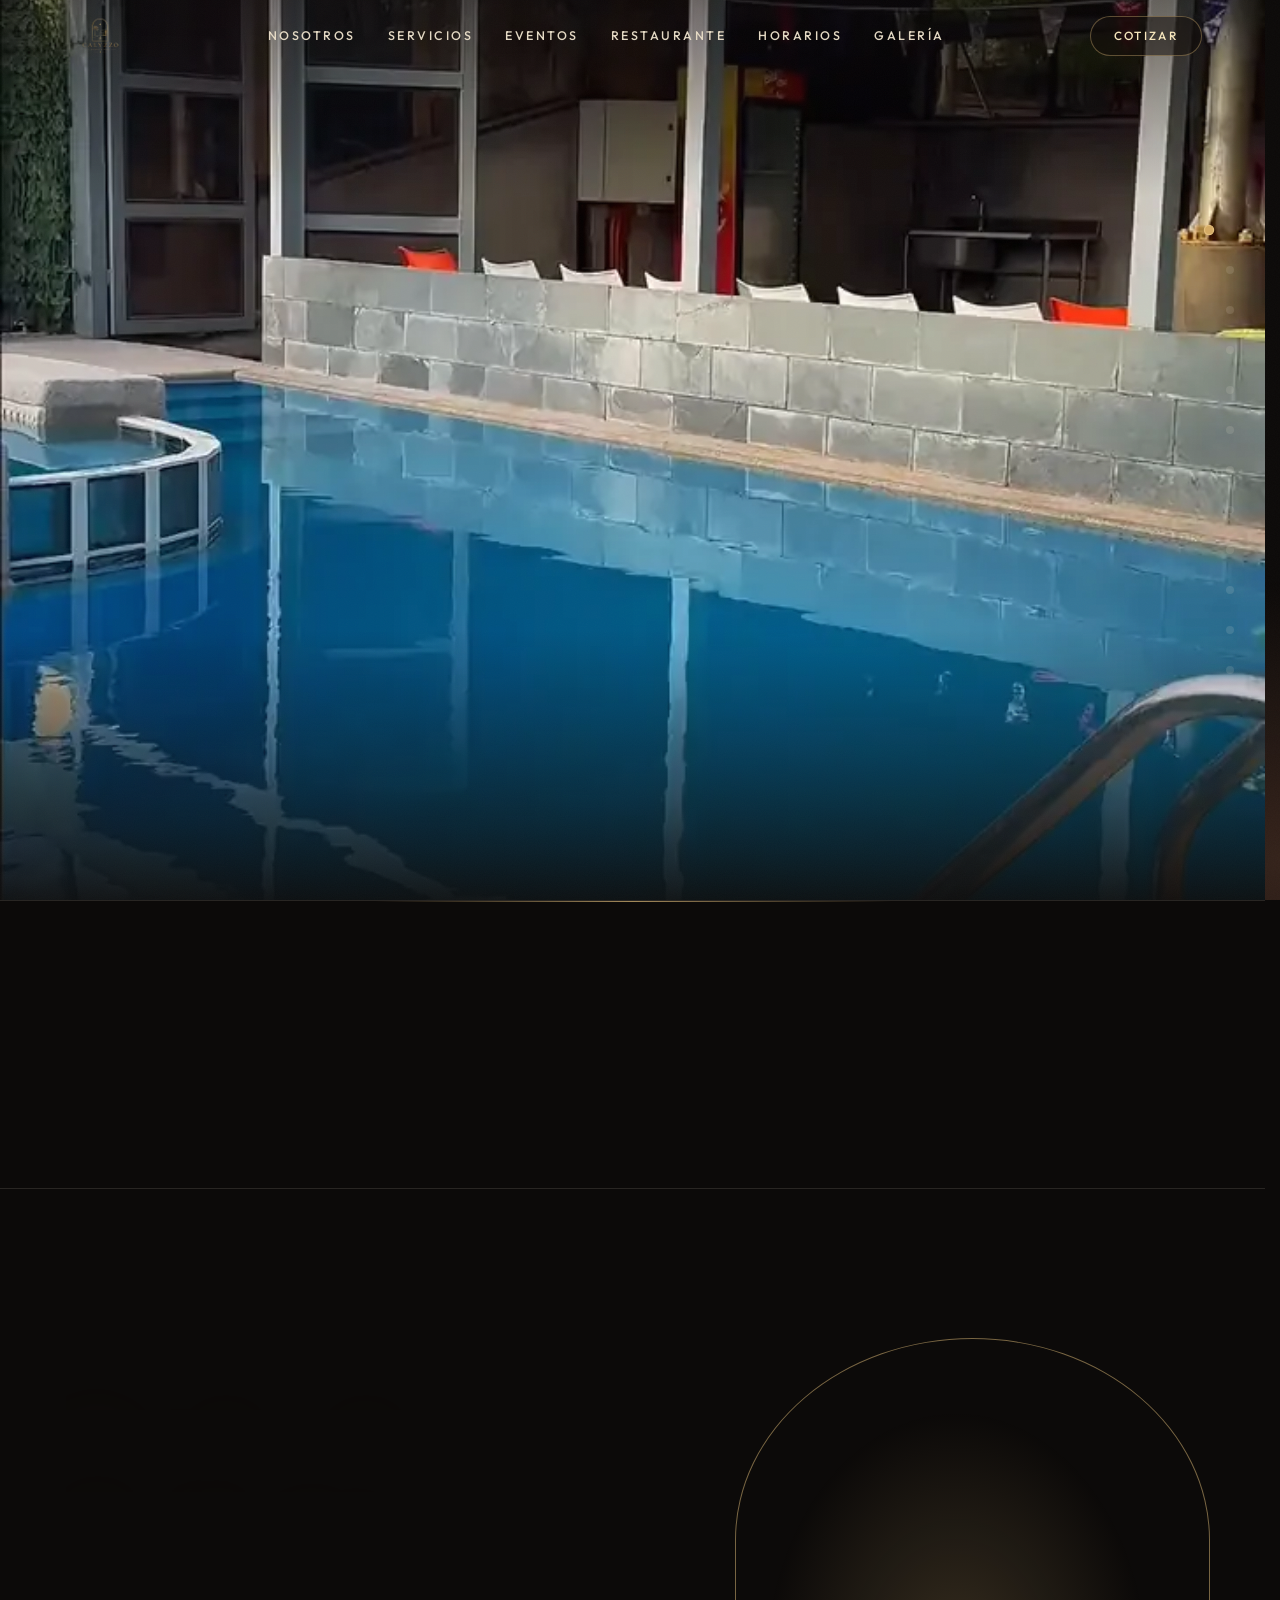
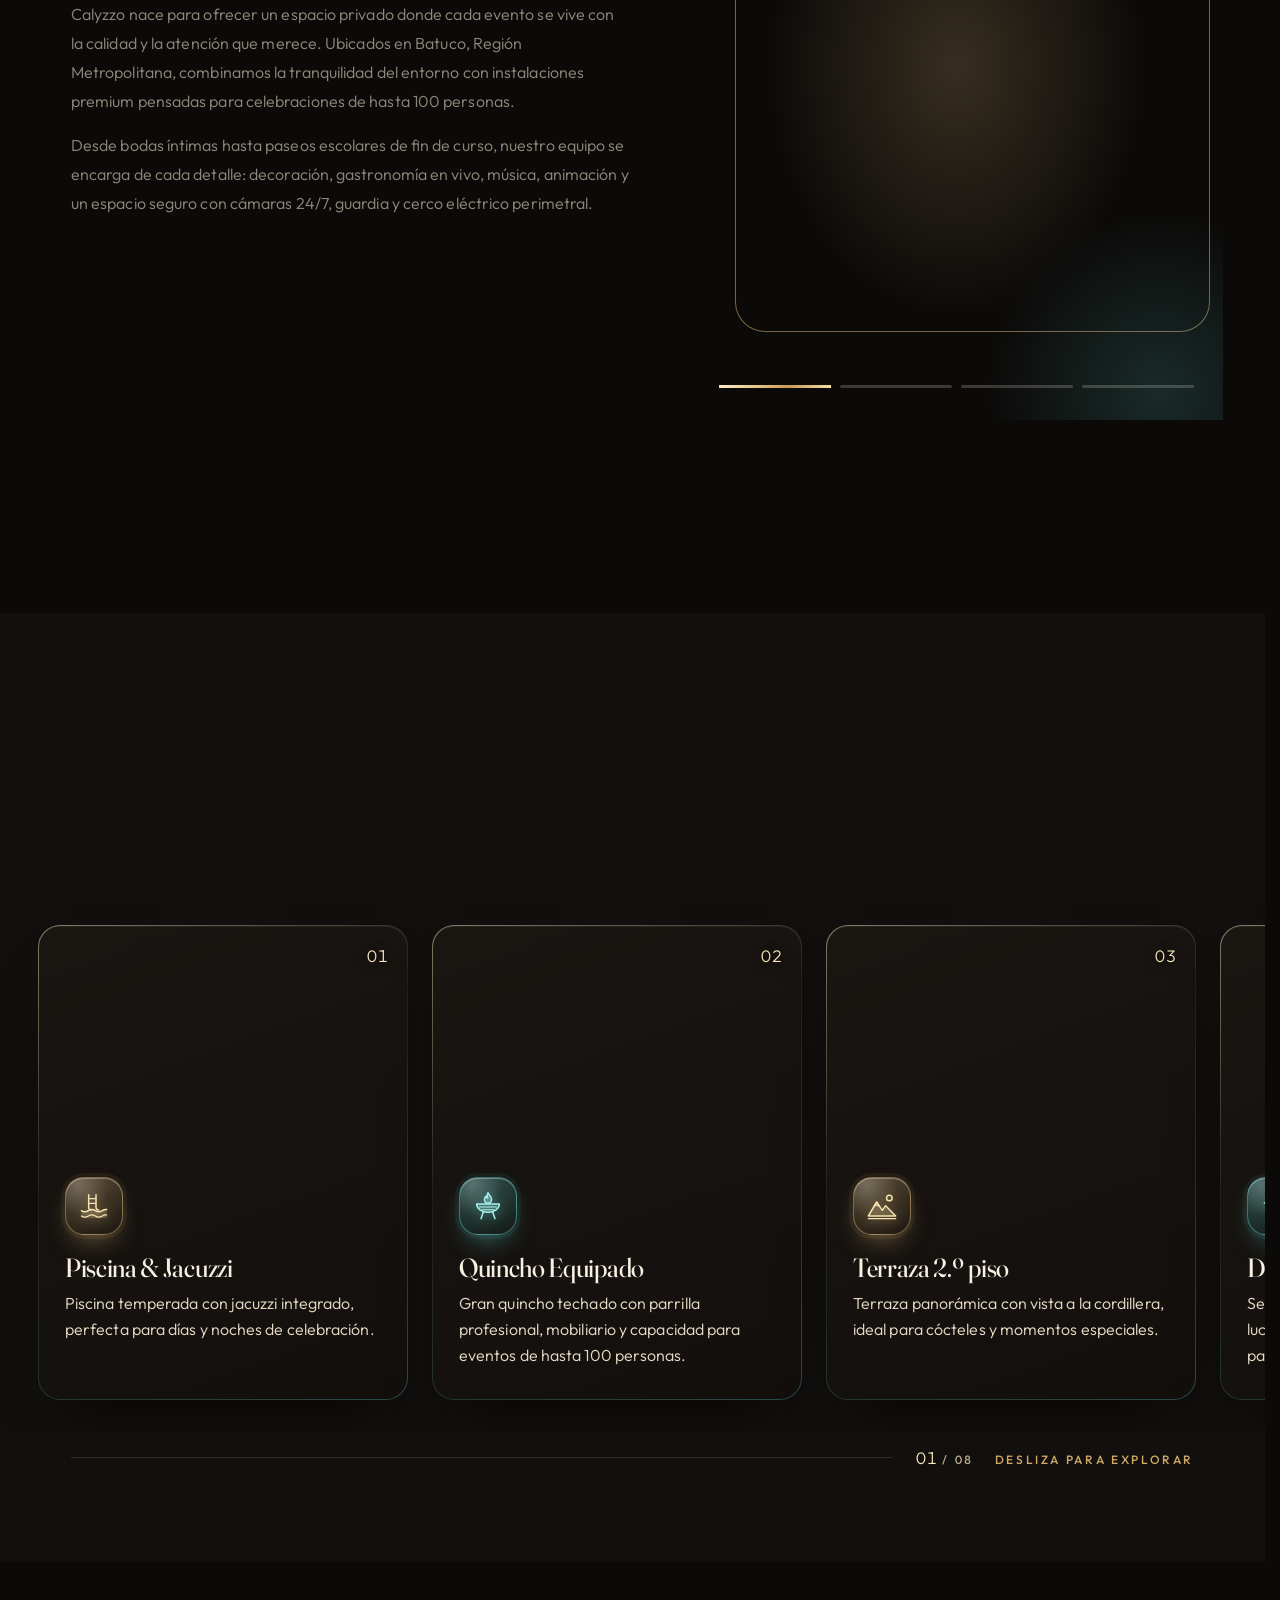
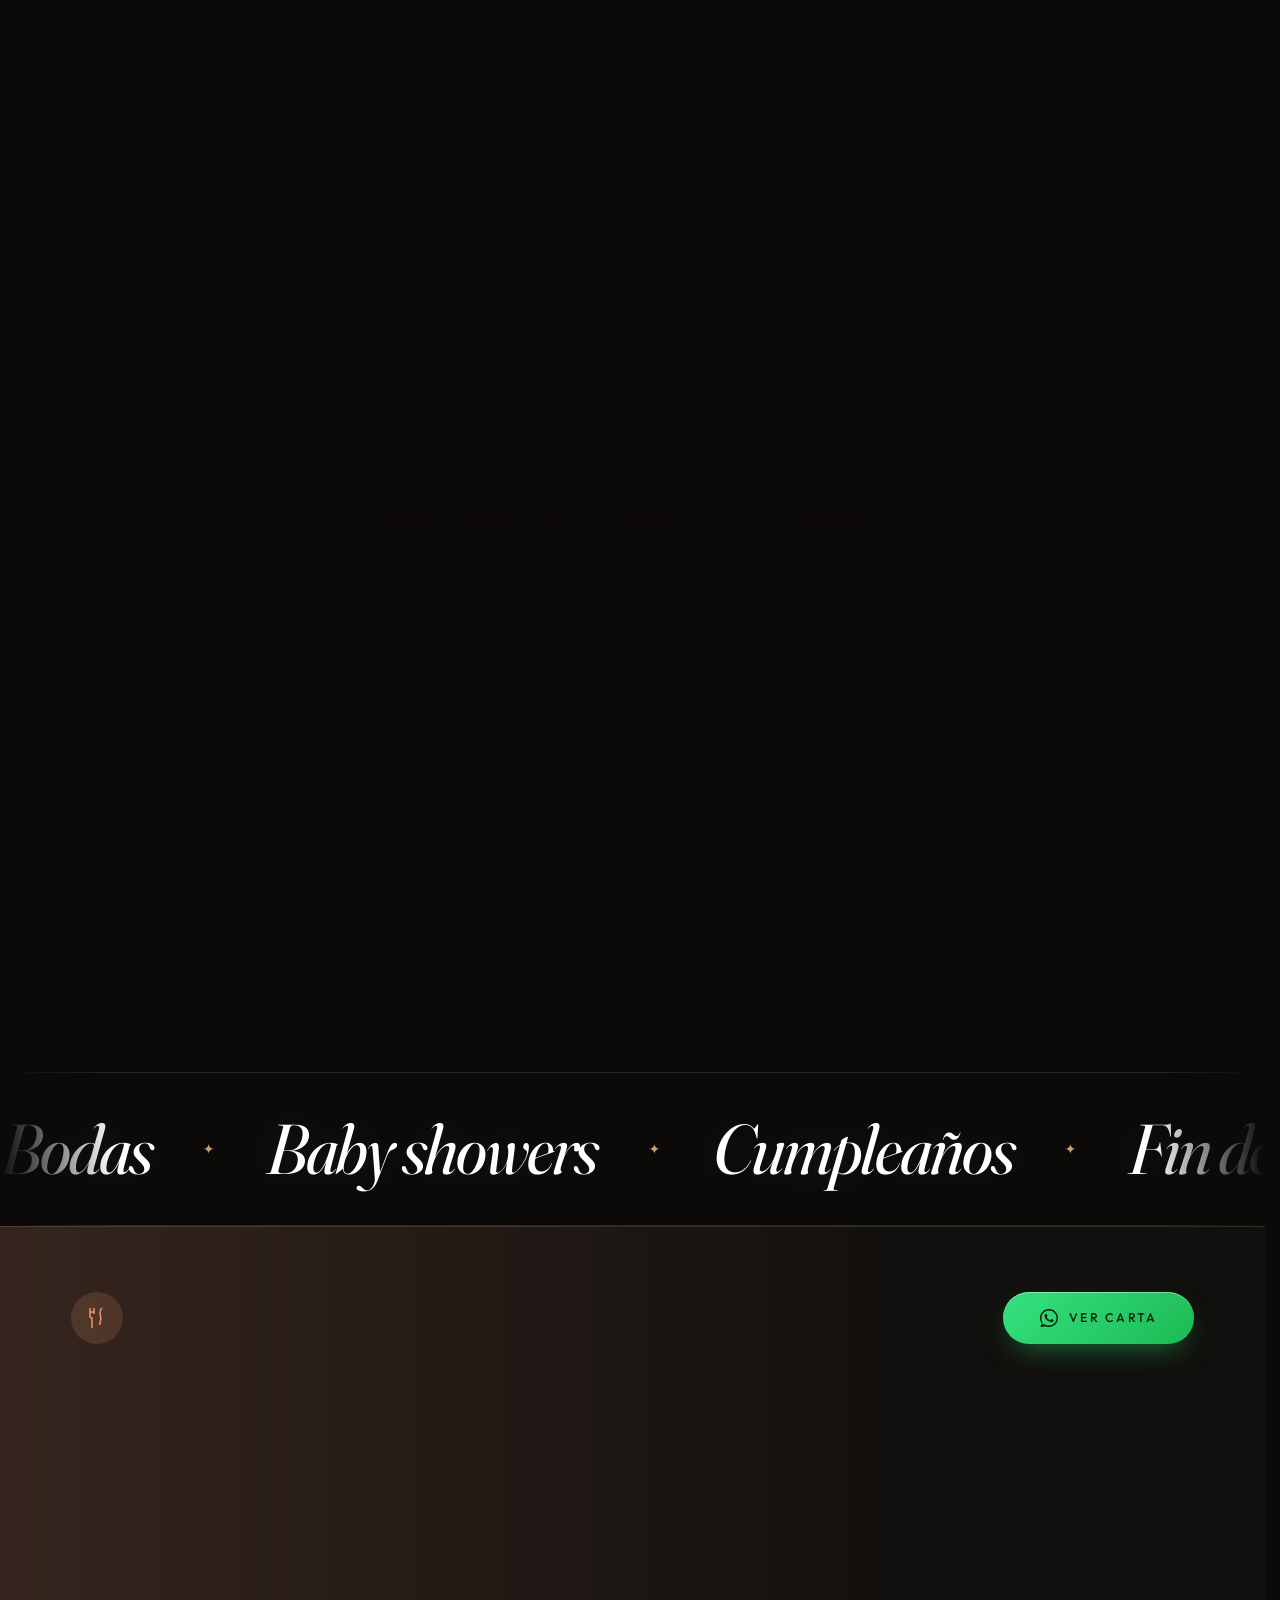
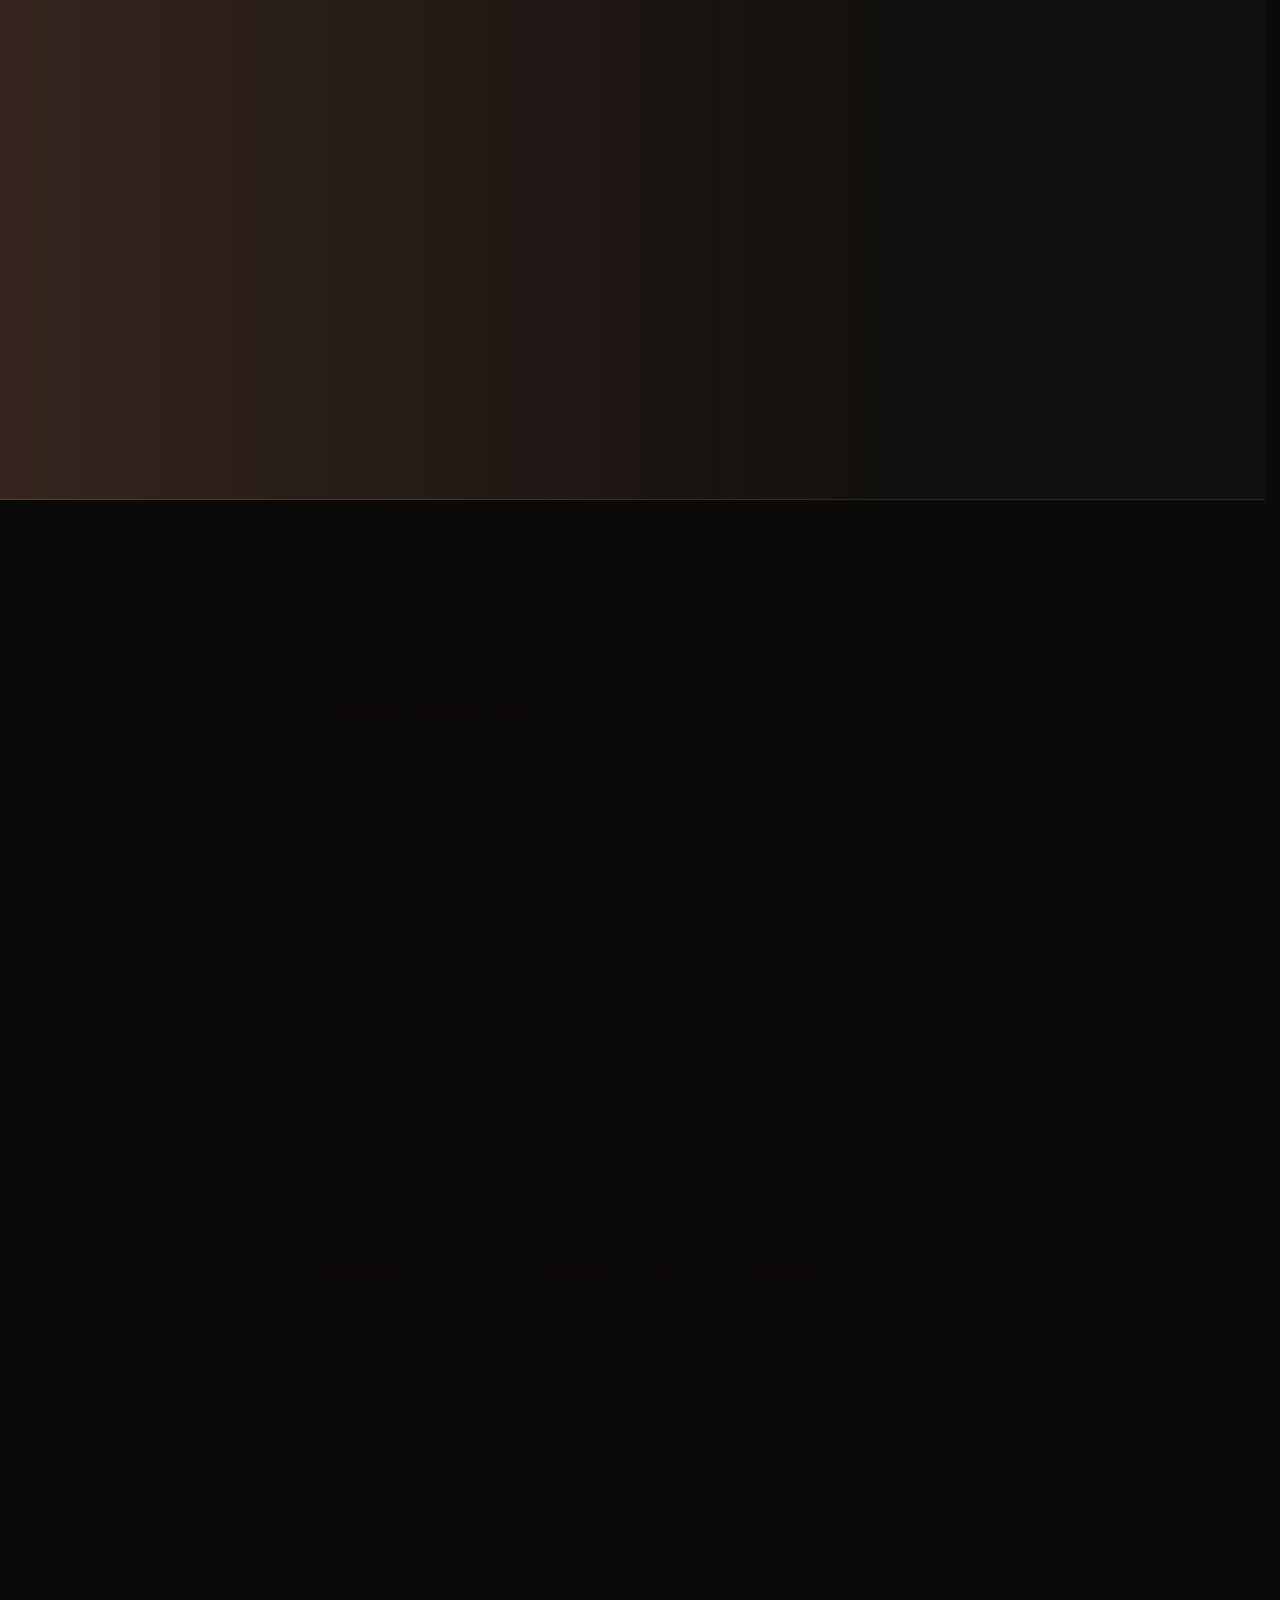
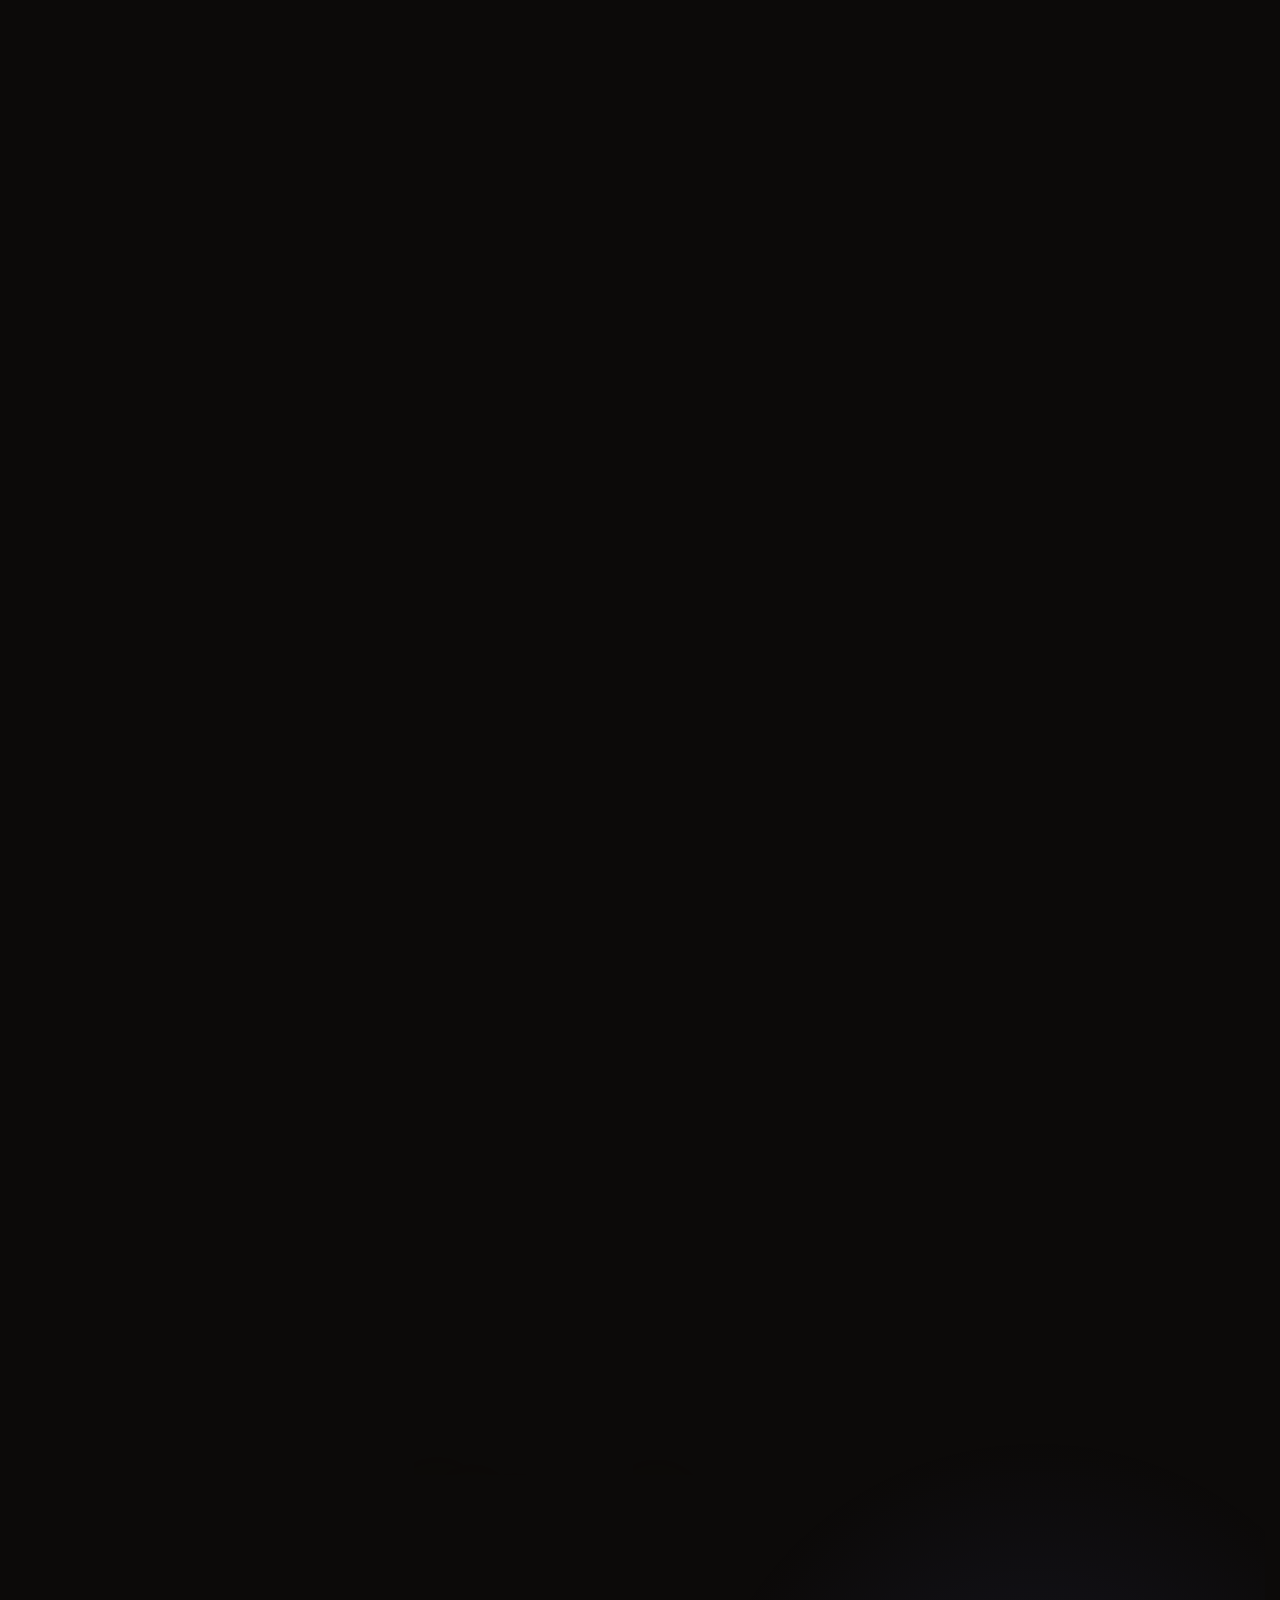
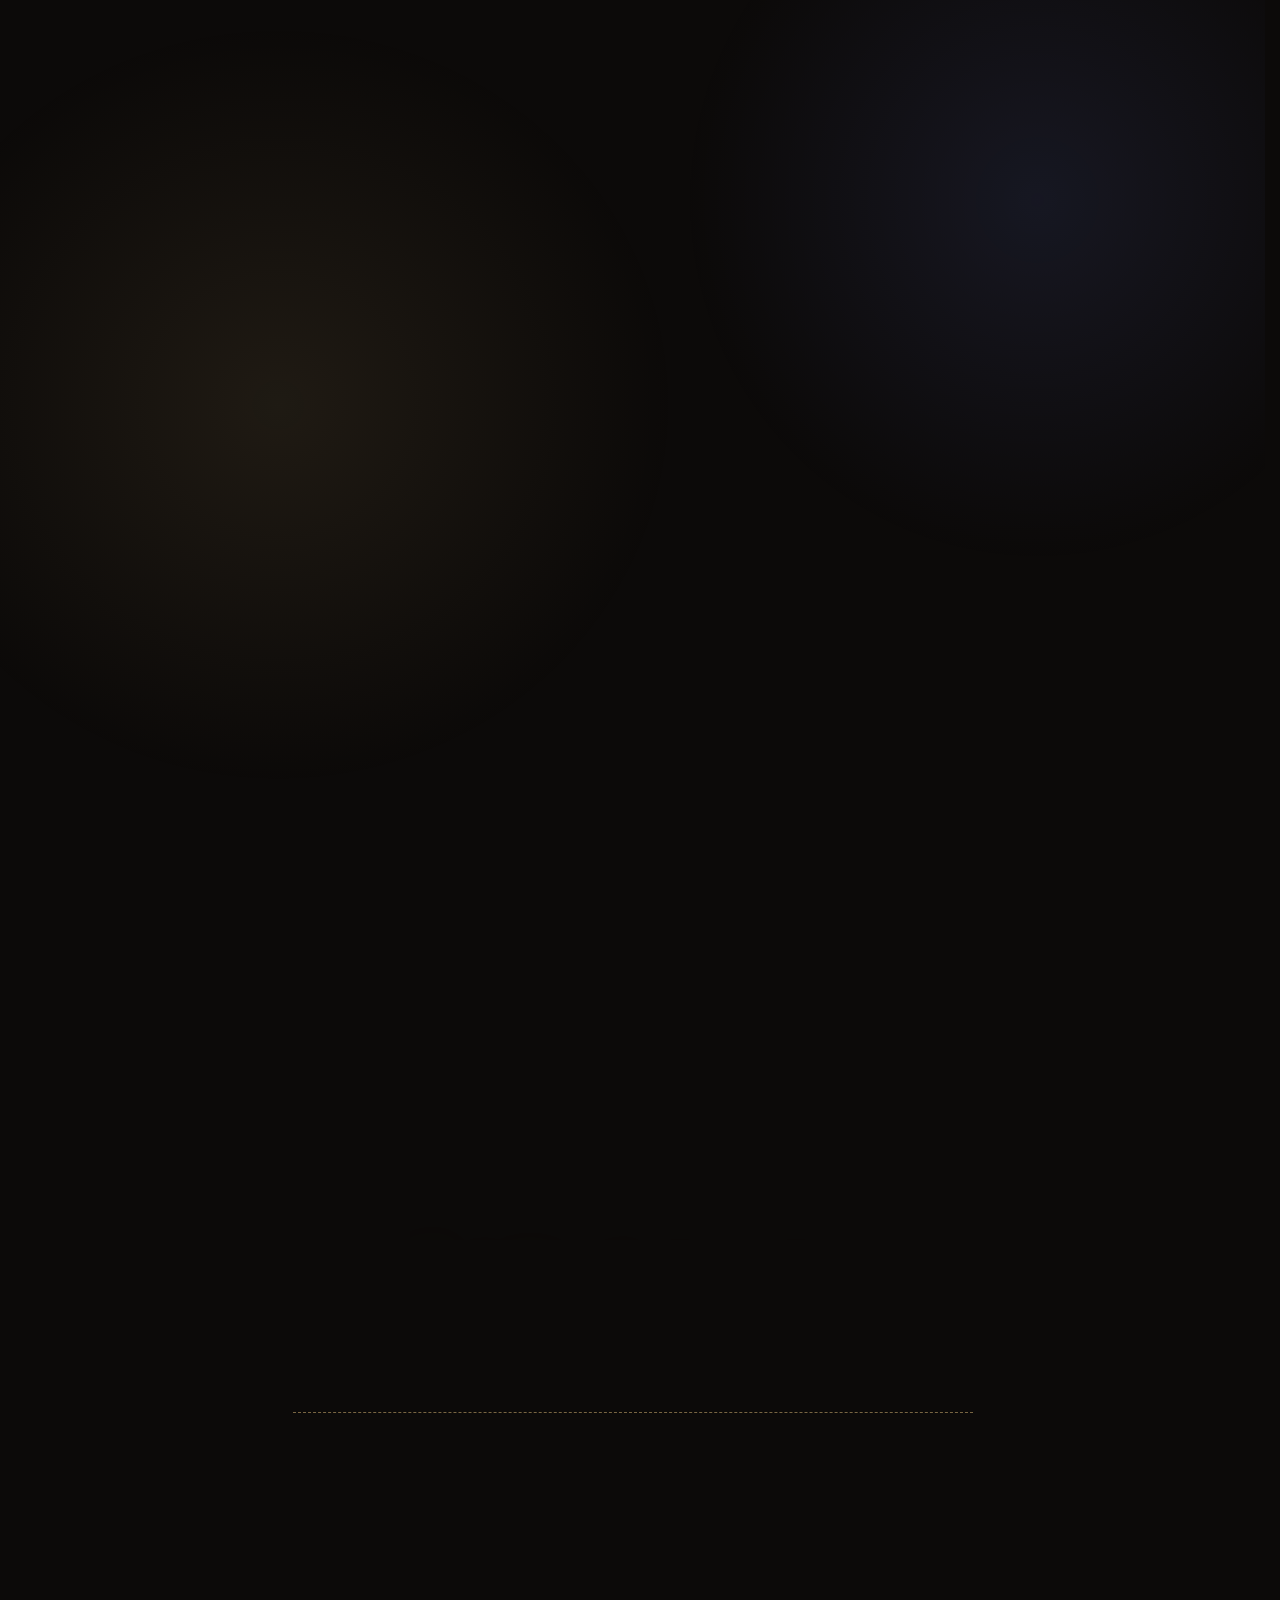
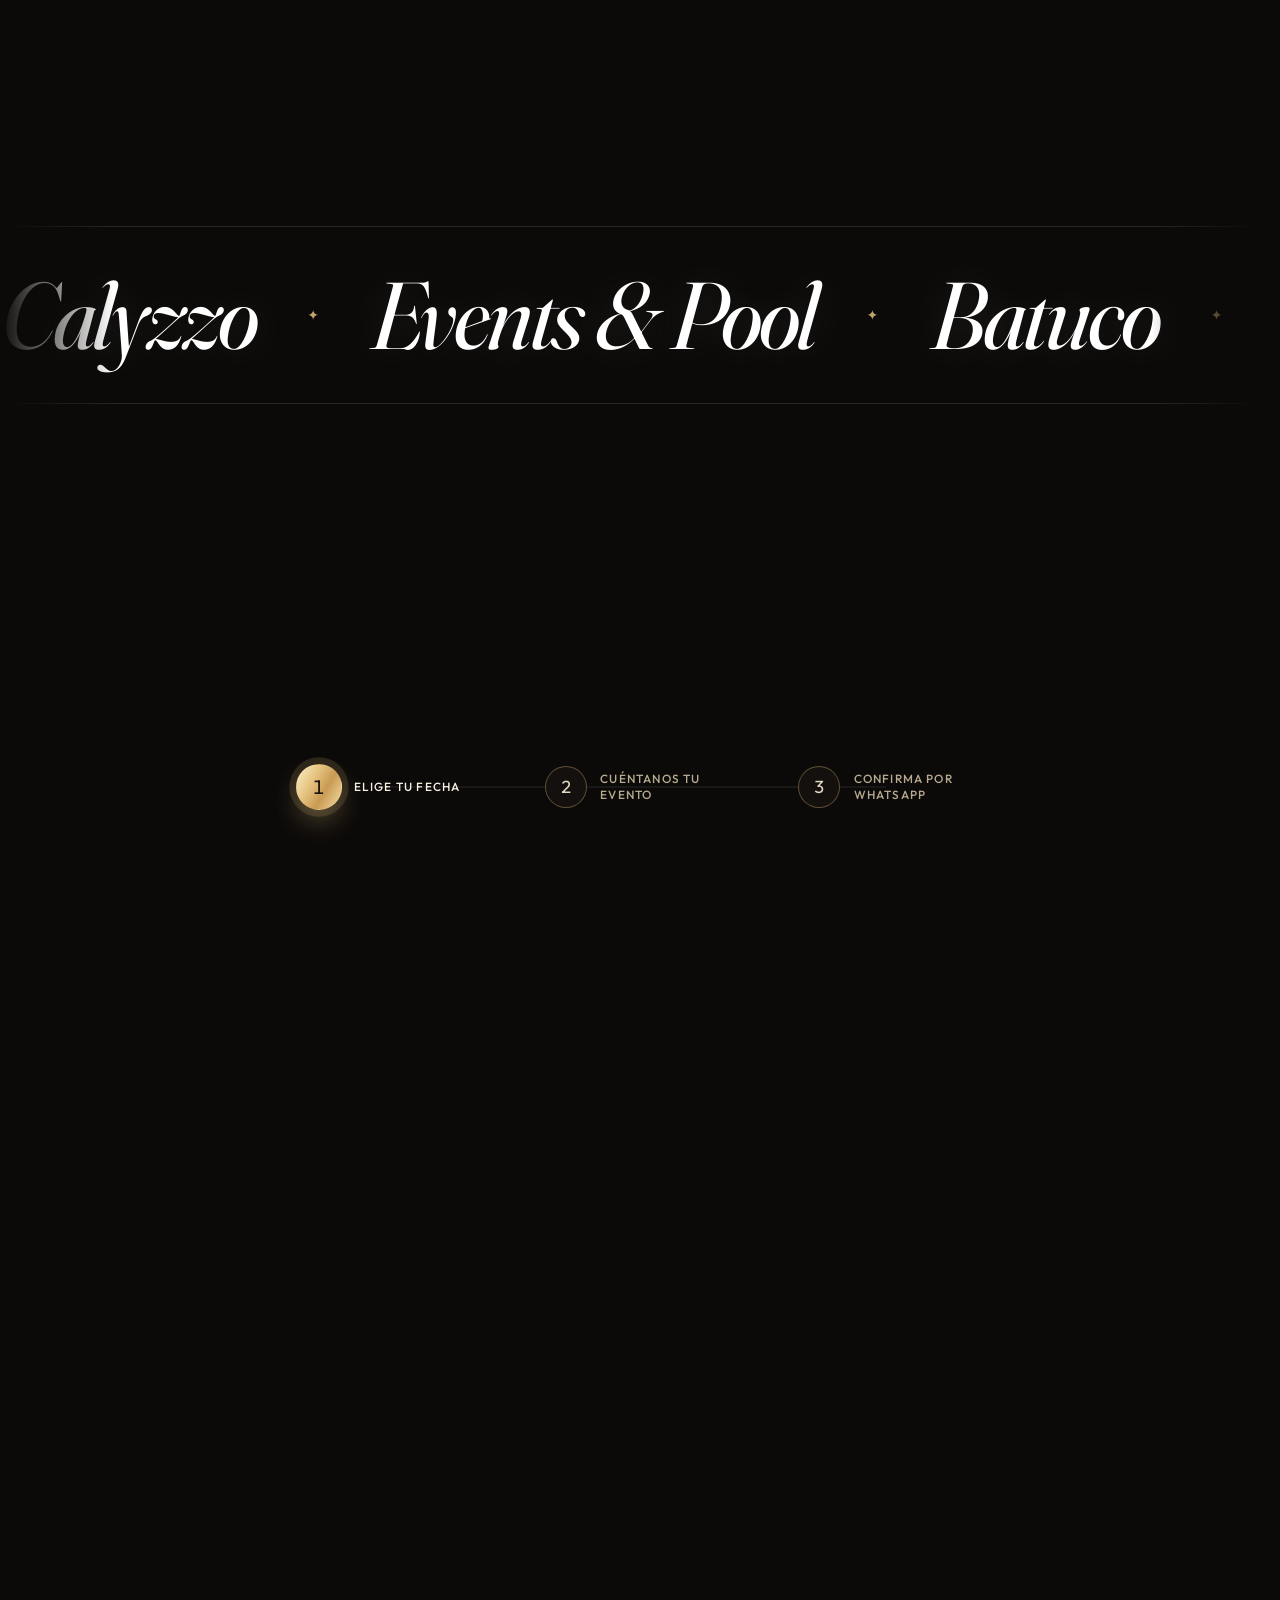
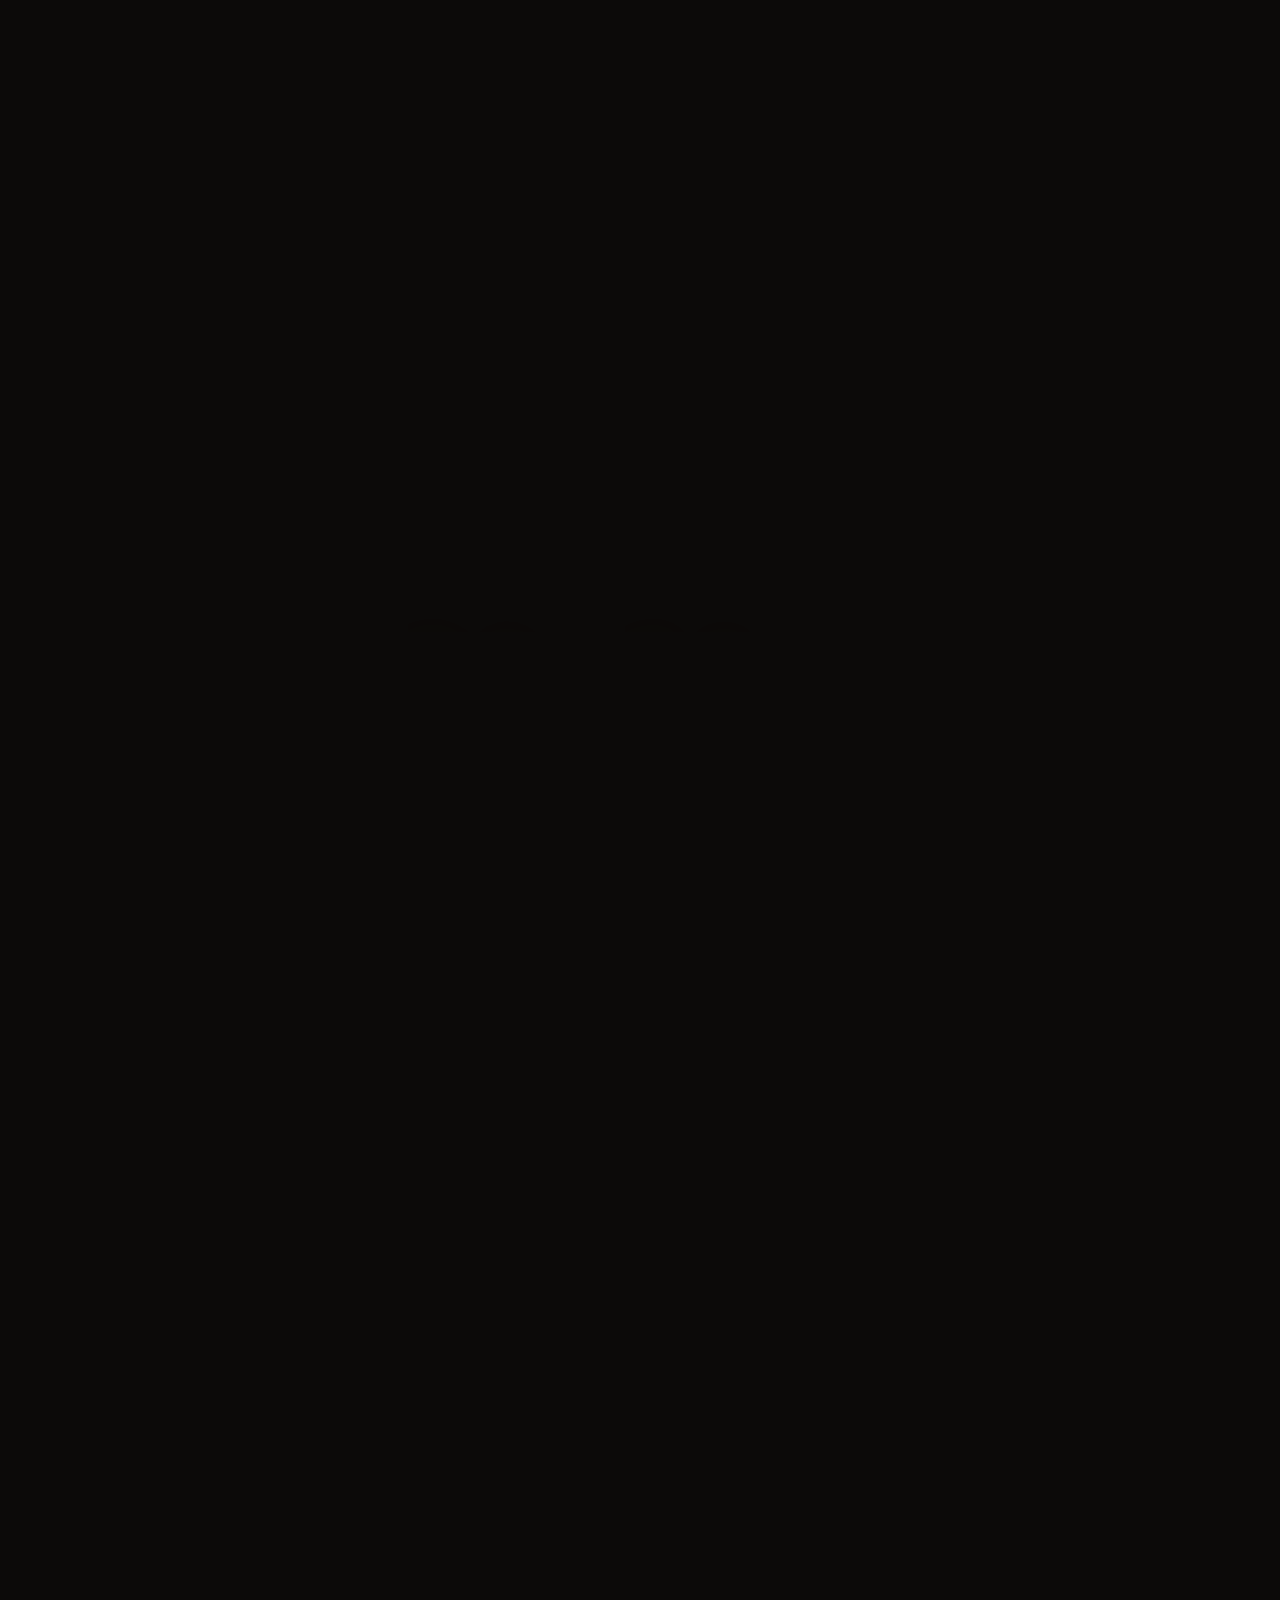
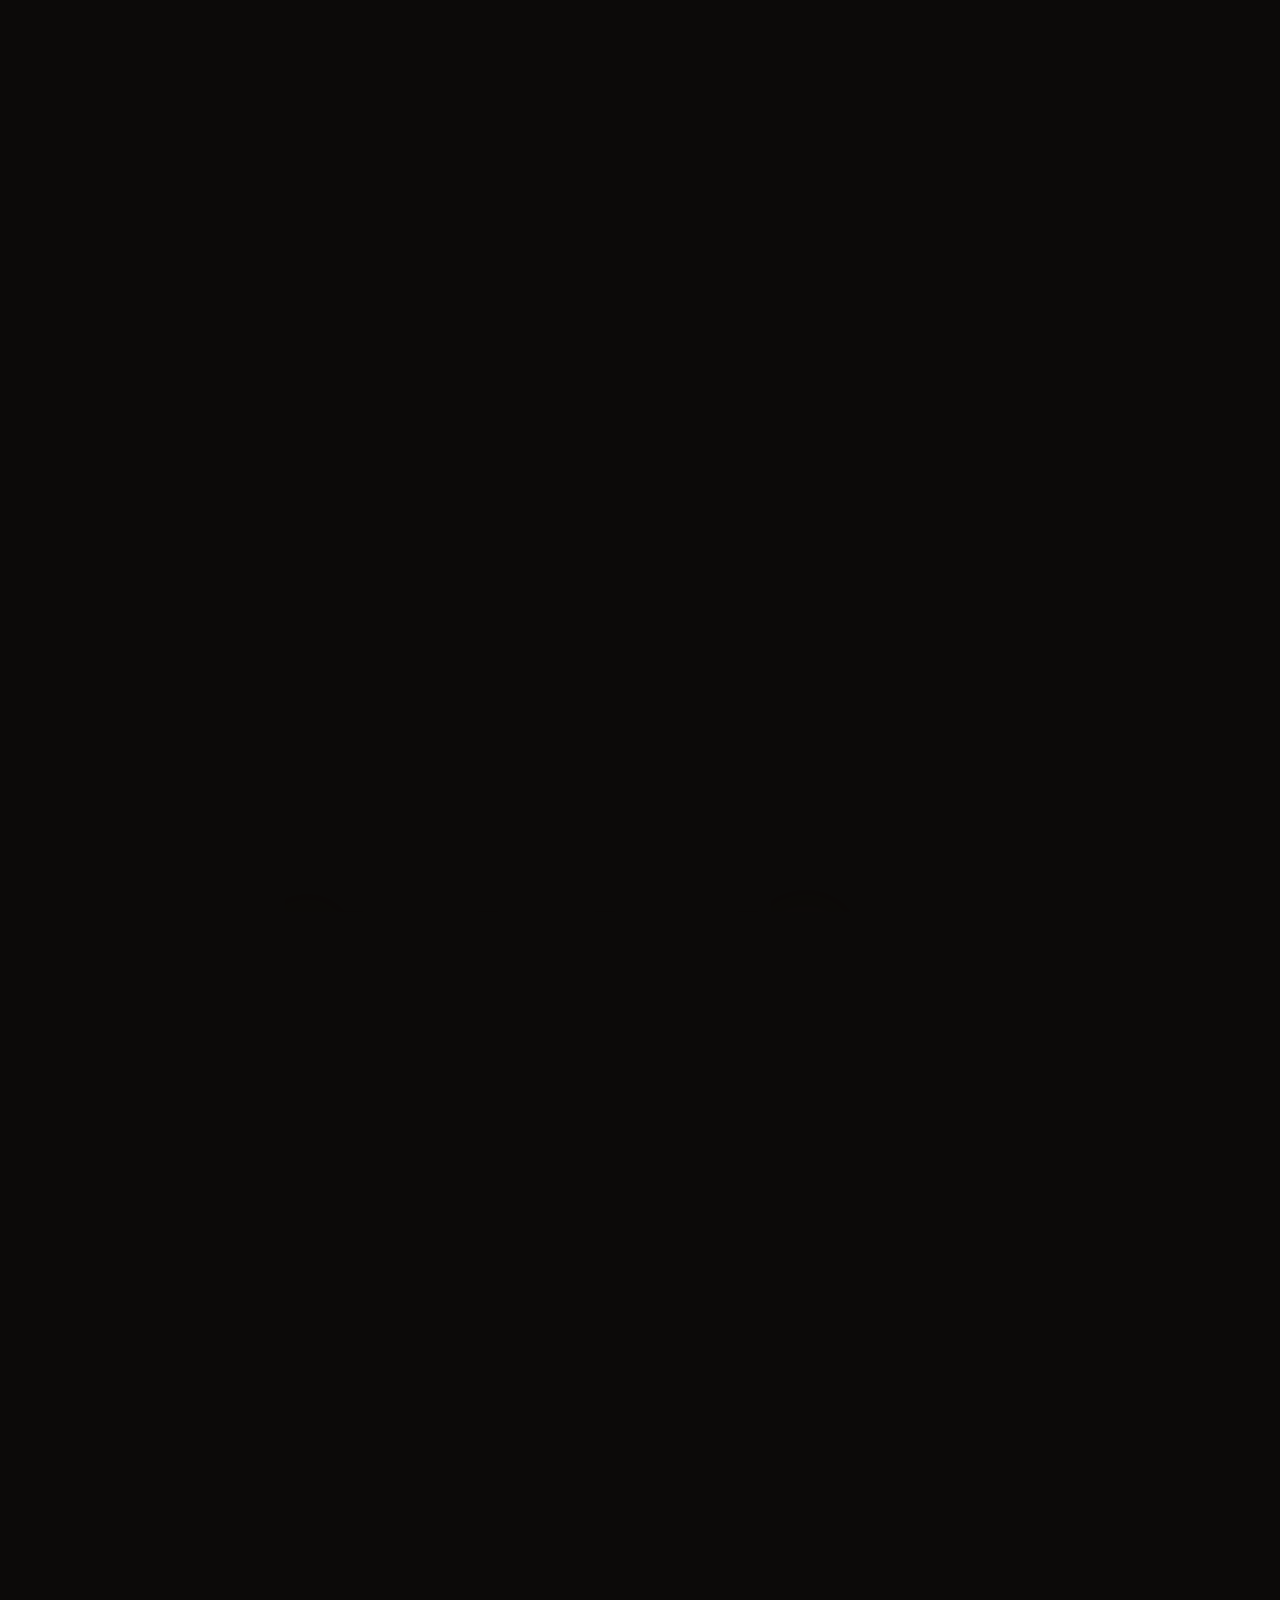
==== commit 5a8a3d5a: "Animador de Eventos card: photo of the host with the DJ set Cropped to the card's 4:3 shape (host + " ====
--- a/index.html
+++ b/index.html
@@ -155,7 +155,7 @@
 
   <!-- Styles -->
   <link rel="stylesheet" href="styles.css?v=20261111b">
-  <link rel="stylesheet" href="design.css?v=20261121a">
+  <link rel="stylesheet" href="design.css?v=20261121d">
   <noscript><link rel="stylesheet" href="noscript.css?v=20261115b"></noscript>
 </head>
 <body>
@@ -389,7 +389,7 @@
         <!-- Card 1: Piscina & Jacuzzi -->
         <article class="showcase-card" data-tilt>
           <div class="tilt-glow" aria-hidden="true"></div>
-          <img class="showcase-card-img" src="assets/img/piscina-jacuzzi.webp" srcset="assets/img/piscina-jacuzzi-640.webp 640w, assets/img/piscina-jacuzzi-960.webp 960w, assets/img/piscina-jacuzzi.webp 1152w" sizes="(min-width: 960px) 420px, 100vw" width="1152" height="1536" alt="Piscina y jacuzzi de Calyzzo" loading="lazy" decoding="async">
+          <img class="showcase-card-img" src="assets/img/servicio-piscina-960.webp" srcset="assets/img/servicio-piscina-640.webp 640w, assets/img/servicio-piscina-960.webp 960w, assets/img/servicio-piscina-1086.webp 1086w" sizes="(min-width: 960px) 420px, 100vw" width="1086" height="900" alt="Jacuzzi y piscina de Calyzzo de día, con sombrilla roja y mesa de jardín al fondo" loading="lazy" decoding="async">
           <div class="showcase-card-body">
             <div class="card-icon" aria-hidden="true"><svg class="ico" aria-hidden="true"><use href="#i-pool"/></svg></div>
             <h3 class="showcase-card-title">Piscina & Jacuzzi</h3>
@@ -449,7 +449,7 @@
         <!-- Card 7: Animador -->
         <article class="showcase-card" data-tilt>
           <div class="tilt-glow" aria-hidden="true"></div>
-          <img class="showcase-card-img" src="assets/img/servicio-cumpleanos.webp" srcset="assets/img/servicio-cumpleanos-640.webp 640w, assets/img/servicio-cumpleanos-960.webp 960w, assets/img/servicio-cumpleanos.webp 1152w" sizes="(min-width: 960px) 420px, 100vw" width="1152" height="768" alt="Celebración de cumpleaños en Calyzzo: invitados aplaudiendo junto a la torta, con la piscina al fondo" loading="lazy" decoding="async" style="object-position:58% 50%">
+          <img class="showcase-card-img" src="assets/img/servicio-animador-960.webp" srcset="assets/img/servicio-animador-640.webp 640w, assets/img/servicio-animador-960.webp 960w, assets/img/servicio-animador-1400.webp 1400w" sizes="(min-width: 960px) 420px, 100vw" width="1400" height="1024" alt="Animador de eventos con micrófono junto al equipo de DJ, los parlantes y las luces junto a la piscina de Calyzzo" loading="lazy" decoding="async">
           <div class="showcase-card-body">
             <div class="card-icon" aria-hidden="true"><svg class="ico" aria-hidden="true"><use href="#i-mic"/></svg></div>
             <h3 class="showcase-card-title">Animador de Eventos</h3>
@@ -486,7 +486,7 @@
       <div class="eventos-grid">
         <!-- Bodas -->
         <article class="evento-panel" data-clip data-tilt-soft style="--d:0">
-          <img class="evento-panel-img" src="assets/img/hero-atardecer-2.webp" srcset="assets/img/hero-atardecer-2-640.webp 640w, assets/img/hero-atardecer-2-960.webp 960w, assets/img/hero-atardecer-2.webp 1152w" sizes="(min-width: 720px) 400px, 100vw" width="1152" height="1536" alt="Piscina y casa de Calyzzo al atardecer, un entorno para bodas" loading="lazy" decoding="async">
+          <img class="evento-panel-img" src="assets/img/evento-boda-960.webp" srcset="assets/img/evento-boda-640.webp 640w, assets/img/evento-boda-960.webp 960w, assets/img/evento-boda-1152.webp 1152w, assets/img/evento-boda-1448.webp 1448w" sizes="(min-width: 720px) 560px, 100vw" width="1152" height="864" alt="Invitados de gala posando frente a un arco de globos y flores junto al jacuzzi de Calyzzo, para bodas y matrimonios" loading="lazy" decoding="async" style="object-position:51% 50%">
           <div class="evento-panel-overlay" aria-hidden="true"></div>
           <div class="evento-panel-content">
             <h3 class="evento-panel-tipo">Bodas & Matrimonios</h3>
@@ -506,7 +506,7 @@
         </article>
         <!-- Cumpleaños -->
         <article class="evento-panel" data-clip data-tilt-soft style="--d:.24">
-          <img class="evento-panel-img" src="assets/img/upload-pool-aerial.webp" srcset="assets/img/upload-pool-aerial-640.webp 640w, assets/img/upload-pool-aerial-960.webp 960w, assets/img/upload-pool-aerial.webp 1024w" sizes="(min-width: 720px) 400px, 100vw" width="1024" height="1536" alt="Piscina y jacuzzi de Calyzzo vistos desde arriba, con flotadores, para cumpleaños" loading="lazy" decoding="async">
+          <img class="evento-panel-img" src="assets/img/evento-cumple-960.webp" srcset="assets/img/evento-cumple-640.webp 640w, assets/img/evento-cumple-960.webp 960w, assets/img/evento-cumple-1152.webp 1152w, assets/img/evento-cumple-1536.webp 1536w" sizes="(min-width: 720px) 560px, 100vw" width="1152" height="768" alt="Cumpleaños en Calyzzo: invitados aplaudiendo junto a la torta, con la piscina al fondo" loading="lazy" decoding="async" style="object-position:62% 50%">
           <div class="evento-panel-overlay" aria-hidden="true"></div>
           <div class="evento-panel-content">
             <h3 class="evento-panel-tipo">Cumpleaños</h3>
@@ -516,7 +516,8 @@
         </article>
         <!-- Paseos de fin de curso -->
         <article class="evento-panel" data-clip data-tilt-soft style="--d:.36">
-          <img class="evento-panel-img" src="assets/img/piscina-diurna.webp" srcset="assets/img/piscina-diurna-640.webp 640w, assets/img/piscina-diurna-960.webp 960w, assets/img/piscina-diurna.webp 1152w" sizes="(min-width: 720px) 400px, 100vw" width="1152" height="1536" alt="Piscina de Calyzzo de día, pensada para paseos de fin de curso" loading="lazy" decoding="async">
+          <img class="evento-panel-img" src="assets/img/evento-food-960.webp" srcset="assets/img/evento-food-640.webp 640w, assets/img/evento-food-960.webp 960w, assets/img/evento-food-1086.webp 1086w" sizes="(min-width: 720px) 400px, 100vw" width="1086" height="1448" alt="Mesa junto a la piscina con flautas, empanadas, papas con camarones y dos tragos: el food service con comida en vivo" loading="lazy" decoding="async">
+          <span class="evento-panel-tag"><i aria-hidden="true">✦</i>Food Service · Comida en vivo</span>
           <div class="evento-panel-overlay" aria-hidden="true"></div>
           <div class="evento-panel-content">
             <h3 class="evento-panel-tipo">Paseos de Fin de Curso</h3>
--- a/design.css
+++ b/design.css
@@ -1308,3 +1308,17 @@
   .hero-video { display: block; opacity: 1; translate: none; transition: none; }
   .hero-side { transition: none; }
 }
+
+/* =============================================================
+   32. Event cards: food service tag
+   ============================================================= */
+.evento-panel-tag {
+  position: absolute; z-index: 2; top: 1rem; left: 1rem; max-width: calc(100% - 2rem);
+  display: inline-flex; align-items: center; gap: .5rem;
+  padding: .5rem .9rem; border-radius: 999px;
+  font-size: .72rem; font-weight: 600; letter-spacing: .14em; text-transform: uppercase; line-height: 1.2;
+  color: #1B1309;
+  background: linear-gradient(135deg, #F0D298, #E3BF7C 55%, #C49A5B);
+  box-shadow: 0 10px 24px -12px rgba(0,0,0,.75), inset 0 1px 0 rgba(255,255,255,.5);
+}
+.evento-panel-tag i { font-style: normal; font-size: .8em; }
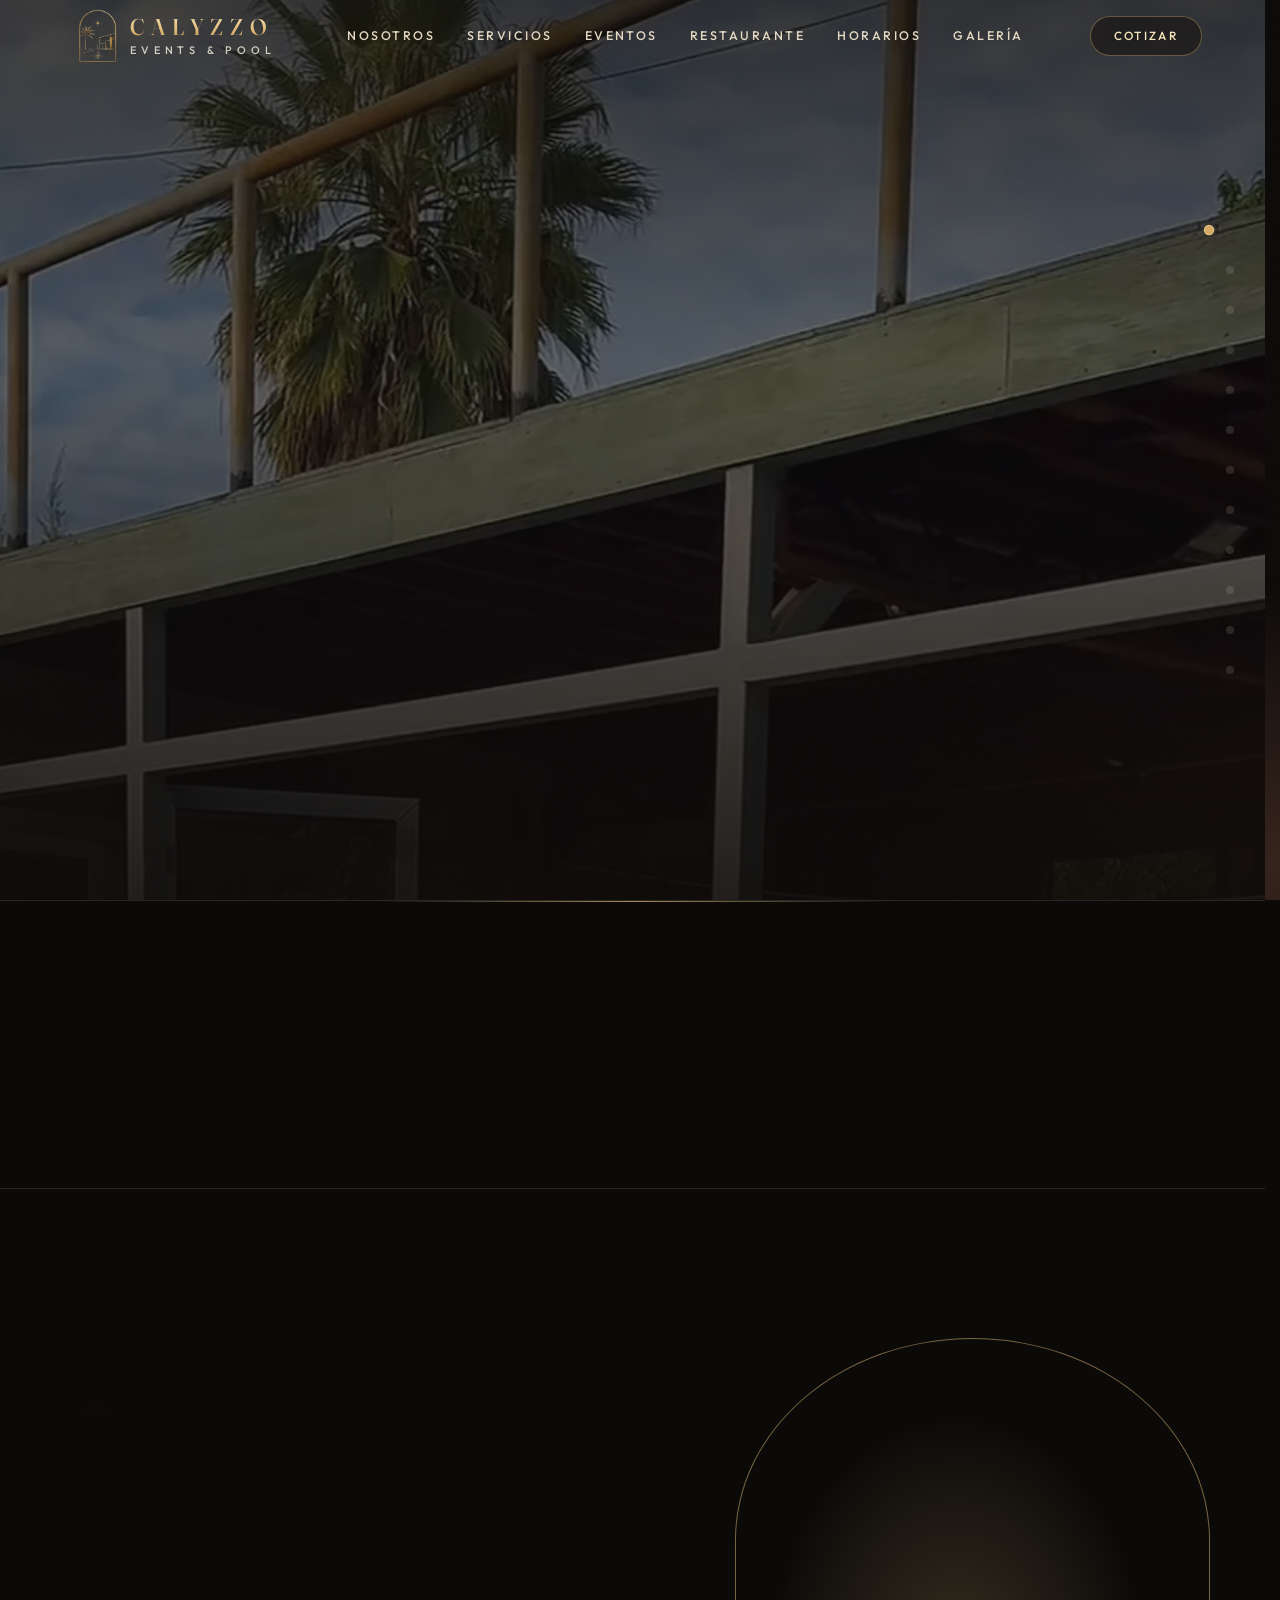
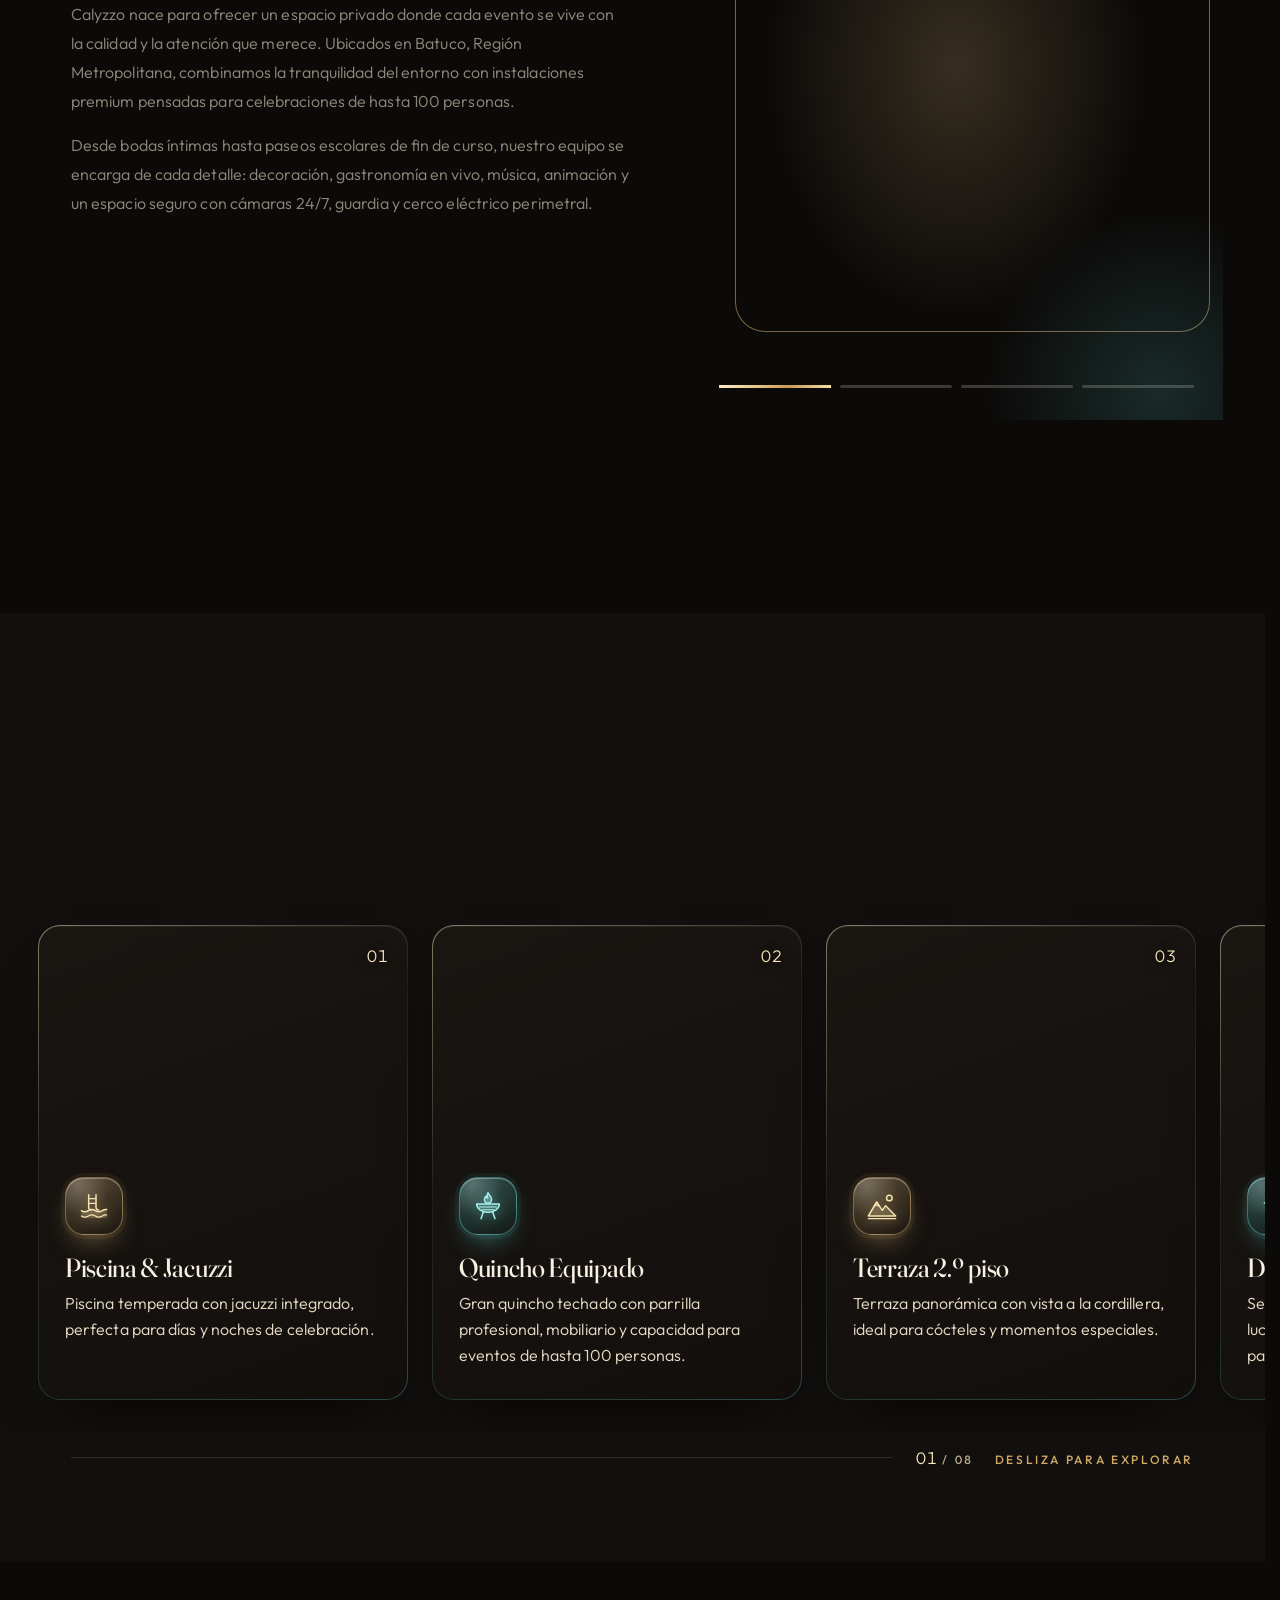
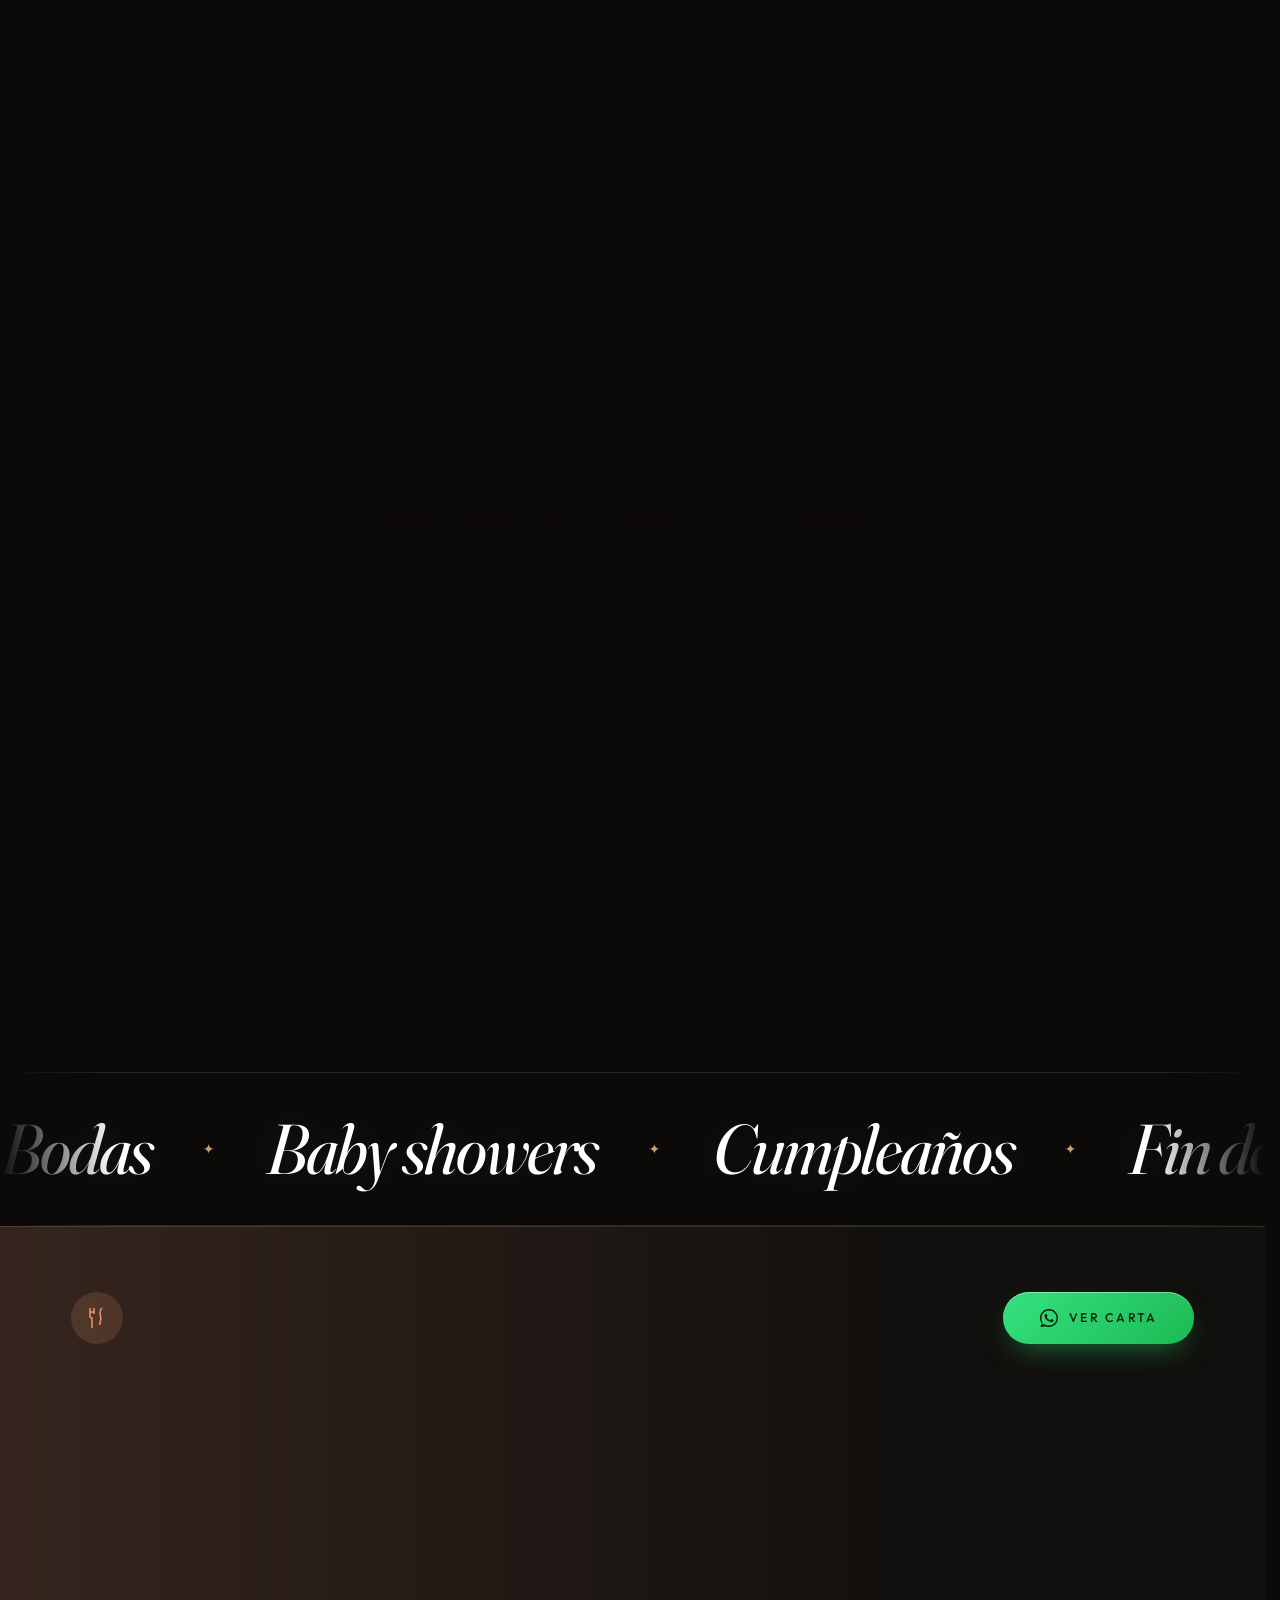
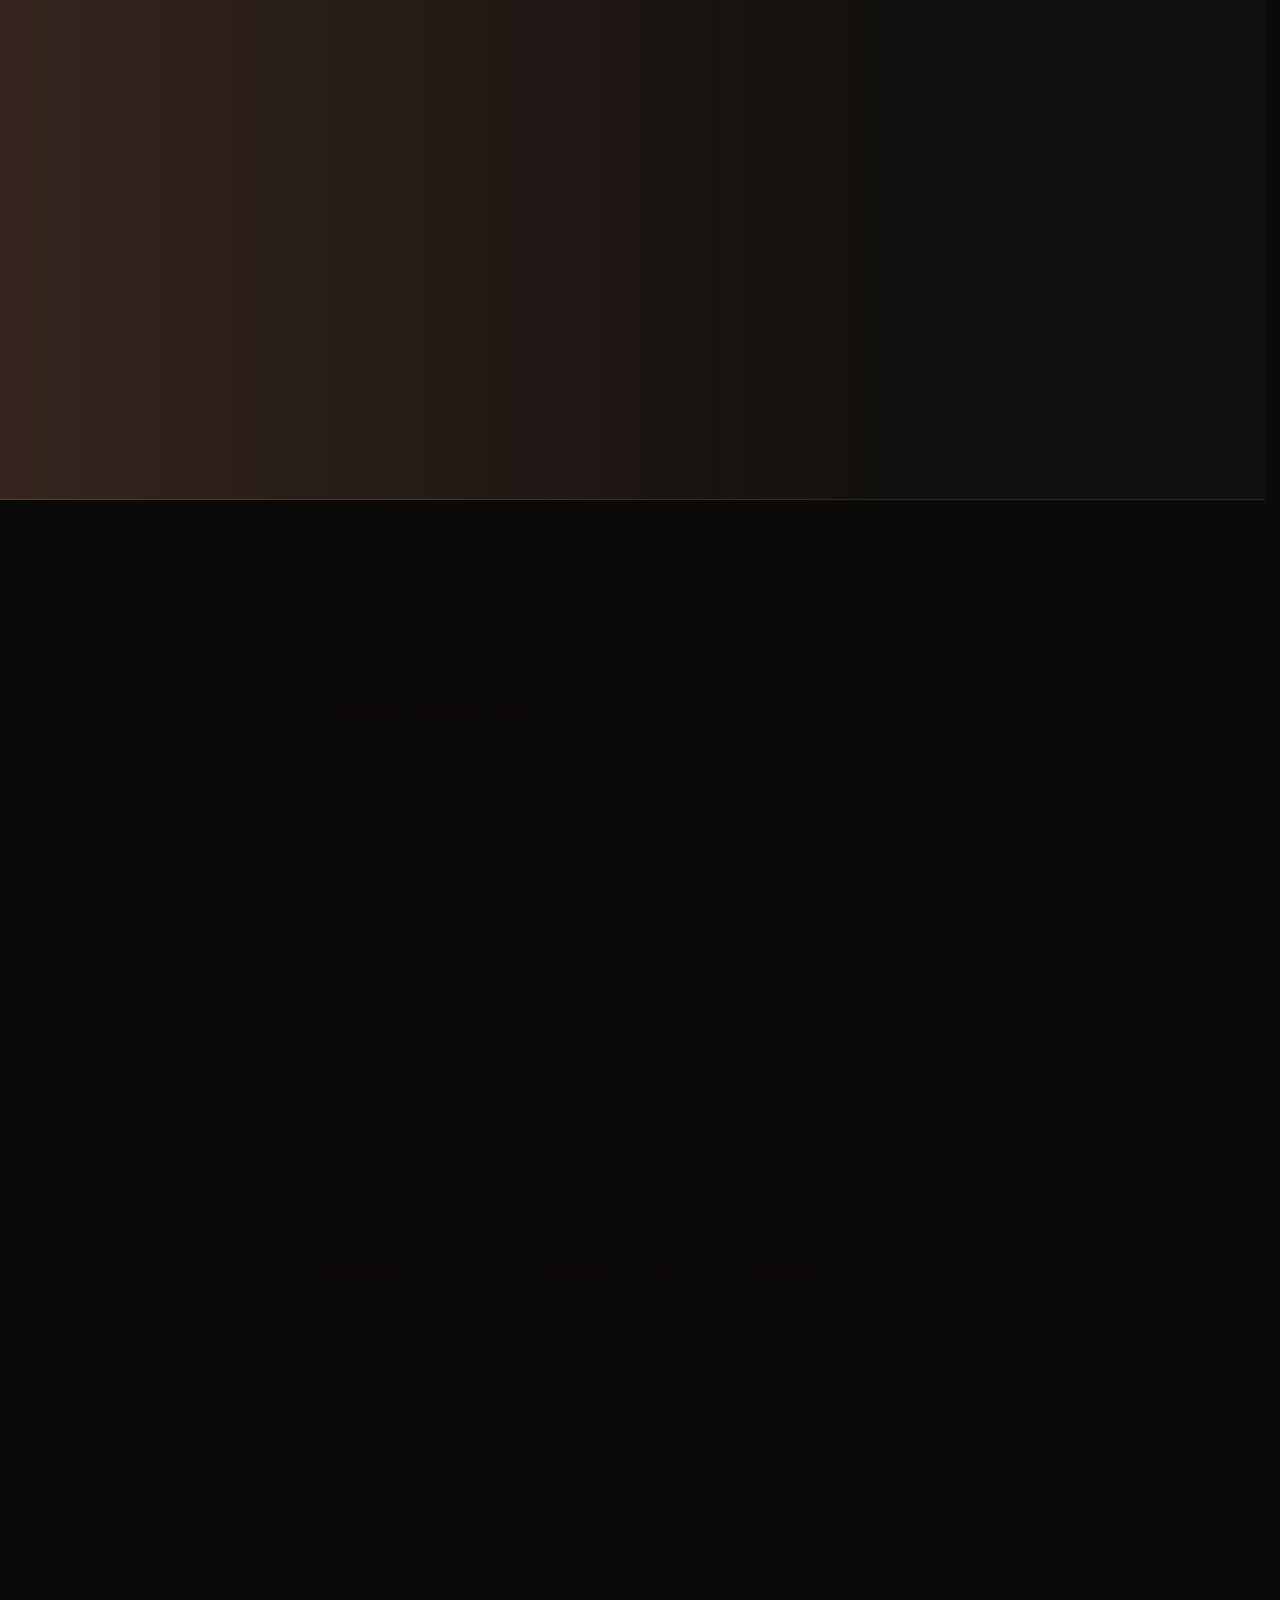
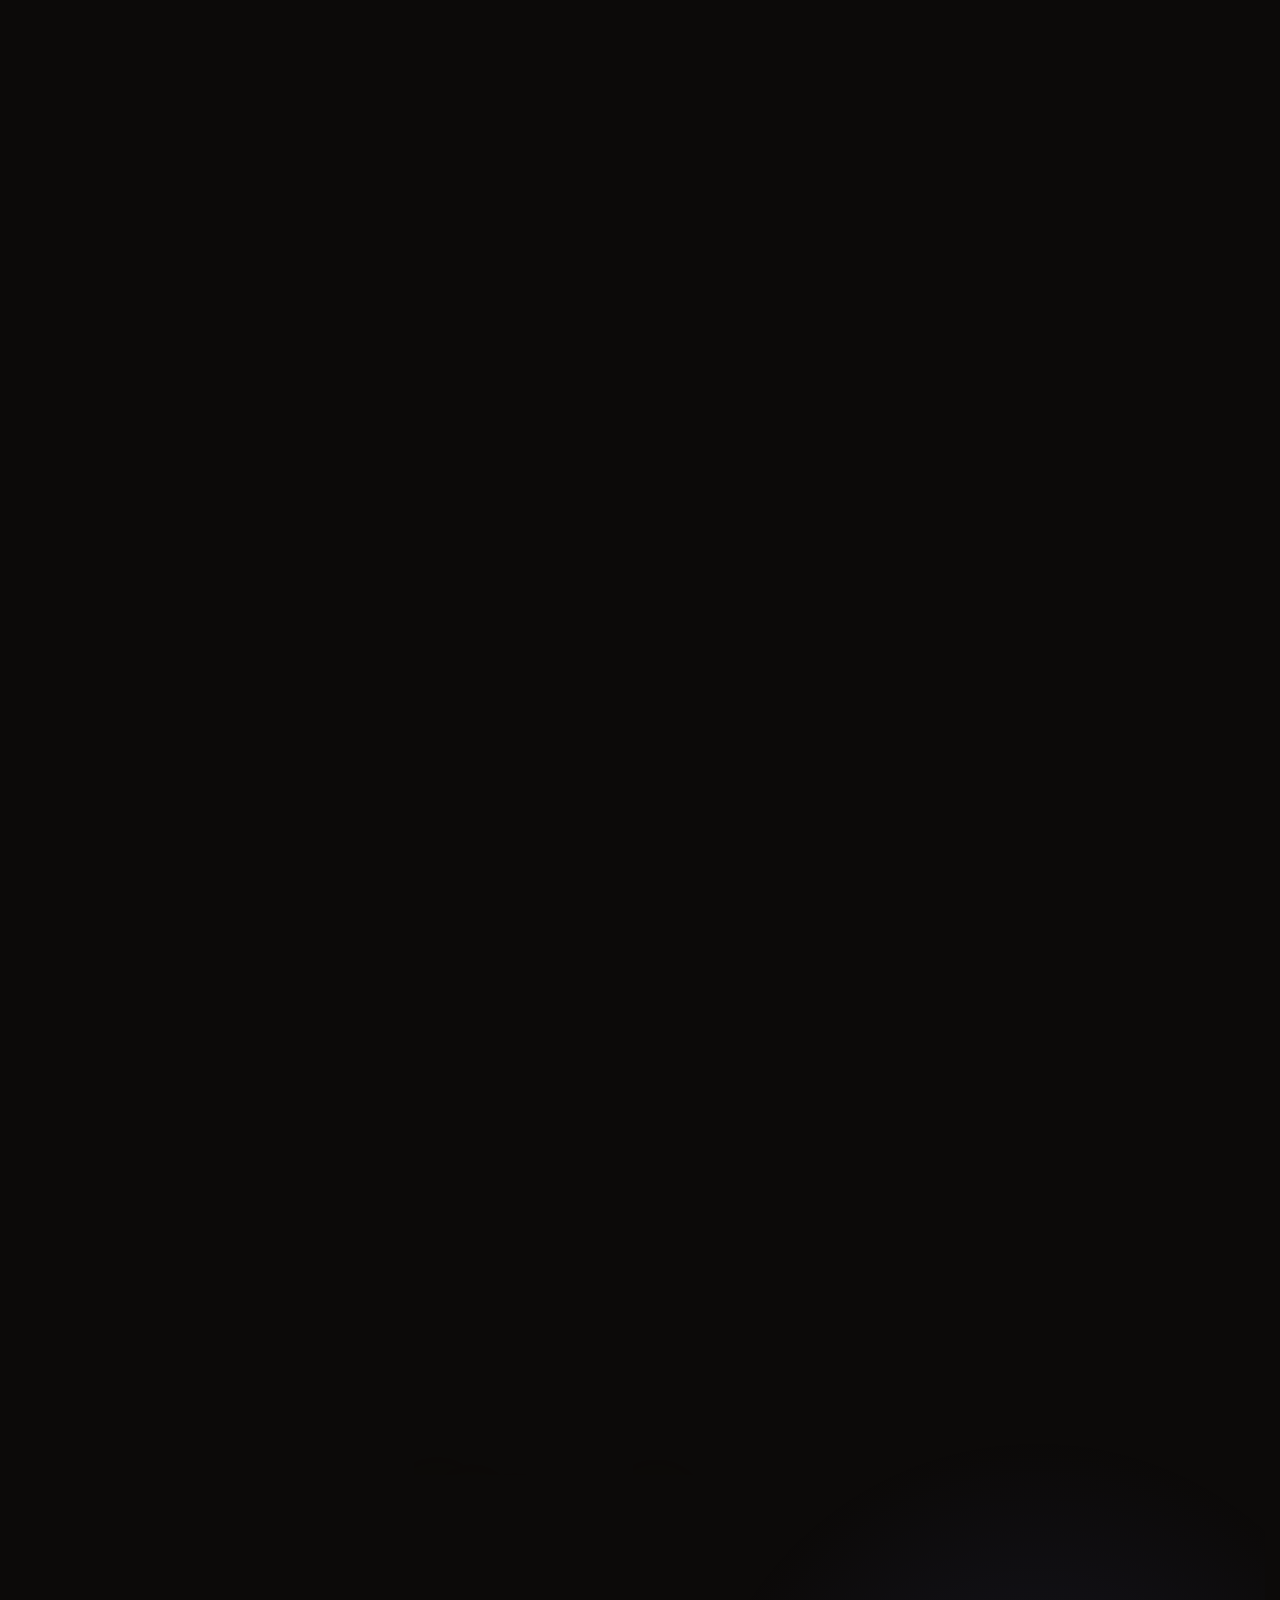
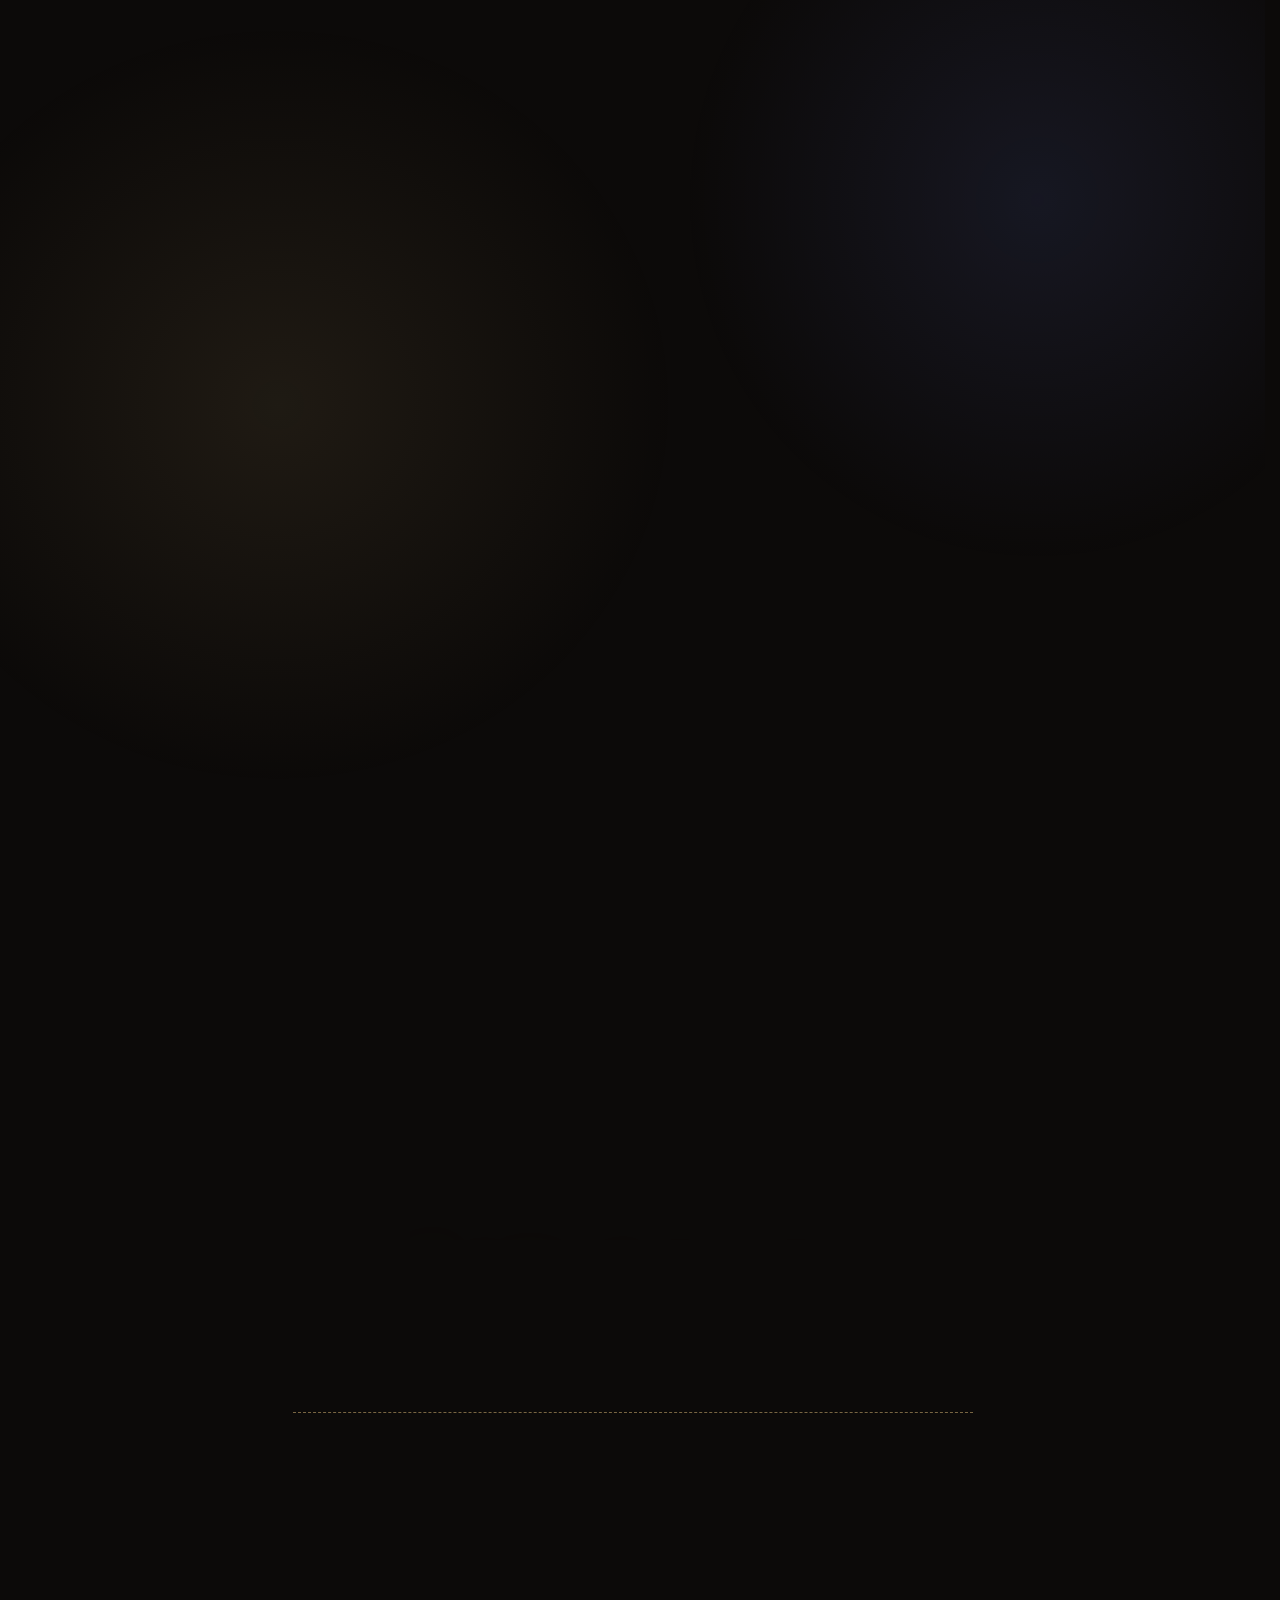
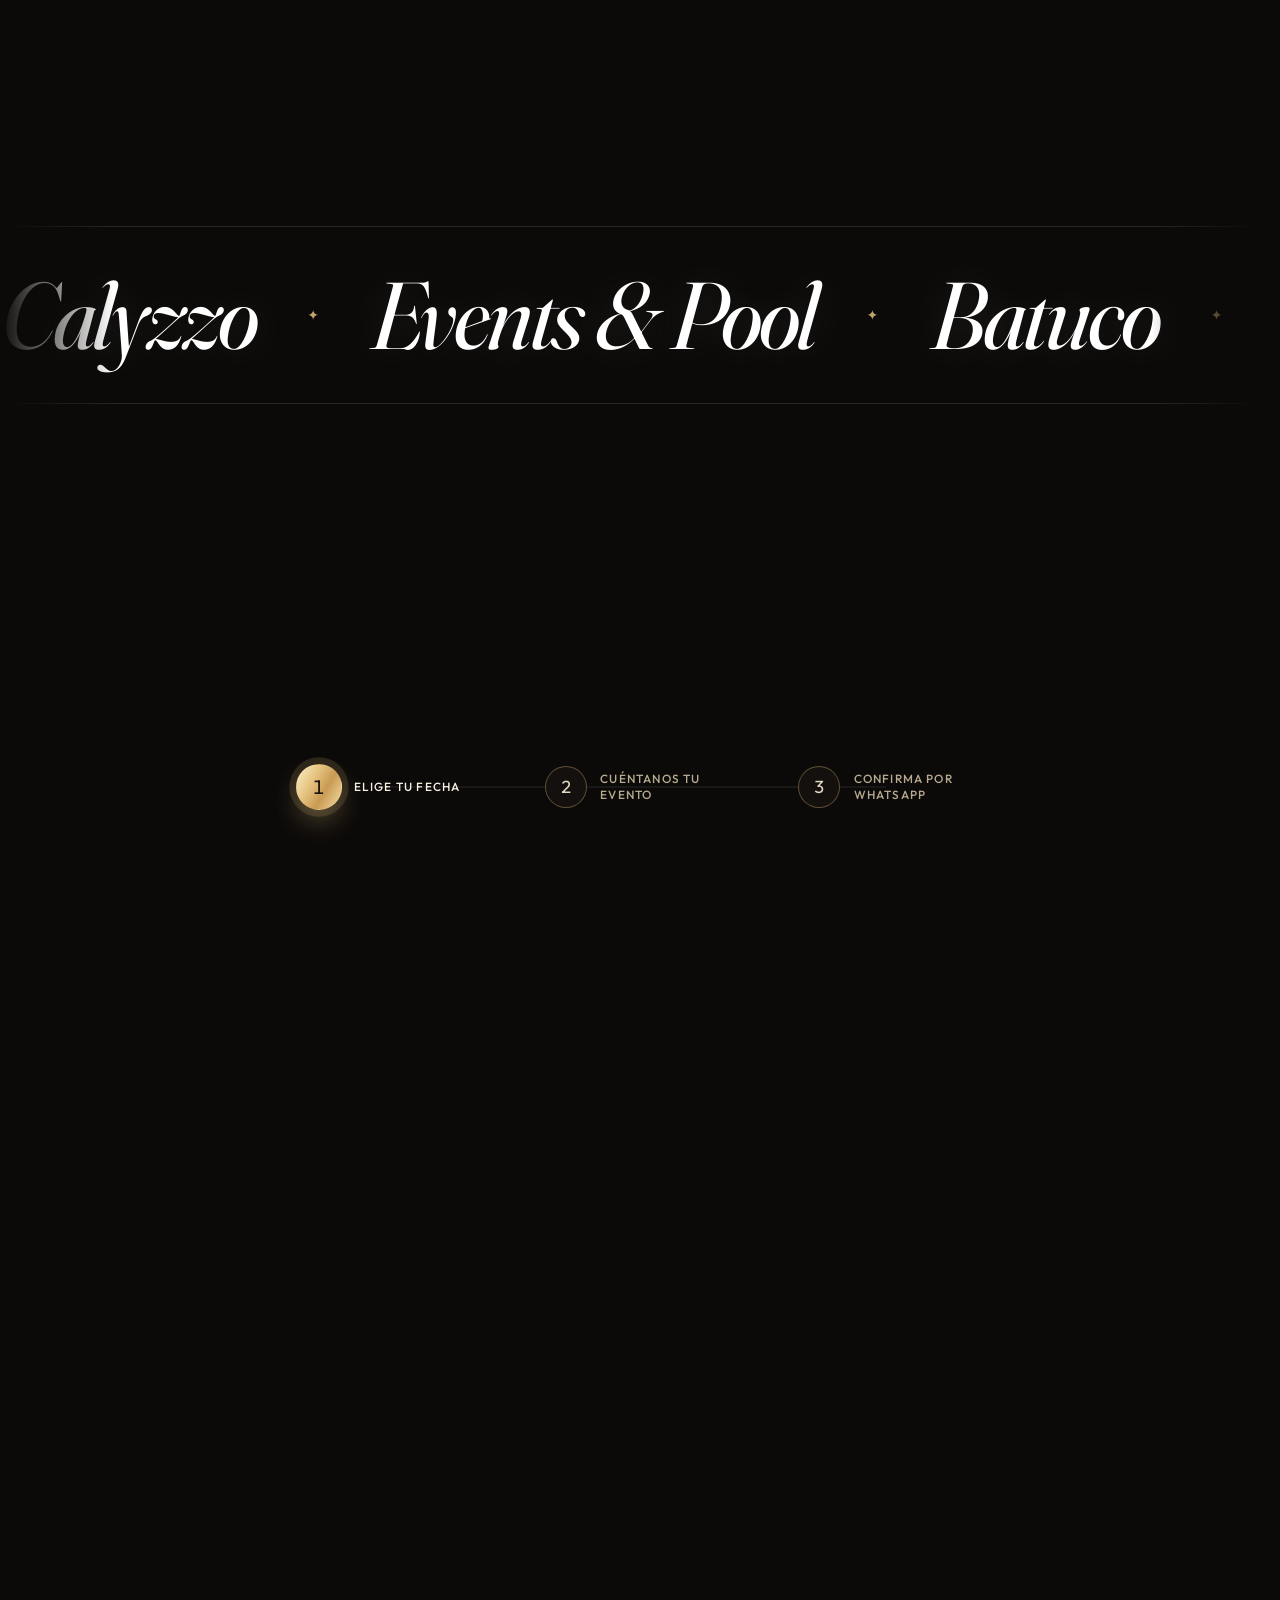
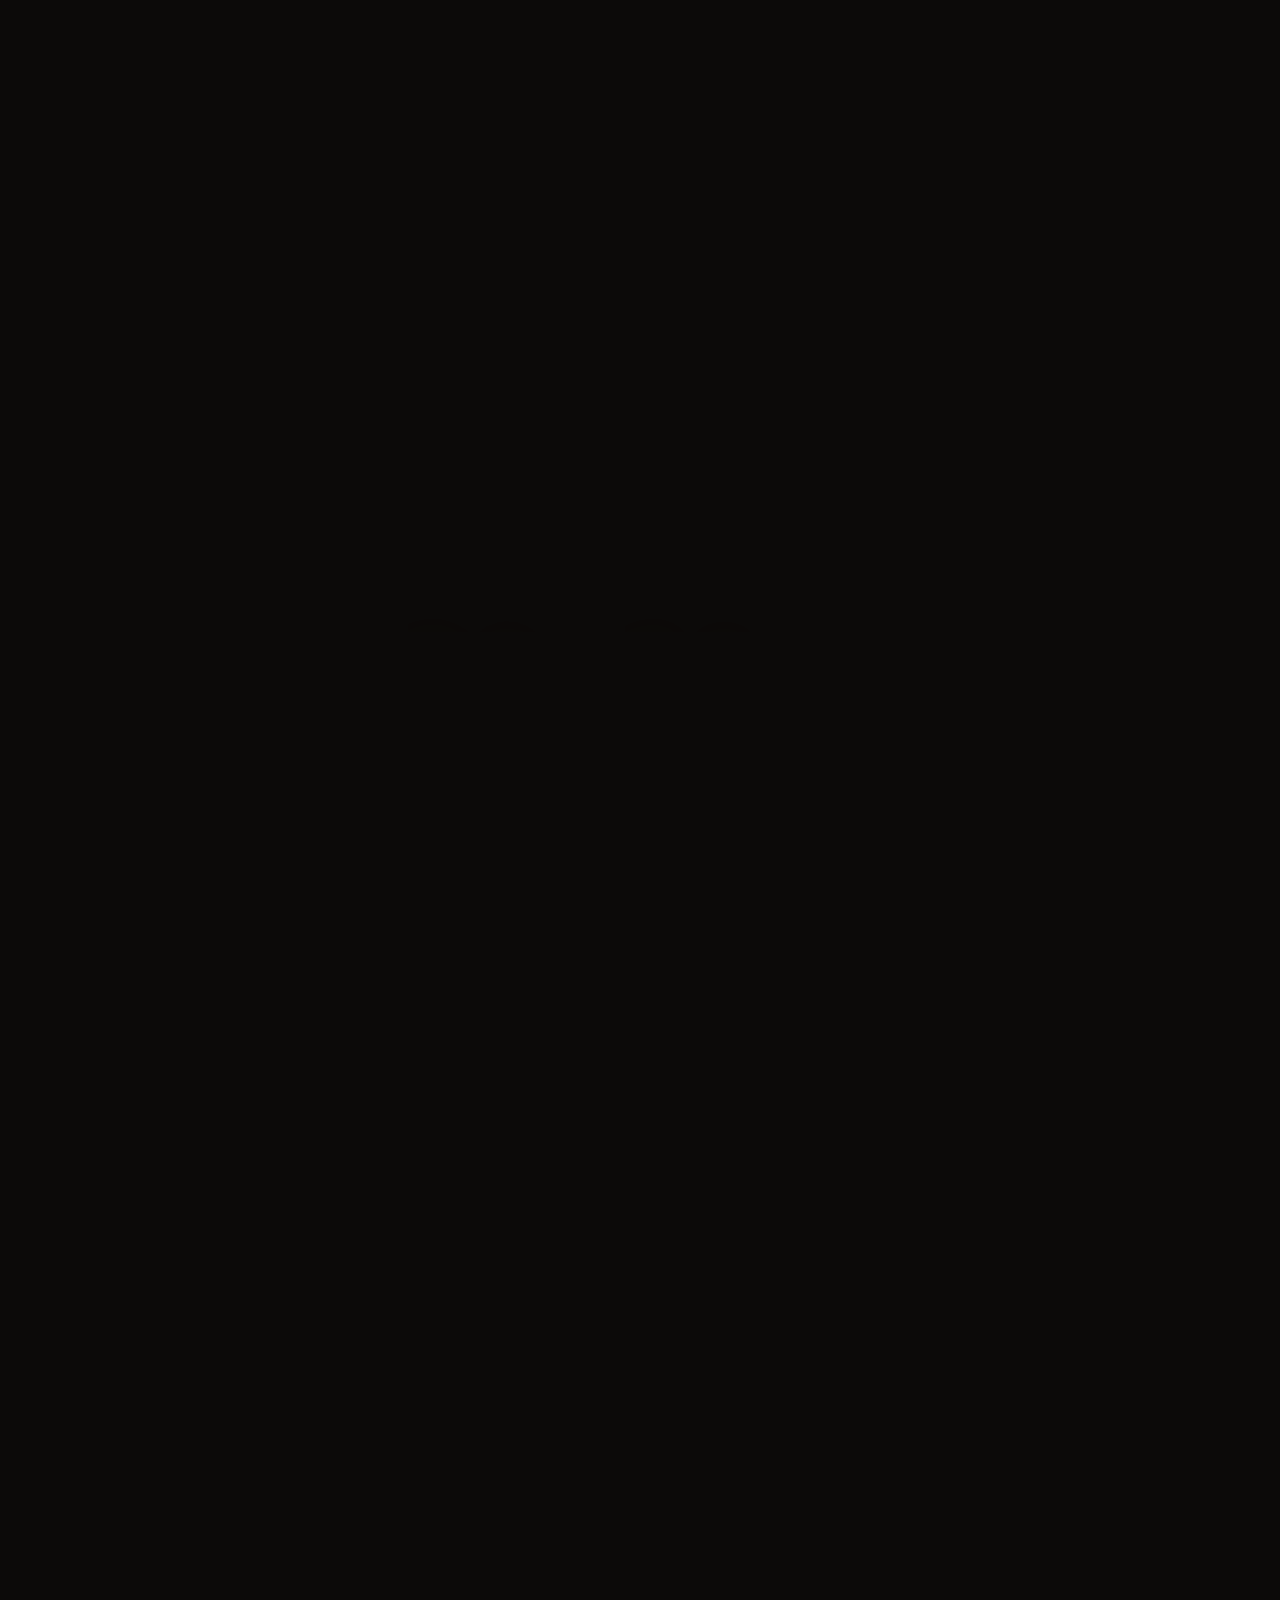
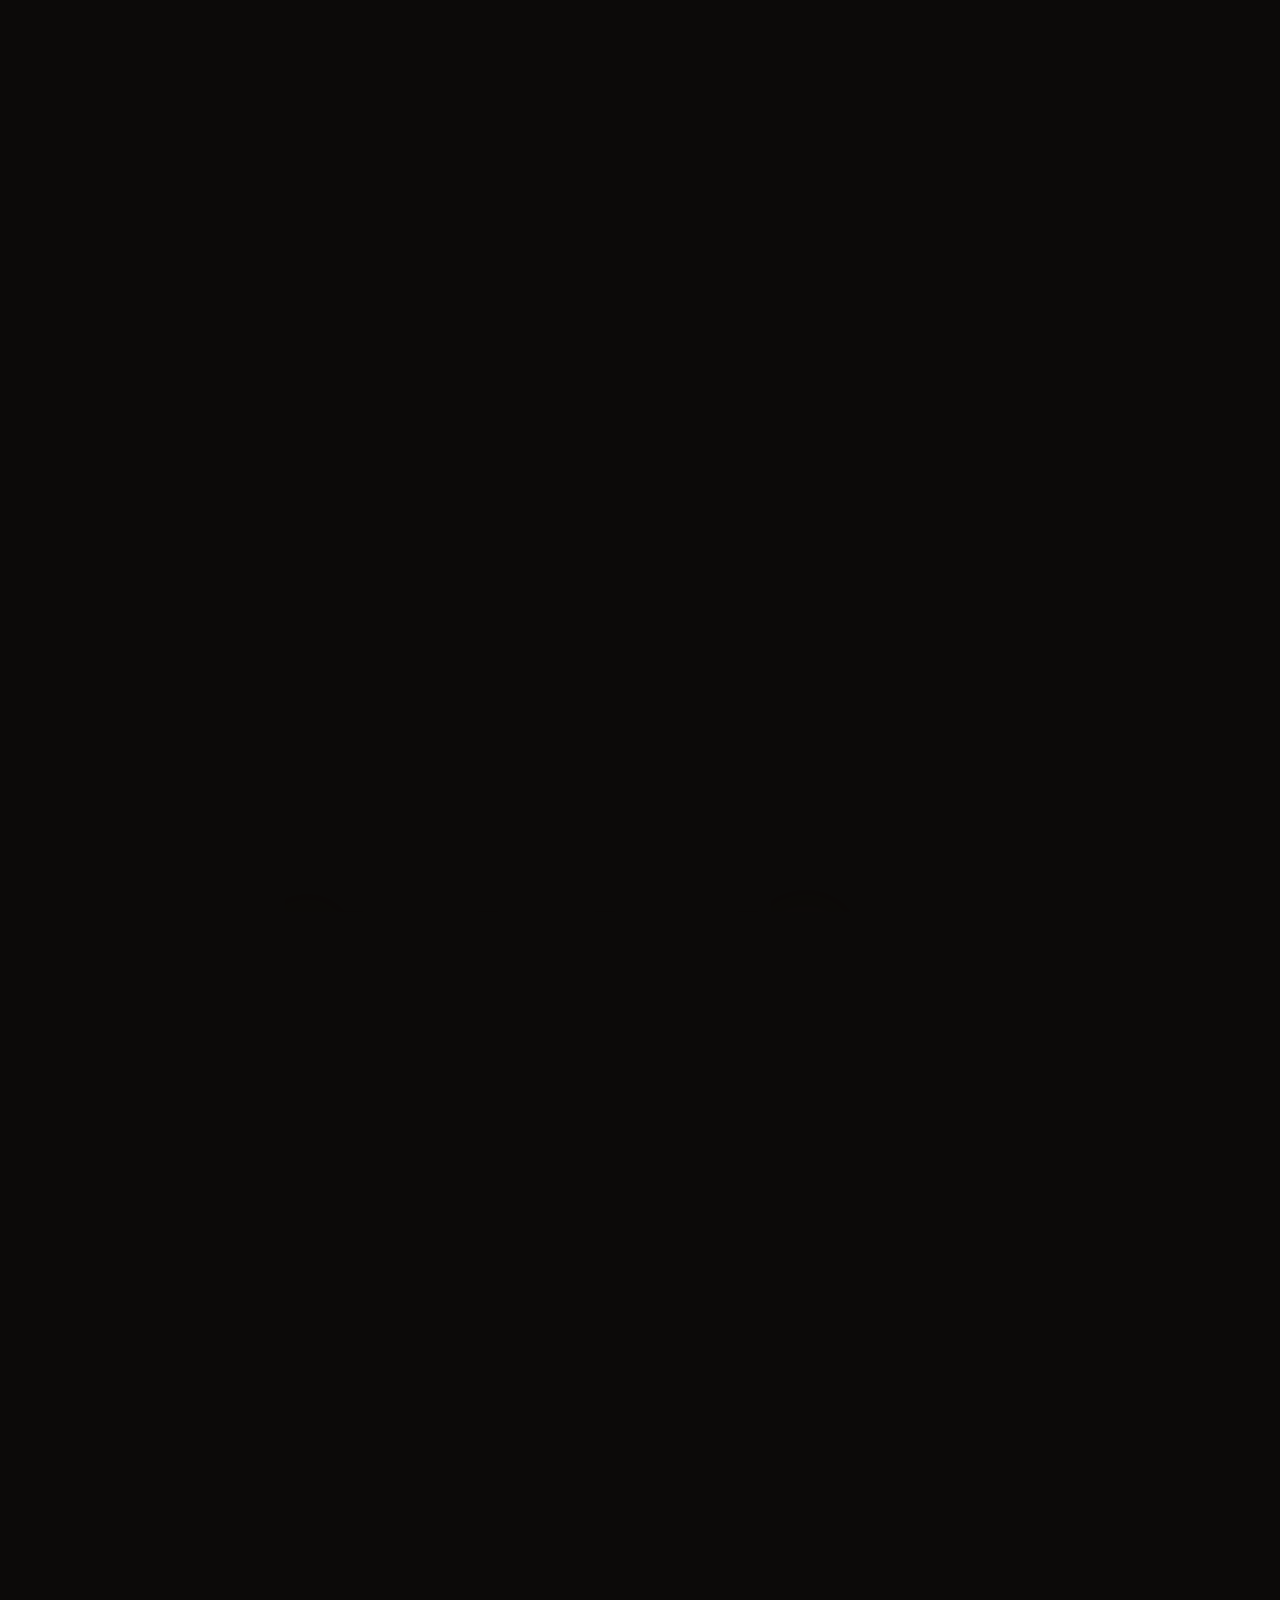
==== commit 74881d58: "Step 1: full-bleed horizontal hero and a legible brand in the menu bar Hero - Landscape screens: new" ====
--- a/index.html
+++ b/index.html
@@ -35,8 +35,8 @@
   <meta property="og:locale" content="es_CL">
 
   <!-- Preloads -->
-  <link rel="preload" as="image" href="assets/img/hero-tour-ambient.webp" media="(orientation: landscape)">
-  <link rel="preload" as="image" href="assets/img/hero-tour-poster.webp" fetchpriority="high">
+  <link rel="preload" as="image" href="assets/img/hero-tour-h-poster.webp" media="(orientation: landscape)" fetchpriority="high">
+  <link rel="preload" as="image" href="assets/img/hero-tour-poster.webp" media="(orientation: portrait)" fetchpriority="high">
   <link rel="preload" as="image" href="assets/img/logo-calyzzo.webp?v=20261015">
 
   <!-- Fonts: self-hosted (no request to Google), critical files preloaded -->
@@ -155,7 +155,7 @@
 
   <!-- Styles -->
   <link rel="stylesheet" href="styles.css?v=20261111b">
-  <link rel="stylesheet" href="design.css?v=20261121d">
+  <link rel="stylesheet" href="design.css?v=20261122a">
   <noscript><link rel="stylesheet" href="noscript.css?v=20261115b"></noscript>
 </head>
 <body>
@@ -243,8 +243,9 @@
        ============================================================ -->
   <nav class="nav" role="navigation" aria-label="Navegación principal">
     <div class="nav-inner">
-      <a href="#hero" aria-label="Inicio">
-        <img class="nav-logo" src="assets/img/logo-calyzzo-192.webp" alt="Calyzzo" width="44" height="44">
+      <a class="nav-brand" href="#hero" aria-label="Calyzzo Events &amp; Pool, ir al inicio">
+        <img class="nav-logo" src="assets/img/logo-emblem.webp" alt="" width="38" height="54">
+        <span class="nav-wordmark" aria-hidden="true"><b>Calyzzo</b><small>Events &amp; Pool</small></span>
       </a>
       <div class="nav-links">
         <a class="nav-link" href="#concepto">Nosotros</a>
@@ -283,15 +284,13 @@
   <section class="hero" id="hero">
     <picture class="hero-bg-pic">
       <source media="(orientation: portrait)" srcset="assets/img/hero-tour-poster.webp">
-      <img class="hero-bg" src="assets/img/hero-tour-ambient.webp" alt="" width="1280" height="720" fetchpriority="high" loading="eager">
+      <img class="hero-bg" src="assets/img/hero-tour-h-poster.webp" alt="" width="1280" height="720" fetchpriority="high" loading="eager">
     </picture>
-    <video class="hero-video" data-hero-video data-src-s="assets/video/hero-tour-s.mp4" data-src-m="assets/video/hero-tour-m.mp4" poster="assets/img/hero-tour-poster.webp" width="720" height="1280" muted loop playsinline preload="none" disablepictureinpicture disableremoteplayback tabindex="-1" aria-hidden="true"></video>
+    <video class="hero-video" data-hero-video data-src-h="assets/video/hero-tour-h.mp4" data-src-hs="assets/video/hero-tour-hs.mp4" data-src-m="assets/video/hero-tour-m.mp4" data-src-s="assets/video/hero-tour-s.mp4" muted loop playsinline preload="none" disablepictureinpicture disableremoteplayback tabindex="-1" aria-hidden="true"></video>
     <div class="hero-overlay" aria-hidden="true"></div>
     <div class="hero-content">
       <h1 class="sr-only">Calyzzo Events &amp; Pool — Centro de eventos privado en Batuco, Región Metropolitana</h1>
     </div>
-    <p class="hero-side hero-side--l" aria-hidden="true"><span>Piscina</span><i></i><span>Jacuzzi</span><i></i><span>Quincho</span></p>
-    <p class="hero-side hero-side--r" aria-hidden="true"><span>Batuco</span><i></i><span>Chile</span></p>
     <a class="hero-cue" href="#concepto" aria-label="Desplazarse hacia abajo"><span>Descubre</span><i aria-hidden="true"></i></a>
     <button class="hero-video-toggle" type="button" data-hero-video-toggle aria-pressed="false" aria-label="Pausar video de fondo" hidden>
       <svg class="ico ico-pause" viewBox="0 0 24 24" aria-hidden="true"><path d="M9 5v14M15 5v14"/></svg>
@@ -1220,7 +1219,7 @@
   <script defer src="lib/gsap.min.js?v=3.13.0"></script>
   <script defer src="lib/ScrollTrigger.min.js?v=3.13.0"></script>
   <script defer src="lib/manifest.js?v=20261015"></script>
-  <script defer src="main.js?v=20261121a"></script>
+  <script defer src="main.js?v=20261122a"></script>
   <script defer src="design.js?v=20261120a"></script>
 </body>
 </html>
--- a/design.css
+++ b/design.css
@@ -1236,80 +1236,6 @@
 }
 
 /* =============================================================
-   31. Hero tour film (vertical)
-   Phones and any portrait screen: the film fills the hero (existing behaviour).
-   Landscape screens: the film sits in an arch window (echoing the logo) over a soft ambient field.
-   ============================================================= */
-.hero-side { display: none; margin: 0; }
-
-@media (orientation: landscape) {
-  .hero {
-    --arch-top: calc(var(--nav-h) + env(safe-area-inset-top, 0px) + .8rem);
-    --arch-h: calc(100vh - var(--arch-top) - 9.2rem);
-    --arch-h: calc(100svh - var(--arch-top) - 9.2rem);
-    --arch-w: calc(var(--arch-h) * .5625);
-  }
-  /* the ambient field is static: no slow zoom, and it stays visible behind the arch */
-  .hero-bg { opacity: 1; scale: 1; animation: none; will-change: auto; }
-  .hero.video-on .hero-bg { visibility: visible; }
-  .hero-overlay,
-  .hero-video.is-playing ~ .hero-overlay {
-    background: linear-gradient(180deg, rgba(14,11,9,.55) 0%, rgba(14,11,9,0) 22%, rgba(14,11,9,0) 70%, rgba(14,11,9,.92) 100%);
-  }
-
-  .hero-video {
-    inset: var(--arch-top) 0 auto 0; margin-inline: auto;
-    width: auto; height: var(--arch-h); aspect-ratio: 9 / 16;
-    z-index: 2; scale: 1; filter: none;
-    opacity: 0; translate: 0 22px;
-    border-radius: 999px 999px 28px 28px;
-    outline: 1px solid rgba(227,191,124,.34); outline-offset: 14px;
-    background: #0E0B09;
-    box-shadow: 0 50px 120px -34px rgba(0,0,0,.92), 0 0 120px -30px rgba(227,191,124,.2), 0 0 90px -24px rgba(95,216,210,.16);
-    transition: opacity 1.4s var(--ease-out) .5s, translate 1.7s var(--ease-out) .5s;
-  }
-  html.is-ready .hero-video, .hero-video.is-playing { opacity: 1; translate: 0 0; }
-  html:not(.js) .hero-video { opacity: 1; translate: none; }
-
-  /* shorter laptops: give the arch the room, shrink the scroll cue */
-  @media (max-height: 820px) {
-    .hero { --arch-h: calc(100vh - var(--arch-top) - 7.4rem); --arch-h: calc(100svh - var(--arch-top) - 7.4rem); }
-    .hero-cue { bottom: .8rem; gap: .5rem; }
-    .hero-cue i { height: 26px; }
-  }
-  /* phones held sideways: no cue, the arch takes the height */
-  @media (max-height: 520px) {
-    .hero { --arch-h: calc(100vh - var(--arch-top) - 1.6rem); --arch-h: calc(100svh - var(--arch-top) - 1.6rem); }
-    .hero-cue { display: none; }
-    .hero-video { outline-offset: 8px; }
-  }
-}
-
-/* two quiet captions flank the arch on wide screens (editorial detail, nothing to read in a hurry) */
-@media (orientation: landscape) and (min-width: 1100px) and (min-height: 521px) {
-  .hero-side {
-    display: flex; align-items: center; gap: 1.1rem;
-    position: absolute; z-index: 3;
-    top: calc(var(--arch-top) + var(--arch-h) / 2); translate: 0 -50%;
-    writing-mode: vertical-rl;
-    font-size: .72rem; font-weight: 400; letter-spacing: .5em; text-transform: uppercase;
-    color: rgba(248,241,227,.62); white-space: nowrap;
-    opacity: 0; transition: opacity 1.6s var(--ease-out) 1.1s;
-  }
-  html.is-ready .hero-side { opacity: 1; }
-  html:not(.js) .hero-side { opacity: 1; }
-  .hero-side i { display: block; width: 1px; height: 2.4rem; background: linear-gradient(transparent, var(--gold-1), transparent); }
-  .hero-side--l { right: calc(50% + var(--arch-w) / 2 + 3.4rem); rotate: 180deg; }
-  .hero-side--r { left: calc(50% + var(--arch-w) / 2 + 3.4rem); }
-}
-
-/* reduced motion on wide screens: keep the arch, show only its still (JS never loads the film) */
-@media (orientation: landscape) and (prefers-reduced-motion: reduce) {
-  .hero-video { display: block; opacity: 1; translate: none; transition: none; }
-  .hero-side { transition: none; }
-}
-
-/* =============================================================
    32. Event cards: food service tag
    ============================================================= */
 .evento-panel-tag {
@@ -1322,3 +1248,38 @@
   box-shadow: 0 10px 24px -12px rgba(0,0,0,.75), inset 0 1px 0 rgba(255,255,255,.5);
 }
 .evento-panel-tag i { font-style: normal; font-size: .8em; }
+
+/* =============================================================
+   33. Brand in the menu bar: emblem plus a live-text wordmark (crisp at any size)
+   ============================================================= */
+.nav-brand { display: inline-flex; align-items: center; gap: .85rem; min-height: 48px; text-decoration: none; }
+.nav-logo { height: 54px; width: auto; flex: none; filter: drop-shadow(0 2px 10px rgba(0,0,0,.55)); }
+.nav-wordmark { display: grid; gap: .42rem; line-height: 1; }
+.nav-wordmark b {
+  font-family: var(--serif); font-weight: 500; font-size: 1.42rem; letter-spacing: .3em; text-transform: uppercase;
+  background: linear-gradient(180deg, #F3DDAA 0%, #E3BF7C 55%, #C49A5B 100%);
+  -webkit-background-clip: text; background-clip: text; color: transparent; -webkit-text-fill-color: transparent;
+  text-shadow: none; padding-right: .3em;
+}
+.nav-wordmark small { font-family: var(--sans); font-weight: 500; font-size: .68rem; letter-spacing: .44em; text-transform: uppercase; color: rgba(248,241,227,.82); }
+
+@media (max-width: 719px) {
+  .nav-brand { gap: .6rem; }
+  .nav-logo { height: 46px; }
+  .nav-wordmark { gap: .34rem; }
+  .nav-wordmark b { font-size: 1.12rem; letter-spacing: .24em; padding-right: .24em; }
+  .nav-wordmark small { font-size: .62rem; letter-spacing: .34em; }
+}
+@media (max-width: 380px) {
+  .nav-logo { height: 40px; }
+  .nav-wordmark b { font-size: 1rem; letter-spacing: .2em; }
+  .nav-wordmark small { font-size: .58rem; letter-spacing: .26em; }
+}
+@media (max-width: 340px) {
+  .nav-brand { gap: .5rem; }
+  .nav-logo { height: 36px; }
+  .nav-wordmark b { font-size: .92rem; letter-spacing: .18em; padding-right: .18em; }
+  .nav-wordmark small { font-size: .54rem; letter-spacing: .22em; }
+  .nav-cta { padding: .4rem .8rem; min-height: 36px; font-size: .7rem; }
+  .nav-inner { gap: .4rem; }
+}
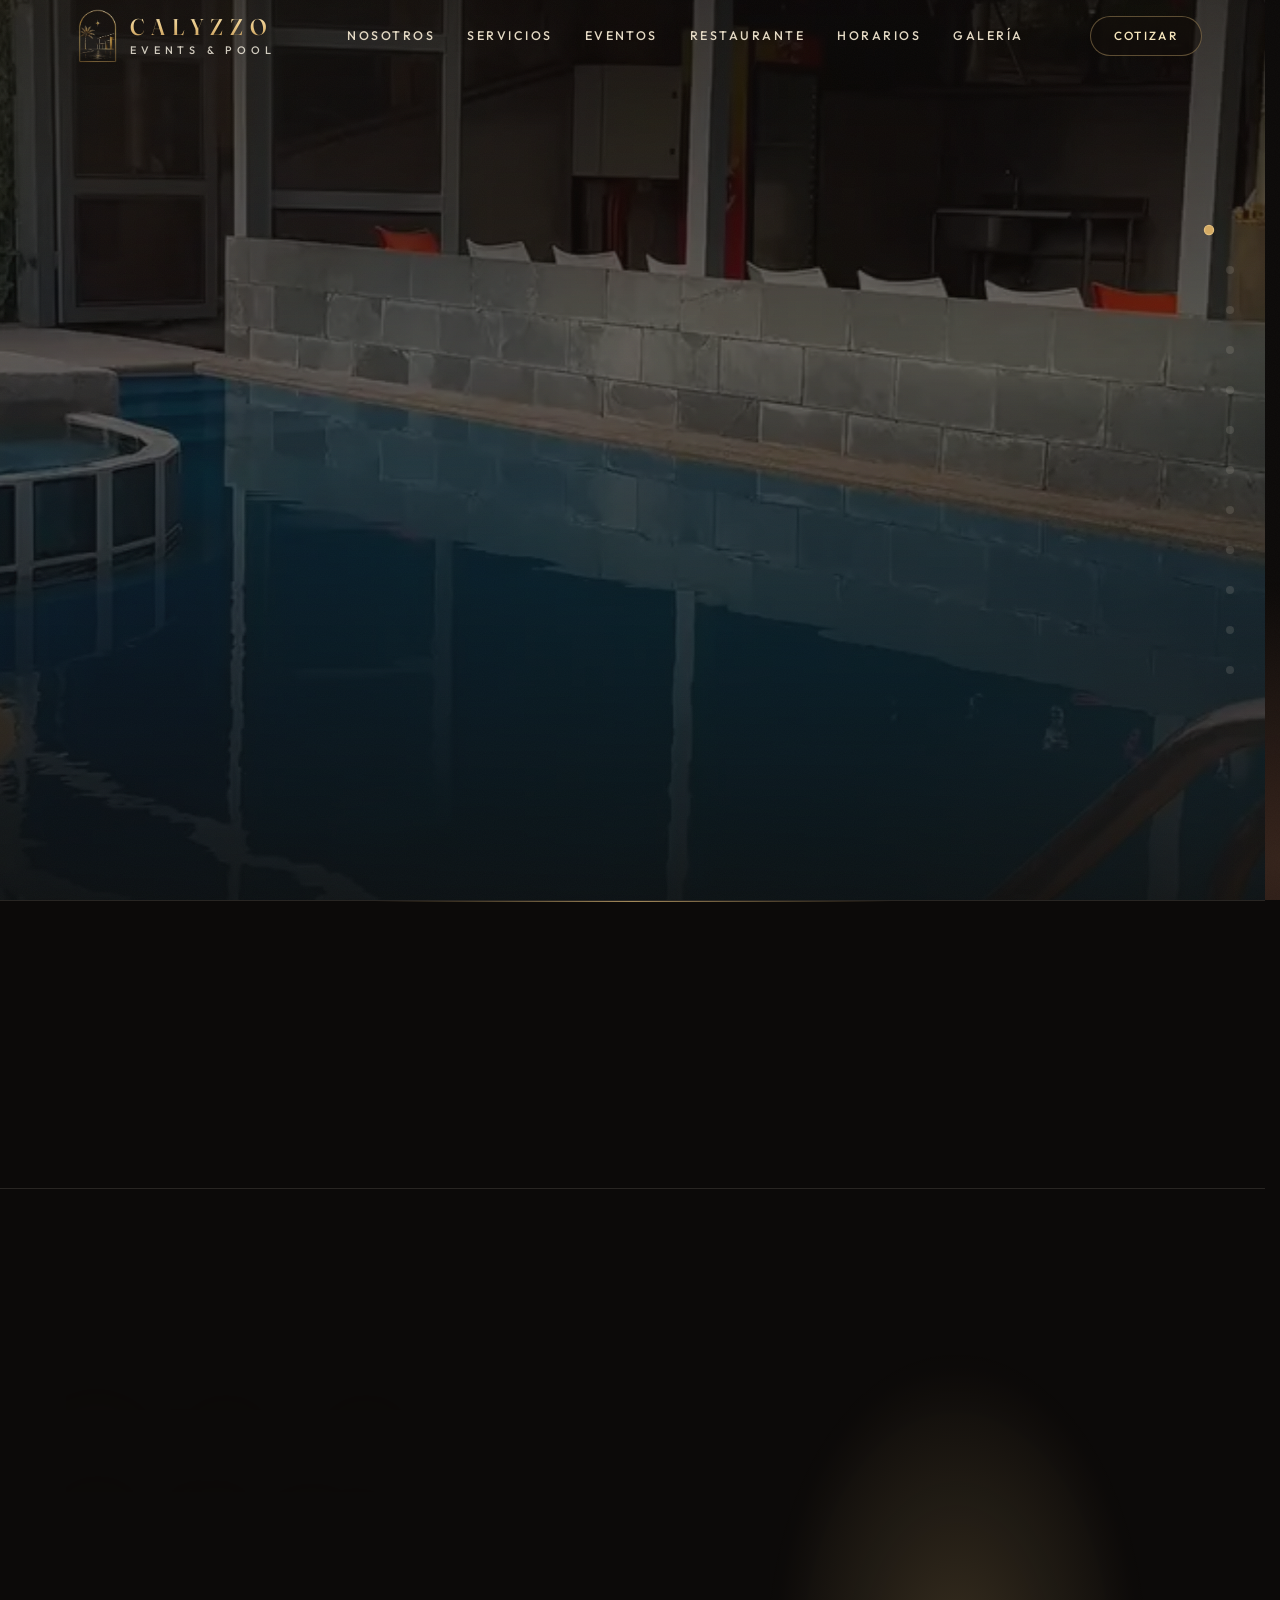
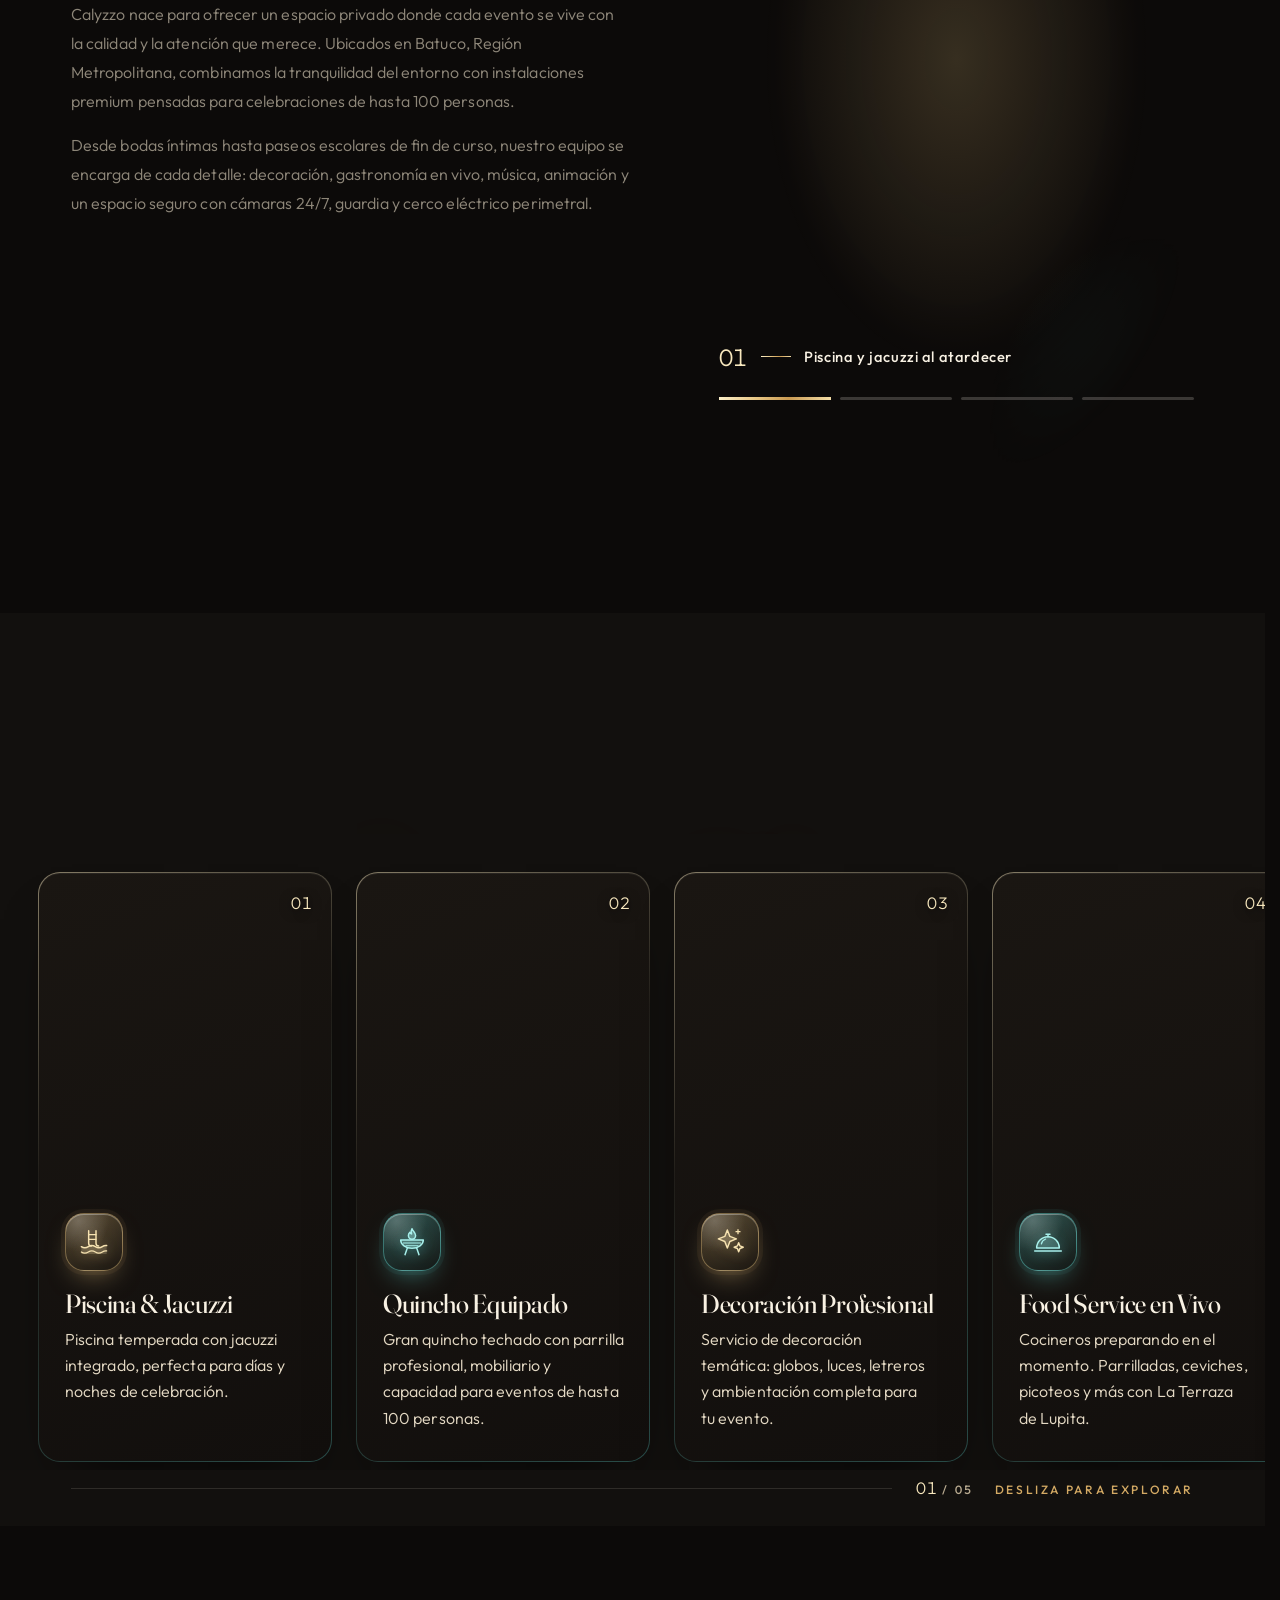
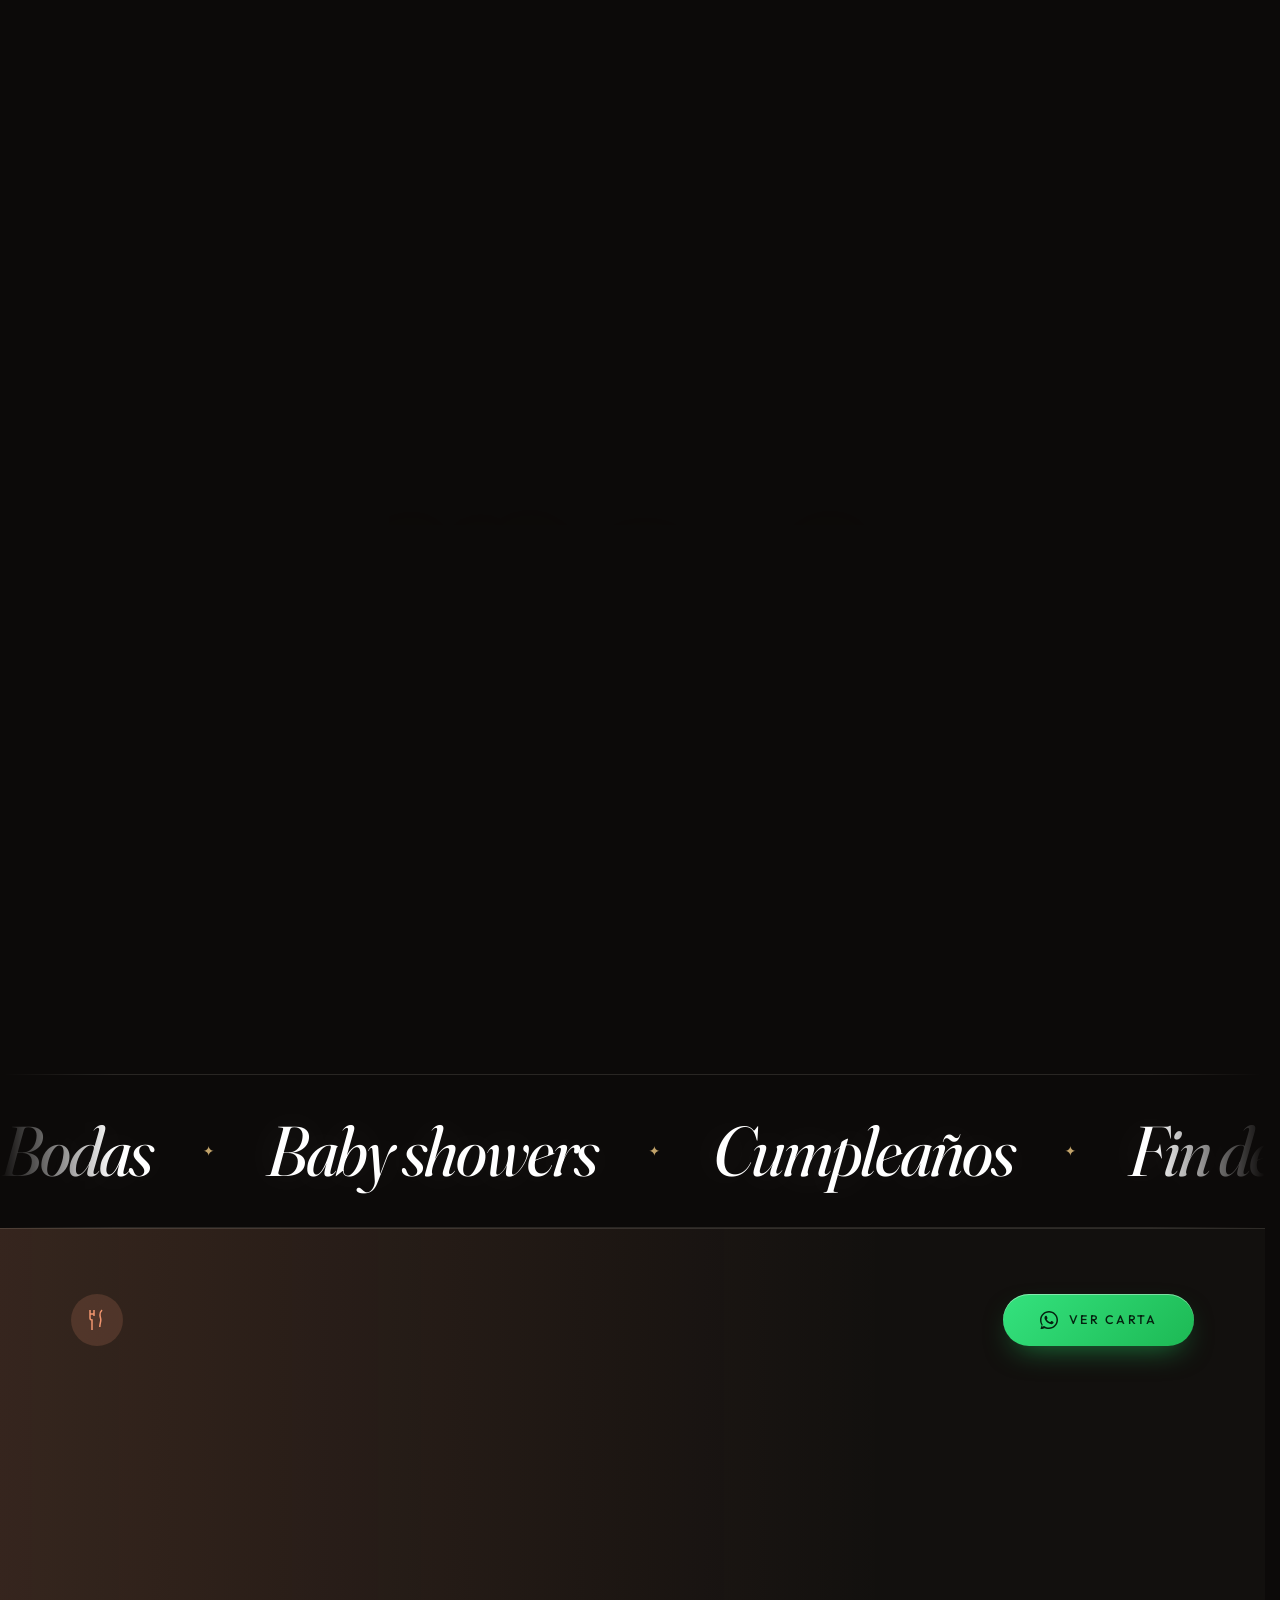
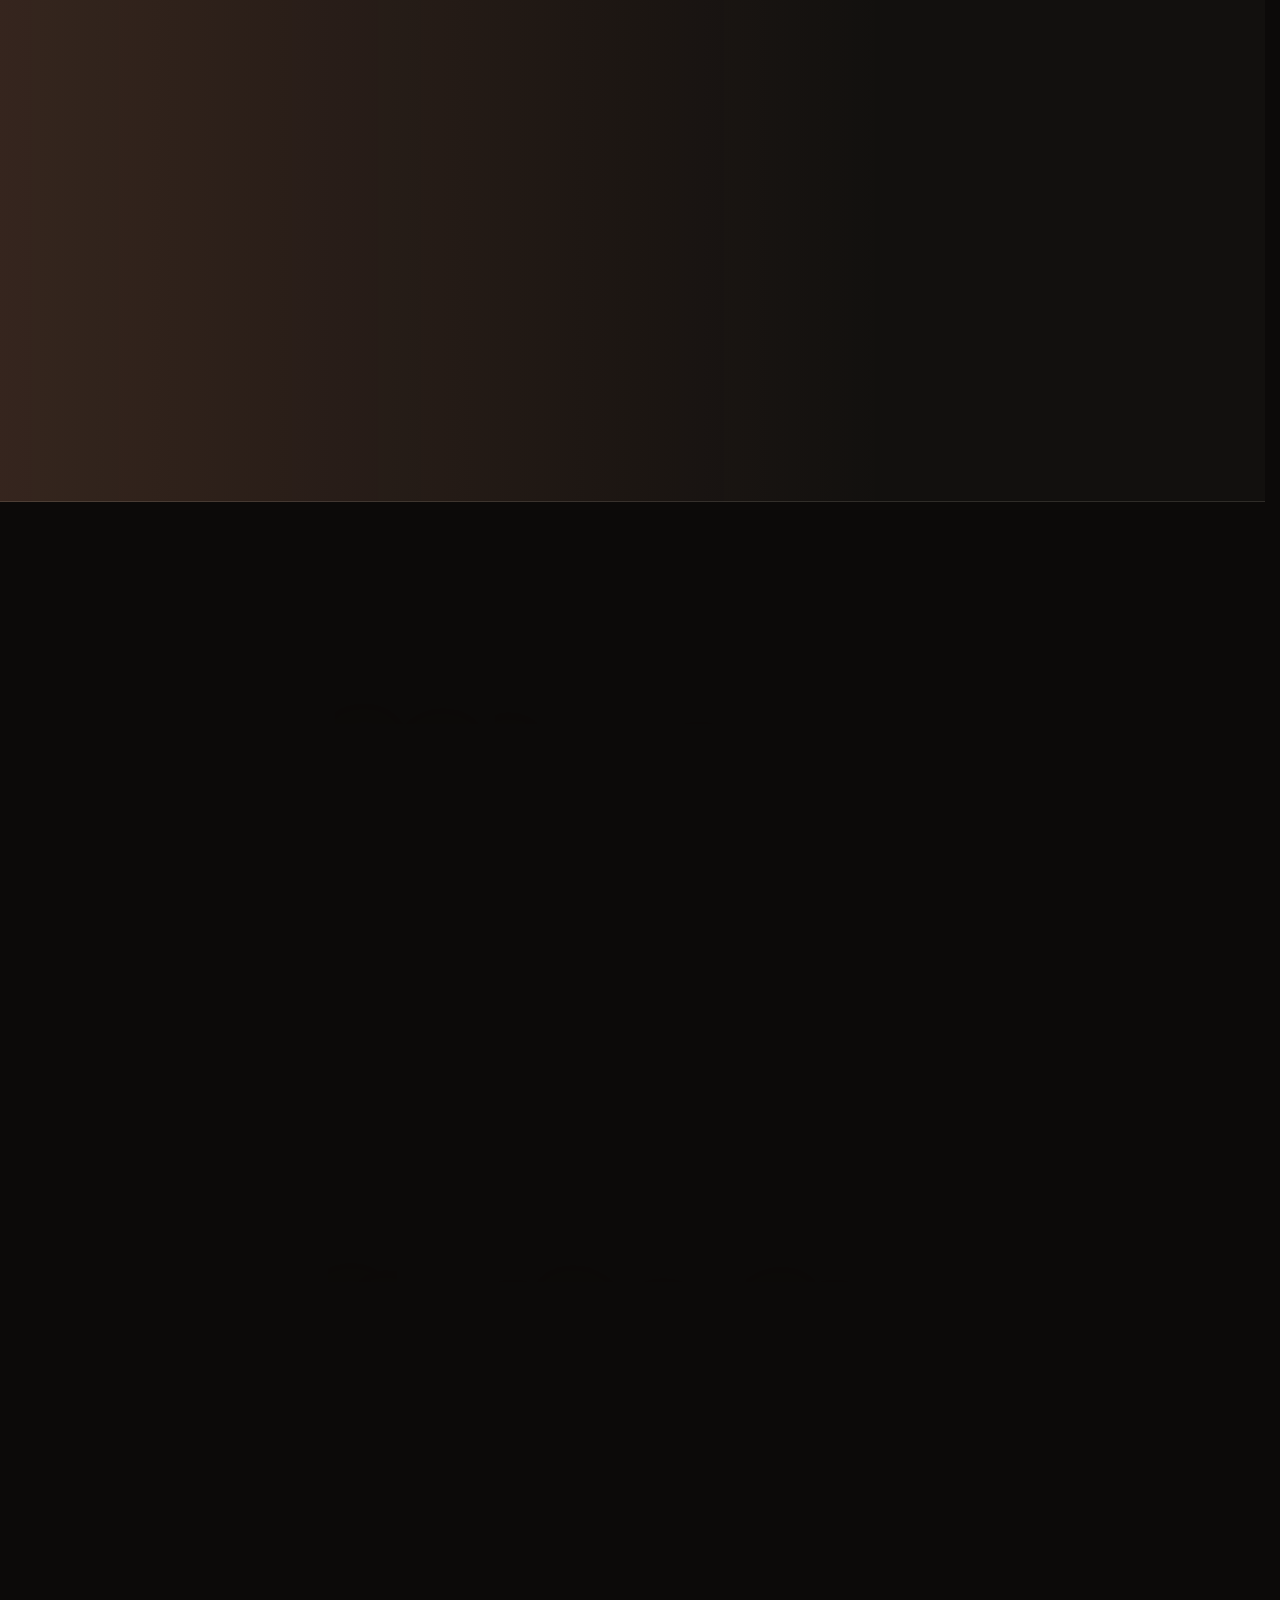
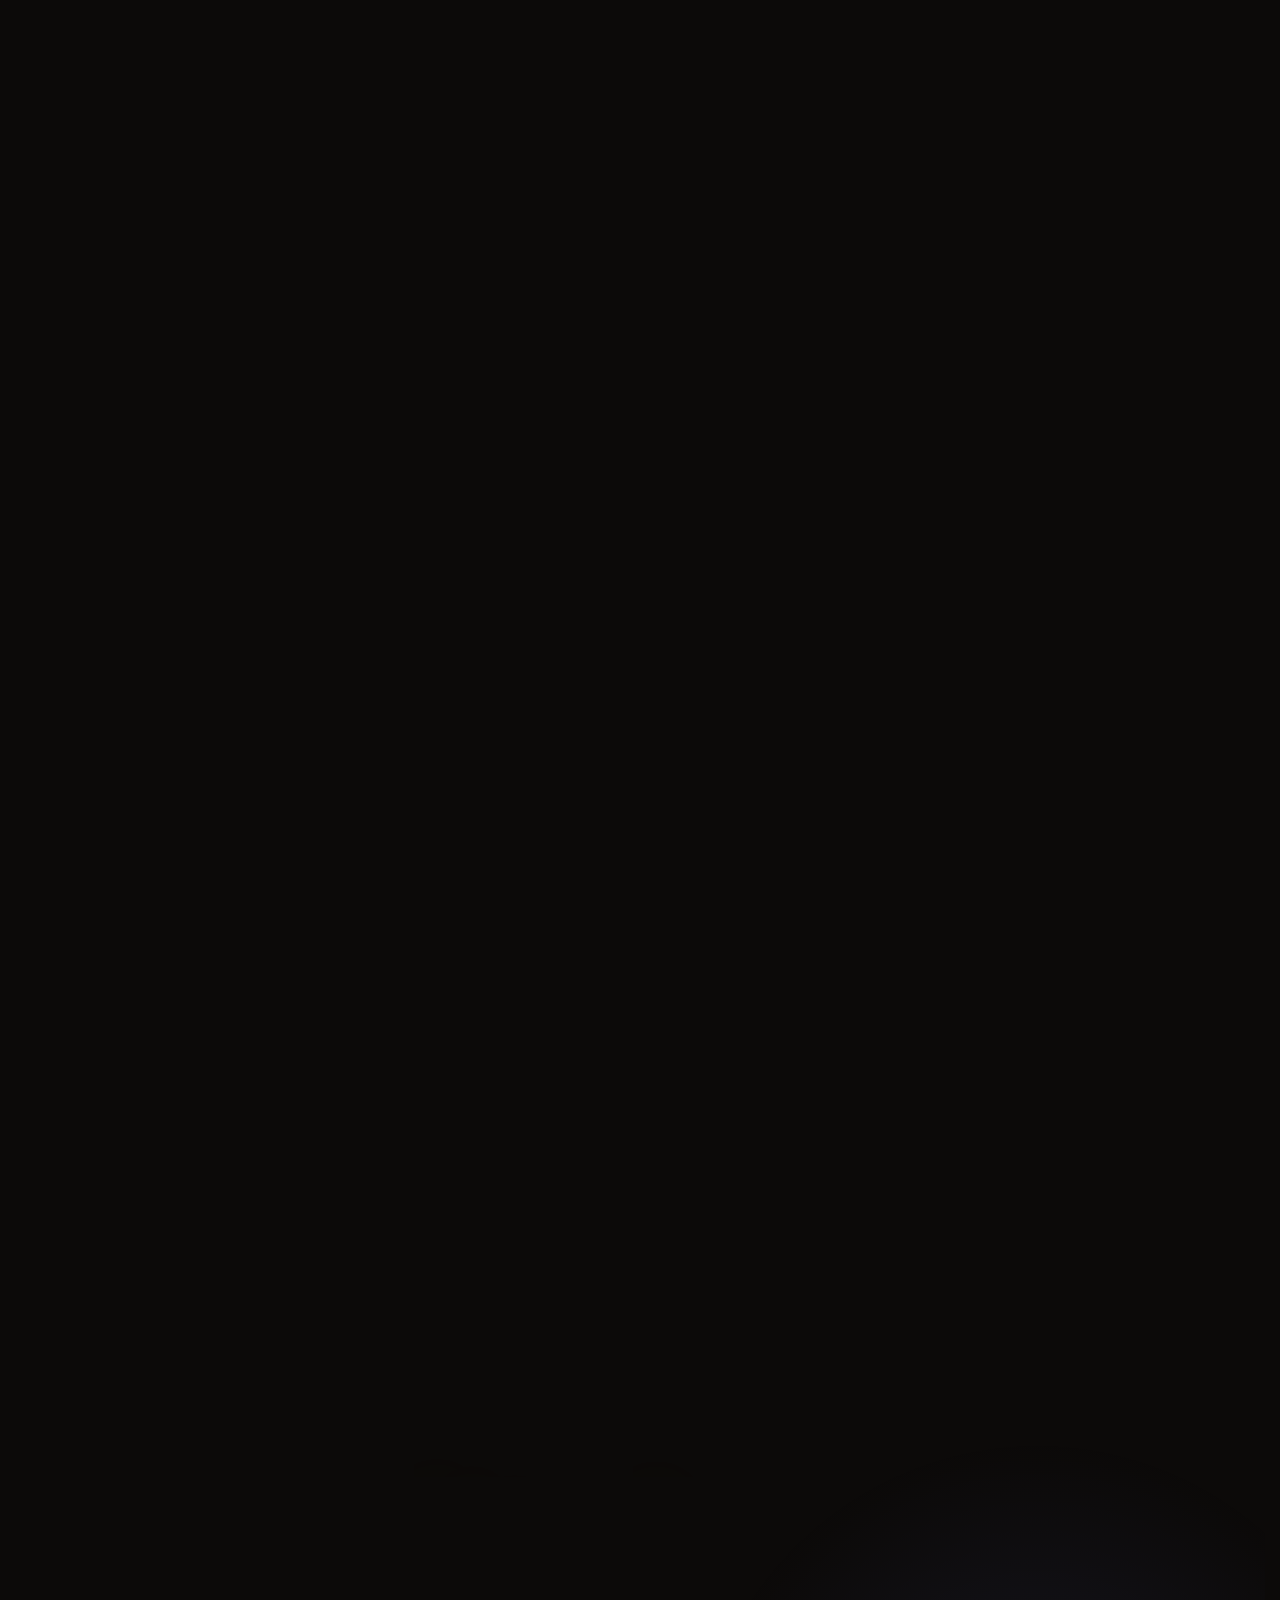
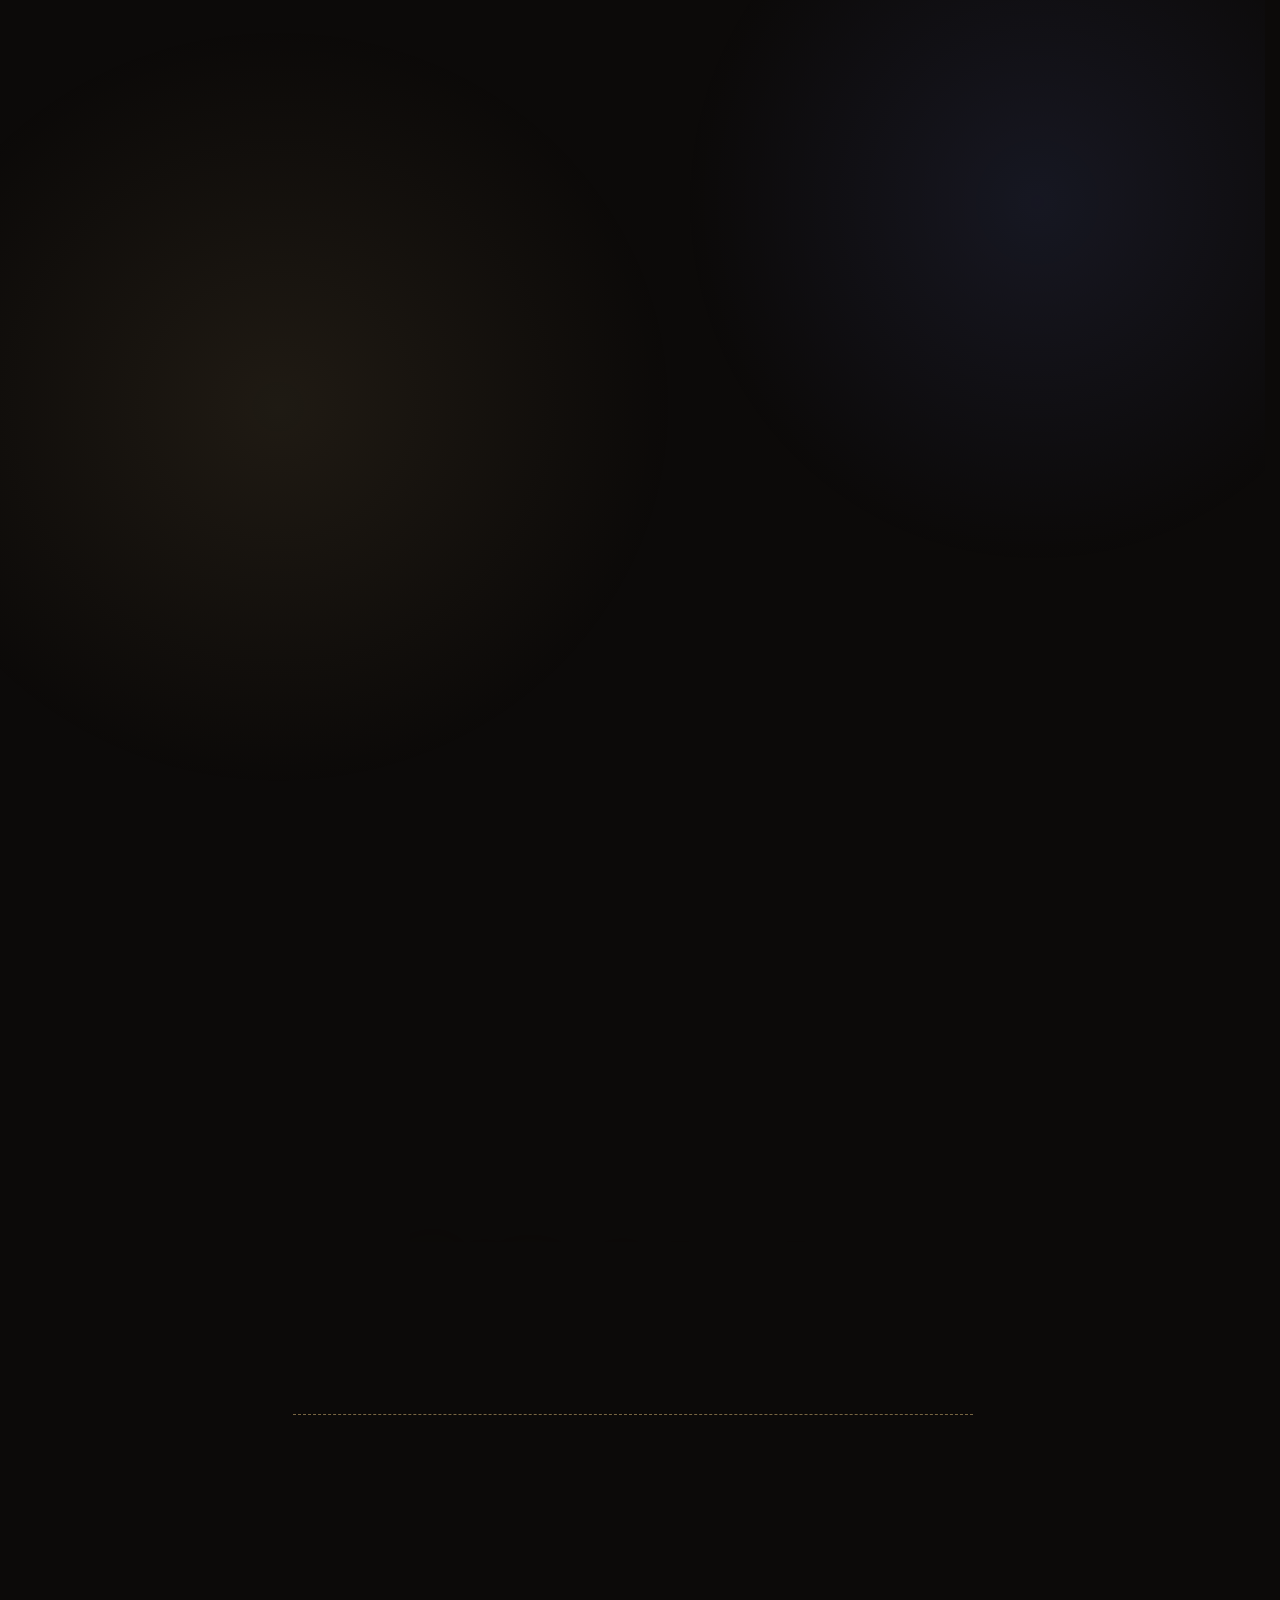
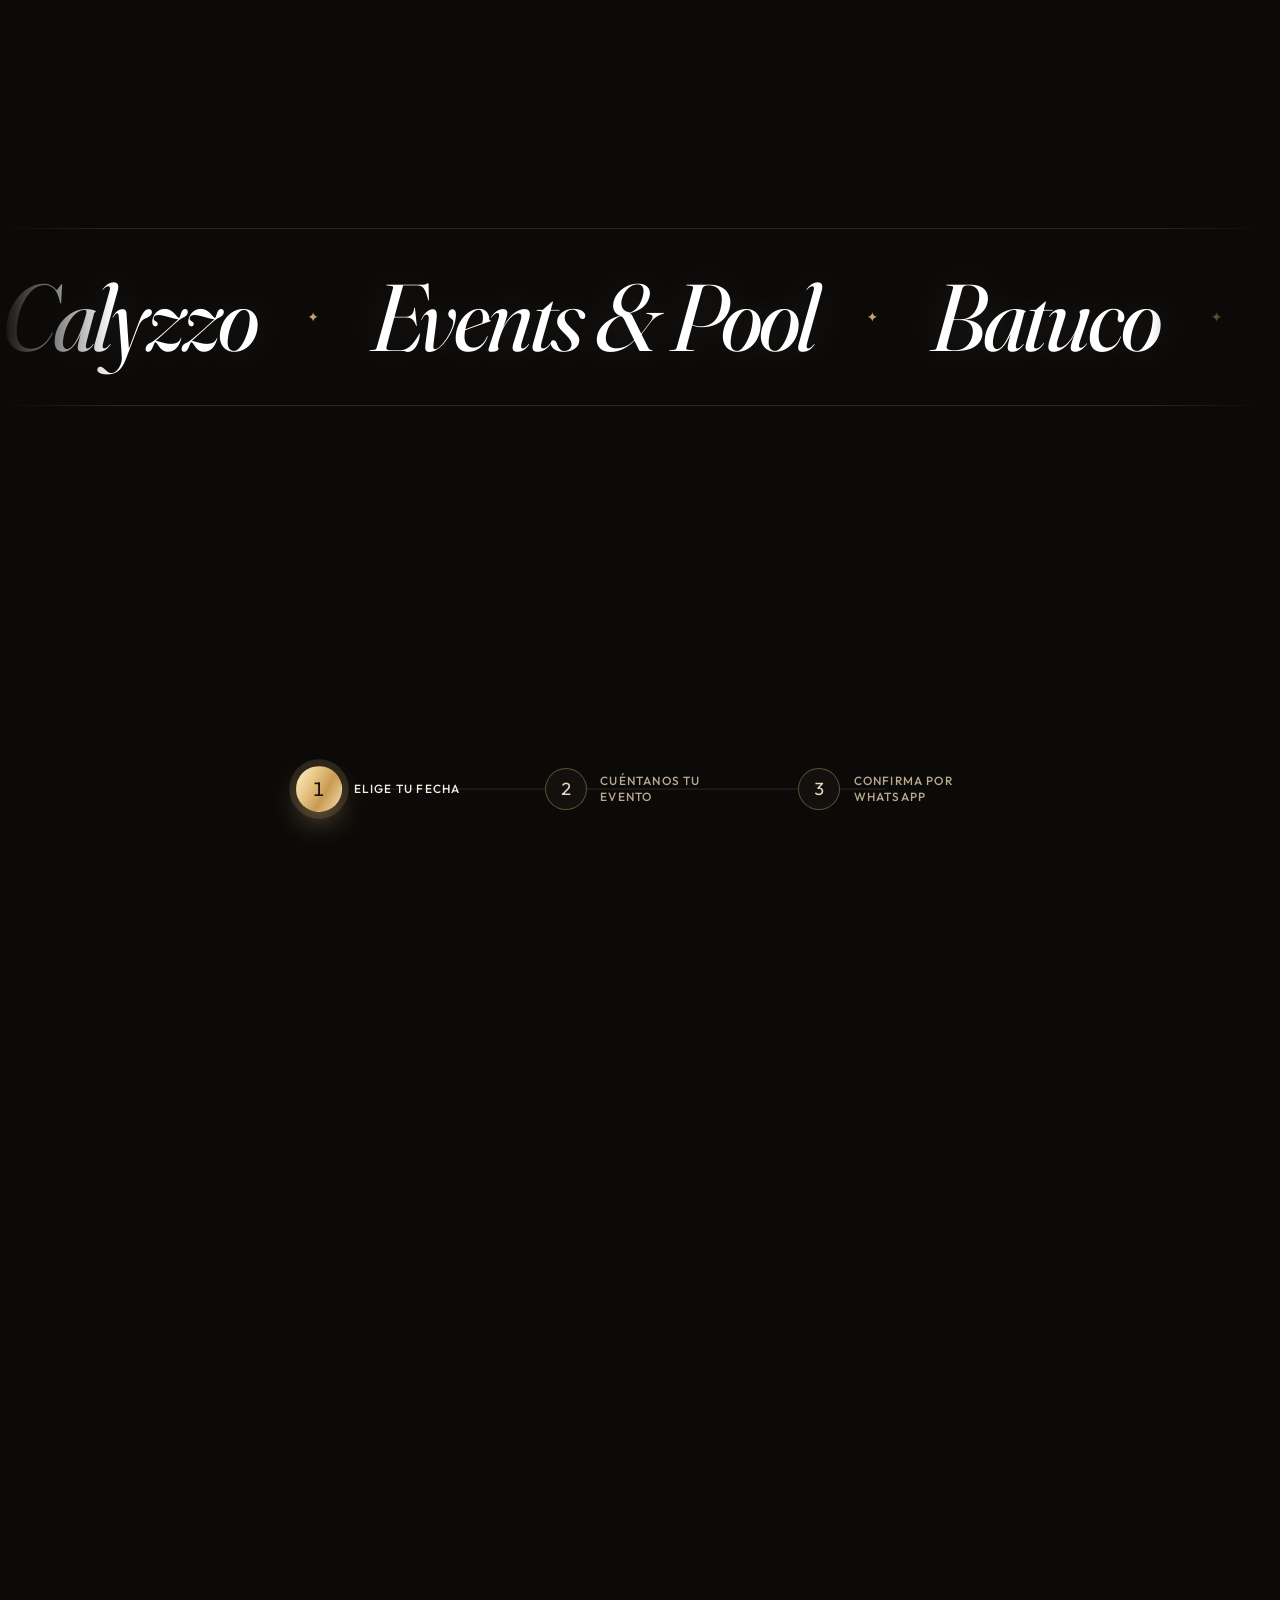
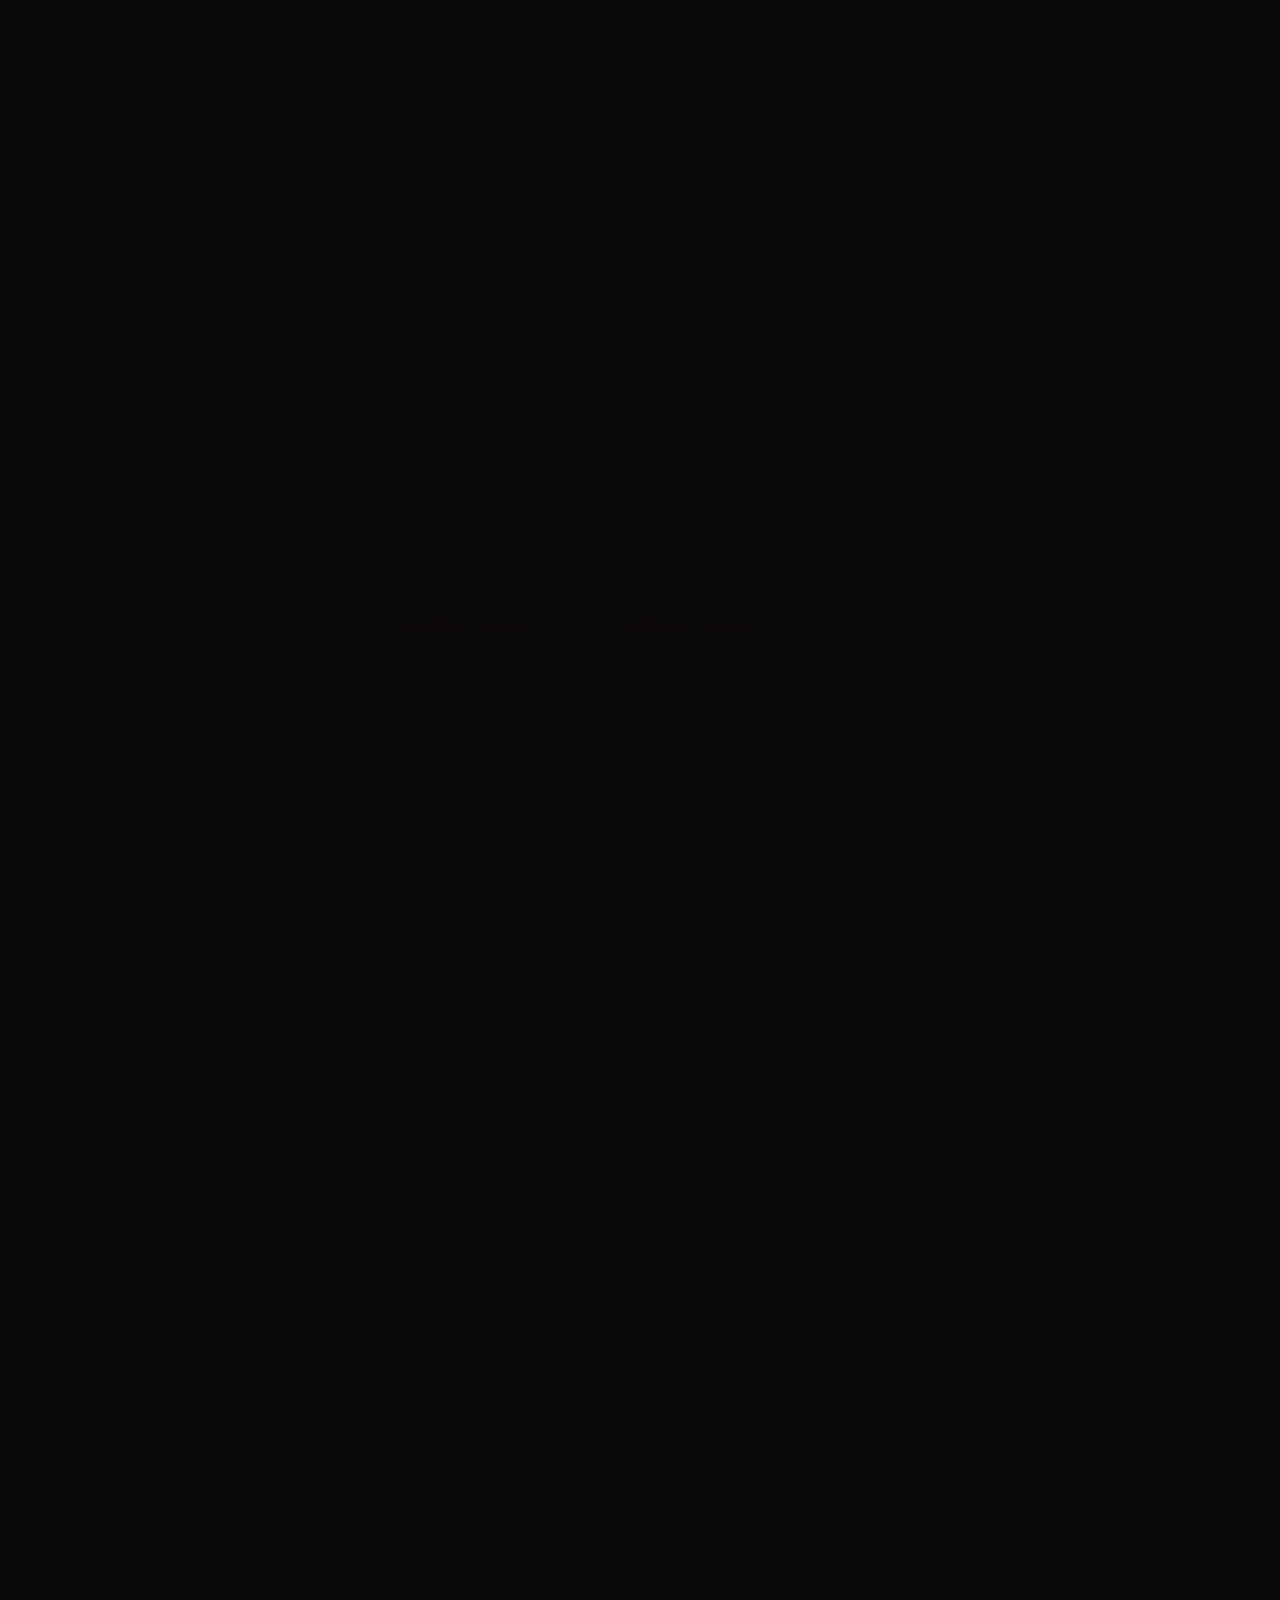
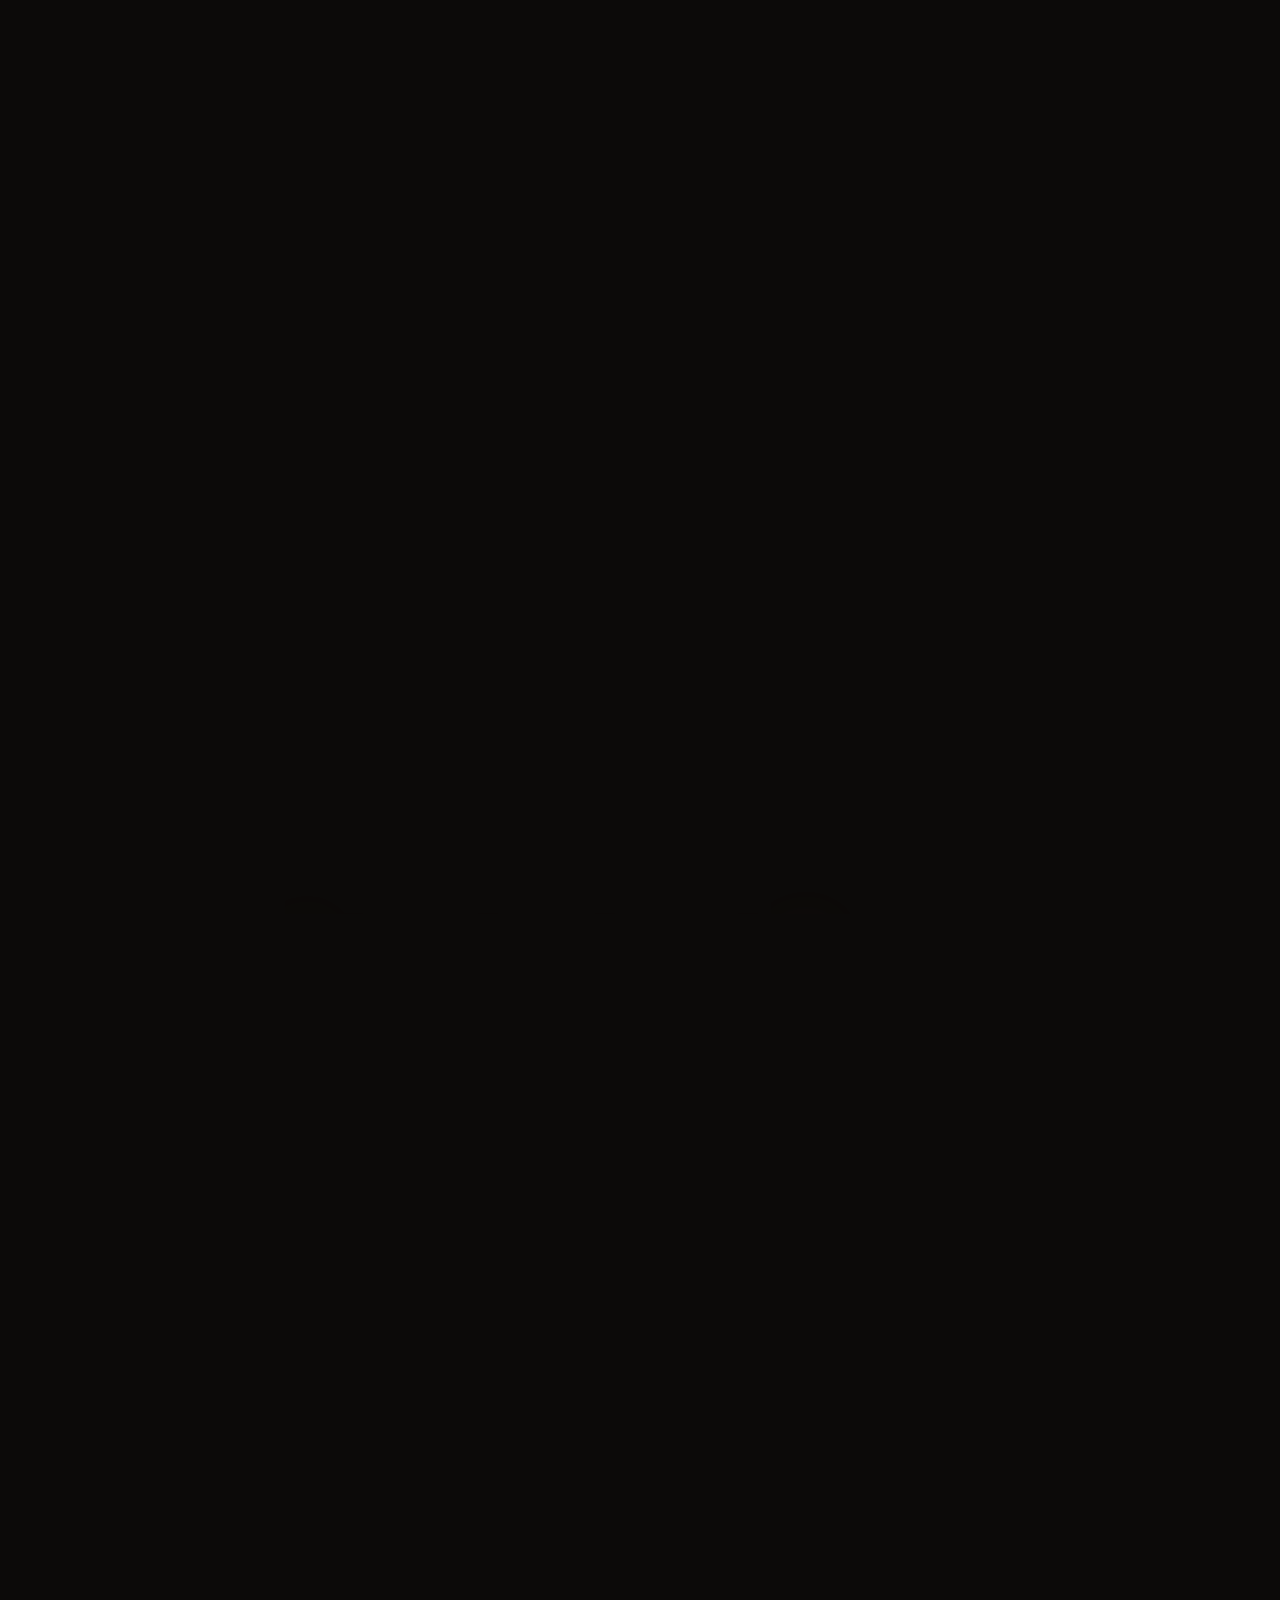
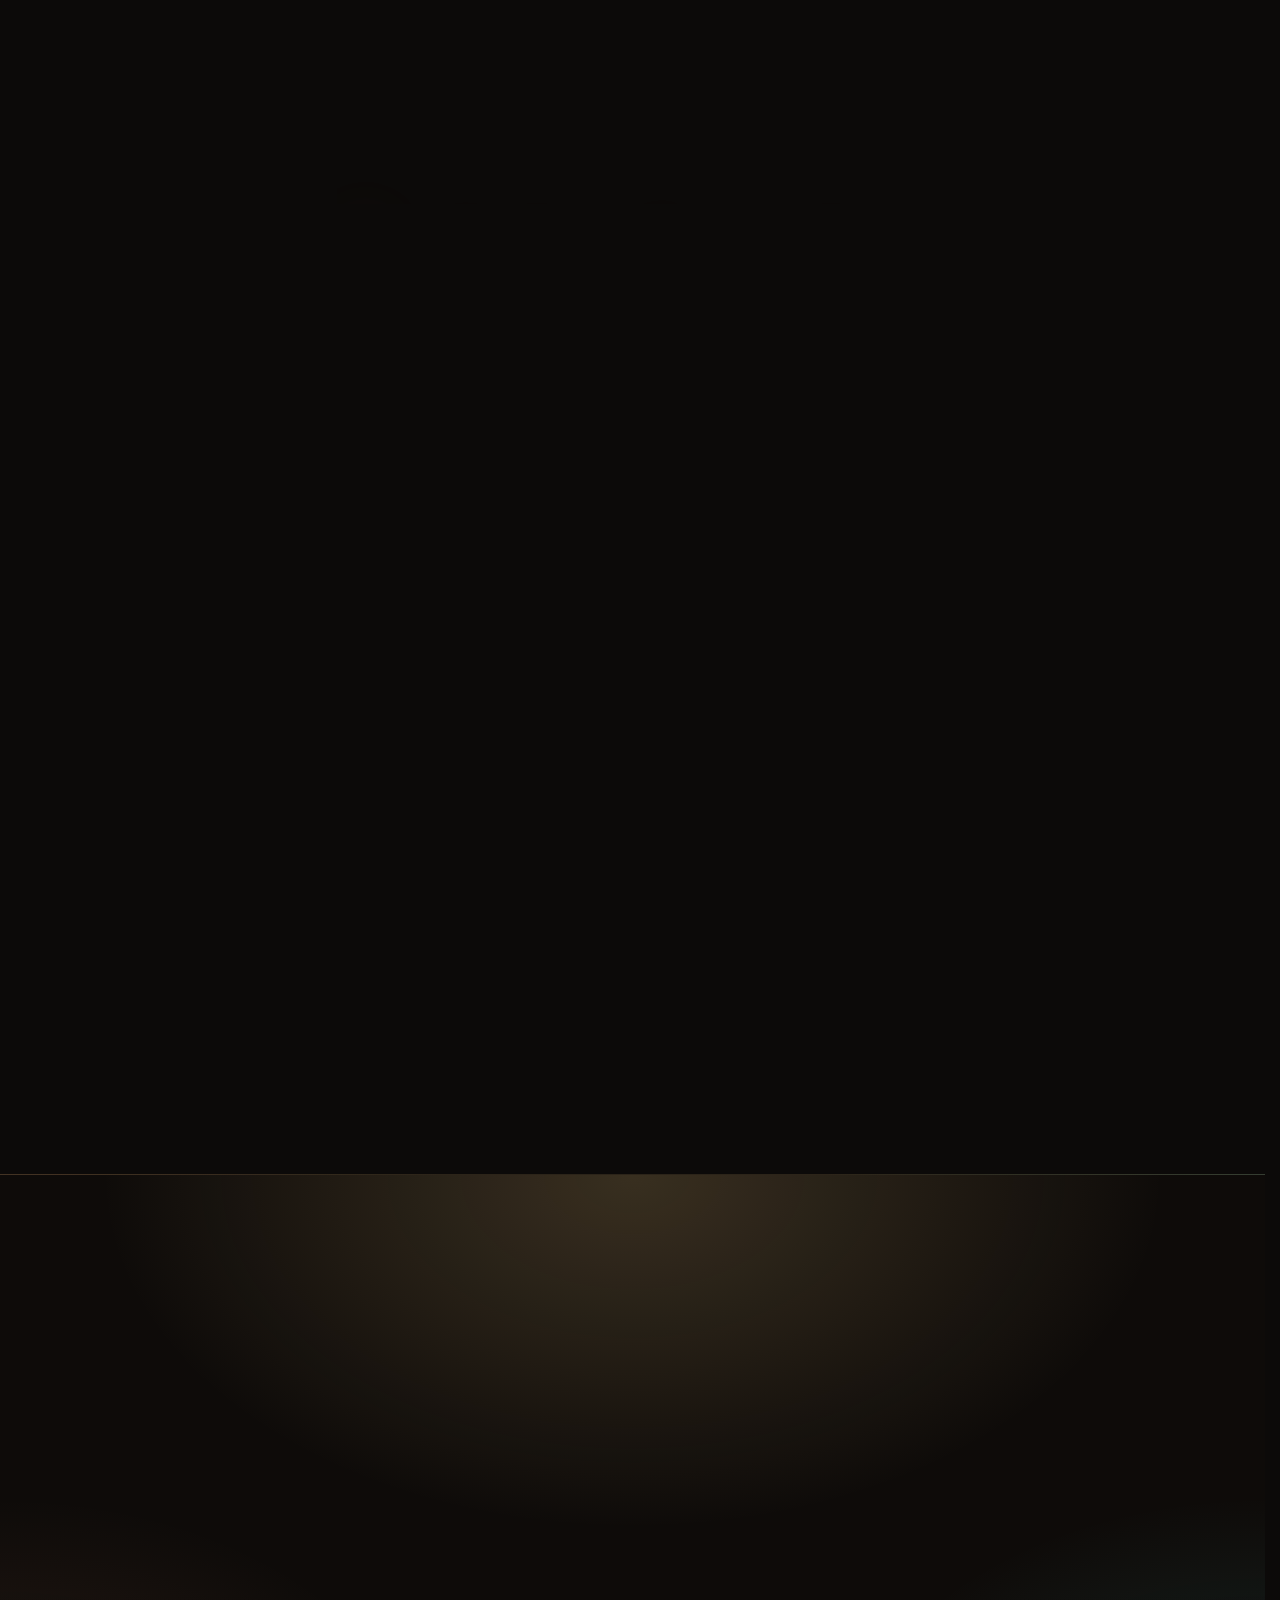
==== commit f5049641: "Step 2: exact-fit photo slider and whole-photo service cards Slider ("Donde cada detalle importa") -" ====
--- a/index.html
+++ b/index.html
@@ -155,7 +155,7 @@
 
   <!-- Styles -->
   <link rel="stylesheet" href="styles.css?v=20261111b">
-  <link rel="stylesheet" href="design.css?v=20261122a">
+  <link rel="stylesheet" href="design.css?v=20261123c">
   <noscript><link rel="stylesheet" href="noscript.css?v=20261115b"></noscript>
 </head>
 <body>
@@ -308,7 +308,7 @@
         <span class="stat-label">Invitados, capacidad máxima</span>
       </div>
       <div class="stat reveal reveal-delay-1">
-        <span class="stat-num" data-odo="8">8</span>
+        <span class="stat-num" data-odo="5">5</span>
         <span class="stat-label">Servicios para tu evento</span>
       </div>
       <div class="stat reveal reveal-delay-2">
@@ -347,10 +347,10 @@
           <div class="slider-halo" aria-hidden="true"></div>
           <div class="slider-frame reveal" data-tilt-slider>
             <figure class="slide is-active" data-caption="Piscina y jacuzzi al atardecer">
-              <img src="assets/img/upload-pool-aerial-640.webp" srcset="assets/img/upload-pool-aerial-640.webp 640w, assets/img/upload-pool-aerial-960.webp 960w, assets/img/upload-pool-aerial.webp 1024w" sizes="(min-width: 960px) 520px, 92vw" alt="Piscina y jacuzzi de Calyzzo bajo un cielo rosado al atardecer" width="1024" height="1536" loading="lazy" decoding="async">
+              <img src="assets/img/slider-aerial-640.webp" srcset="assets/img/slider-aerial-640.webp 640w, assets/img/slider-aerial-960.webp 960w, assets/img/slider-aerial.webp 1024w" sizes="(min-width: 960px) 520px, 92vw" alt="Piscina y jacuzzi de Calyzzo bajo un cielo rosado al atardecer" width="1024" height="1365" loading="lazy" decoding="async">
             </figure>
             <figure class="slide" data-caption="Atardecer con luces encendidas">
-              <img src="assets/img/upload-pool-dusk-640.webp" srcset="assets/img/upload-pool-dusk-640.webp 640w, assets/img/upload-pool-dusk-960.webp 960w, assets/img/upload-pool-dusk.webp 1024w" sizes="(min-width: 960px) 520px, 92vw" alt="Piscina y quincho iluminado de Calyzzo al atardecer" width="1024" height="1536" loading="lazy" decoding="async">
+              <img src="assets/img/slider-dusk-640.webp" srcset="assets/img/slider-dusk-640.webp 640w, assets/img/slider-dusk-960.webp 960w, assets/img/slider-dusk.webp 1024w" sizes="(min-width: 960px) 520px, 92vw" alt="Piscina y quincho iluminado de Calyzzo al atardecer" width="1024" height="1365" loading="lazy" decoding="async">
             </figure>
             <figure class="slide" data-caption="Vista frontal del recinto" data-title="Así te recibimos en Batuco" data-copy="Un recinto privado con piscina y jacuzzi, pensado para que tu evento sea solo tuyo." data-cta="Quiero mi fecha">
               <img src="assets/img/frontal-recinto-640.webp" srcset="assets/img/frontal-recinto-640.webp 640w, assets/img/frontal-recinto-960.webp 960w, assets/img/frontal-recinto.webp 1152w" sizes="(min-width: 960px) 520px, 92vw" alt="Vista frontal del recinto de Calyzzo con piscina y jacuzzi" width="1152" height="1536" loading="lazy" decoding="async">
@@ -359,8 +359,8 @@
               <img src="assets/img/evento-baby-shower-640.webp" srcset="assets/img/evento-baby-shower-640.webp 640w, assets/img/evento-baby-shower.webp 896w" sizes="(min-width: 960px) 520px, 92vw" alt="Letras luminosas Oh Baby en un evento de Calyzzo" width="896" height="1195" loading="lazy" decoding="async">
             </figure>
             <div class="slider-sheen" aria-hidden="true"></div>
-            <div class="slider-caption" aria-live="polite"><span class="slider-count" data-slider-count>01</span><i aria-hidden="true"></i><b data-slider-caption>Piscina y jacuzzi al atardecer</b></div>
-          </div>
+          </div>
+          <div class="slider-caption" aria-live="polite"><span class="slider-count" data-slider-count>01</span><i aria-hidden="true"></i><b data-slider-caption>Piscina y jacuzzi al atardecer</b></div>
           <div class="slider-dots" role="group" aria-label="Fotos del recinto">
             <button type="button" class="slider-dot is-active" aria-label="Ver foto 1 de 4" aria-current="true"><i></i></button>
             <button type="button" class="slider-dot" aria-label="Ver foto 2 de 4"><i></i></button>
@@ -388,7 +388,7 @@
         <!-- Card 1: Piscina & Jacuzzi -->
         <article class="showcase-card" data-tilt>
           <div class="tilt-glow" aria-hidden="true"></div>
-          <img class="showcase-card-img" src="assets/img/servicio-piscina-960.webp" srcset="assets/img/servicio-piscina-640.webp 640w, assets/img/servicio-piscina-960.webp 960w, assets/img/servicio-piscina-1086.webp 1086w" sizes="(min-width: 960px) 420px, 100vw" width="1086" height="900" alt="Jacuzzi y piscina de Calyzzo de día, con sombrilla roja y mesa de jardín al fondo" loading="lazy" decoding="async">
+          <img class="showcase-card-img" src="assets/img/servicio-piscina-960.webp" srcset="assets/img/servicio-piscina-640.webp 640w, assets/img/servicio-piscina-960.webp 960w, assets/img/servicio-piscina-1086.webp 1086w" sizes="(min-width: 960px) 420px, 100vw" width="1086" height="1358" alt="Jacuzzi y piscina de Calyzzo de día, con sombrilla roja y mesa de jardín al fondo" loading="lazy" decoding="async">
           <div class="showcase-card-body">
             <div class="card-icon" aria-hidden="true"><svg class="ico" aria-hidden="true"><use href="#i-pool"/></svg></div>
             <h3 class="showcase-card-title">Piscina & Jacuzzi</h3>
@@ -405,16 +405,6 @@
             <p class="showcase-card-desc">Gran quincho techado con parrilla profesional, mobiliario y capacidad para eventos de hasta 100 personas.</p>
           </div>
         </article>
-        <!-- Card 3: Terraza -->
-        <article class="showcase-card" data-tilt>
-          <div class="tilt-glow" aria-hidden="true"></div>
-          <img class="showcase-card-img" src="assets/img/vista-montana.webp" srcset="assets/img/vista-montana-640.webp 640w, assets/img/vista-montana-960.webp 960w, assets/img/vista-montana.webp 1152w" sizes="(min-width: 960px) 420px, 100vw" width="1152" height="1536" alt="Piscina de Calyzzo de día con la casa al fondo" loading="lazy" decoding="async">
-          <div class="showcase-card-body">
-            <div class="card-icon" aria-hidden="true"><svg class="ico" aria-hidden="true"><use href="#i-terrace"/></svg></div>
-            <h3 class="showcase-card-title">Terraza 2.º piso</h3>
-            <p class="showcase-card-desc">Terraza panorámica con vista a la cordillera, ideal para cócteles y momentos especiales.</p>
-          </div>
-        </article>
         <!-- Card 4: Decoración -->
         <article class="showcase-card" data-tilt>
           <div class="tilt-glow" aria-hidden="true"></div>
@@ -438,38 +428,18 @@
         <!-- Card 6: DJ -->
         <article class="showcase-card" data-tilt>
           <div class="tilt-glow" aria-hidden="true"></div>
-          <img class="showcase-card-img" src="assets/img/servicio-dj.webp" srcset="assets/img/servicio-dj-640.webp 640w, assets/img/servicio-dj-960.webp 960w, assets/img/servicio-dj.webp 1086w" sizes="(min-width: 960px) 420px, 100vw" width="1086" height="850" alt="Equipo de DJ junto a la piscina de Calyzzo: mesa de mezcla, parlantes e iluminación ambiental" loading="lazy" decoding="async">
+          <img class="showcase-card-img" src="assets/img/servicio-dj.webp" srcset="assets/img/servicio-dj-640.webp 640w, assets/img/servicio-dj-960.webp 960w, assets/img/servicio-dj.webp 1086w" sizes="(min-width: 960px) 420px, 100vw" width="1086" height="1358" alt="Equipo de DJ junto a la piscina de Calyzzo: mesa de mezcla, parlantes e iluminación ambiental" loading="lazy" decoding="async">
           <div class="showcase-card-body">
             <div class="card-icon" aria-hidden="true"><svg class="ico" aria-hidden="true"><use href="#i-music"/></svg></div>
             <h3 class="showcase-card-title">DJ & Música</h3>
             <p class="showcase-card-desc">DJ profesional con equipo de sonido e iluminación para que tu fiesta tenga la energía perfecta.</p>
           </div>
         </article>
-        <!-- Card 7: Animador -->
-        <article class="showcase-card" data-tilt>
-          <div class="tilt-glow" aria-hidden="true"></div>
-          <img class="showcase-card-img" src="assets/img/servicio-animador-960.webp" srcset="assets/img/servicio-animador-640.webp 640w, assets/img/servicio-animador-960.webp 960w, assets/img/servicio-animador-1400.webp 1400w" sizes="(min-width: 960px) 420px, 100vw" width="1400" height="1024" alt="Animador de eventos con micrófono junto al equipo de DJ, los parlantes y las luces junto a la piscina de Calyzzo" loading="lazy" decoding="async">
-          <div class="showcase-card-body">
-            <div class="card-icon" aria-hidden="true"><svg class="ico" aria-hidden="true"><use href="#i-mic"/></svg></div>
-            <h3 class="showcase-card-title">Animador de Eventos</h3>
-            <p class="showcase-card-desc">Animadores para dinámicas, juegos y entretenimiento. Ideal para paseos escolares y cumpleaños.</p>
-          </div>
-        </article>
-        <!-- Card 8: Garzones -->
-        <article class="showcase-card" data-tilt>
-          <div class="tilt-glow" aria-hidden="true"></div>
-          <img class="showcase-card-img" src="assets/img/servicio-brindis.webp" srcset="assets/img/servicio-brindis-640.webp 640w, assets/img/servicio-brindis-960.webp 960w, assets/img/servicio-brindis.webp 1024w" sizes="(min-width: 960px) 420px, 100vw" width="1024" height="800" alt="Brindis con tragos junto a la piscina de Calyzzo al atardecer" loading="lazy" decoding="async">
-          <div class="showcase-card-body">
-            <div class="card-icon" aria-hidden="true"><svg class="ico" aria-hidden="true"><use href="#i-toast"/></svg></div>
-            <h3 class="showcase-card-title">Garzones & Atención</h3>
-            <p class="showcase-card-desc">Personal de servicio profesional para una experiencia premium en cada detalle de tu evento.</p>
-          </div>
-        </article>
       </div>
     </div>
     <div class="container showcase-meta" aria-hidden="true">
       <div class="showcase-progress"><span data-showcase-progress></span></div>
-      <p class="showcase-hint"><span data-showcase-index>01</span> / 08 <em>Desliza para explorar</em></p>
+      <p class="showcase-hint"><span data-showcase-index>01</span> / 05 <em>Desliza para explorar</em></p>
     </div>
   </section>
 
@@ -1219,7 +1189,7 @@
   <script defer src="lib/gsap.min.js?v=3.13.0"></script>
   <script defer src="lib/ScrollTrigger.min.js?v=3.13.0"></script>
   <script defer src="lib/manifest.js?v=20261015"></script>
-  <script defer src="main.js?v=20261122a"></script>
+  <script defer src="main.js?v=20261123a"></script>
   <script defer src="design.js?v=20261120a"></script>
 </body>
 </html>
--- a/design.css
+++ b/design.css
@@ -1283,3 +1283,50 @@
   .nav-cta { padding: .4rem .8rem; min-height: 36px; font-size: .7rem; }
   .nav-inner { gap: .4rem; }
 }
+
+/* =============================================================
+   34. Photo slider: one clean arch frame. The photo fills it edge to edge;
+   nothing covers it, nothing zooms it, the ring around it is concentric.
+   ============================================================= */
+.concepto-media { --ring: 12px; padding: 0; max-width: 520px; --slide-ms: 4200ms; }
+.concepto-media::before, .concepto-media::after { display: none; }       /* offset ghost outline and corner brackets */
+.slider-frame {
+  aspect-ratio: 3 / 4;
+  border-radius: 50% 50% 28px 28px / 37.5% 37.5% 28px 28px;               /* true semicircle on top */
+  outline: 1px solid rgba(227,191,124,.42); outline-offset: var(--ring);
+  box-shadow: 0 50px 90px -40px rgba(0,0,0,.92);
+}
+.slider-frame::after { display: none; }                                    /* the dark fade that hid the bottom of the photo */
+.concepto-media .slide img,
+.concepto-media .slide.is-active img,
+.concepto-media .slide.is-prev img { width: 100%; height: 100%; object-fit: cover; transform: none; translate: none; transition: none; }
+.concepto-media .slide:nth-child(n) img { object-position: 50% 50%; }
+
+/* caption now sits under the photo, together with the progress bars */
+.slider-caption {
+  position: static; inset: auto; margin: calc(var(--ring) + 1.05rem) 0 0; padding: 0;
+  display: flex; align-items: center; justify-content: flex-start; gap: .85rem;
+}
+.slider-dots { margin-top: .5rem; }
+
+/* the capacity chip is part of the flow on every screen (it used to cover the photo on desktop) */
+.concepto-chip { position: relative; inset: auto; right: auto; top: auto; bottom: auto; margin: .8rem 0 0; width: max-content; max-width: 100%; }
+@media (max-width: 959px) { .concepto-media { max-width: 420px; } .concepto-chip { margin-inline: auto; } }
+
+/* =============================================================
+   35. Services cards: every photo is shown whole, in the same 4:5 frame (no zoom, no drift)
+   ============================================================= */
+.showcase-card .showcase-card-img,
+img.showcase-card-img { aspect-ratio: 4 / 5; width: 100%; height: auto; object-fit: cover; scale: none; translate: none; transform: none; }
+.showcase-card:hover .showcase-card-img { transform: none; scale: none; }
+/* the pinned scene must fit the screen: tighter spacing, and card width follows the screen height (photo stays 4:5) */
+@media (min-width: 960px) {
+  .showcase { padding-bottom: 1.5rem; }
+  .showcase .section-header { margin-bottom: 1rem; }
+  .showcase-track { padding-block: .5rem; }
+  .showcase-meta { padding-top: .25rem; }
+  .showcase-card { width: clamp(280px, calc((100vh - 480px) * .7), 400px); width: clamp(280px, calc((100svh - 480px) * .7), 400px); }
+}
+
+/* the glow behind the slider fades out completely before the edge of its box (it showed a hard turquoise edge) */
+.slider-halo { -webkit-mask-image: radial-gradient(ellipse closest-side at 50% 50%, #000 55%, transparent 100%); mask-image: radial-gradient(ellipse closest-side at 50% 50%, #000 55%, transparent 100%); }
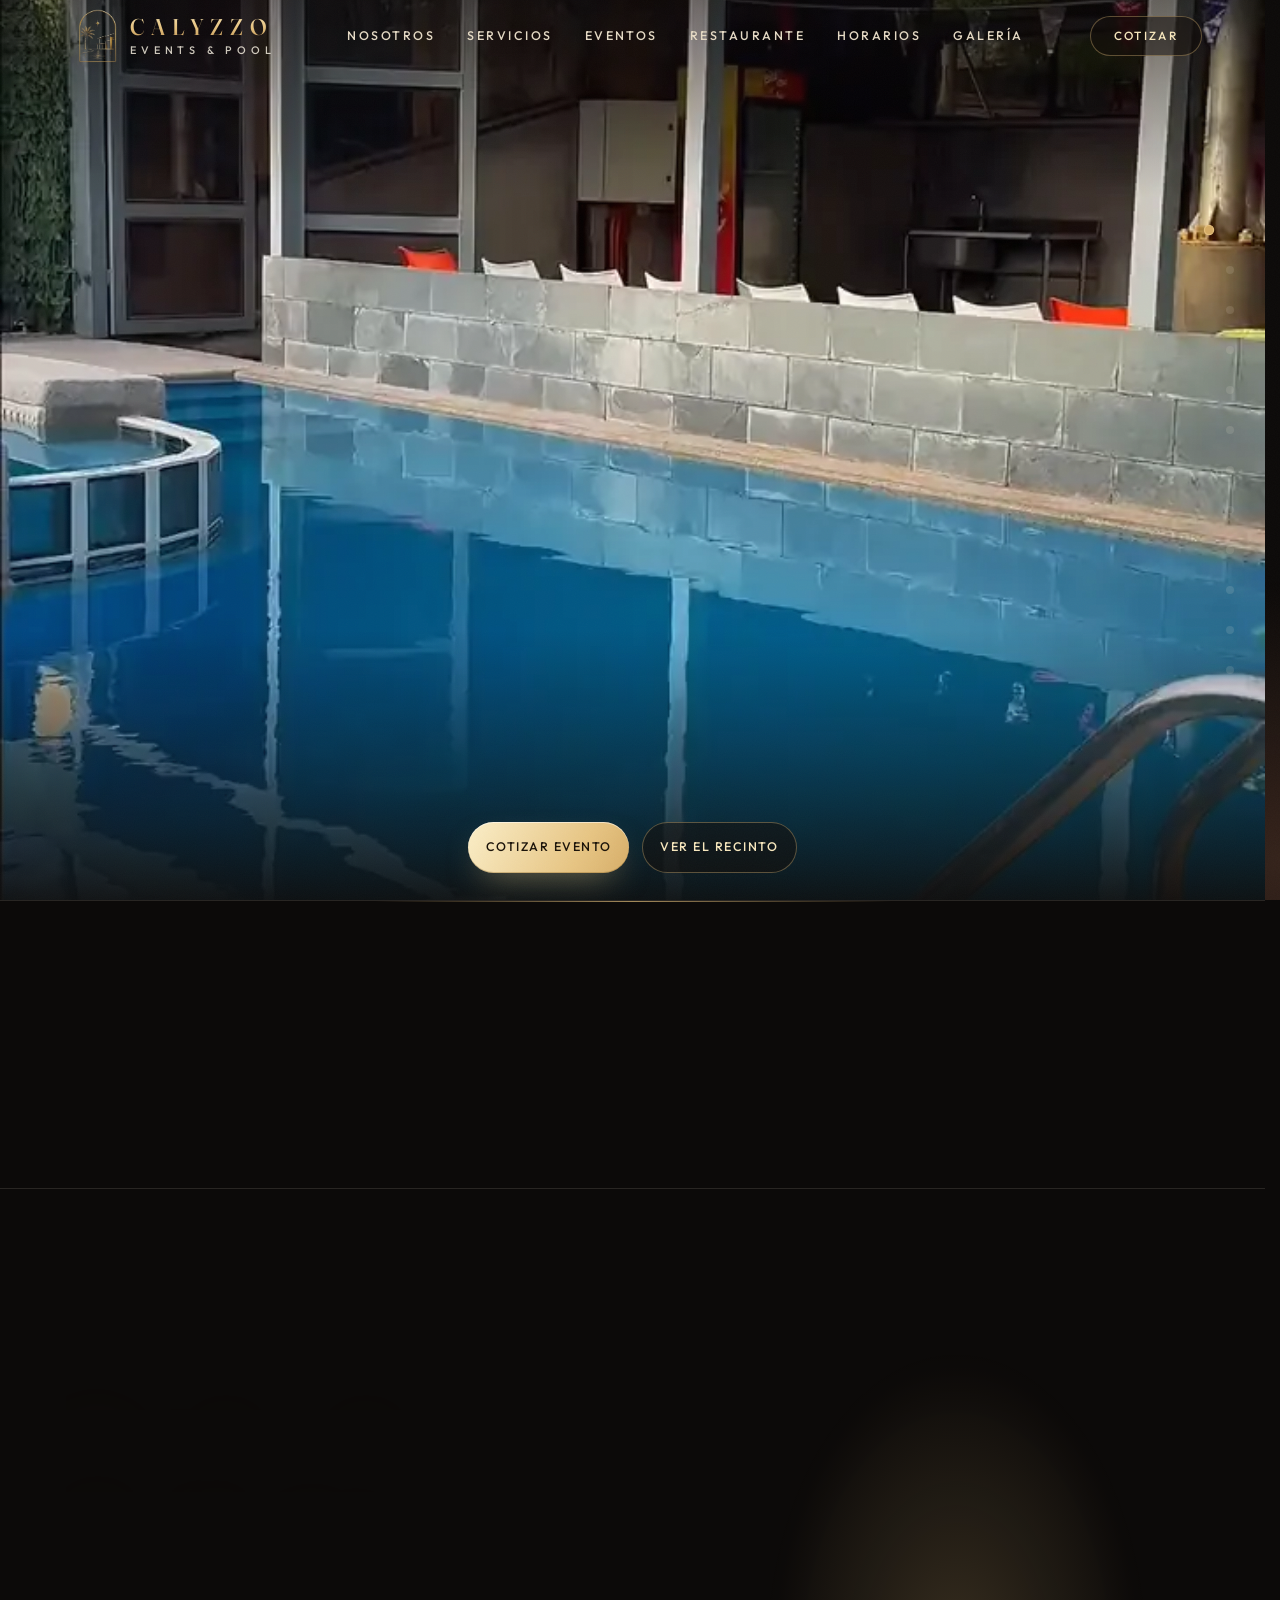
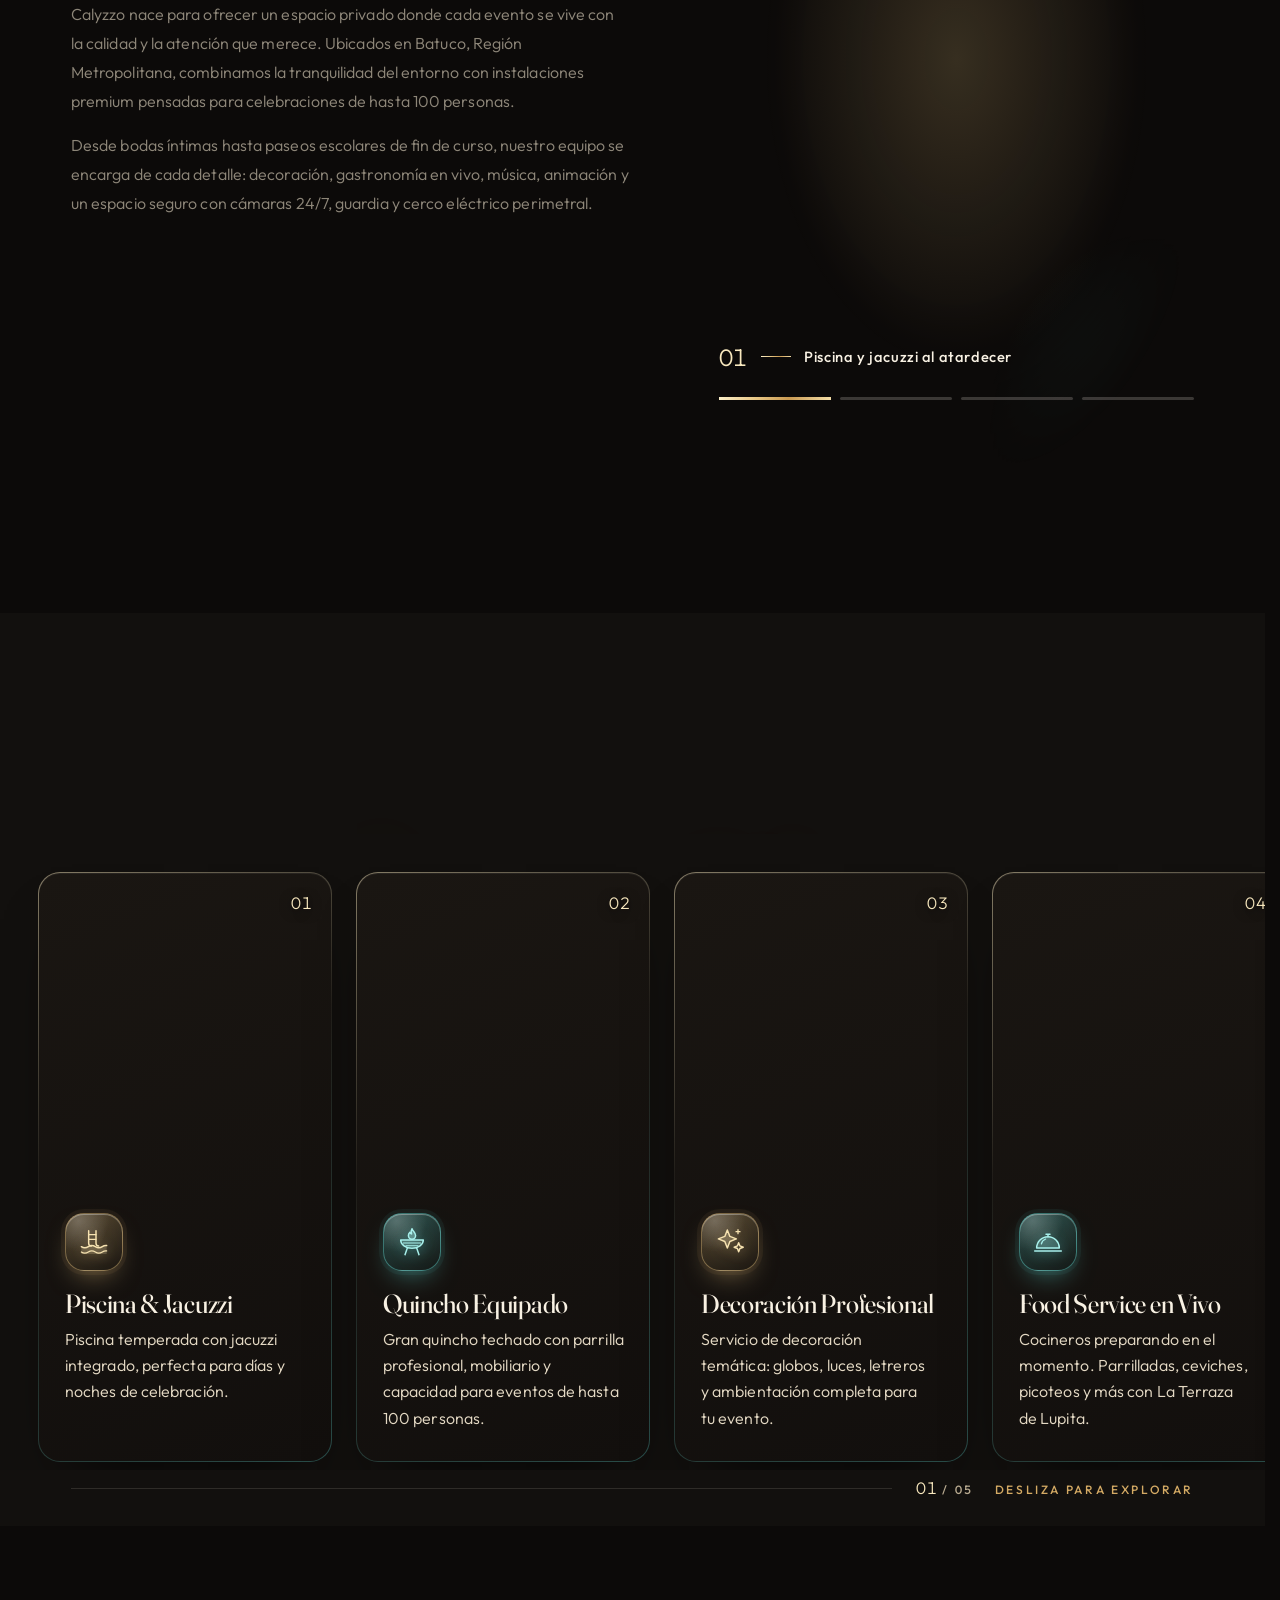
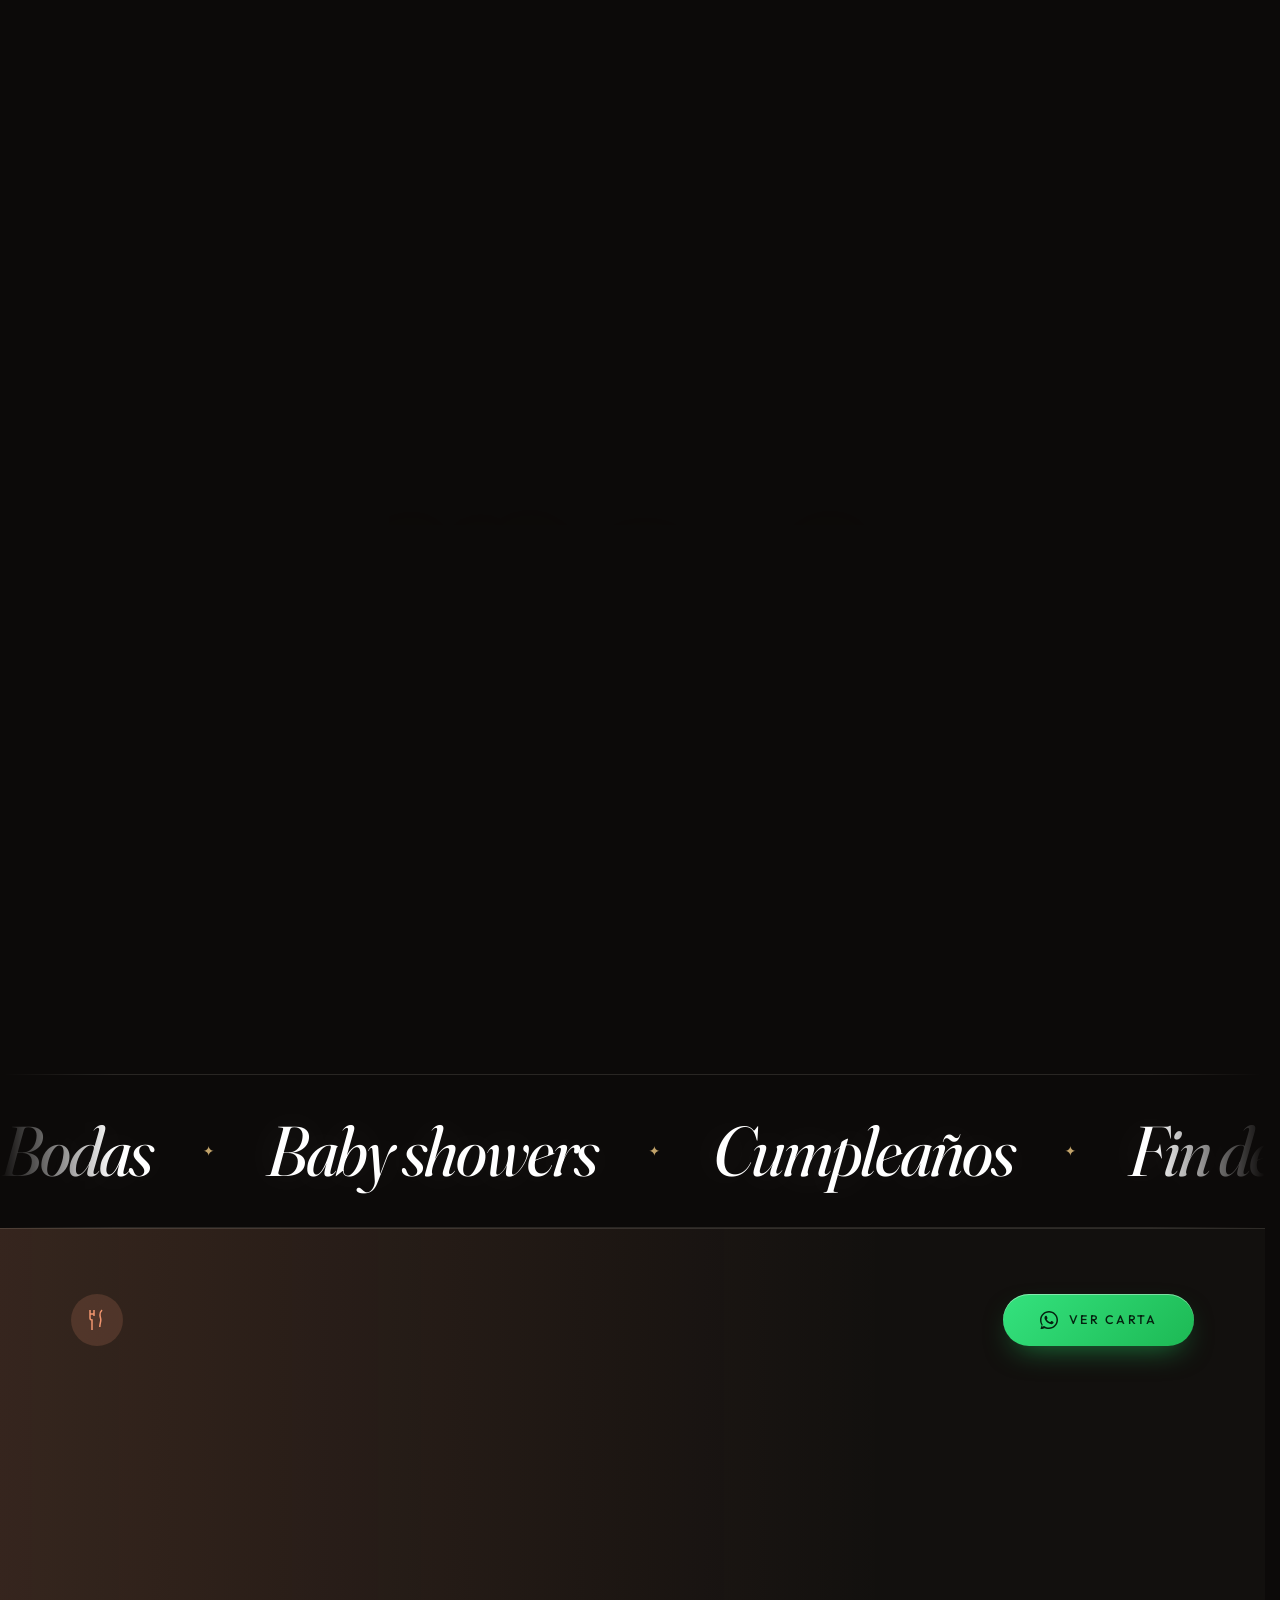
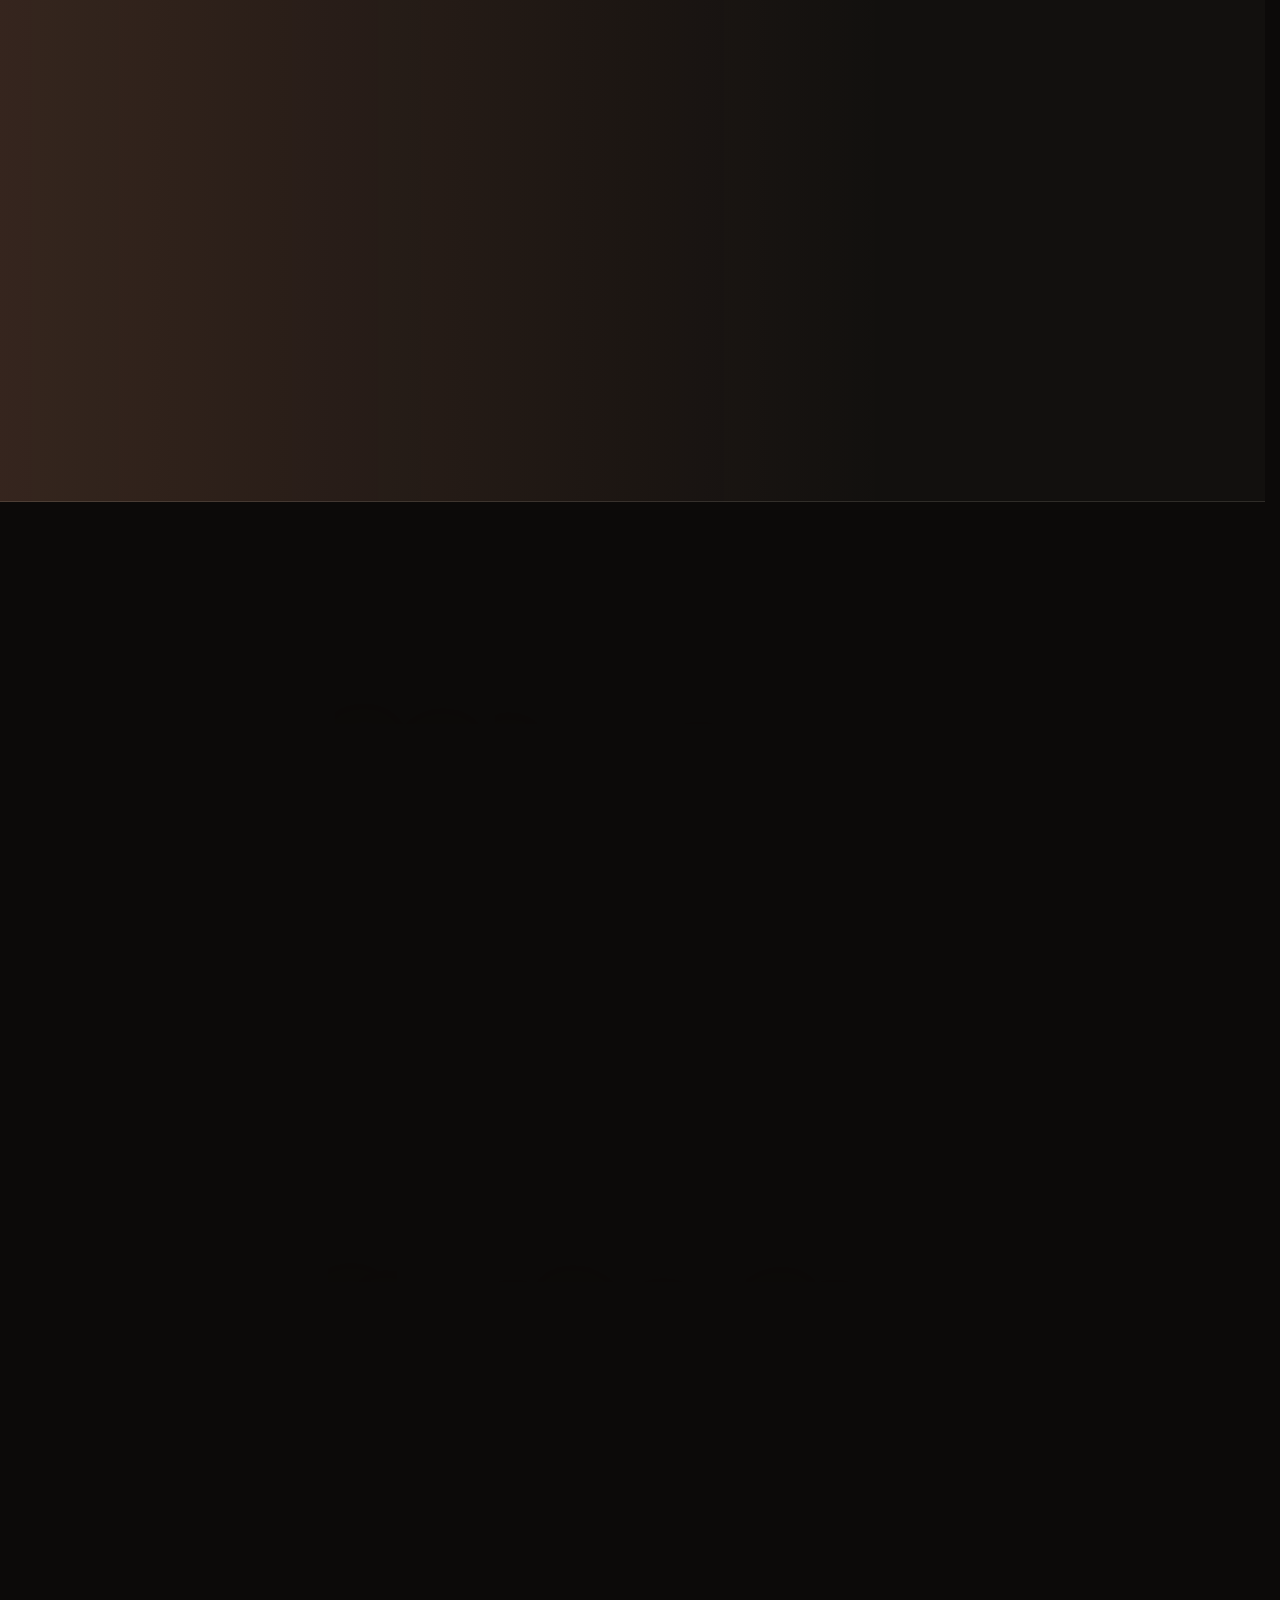
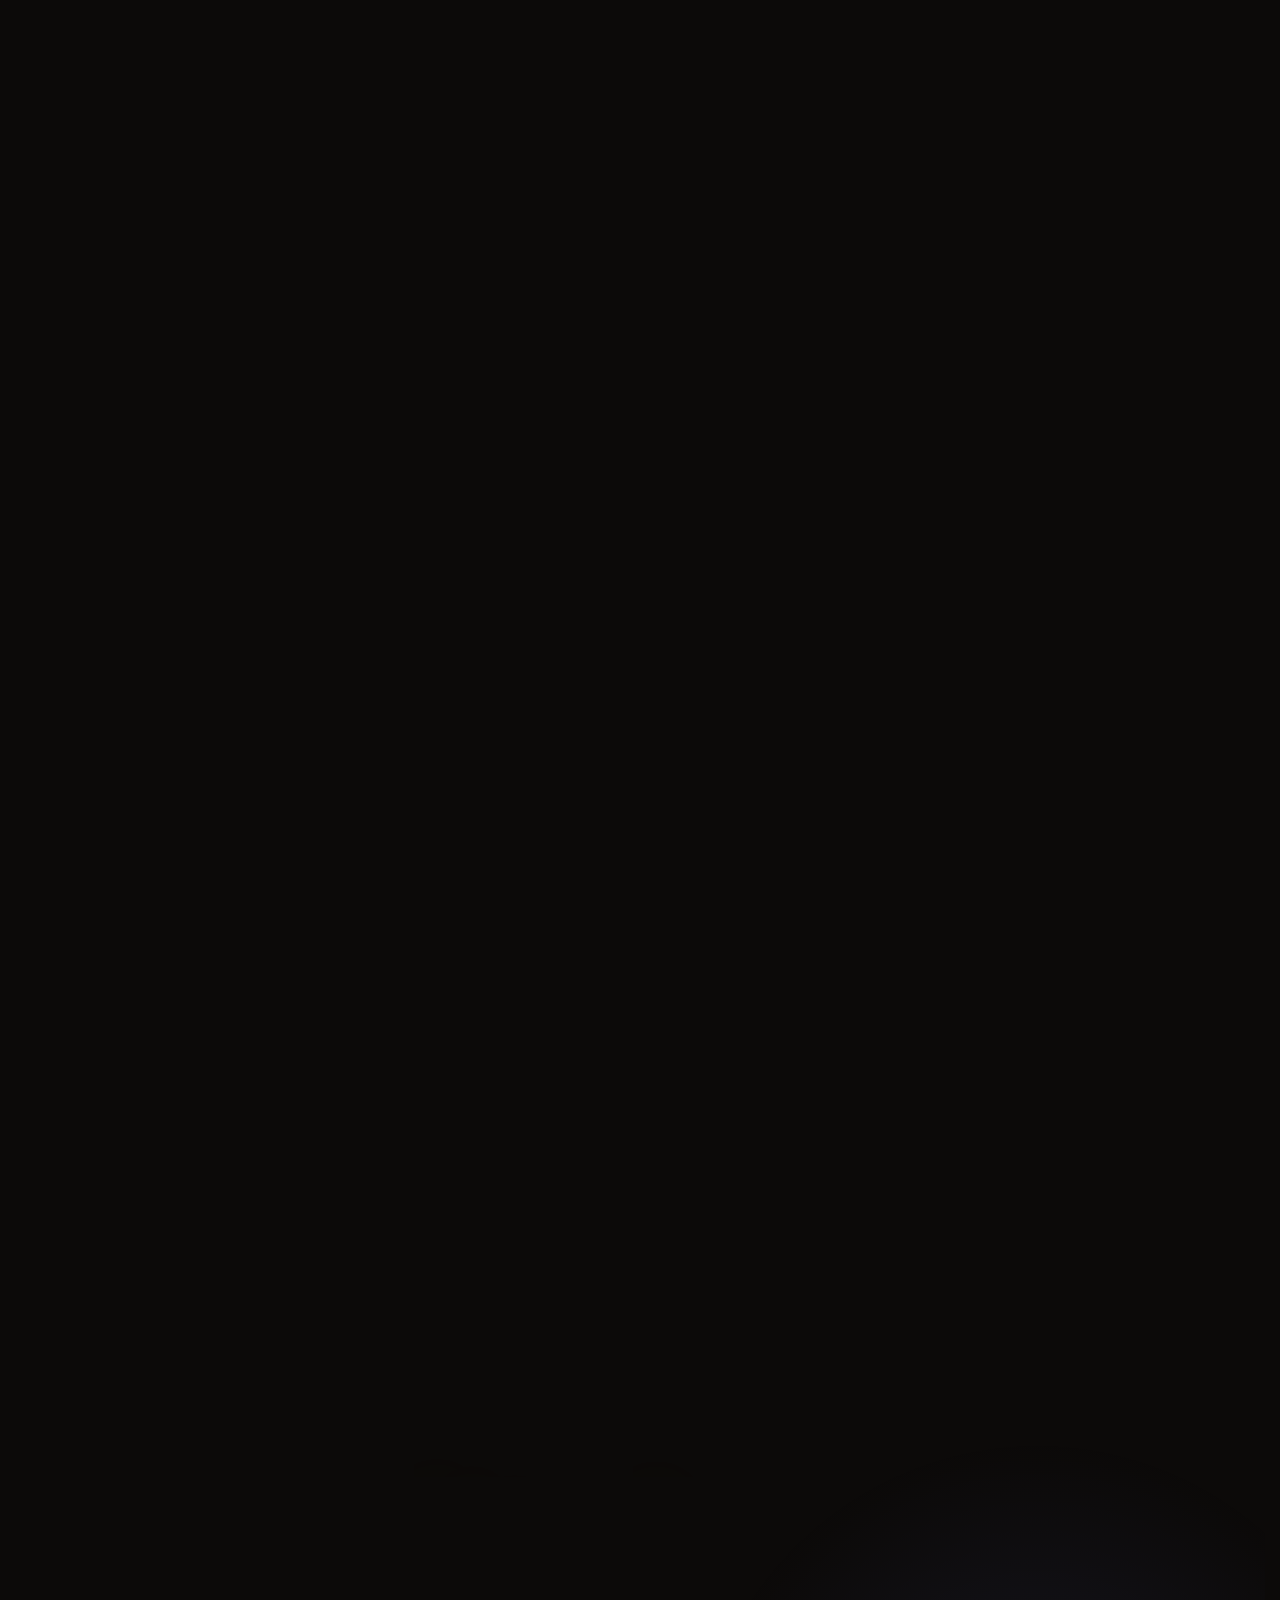
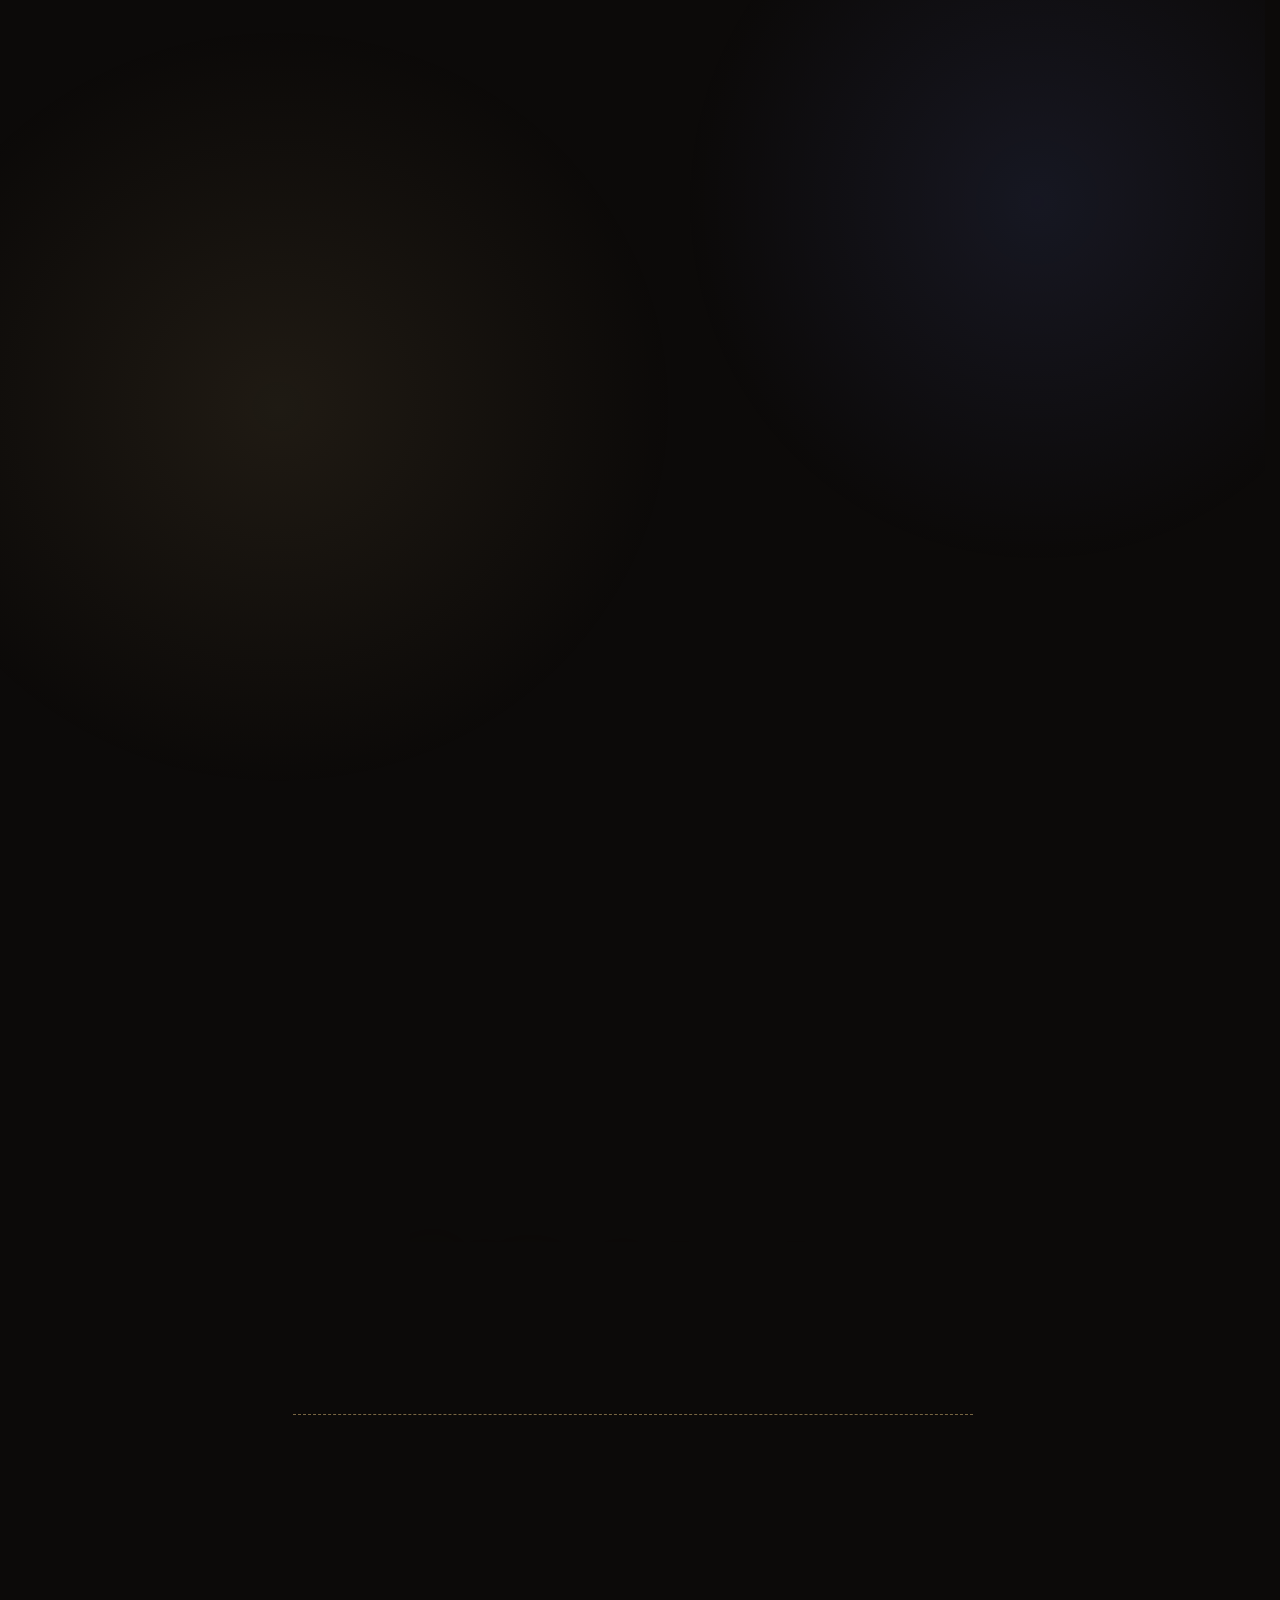
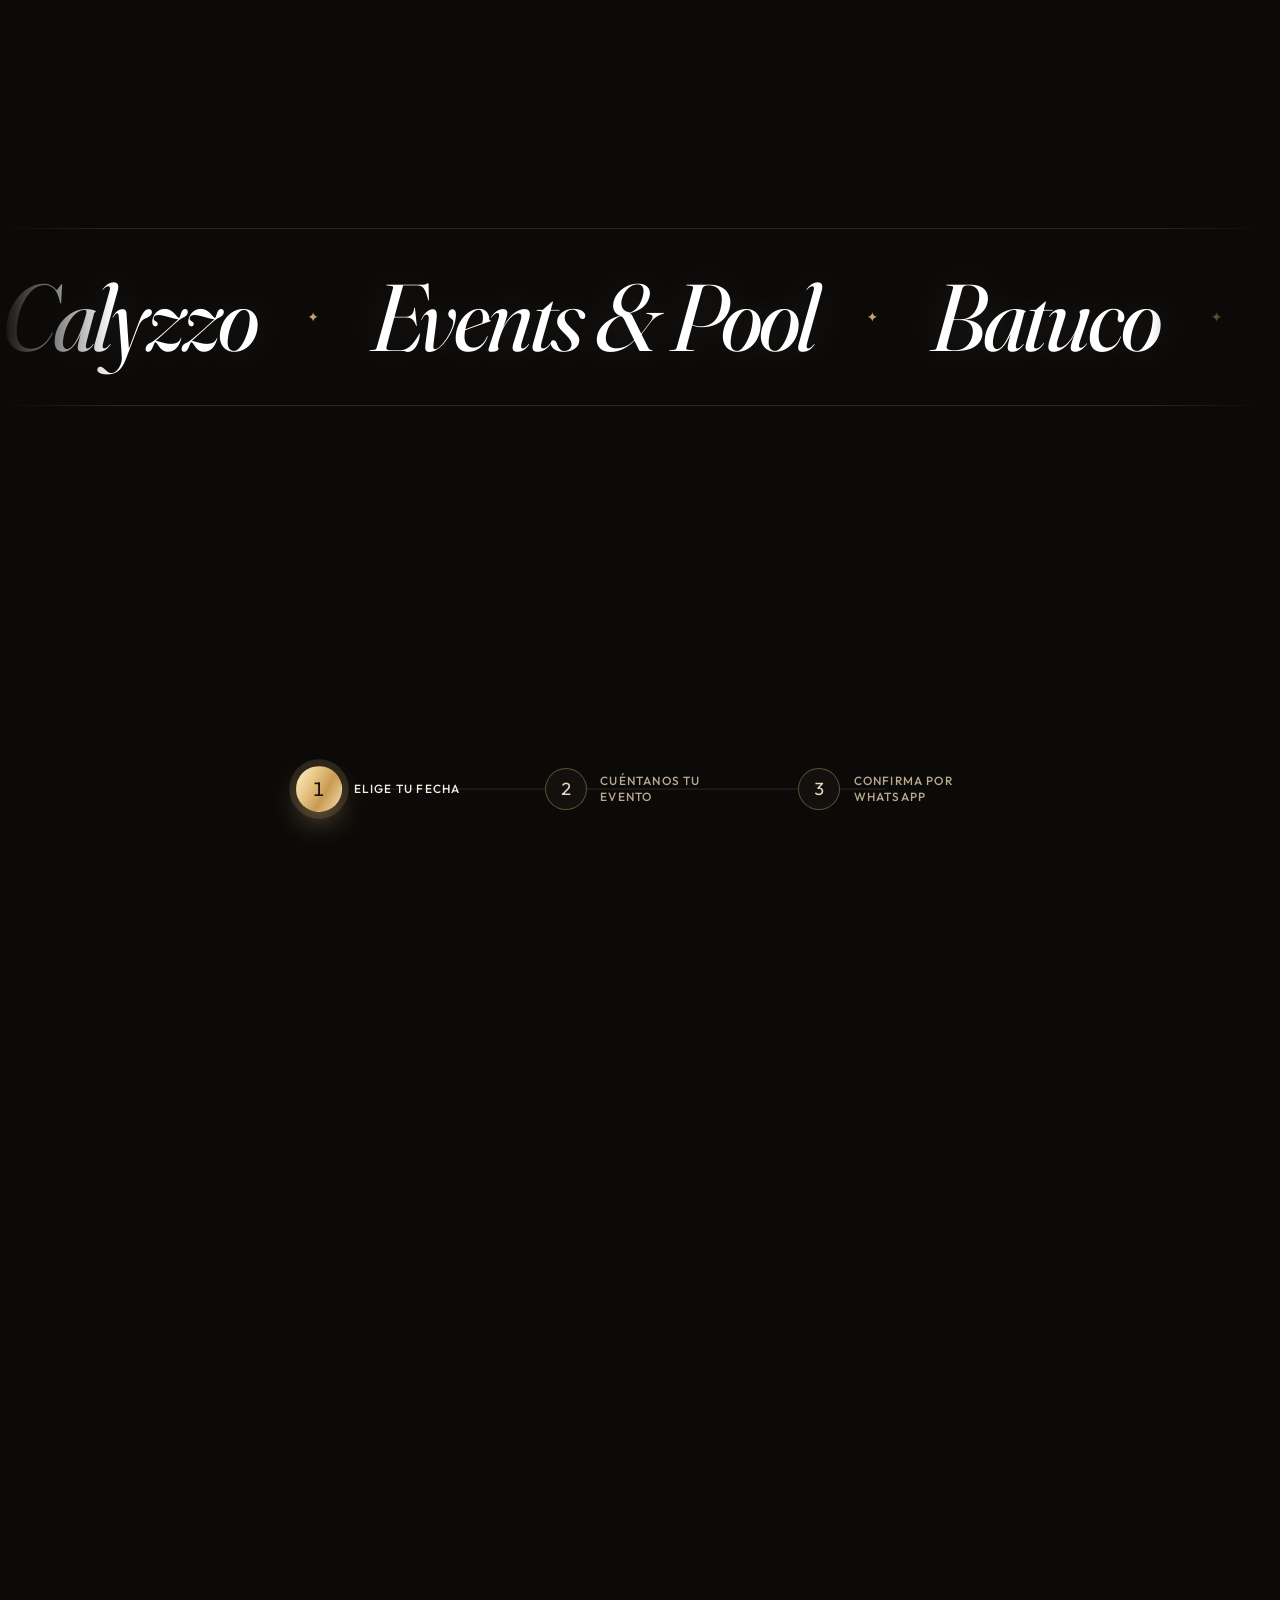
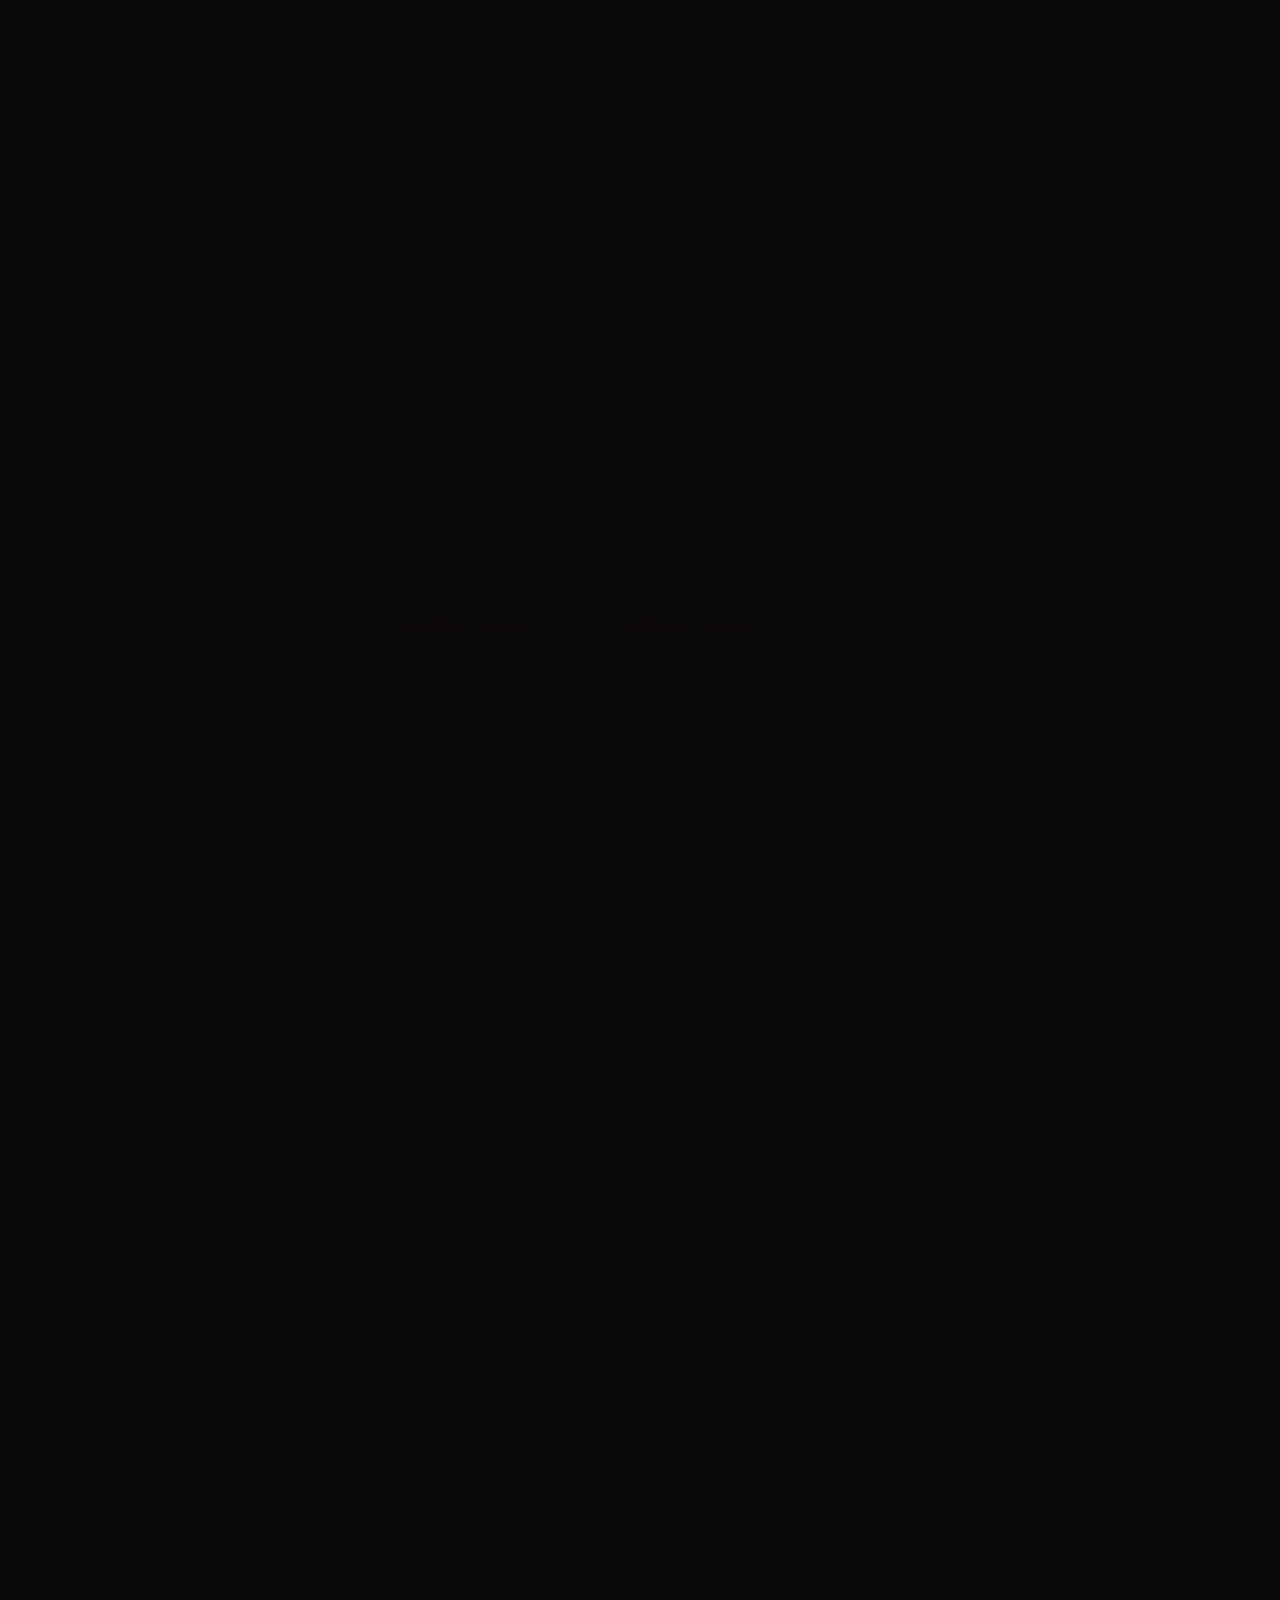
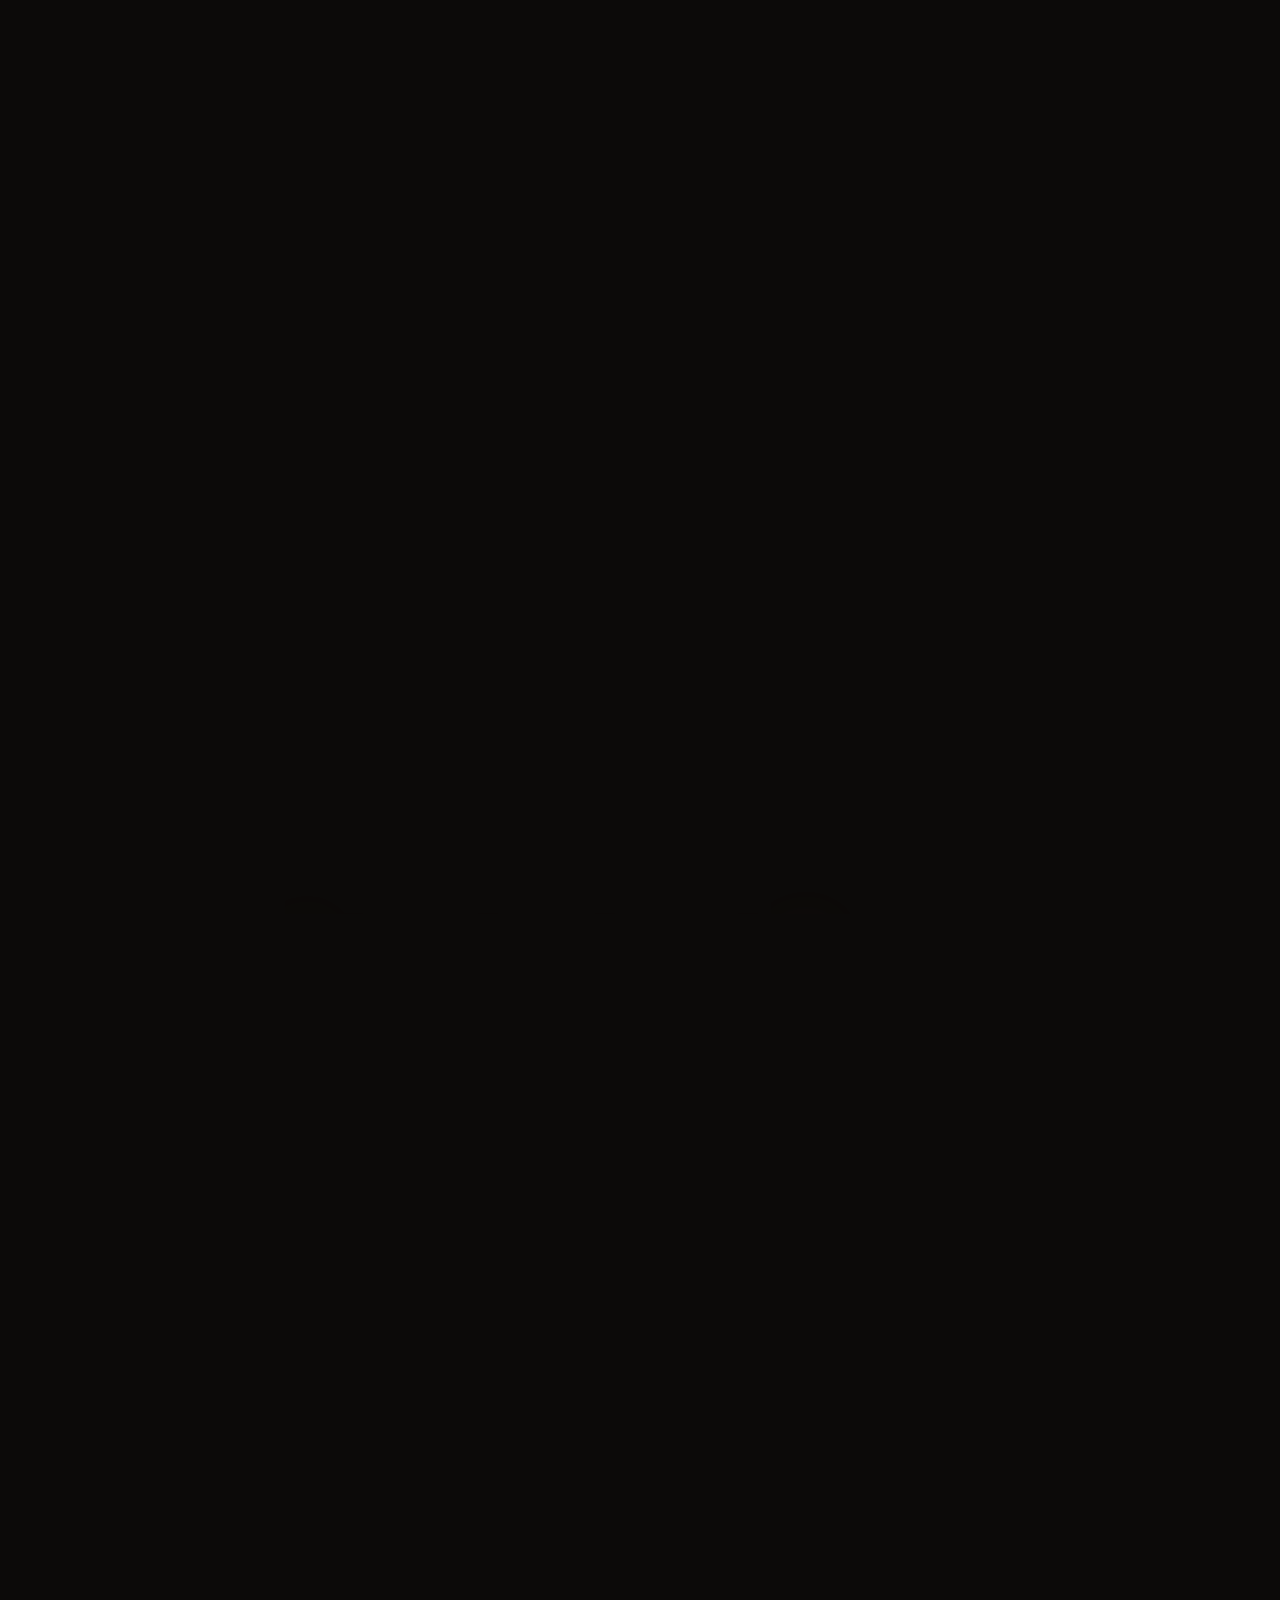
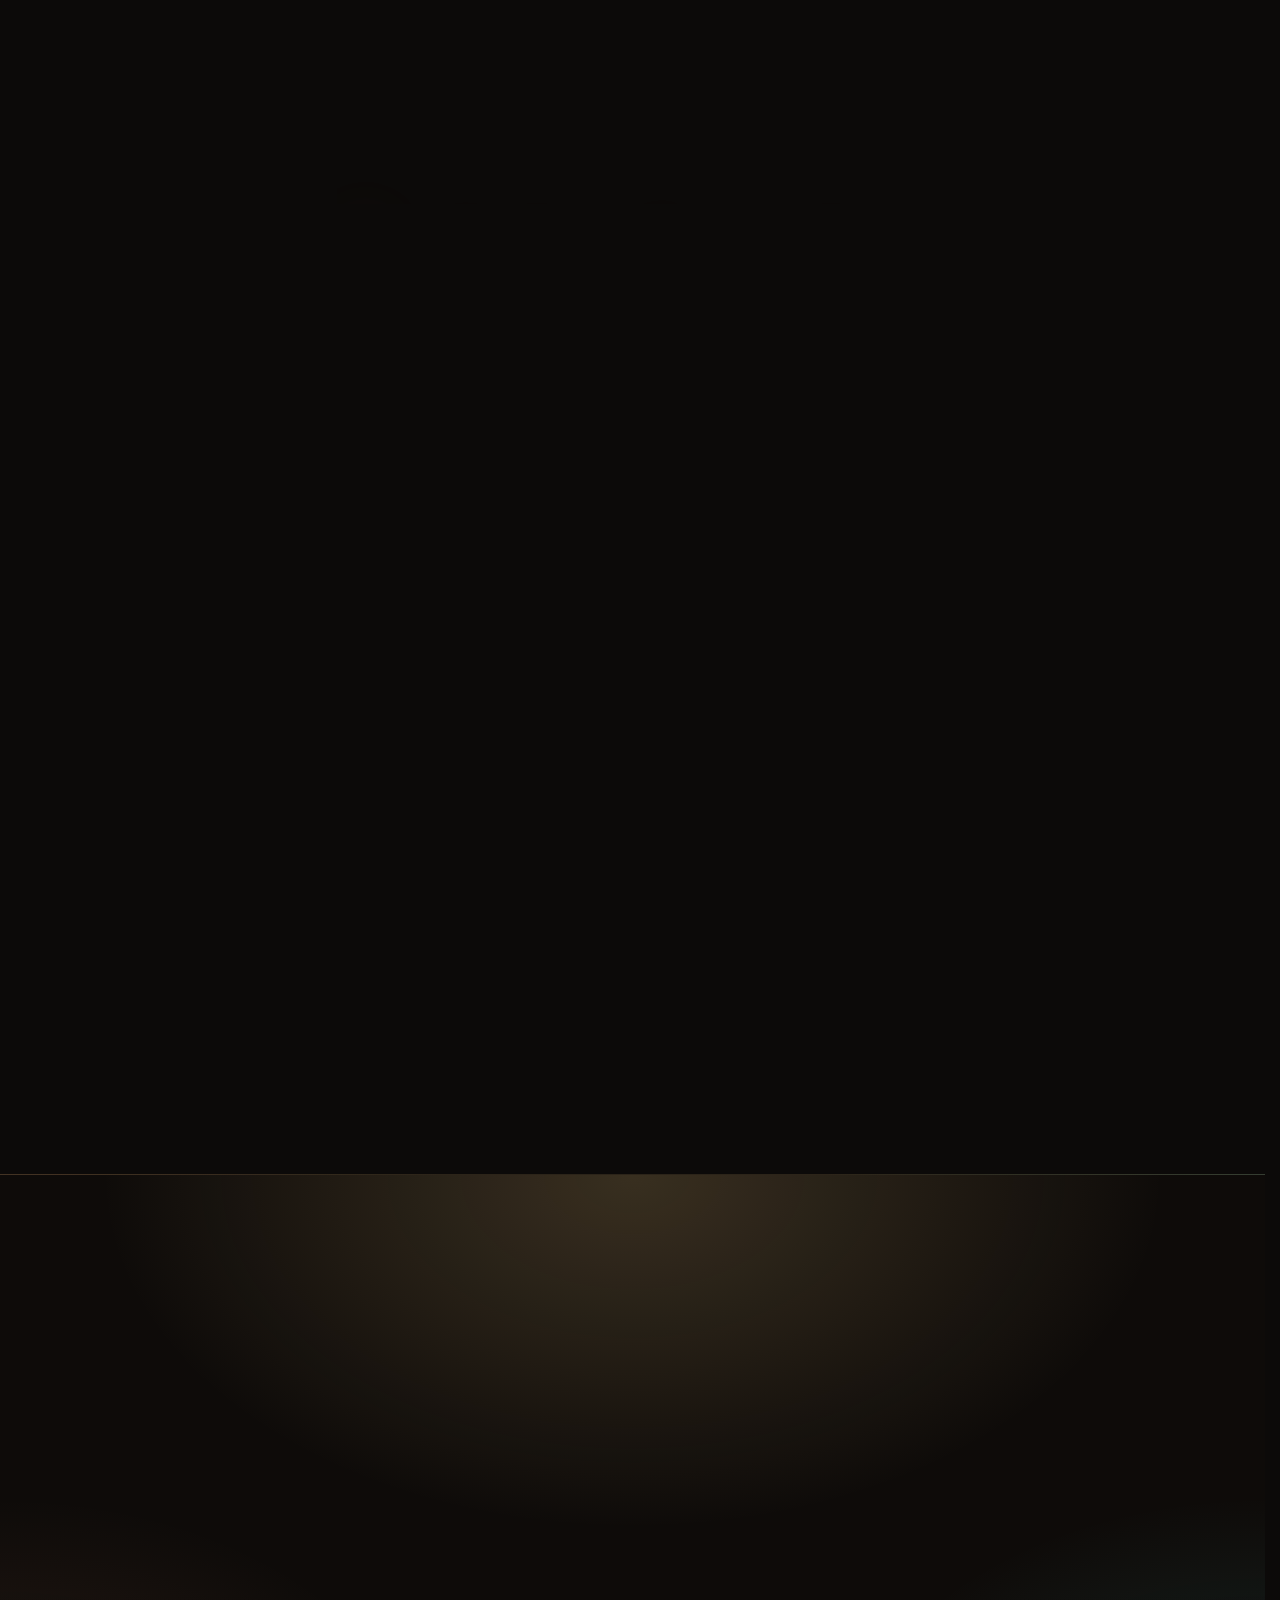
==== commit 21422609: "Hero back to the arch, now a triptych on wide screens and a message on phones; Food Service dishes v" ====
--- a/index.html
+++ b/index.html
@@ -35,8 +35,8 @@
   <meta property="og:locale" content="es_CL">
 
   <!-- Preloads -->
-  <link rel="preload" as="image" href="assets/img/hero-tour-h-poster.webp" media="(orientation: landscape)" fetchpriority="high">
-  <link rel="preload" as="image" href="assets/img/hero-tour-poster.webp" media="(orientation: portrait)" fetchpriority="high">
+  <link rel="preload" as="image" href="assets/img/hero-tour-ambient.webp" media="(orientation: landscape)">
+  <link rel="preload" as="image" href="assets/img/hero-tour-poster.webp" fetchpriority="high">
   <link rel="preload" as="image" href="assets/img/logo-calyzzo.webp?v=20261015">
 
   <!-- Fonts: self-hosted (no request to Google), critical files preloaded -->
@@ -155,7 +155,7 @@
 
   <!-- Styles -->
   <link rel="stylesheet" href="styles.css?v=20261111b">
-  <link rel="stylesheet" href="design.css?v=20261123c">
+  <link rel="stylesheet" href="design.css?v=20261125b">
   <noscript><link rel="stylesheet" href="noscript.css?v=20261115b"></noscript>
 </head>
 <body>
@@ -284,12 +284,24 @@
   <section class="hero" id="hero">
     <picture class="hero-bg-pic">
       <source media="(orientation: portrait)" srcset="assets/img/hero-tour-poster.webp">
-      <img class="hero-bg" src="assets/img/hero-tour-h-poster.webp" alt="" width="1280" height="720" fetchpriority="high" loading="eager">
+      <img class="hero-bg" src="assets/img/hero-tour-ambient.webp" alt="" width="1280" height="720" fetchpriority="high" loading="eager">
     </picture>
-    <video class="hero-video" data-hero-video data-src-h="assets/video/hero-tour-h.mp4" data-src-hs="assets/video/hero-tour-hs.mp4" data-src-m="assets/video/hero-tour-m.mp4" data-src-s="assets/video/hero-tour-s.mp4" muted loop playsinline preload="none" disablepictureinpicture disableremoteplayback tabindex="-1" aria-hidden="true"></video>
+    <div class="hero-arches" aria-hidden="true"><i class="hero-arch hero-arch--l"></i><i class="hero-arch hero-arch--r"></i></div>
+    <video class="hero-video" data-hero-video data-src-s="assets/video/hero-tour-s.mp4" data-src-m="assets/video/hero-tour-m.mp4" poster="assets/img/hero-tour-poster.webp" width="720" height="1280" muted loop playsinline preload="none" disablepictureinpicture disableremoteplayback tabindex="-1" aria-hidden="true"></video>
     <div class="hero-overlay" aria-hidden="true"></div>
     <div class="hero-content">
       <h1 class="sr-only">Calyzzo Events &amp; Pool — Centro de eventos privado en Batuco, Región Metropolitana</h1>
+    </div>
+    <p class="hero-side hero-side--l" aria-hidden="true"><span>Piscina</span><i></i><span>Jacuzzi</span><i></i><span>Quincho</span></p>
+    <p class="hero-side hero-side--r" aria-hidden="true"><span>Batuco</span><i></i><span>Chile</span></p>
+    <div class="hero-copy">
+      <p class="hero-eyebrow">Batuco &middot; Región Metropolitana</p>
+      <p class="hero-lead">Tu evento, en un espacio <em>solo tuyo</em></p>
+      <p class="hero-sub">Piscina, jacuzzi, quincho y servicio completo para hasta 100 invitados.</p>
+      <div class="hero-actions">
+        <a class="btn btn-primary" href="#reservas">Cotizar evento</a>
+        <a class="btn btn-outline" href="#concepto">Ver el recinto</a>
+      </div>
     </div>
     <a class="hero-cue" href="#concepto" aria-label="Desplazarse hacia abajo"><span>Descubre</span><i aria-hidden="true"></i></a>
     <button class="hero-video-toggle" type="button" data-hero-video-toggle aria-pressed="false" aria-label="Pausar video de fondo" hidden>
@@ -475,7 +487,7 @@
         </article>
         <!-- Cumpleaños -->
         <article class="evento-panel" data-clip data-tilt-soft style="--d:.24">
-          <img class="evento-panel-img" src="assets/img/evento-cumple-960.webp" srcset="assets/img/evento-cumple-640.webp 640w, assets/img/evento-cumple-960.webp 960w, assets/img/evento-cumple-1152.webp 1152w, assets/img/evento-cumple-1536.webp 1536w" sizes="(min-width: 720px) 560px, 100vw" width="1152" height="768" alt="Cumpleaños en Calyzzo: invitados aplaudiendo junto a la torta, con la piscina al fondo" loading="lazy" decoding="async" style="object-position:62% 50%">
+          <img class="evento-panel-img" src="assets/img/evento-cumple-x-960.webp" srcset="assets/img/evento-cumple-x-640.webp 640w, assets/img/evento-cumple-x-960.webp 960w, assets/img/evento-cumple-x-1152.webp 1152w, assets/img/evento-cumple-x-1536.webp 1536w" sizes="(min-width: 720px) 420px, 100vw" width="1536" height="1644" alt="Cumpleaños en Calyzzo: invitados aplaudiendo junto a la torta, con la piscina al fondo" loading="lazy" decoding="async">
           <div class="evento-panel-overlay" aria-hidden="true"></div>
           <div class="evento-panel-content">
             <h3 class="evento-panel-tipo">Cumpleaños</h3>
@@ -483,14 +495,13 @@
           </div>
           <div class="evento-panel-border" aria-hidden="true"></div>
         </article>
-        <!-- Paseos de fin de curso -->
+        <!-- Food service · comida en vivo -->
         <article class="evento-panel" data-clip data-tilt-soft style="--d:.36">
           <img class="evento-panel-img" src="assets/img/evento-food-960.webp" srcset="assets/img/evento-food-640.webp 640w, assets/img/evento-food-960.webp 960w, assets/img/evento-food-1086.webp 1086w" sizes="(min-width: 720px) 400px, 100vw" width="1086" height="1448" alt="Mesa junto a la piscina con flautas, empanadas, papas con camarones y dos tragos: el food service con comida en vivo" loading="lazy" decoding="async">
-          <span class="evento-panel-tag"><i aria-hidden="true">✦</i>Food Service · Comida en vivo</span>
           <div class="evento-panel-overlay" aria-hidden="true"></div>
           <div class="evento-panel-content">
-            <h3 class="evento-panel-tipo">Paseos de Fin de Curso</h3>
-            <p class="evento-panel-desc">El mejor cierre de año escolar: piscina, juegos, música y recuerdos inolvidables.</p>
+            <h3 class="evento-panel-tipo">Food Service <em>Comida en vivo</em></h3>
+            <p class="evento-panel-desc">Parrilla, empanadas y ceviches al instante por La Terraza de Lupita.</p>
           </div>
           <div class="evento-panel-border" aria-hidden="true"></div>
         </article>
--- a/design.css
+++ b/design.css
@@ -1236,20 +1236,6 @@
 }
 
 /* =============================================================
-   32. Event cards: food service tag
-   ============================================================= */
-.evento-panel-tag {
-  position: absolute; z-index: 2; top: 1rem; left: 1rem; max-width: calc(100% - 2rem);
-  display: inline-flex; align-items: center; gap: .5rem;
-  padding: .5rem .9rem; border-radius: 999px;
-  font-size: .72rem; font-weight: 600; letter-spacing: .14em; text-transform: uppercase; line-height: 1.2;
-  color: #1B1309;
-  background: linear-gradient(135deg, #F0D298, #E3BF7C 55%, #C49A5B);
-  box-shadow: 0 10px 24px -12px rgba(0,0,0,.75), inset 0 1px 0 rgba(255,255,255,.5);
-}
-.evento-panel-tag i { font-style: normal; font-size: .8em; }
-
-/* =============================================================
    33. Brand in the menu bar: emblem plus a live-text wordmark (crisp at any size)
    ============================================================= */
 .nav-brand { display: inline-flex; align-items: center; gap: .85rem; min-height: 48px; text-decoration: none; }
@@ -1330,3 +1316,178 @@
 
 /* the glow behind the slider fades out completely before the edge of its box (it showed a hard turquoise edge) */
 .slider-halo { -webkit-mask-image: radial-gradient(ellipse closest-side at 50% 50%, #000 55%, transparent 100%); mask-image: radial-gradient(ellipse closest-side at 50% 50%, #000 55%, transparent 100%); }
+
+/* =============================================================
+   36. Event cards: Food Service title, birthday photo framing
+   ============================================================= */
+.evento-panel-tipo em { display: block; font-style: italic; font-weight: inherit; color: var(--gold-1); }
+.evento-panel:nth-child(3) .evento-panel-img { object-position: 65% 50%; }
+@media (max-width: 1099px) { .evento-panel:nth-child(3) .evento-panel-img { object-position: 56% 50%; } }
+
+/* =============================================================
+   37. Hero
+   Wide screens: the vertical film in an arch, flanked by two more arches of the venue
+   (photos that cross-fade), so the sides are never empty.
+   Portrait screens (phones, tablets upright): the film fills the hero, with a clear message and two buttons.
+   ============================================================= */
+.hero-arches, .hero-side, .hero-copy { display: none; margin: 0; }
+
+/* ---------- portrait: full-bleed film + message ---------- */
+@media (orientation: portrait) {
+  .hero-cue { display: none; }
+  .hero-overlay,
+  .hero-video.is-playing ~ .hero-overlay {
+    background: linear-gradient(180deg, rgba(14,11,9,.64) 0%, rgba(14,11,9,.05) 22%, rgba(14,11,9,.12) 44%, rgba(14,11,9,.62) 66%, rgba(14,11,9,.94) 100%);
+  }
+  .hero-video-toggle { top: calc(var(--nav-h) + env(safe-area-inset-top, 0px) + .7rem); bottom: auto; }
+  .hero-copy {
+    display: grid; justify-items: start; gap: 1rem;
+    position: absolute; z-index: 3; left: 0; right: 0; bottom: 0;
+    padding: 0 var(--gutter) max(1.7rem, calc(env(safe-area-inset-bottom) + 1.1rem));
+    text-align: left;
+  }
+  .hero-eyebrow {
+    display: inline-flex; align-items: center; gap: .75rem;
+    font-size: .74rem; font-weight: 500; letter-spacing: .3em; text-transform: uppercase; color: var(--gold-1);
+  }
+  .hero-eyebrow::before { content: ''; width: 30px; height: 1px; background: var(--gold-grad); }
+  .hero-lead {
+    margin: 0; max-width: 13ch; text-wrap: balance;
+    font-family: var(--serif); font-weight: 400; font-size: clamp(2.3rem, 10.4vw, 3.6rem); line-height: 1.02; letter-spacing: -.022em;
+    color: var(--cream); text-shadow: 0 2px 24px rgba(0,0,0,.55);
+  }
+  .hero-lead em { font-style: italic; color: var(--gold-1); }
+  .hero-sub { margin: 0; max-width: 34ch; font-size: 1rem; line-height: 1.55; color: var(--cream-2); text-shadow: 0 1px 14px rgba(0,0,0,.6); }
+  .hero-actions { display: flex; flex-wrap: wrap; gap: .7rem; width: 100%; margin-top: .3rem; }
+  .hero-actions .btn { flex: 1 1 160px; justify-content: center; min-height: 52px; }
+  /* gentle entrance once the loader is gone */
+  html.js .hero-copy > * { opacity: 0; translate: 0 20px; transition: opacity .9s var(--ease-out), translate 1.2s var(--ease-out); }
+  html.js .hero-copy > :nth-child(1) { transition-delay: .35s; }
+  html.js .hero-copy > :nth-child(2) { transition-delay: .5s; }
+  html.js .hero-copy > :nth-child(3) { transition-delay: .65s; }
+  html.js .hero-copy > :nth-child(4) { transition-delay: .8s; }
+  html.is-ready .hero-copy > * { opacity: 1; translate: 0 0; }
+}
+@media (orientation: portrait) and (min-width: 700px) {
+  .hero-copy { padding-inline: 8vw; }
+  .hero-lead { font-size: clamp(3.4rem, 8vw, 4.8rem); max-width: 14ch; }
+  .hero-actions .btn { flex: 0 0 auto; min-width: 220px; }
+}
+
+/* ---------- landscape: arch window over an ambient field ---------- */
+@media (orientation: landscape) {
+  .hero {
+    --arch-top: calc(var(--nav-h) + env(safe-area-inset-top, 0px) + .8rem);
+    --arch-h: calc(100vh - var(--arch-top) - 6.6rem);
+    --arch-h: calc(100svh - var(--arch-top) - 6.6rem);
+    --arch-w: calc(var(--arch-h) * .5625);
+    --side-w: calc(var(--arch-w) * .9);
+    --arch-gap: 2.6rem;
+  }
+  .hero-bg { opacity: 1; scale: 1; animation: none; will-change: auto; }
+  .hero.video-on .hero-bg { visibility: visible; }
+  .hero-overlay,
+  .hero-video.is-playing ~ .hero-overlay {
+    background: linear-gradient(180deg, rgba(14,11,9,.55) 0%, rgba(14,11,9,0) 22%, rgba(14,11,9,0) 70%, rgba(14,11,9,.92) 100%);
+  }
+  .hero-video {
+    inset: var(--arch-top) 0 auto 0; margin-inline: auto;
+    width: auto; height: var(--arch-h); aspect-ratio: 9 / 16;
+    z-index: 2; scale: 1; filter: none;
+    opacity: 0; translate: 0 22px;
+    border-radius: 999px 999px 28px 28px;
+    outline: 1px solid rgba(227,191,124,.38); outline-offset: 14px;
+    background: #0E0B09;
+    box-shadow: 0 50px 120px -34px rgba(0,0,0,.92), 0 0 120px -30px rgba(227,191,124,.2), 0 0 90px -24px rgba(95,216,210,.16);
+    transition: opacity 1.4s var(--ease-out) .5s, translate 1.7s var(--ease-out) .5s;
+  }
+  html.is-ready .hero-video, .hero-video.is-playing { opacity: 1; translate: 0 0; }
+  html:not(.js) .hero-video { opacity: 1; translate: none; }
+  @media (max-height: 820px) {
+    .hero { --arch-h: calc(100vh - var(--arch-top) - 5.8rem); --arch-h: calc(100svh - var(--arch-top) - 5.8rem); }
+    .hero-cue { bottom: .8rem; gap: .5rem; }
+    .hero-cue i { height: 26px; }
+  }
+  @media (max-height: 520px) {
+    .hero { --arch-h: calc(100vh - var(--arch-top) - 1.6rem); --arch-h: calc(100svh - var(--arch-top) - 1.6rem); }
+    .hero-cue { display: none; }
+    .hero-video { outline-offset: 8px; }
+  }
+}
+
+/* ---------- wide landscape: triptych, captions and the two buttons ---------- */
+@media (orientation: landscape) and (min-width: 1100px) and (min-height: 600px) {
+  .hero-cue { display: none; }
+  .hero-arches { display: block; }
+  .hero-arch {
+    position: absolute; z-index: 2; display: block;
+    width: var(--side-w); height: calc(var(--arch-h) * .82);
+    top: calc(var(--arch-top) + var(--arch-h) * .09);
+    border-radius: 999px 999px 24px 24px;
+    outline: 1px solid rgba(227,191,124,.26); outline-offset: 12px;
+    overflow: hidden; background: #0E0B09;
+    box-shadow: 0 40px 90px -34px rgba(0,0,0,.9), 0 0 80px -30px rgba(227,191,124,.14);
+    opacity: 0; translate: 0 34px;
+    transition: opacity 1.5s var(--ease-out) .9s, translate 1.9s var(--ease-out) .9s;
+  }
+  .hero-arch--l { right: calc(50% + var(--arch-w) / 2 + var(--arch-gap)); }
+  .hero-arch--r { left: calc(50% + var(--arch-w) / 2 + var(--arch-gap)); transition-delay: 1.15s; }
+  html.is-ready .hero-arch { opacity: 1; translate: 0 0; }
+  html:not(.js) .hero-arch { opacity: 1; translate: none; }
+  .hero-arch::before, .hero-arch::after {
+    content: ''; position: absolute; inset: 0; opacity: 0;
+    background-size: cover; background-position: 50% 50%;
+    animation: archFade 18s linear infinite;
+  }
+  .hero-arch::after { animation-delay: 9s; }
+  .hero-arch--l::before { background-image: linear-gradient(rgba(14,11,9,.14), rgba(14,11,9,.14)), url(assets/img/slider-aerial-640.webp); }
+  .hero-arch--l::after  { background-image: linear-gradient(rgba(14,11,9,.14), rgba(14,11,9,.14)), url(assets/img/slider-dusk-640.webp); }
+  .hero-arch--r::before { background-image: linear-gradient(rgba(14,11,9,.14), rgba(14,11,9,.14)), url(assets/img/servicio-piscina-640.webp); }
+  .hero-arch--r::after  { background-image: linear-gradient(rgba(14,11,9,.14), rgba(14,11,9,.14)), url(assets/img/frontal-recinto-640.webp); }
+  .hero-arch--r::before { animation-delay: -4.5s; }
+  .hero-arch--r::after { animation-delay: 4.5s; }
+
+  .hero-copy { display: flex; position: absolute; z-index: 3; left: 0; right: 0; bottom: 1.7rem; justify-content: center; }
+  .hero-eyebrow, .hero-lead, .hero-sub { display: none; }
+  .hero-actions { display: flex; gap: .8rem; }
+  .hero-actions .btn { min-height: 50px; padding-inline: 1.8rem; }
+  html.js .hero-copy { opacity: 0; translate: 0 16px; transition: opacity 1s var(--ease-out) 1.6s, translate 1.2s var(--ease-out) 1.6s; }
+  html.is-ready .hero-copy { opacity: 1; translate: 0 0; }
+}
+@keyframes archFade { 0% { opacity: 0; } 8% { opacity: 1; } 50% { opacity: 1; } 58% { opacity: 0; } 100% { opacity: 0; } }
+
+/* captions flank the outer arches on very wide screens */
+@media (orientation: landscape) and (min-width: 1360px) and (min-height: 600px) {
+  .hero-side {
+    display: flex; align-items: center; gap: 1.1rem; position: absolute; z-index: 3;
+    top: calc(var(--arch-top) + var(--arch-h) / 2); translate: 0 -50%; writing-mode: vertical-rl;
+    font-size: .72rem; font-weight: 400; letter-spacing: .5em; text-transform: uppercase; color: rgba(248,241,227,.62); white-space: nowrap;
+    opacity: 0; transition: opacity 1.6s var(--ease-out) 1.3s;
+  }
+  html.is-ready .hero-side { opacity: 1; }
+  html:not(.js) .hero-side { opacity: 1; }
+  .hero-side i { display: block; width: 1px; height: 2.4rem; background: linear-gradient(transparent, var(--gold-1), transparent); }
+  .hero-side--l { right: calc(50% + var(--arch-w) / 2 + var(--arch-gap) + var(--side-w) + 3.2rem); rotate: 180deg; }
+  .hero-side--r { left: calc(50% + var(--arch-w) / 2 + var(--arch-gap) + var(--side-w) + 3.2rem); }
+}
+
+/* reduced motion: keep the arches, still images only */
+@media (orientation: landscape) and (prefers-reduced-motion: reduce) {
+  .hero-video { display: block; opacity: 1; translate: none; transition: none; }
+  .hero-arch, .hero-side, .hero-copy { transition: none; }
+  .hero-arch::before { animation: none; opacity: 1; }
+  .hero-arch::after { display: none; }
+}
+
+/* =============================================================
+   38. Food Service card: text rides on top so the dishes stay visible
+   ============================================================= */
+.evento-panel:nth-child(4) { align-items: flex-start; }
+.evento-panel:nth-child(4) .evento-panel-overlay { background: linear-gradient(0deg, transparent 40%, rgba(14,11,9,.92) 100%); }
+.evento-panel:nth-child(4) .evento-panel-content { padding-top: 3.5rem; }
+@media (max-width: 1023px) {
+  .evento-panel:nth-child(4) { min-height: 420px; }
+  .evento-panel:nth-child(4) .evento-panel-img { object-position: 50% 0%; }
+}
+.hero-actions .btn { white-space: nowrap; padding-inline: 1.1rem; letter-spacing: .12em; }
+@media (max-width: 340px) { .hero-actions .btn { white-space: normal; } }
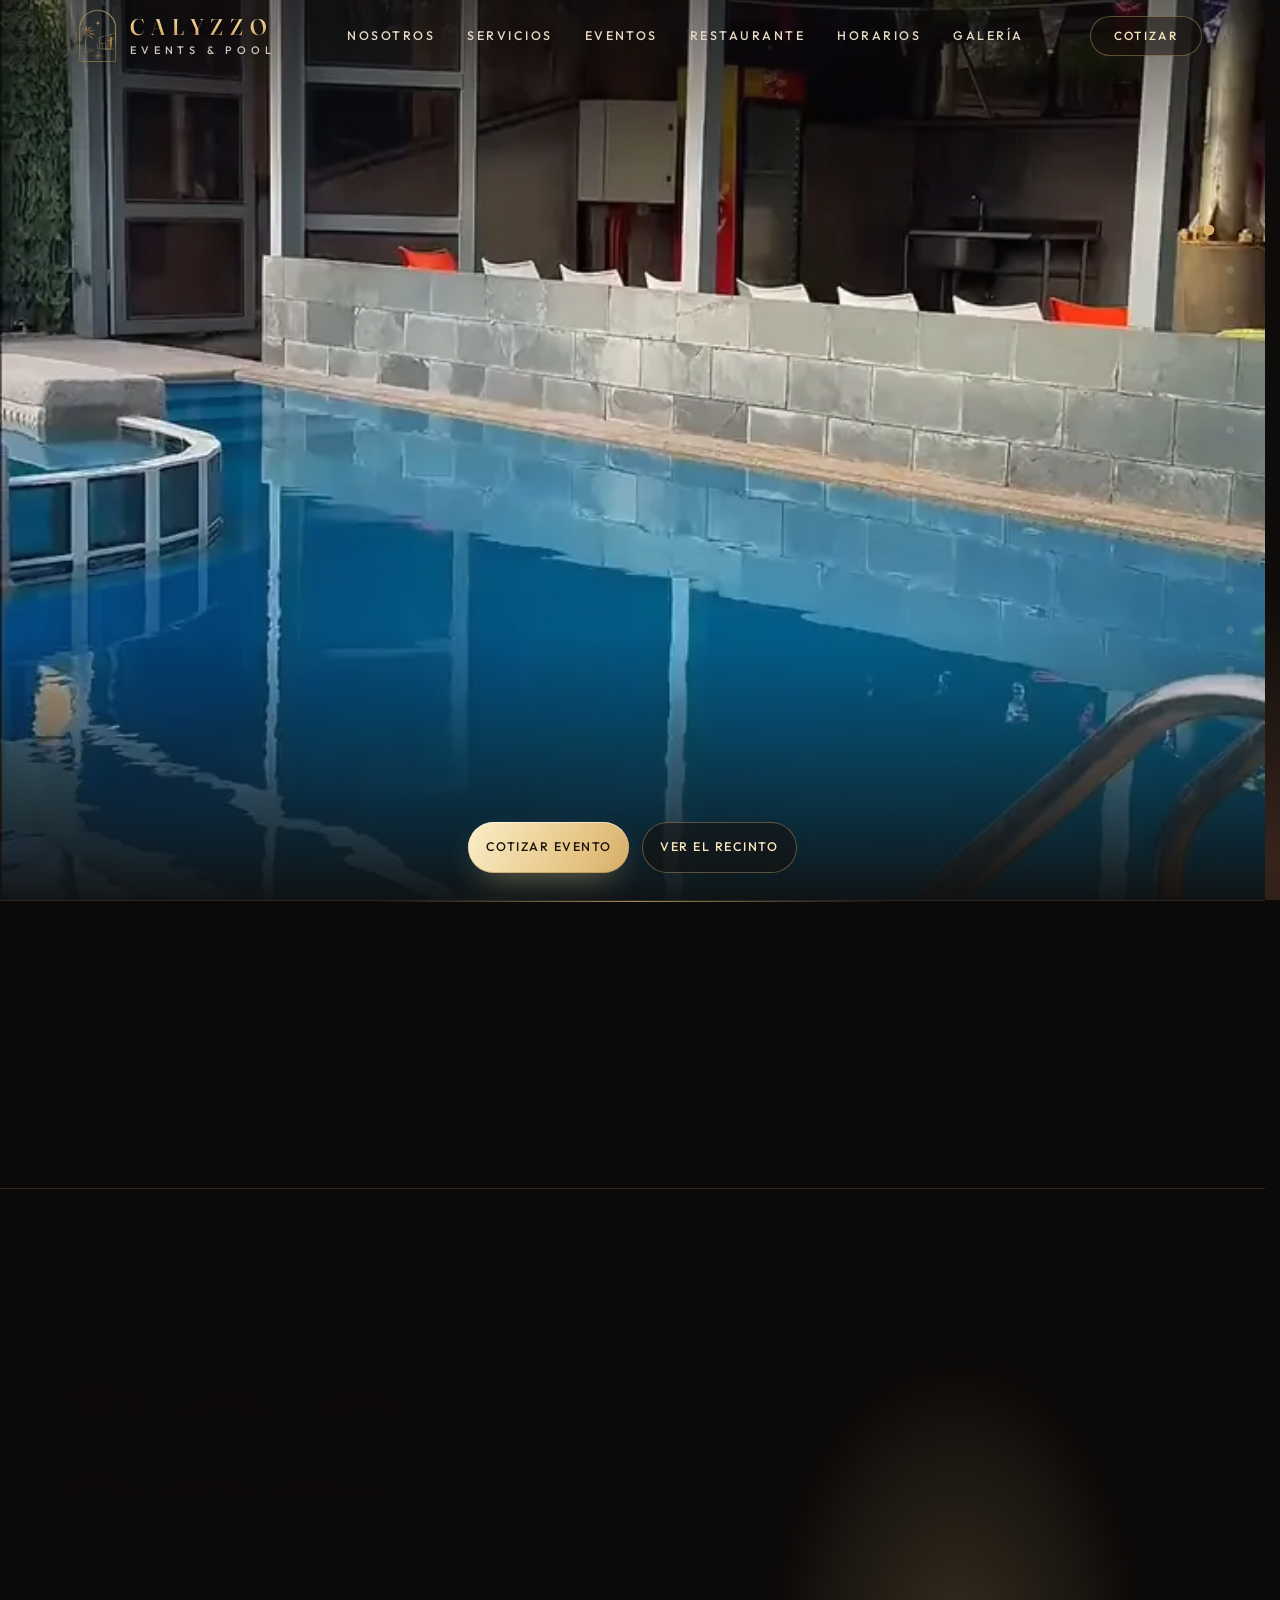
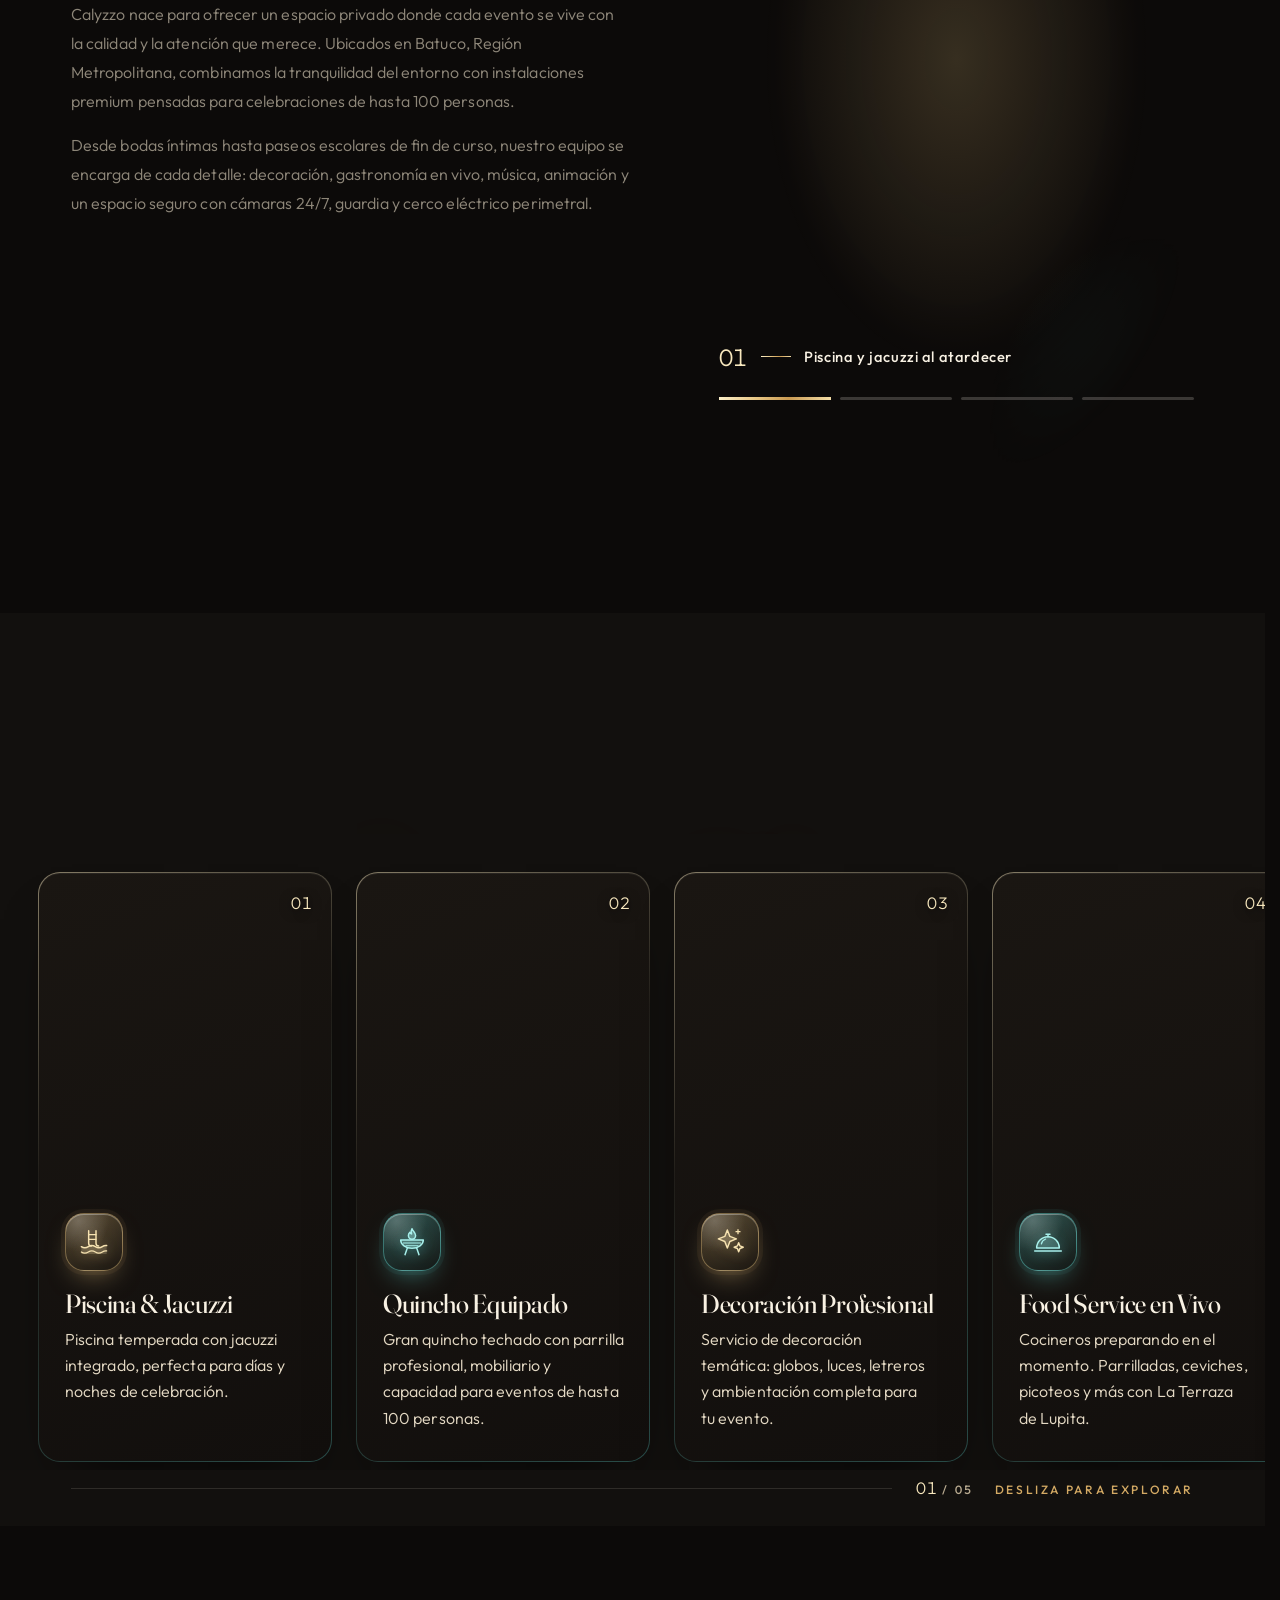
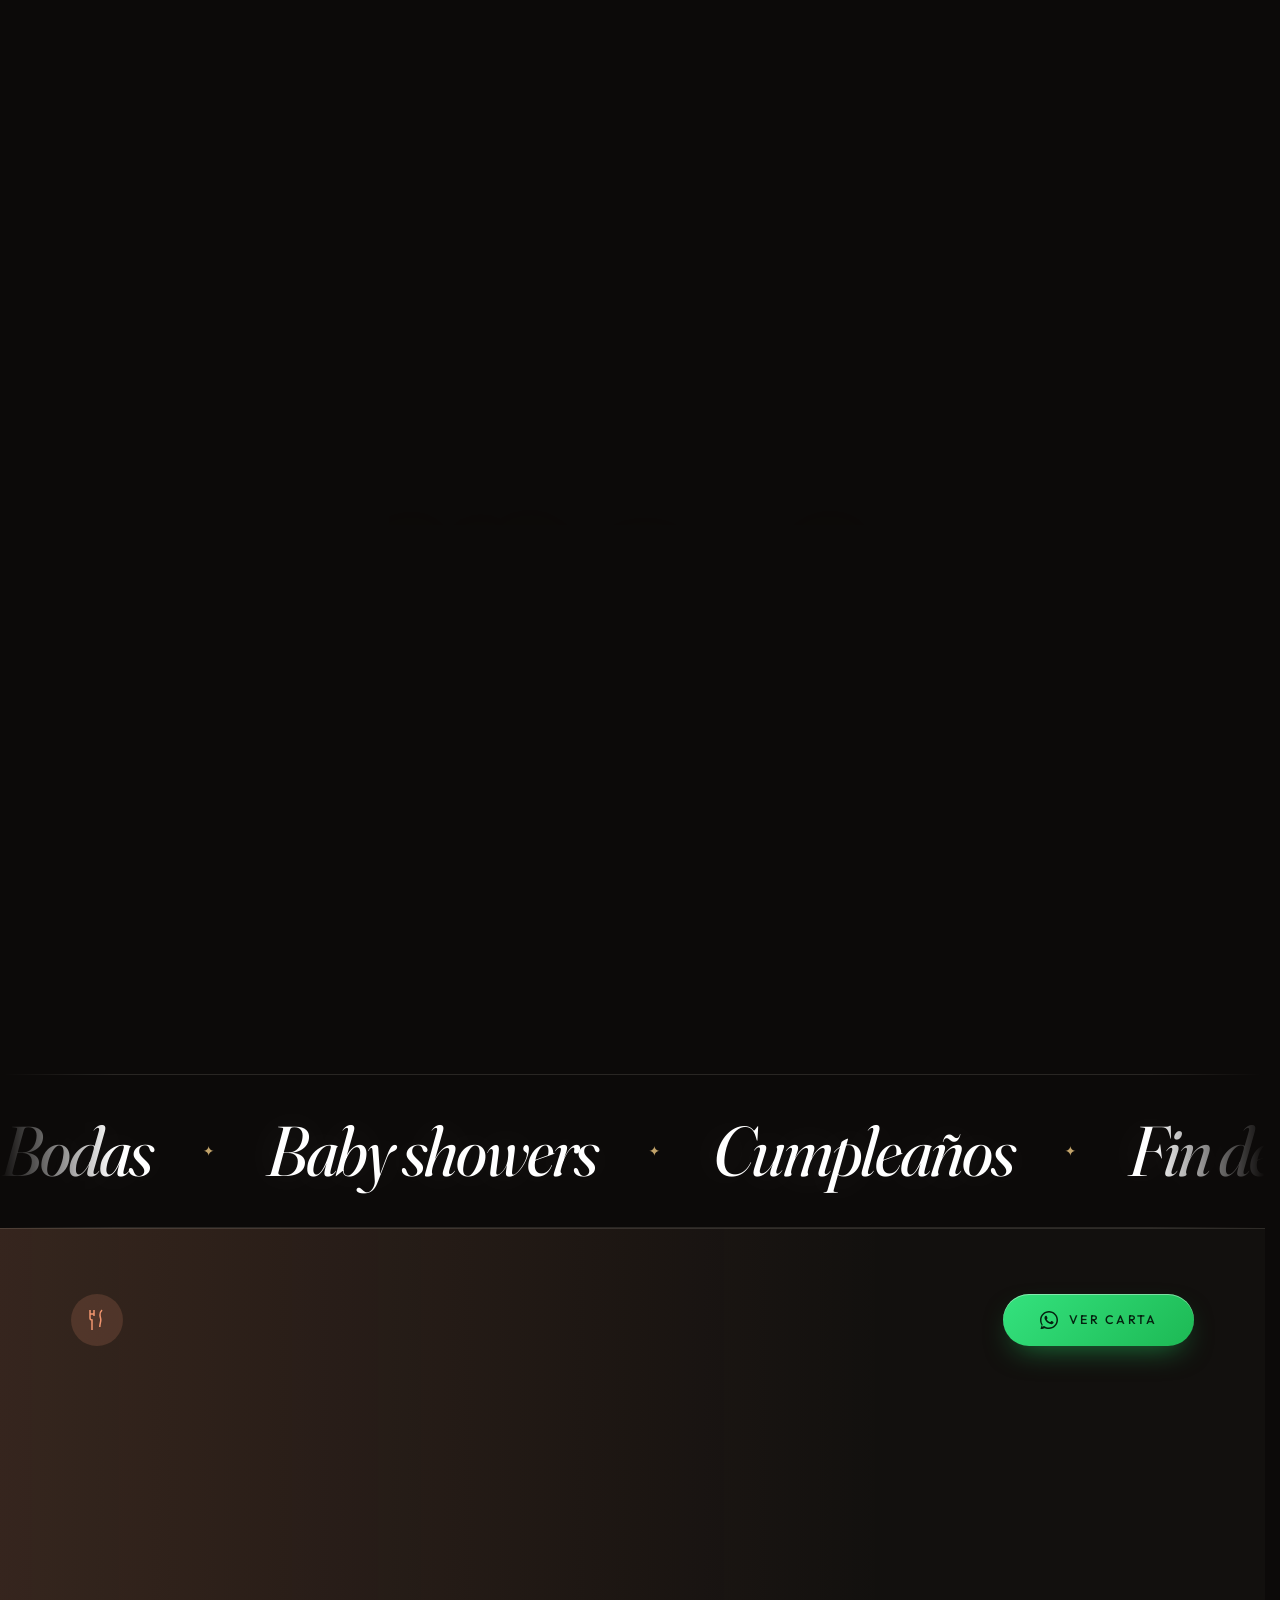
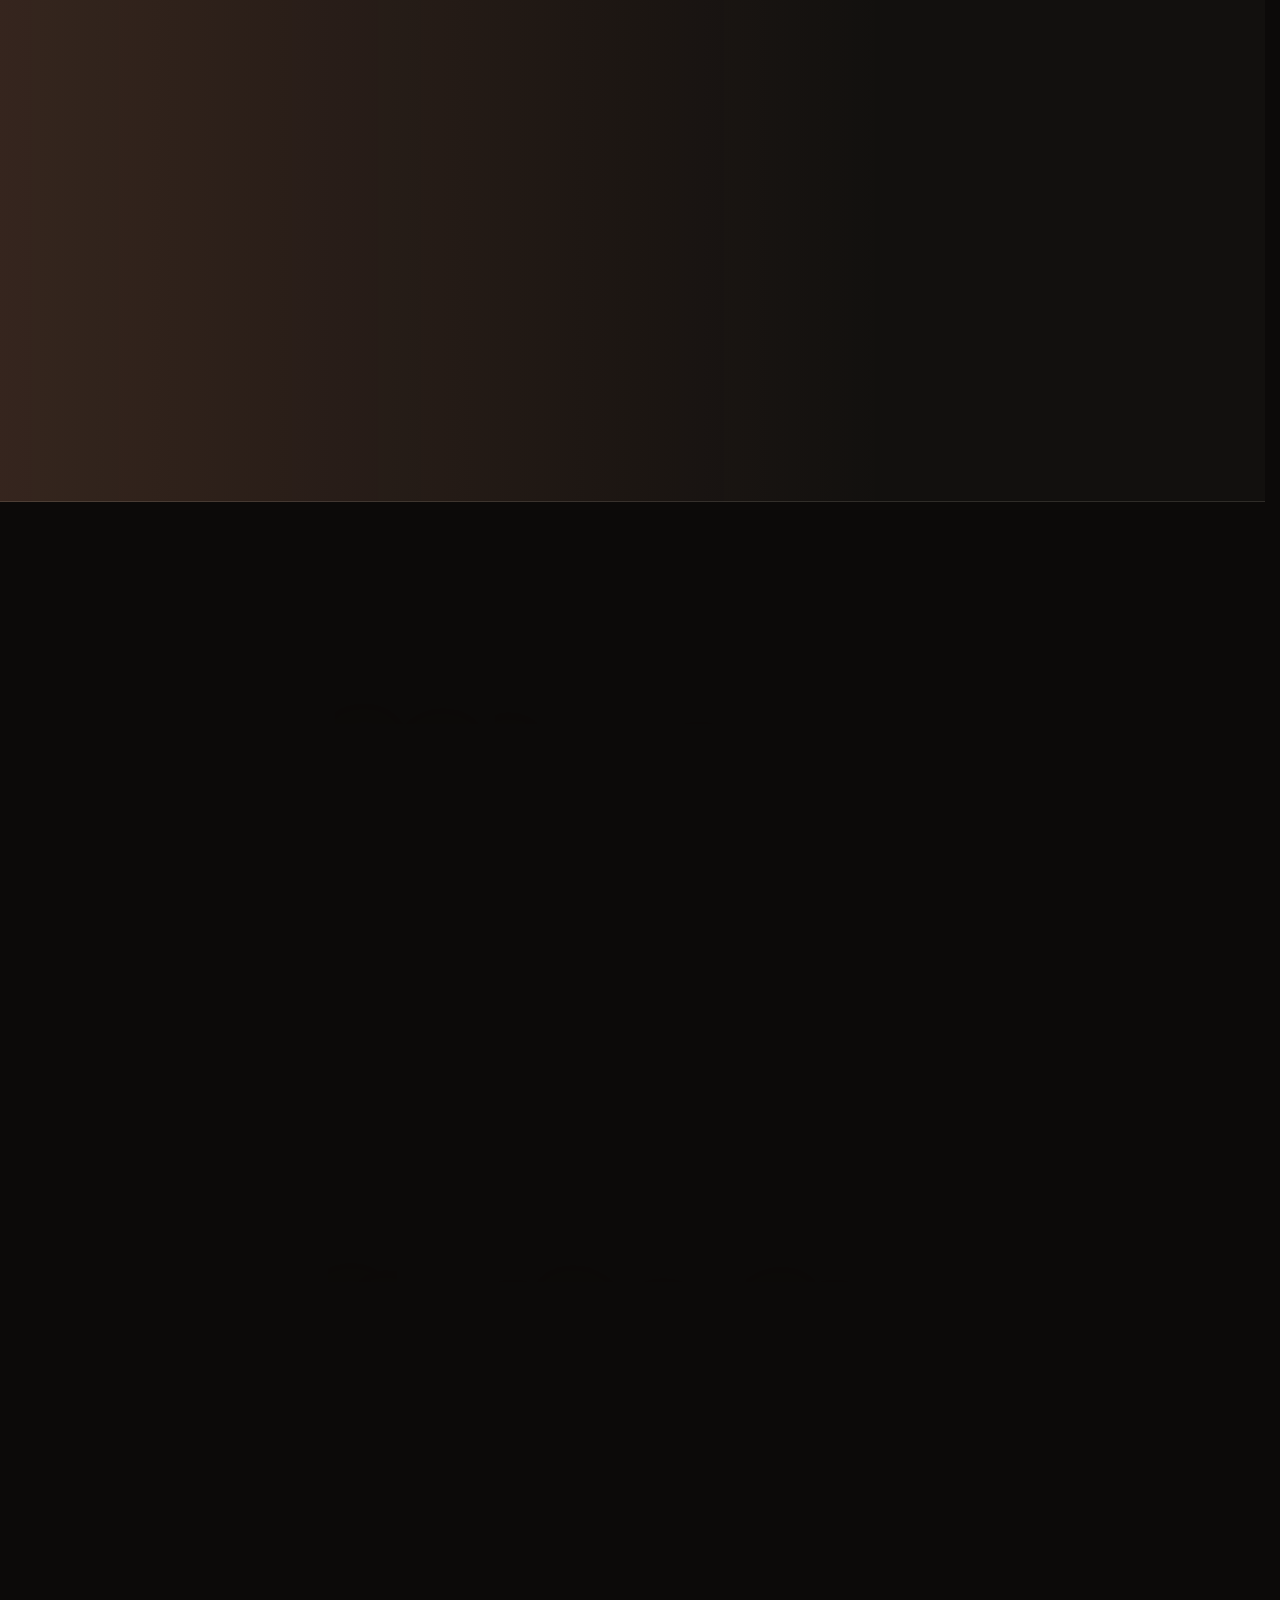
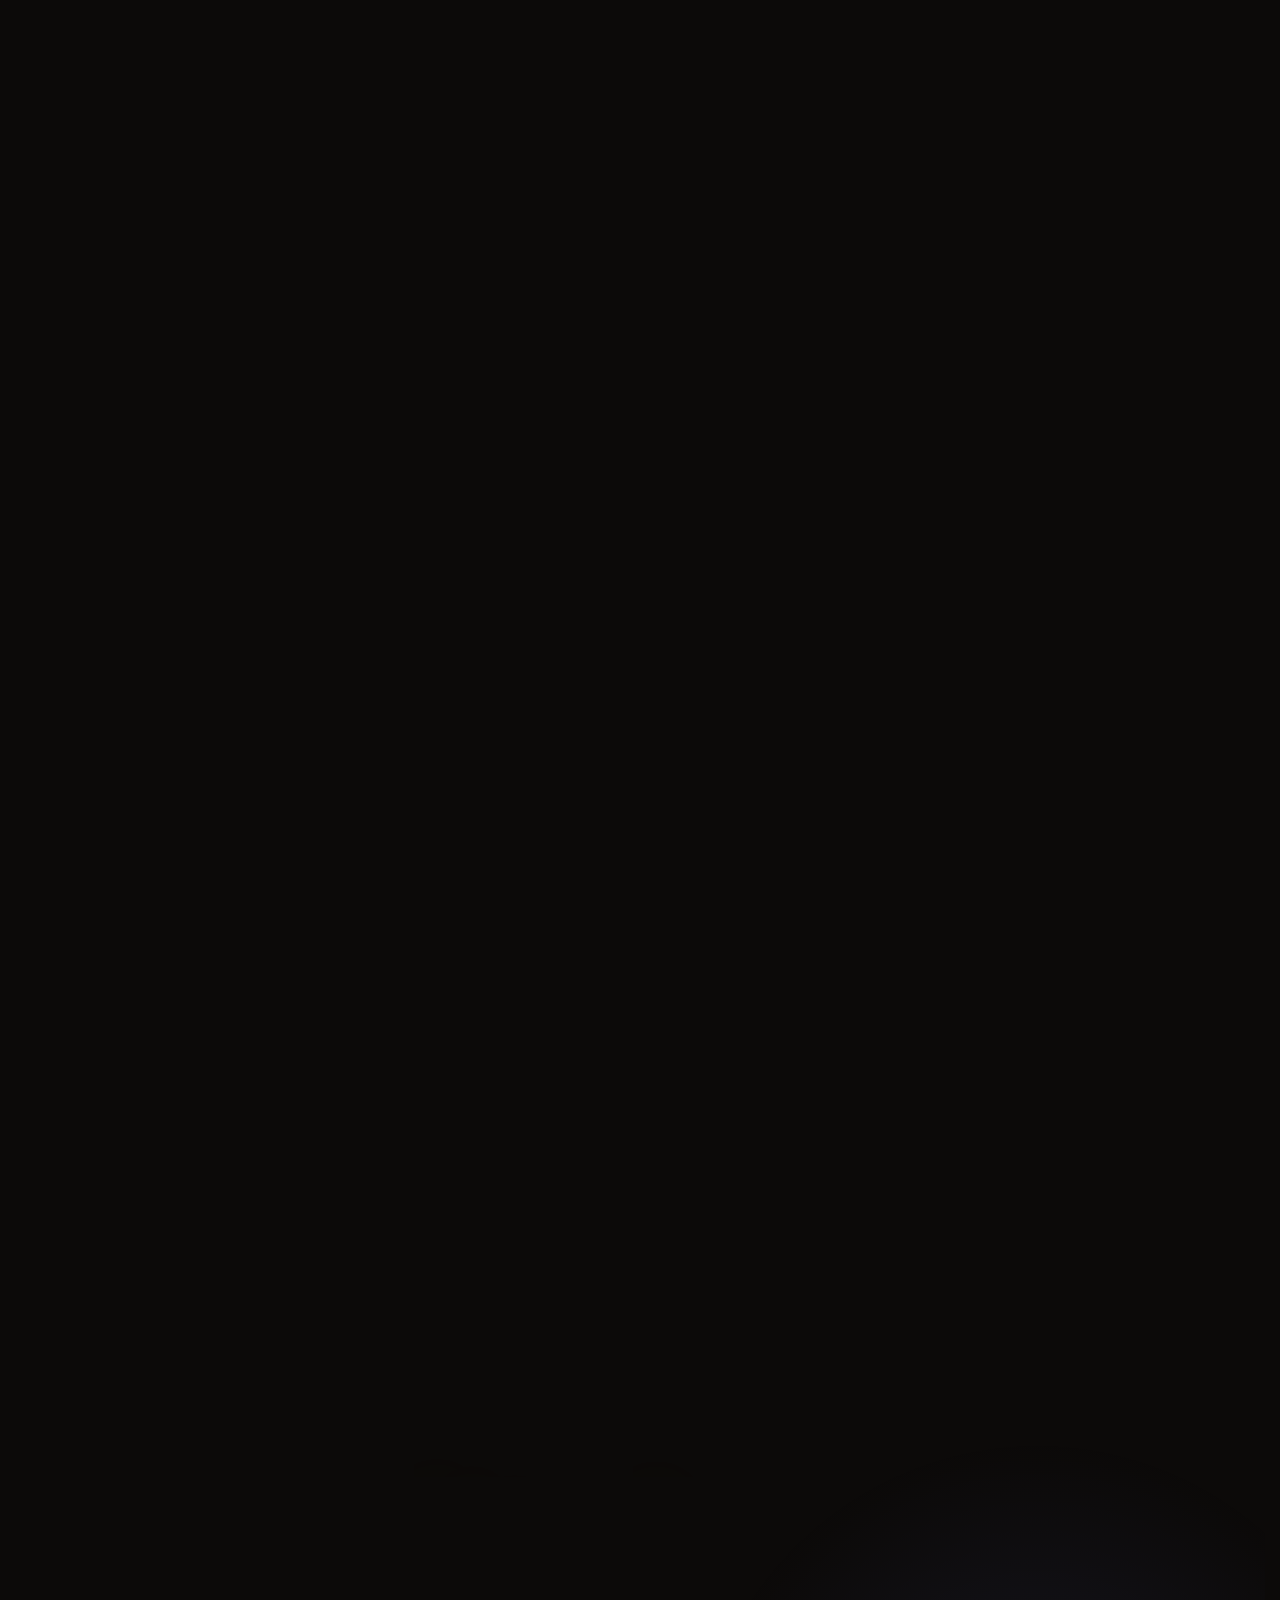
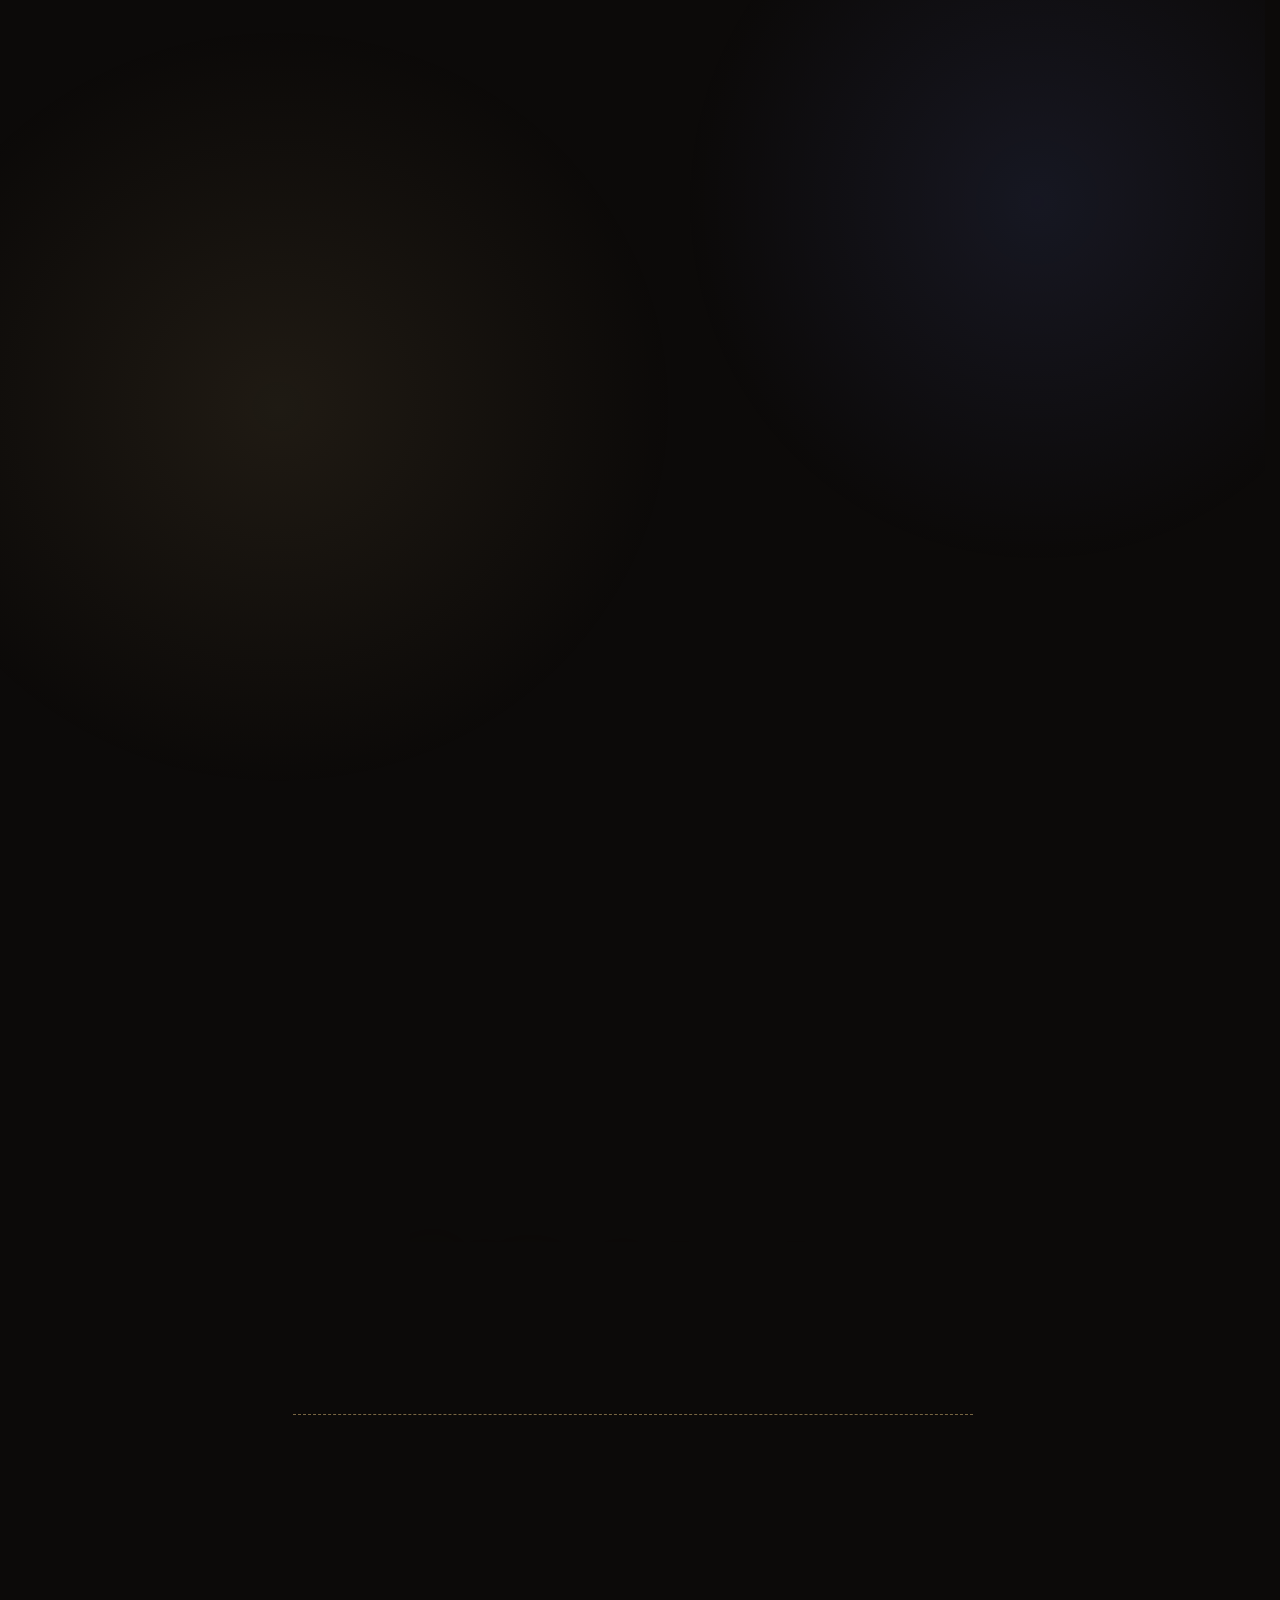
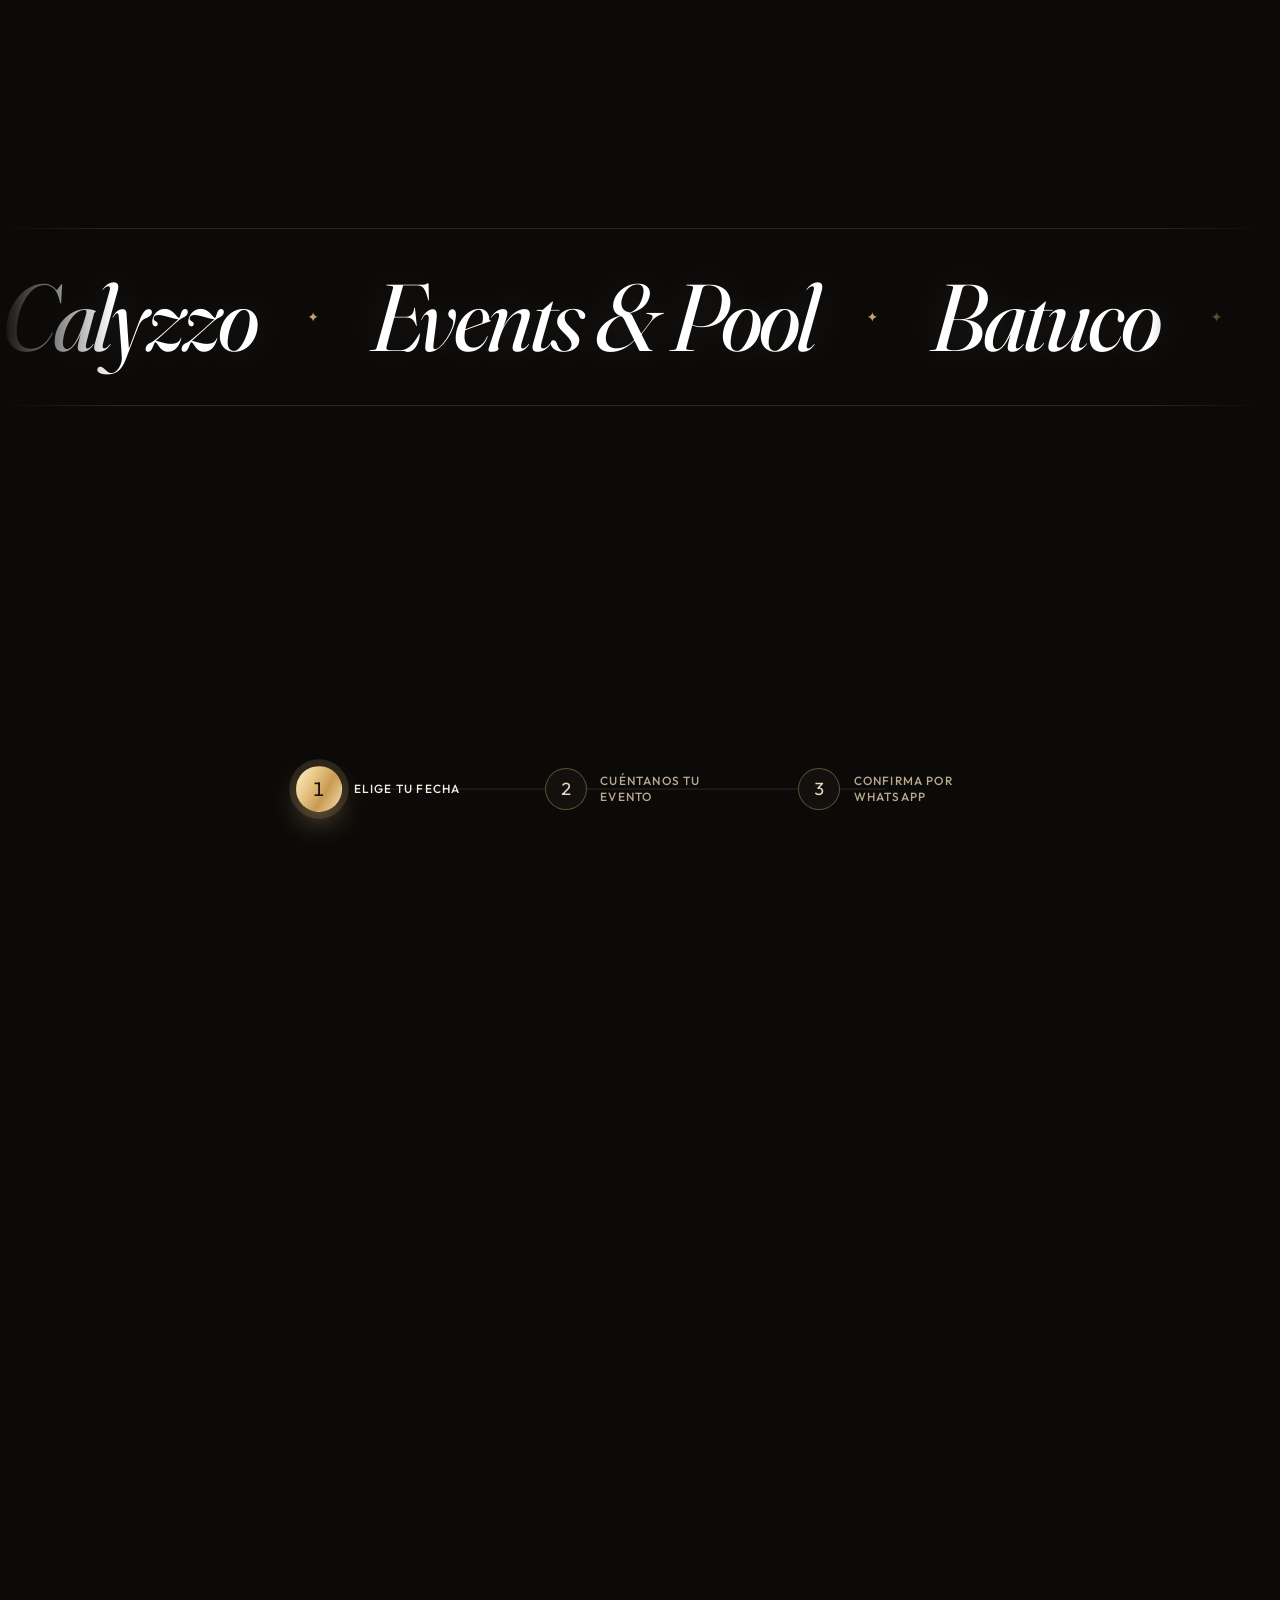
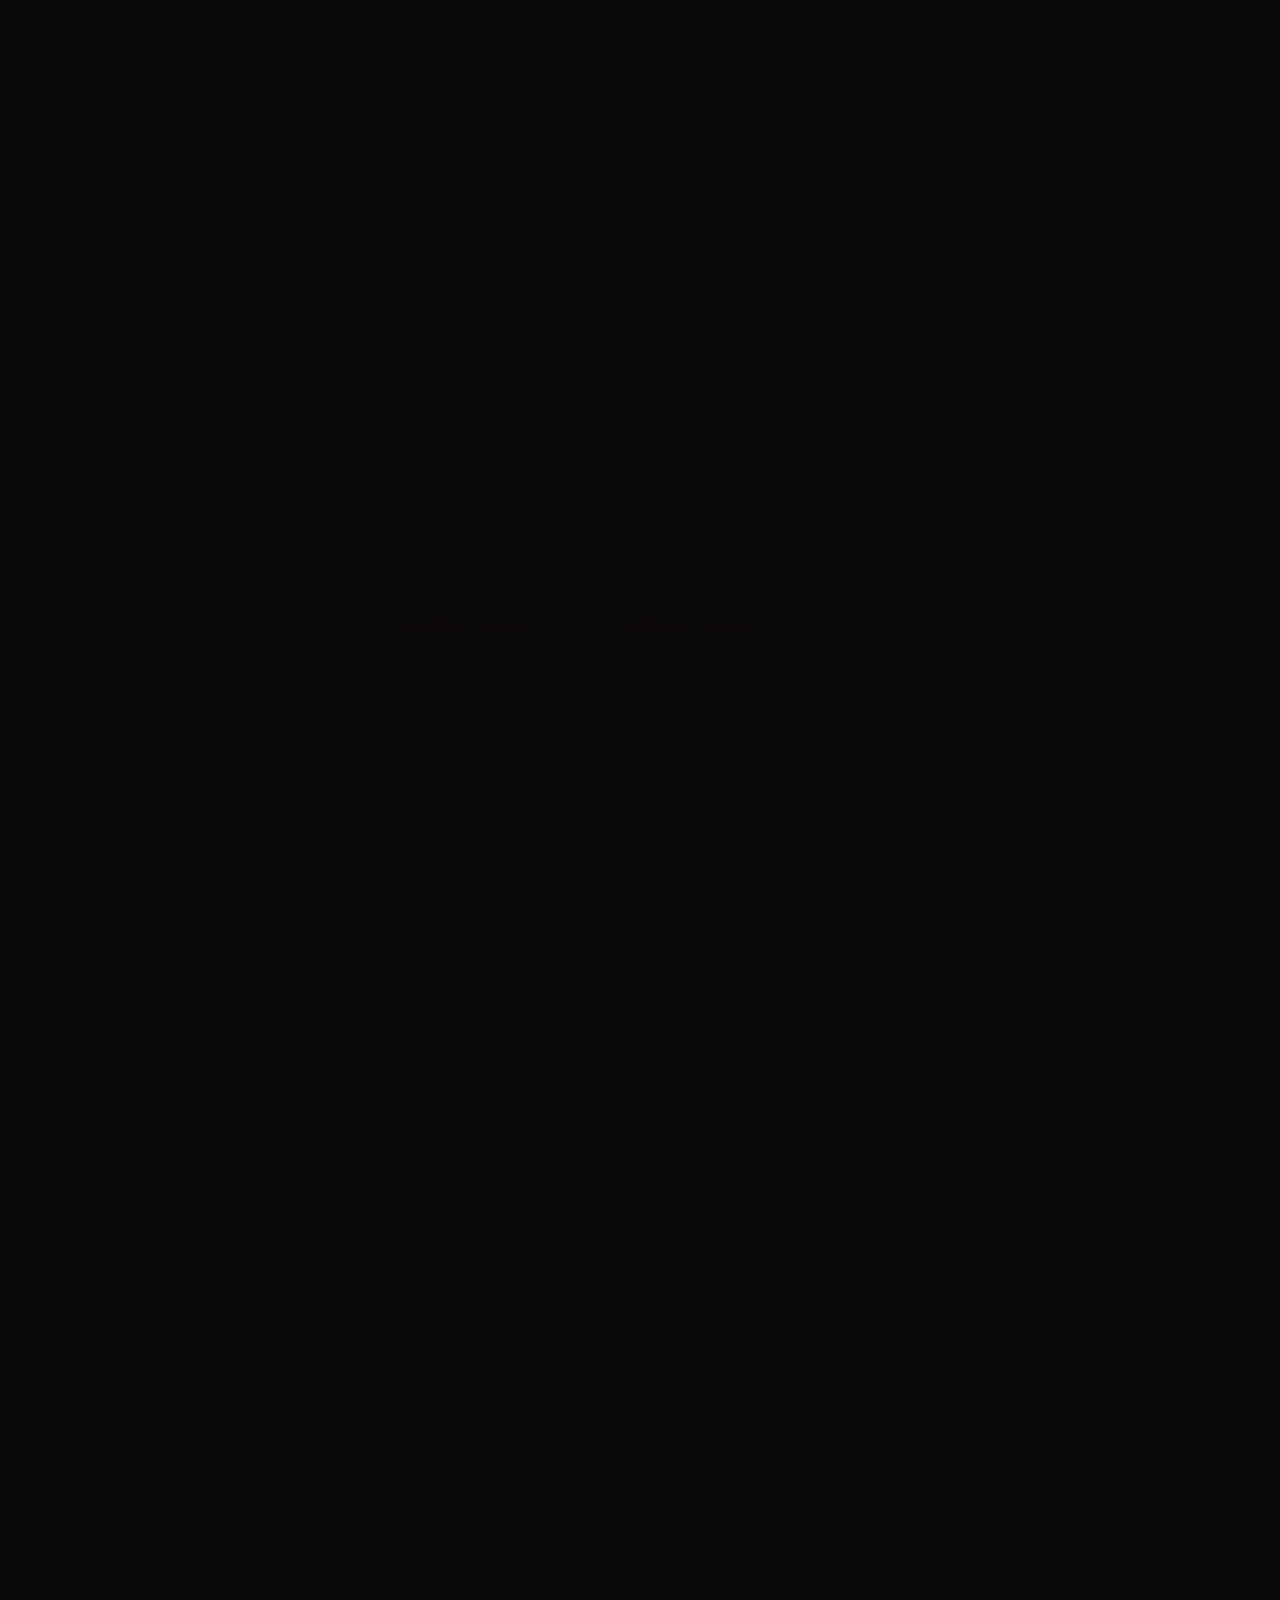
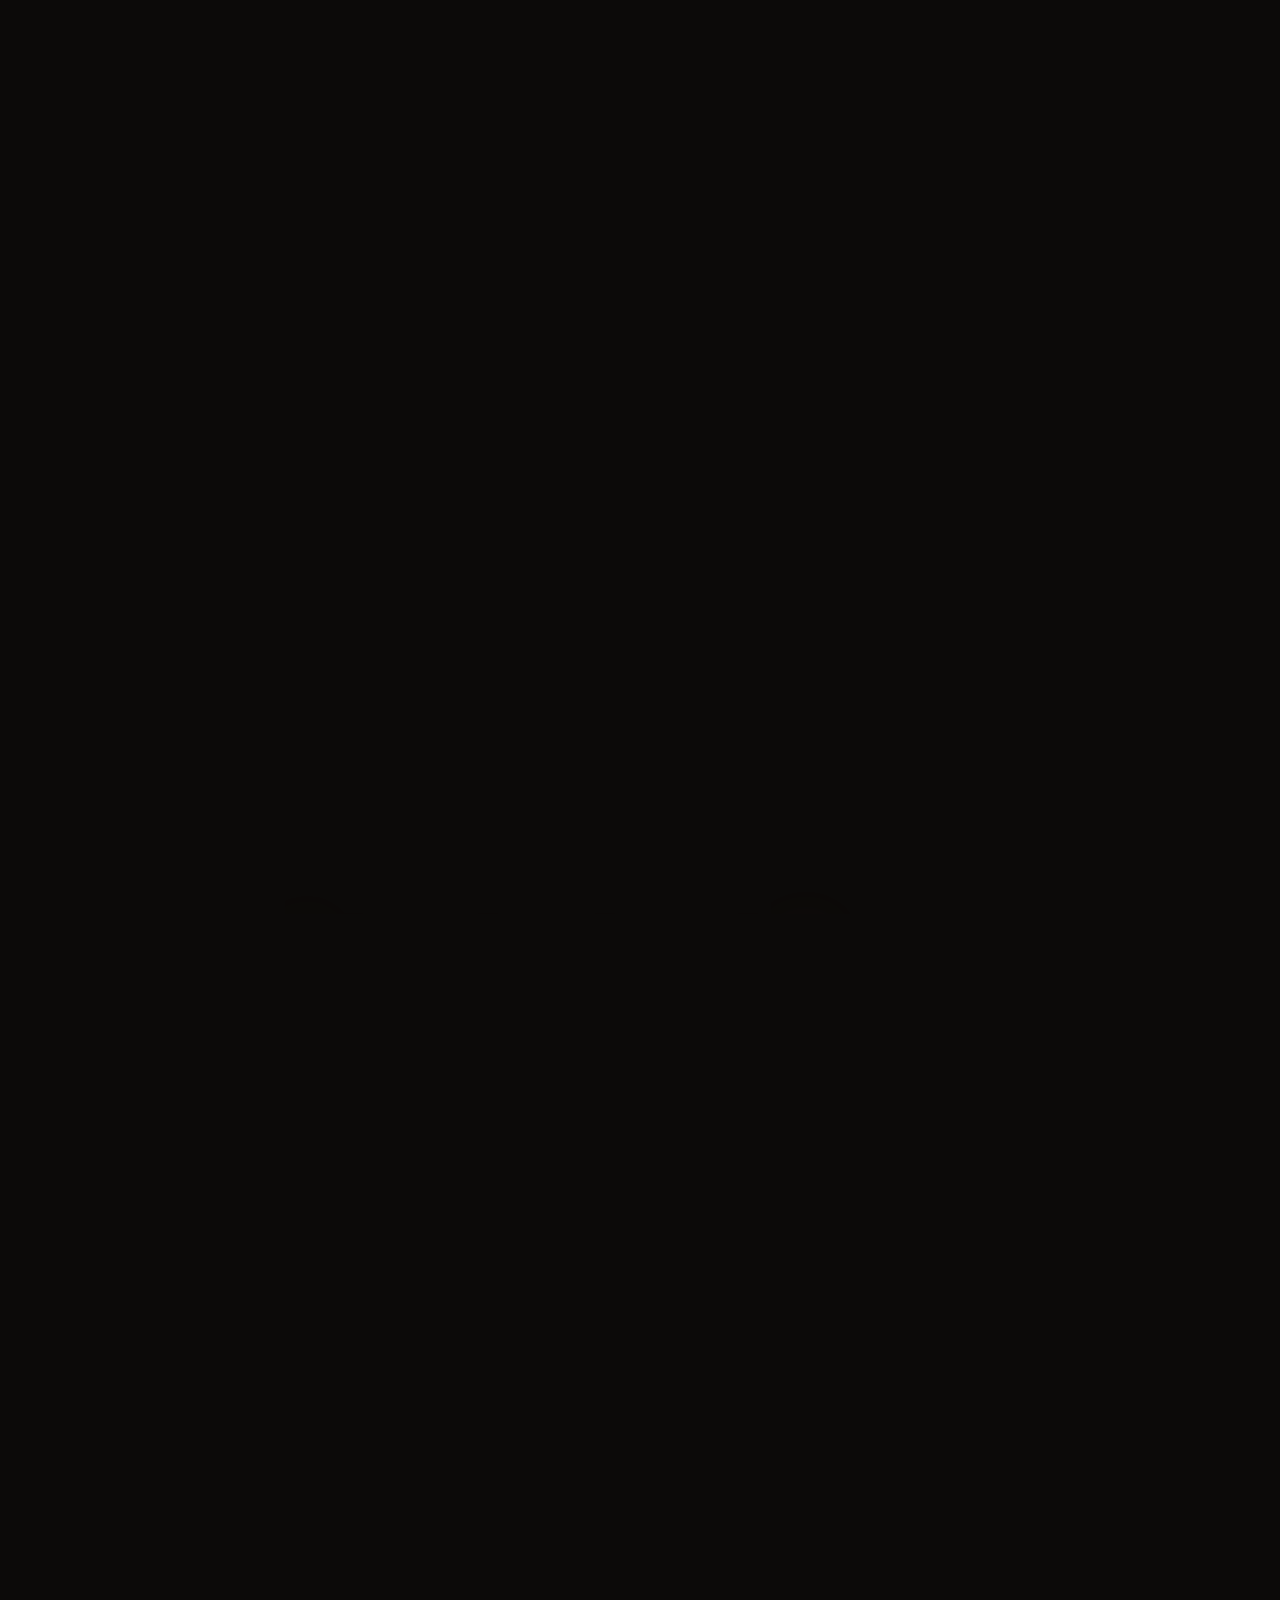
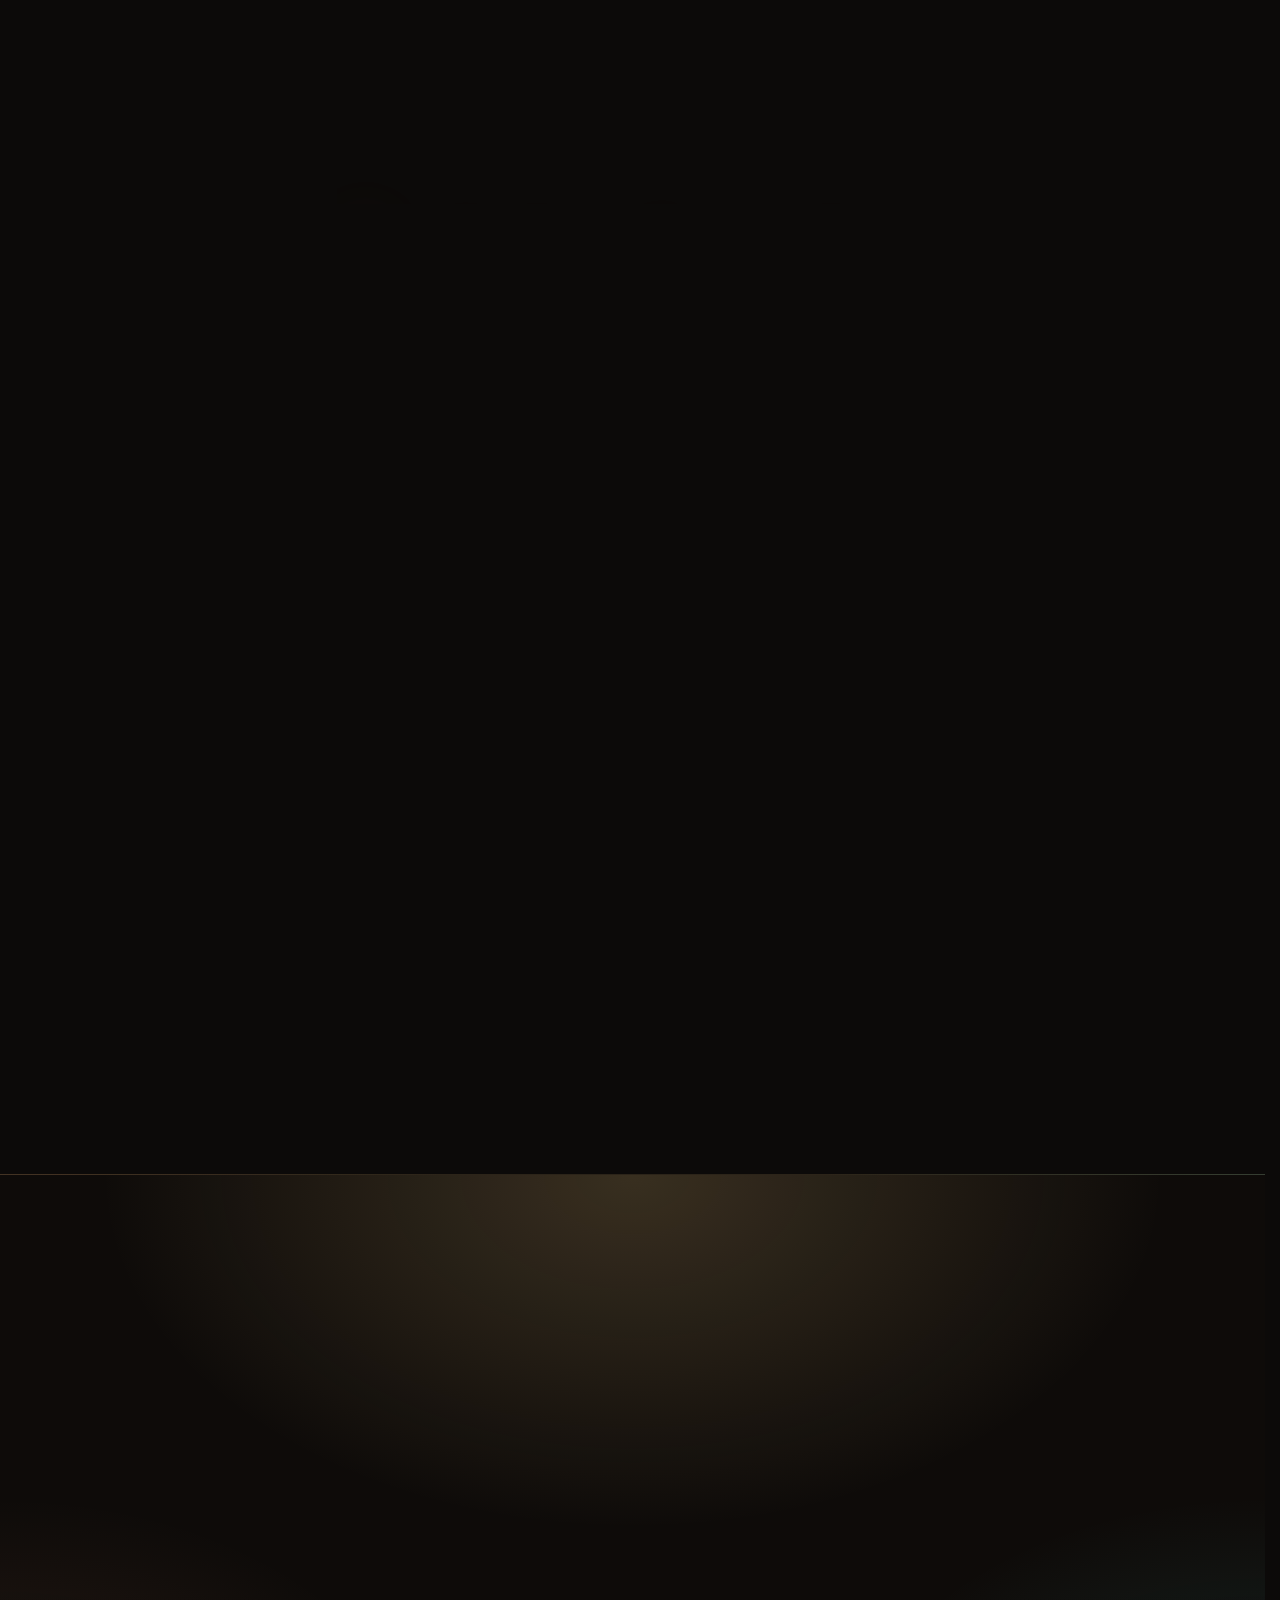
==== commit d4db8eab: "Hero phone pass: tested 320 to 430 wide, sideways phones and tablets - Eyebrow never wraps ("Batuco " ====
--- a/index.html
+++ b/index.html
@@ -155,7 +155,7 @@
 
   <!-- Styles -->
   <link rel="stylesheet" href="styles.css?v=20261111b">
-  <link rel="stylesheet" href="design.css?v=20261125b">
+  <link rel="stylesheet" href="design.css?v=20261126d">
   <noscript><link rel="stylesheet" href="noscript.css?v=20261115b"></noscript>
 </head>
 <body>
@@ -295,7 +295,7 @@
     <p class="hero-side hero-side--l" aria-hidden="true"><span>Piscina</span><i></i><span>Jacuzzi</span><i></i><span>Quincho</span></p>
     <p class="hero-side hero-side--r" aria-hidden="true"><span>Batuco</span><i></i><span>Chile</span></p>
     <div class="hero-copy">
-      <p class="hero-eyebrow">Batuco &middot; Región Metropolitana</p>
+      <p class="hero-eyebrow"><span>Batuco &middot; <span class="hide-xs">Región Metropolitana</span><span class="show-xs">Chile</span></span></p>
       <p class="hero-lead">Tu evento, en un espacio <em>solo tuyo</em></p>
       <p class="hero-sub">Piscina, jacuzzi, quincho y servicio completo para hasta 100 invitados.</p>
       <div class="hero-actions">
--- a/design.css
+++ b/design.css
@@ -1337,7 +1337,7 @@
   .hero-cue { display: none; }
   .hero-overlay,
   .hero-video.is-playing ~ .hero-overlay {
-    background: linear-gradient(180deg, rgba(14,11,9,.64) 0%, rgba(14,11,9,.05) 22%, rgba(14,11,9,.12) 44%, rgba(14,11,9,.62) 66%, rgba(14,11,9,.94) 100%);
+    background: linear-gradient(180deg, rgba(14,11,9,.8) 0%, rgba(14,11,9,.06) 30%, rgba(14,11,9,.12) 46%, rgba(14,11,9,.62) 66%, rgba(14,11,9,.94) 100%);
   }
   .hero-video-toggle { top: calc(var(--nav-h) + env(safe-area-inset-top, 0px) + .7rem); bottom: auto; }
   .hero-copy {
@@ -1416,7 +1416,7 @@
 }
 
 /* ---------- wide landscape: triptych, captions and the two buttons ---------- */
-@media (orientation: landscape) and (min-width: 1100px) and (min-height: 600px) {
+@media (orientation: landscape) and (min-width: 900px) and (min-height: 560px) {
   .hero-cue { display: none; }
   .hero-arches { display: block; }
   .hero-arch {
@@ -1491,3 +1491,58 @@
 }
 .hero-actions .btn { white-space: nowrap; padding-inline: 1.1rem; letter-spacing: .12em; }
 @media (max-width: 340px) { .hero-actions .btn { white-space: normal; } }
+
+/* =============================================================
+   39. Hero, phone pass: eyebrow never wraps, brand reads on bright frames, sideways phones, narrow landscape tablets
+   ============================================================= */
+.hero-eyebrow { white-space: nowrap; }
+.show-xs { display: none; }
+@media (max-width: 430px) { .hero-eyebrow { letter-spacing: .24em; } }
+@media (max-width: 379px) { .hide-xs { display: none; } .show-xs { display: inline; } }
+@media (max-width: 340px) { .hero-actions .btn { min-height: 48px; } .hero-actions { gap: .55rem; } }
+
+/* brand and menu icon keep their contrast when the film shows bright sky */
+.nav:not(.is-scrolled) .nav-wordmark { filter: drop-shadow(0 1px 7px rgba(0,0,0,.8)); }
+.nav:not(.is-scrolled) .nav-logo { filter: drop-shadow(0 1px 7px rgba(0,0,0,.8)); }
+.nav:not(.is-scrolled) .nav-toggle span { box-shadow: 0 1px 6px rgba(0,0,0,.65); }
+
+/* narrower landscape tablets and small laptops: tighter triptych */
+@media (orientation: landscape) and (min-width: 900px) and (max-width: 1199px) and (min-height: 560px) {
+  .hero { --side-w: calc(var(--arch-w) * .74); --arch-gap: 1.4rem; }
+  .hero-arch { outline-offset: 9px; }
+}
+
+/* phones held sideways: message on the left, the arch on the right (no empty sides) */
+@media (orientation: landscape) and (max-height: 520px) {
+  .hero-video { inset: var(--arch-top) max(var(--gutter), env(safe-area-inset-right)) auto auto; margin-inline: 0; }
+  .hero-copy {
+    display: grid; position: absolute; z-index: 3; left: 0; top: var(--arch-top); bottom: .8rem;
+    align-content: center; justify-items: start; gap: .65rem;
+    width: calc(100% - var(--arch-w) - 3.4rem - max(var(--gutter), env(safe-area-inset-right)));
+    padding-left: max(var(--gutter), env(safe-area-inset-left));
+  }
+  .hero-eyebrow { display: inline-flex; align-items: center; gap: .6rem; font-size: .68rem; font-weight: 500; letter-spacing: .24em; text-transform: uppercase; color: var(--gold-1); }
+  .hero-eyebrow::before { content: ''; width: 22px; height: 1px; background: var(--gold-grad); }
+  .hero-lead { display: block; margin: 0; max-width: 15ch; text-wrap: balance; font-family: var(--serif); font-weight: 400; font-size: clamp(1.45rem, 8.2vh, 2.5rem); line-height: 1.04; letter-spacing: -.02em; color: var(--cream); text-shadow: 0 2px 20px rgba(0,0,0,.55); }
+  .hero-lead em { font-style: italic; color: var(--gold-1); }
+  .hero-sub { display: block; margin: 0; max-width: 36ch; font-size: .9rem; line-height: 1.45; color: var(--cream-2); }
+  .hero-actions { display: flex; gap: .6rem; }
+  .hero-actions .btn { flex: none; min-height: 44px; padding-inline: 1rem; font-size: .74rem; }
+}
+@media (orientation: landscape) and (max-height: 340px) { .hero-sub { display: none; } }
+@media (orientation: landscape) and (max-height: 520px) {
+  .hero-copy { text-align: left; }
+  .hero-video-toggle { top: auto; bottom: .8rem; right: calc(max(var(--gutter), env(safe-area-inset-right)) + var(--arch-w) + 2.4rem); }
+}
+
+/* menu bar at mid widths (small laptops, tablets sideways): keep air between the brand and the links */
+@media (min-width: 960px) and (max-width: 1199px) {
+  .nav-inner { gap: 1.2rem; }
+  .nav-links { gap: 1.15rem; }
+  .nav-link { font-size: .72rem; letter-spacing: .12em; }
+  .nav-brand { gap: .65rem; }
+  .nav-logo { height: 46px; }
+  .nav-wordmark b { font-size: 1.15rem; letter-spacing: .26em; padding-right: .26em; }
+  .nav-wordmark small { font-size: .58rem; letter-spacing: .36em; }
+  .nav-cta { padding: .5rem 1rem; }
+}
